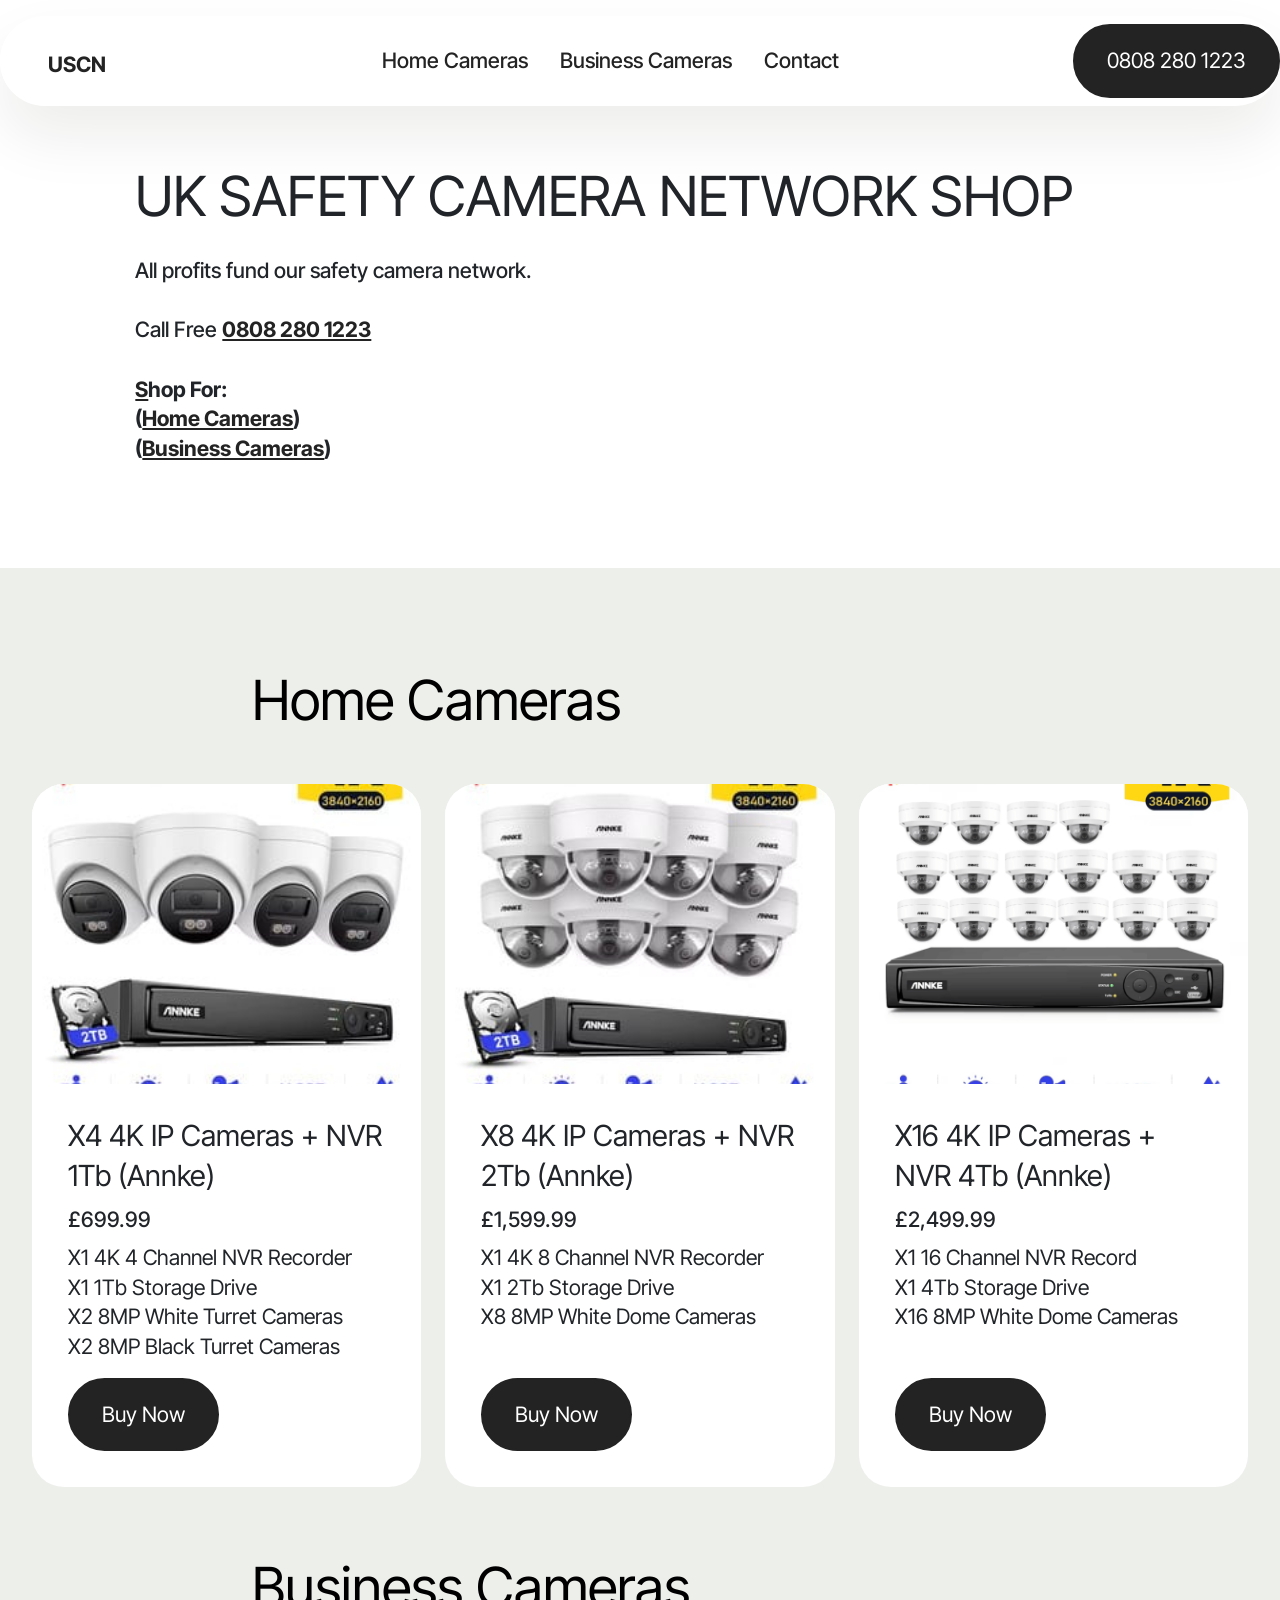
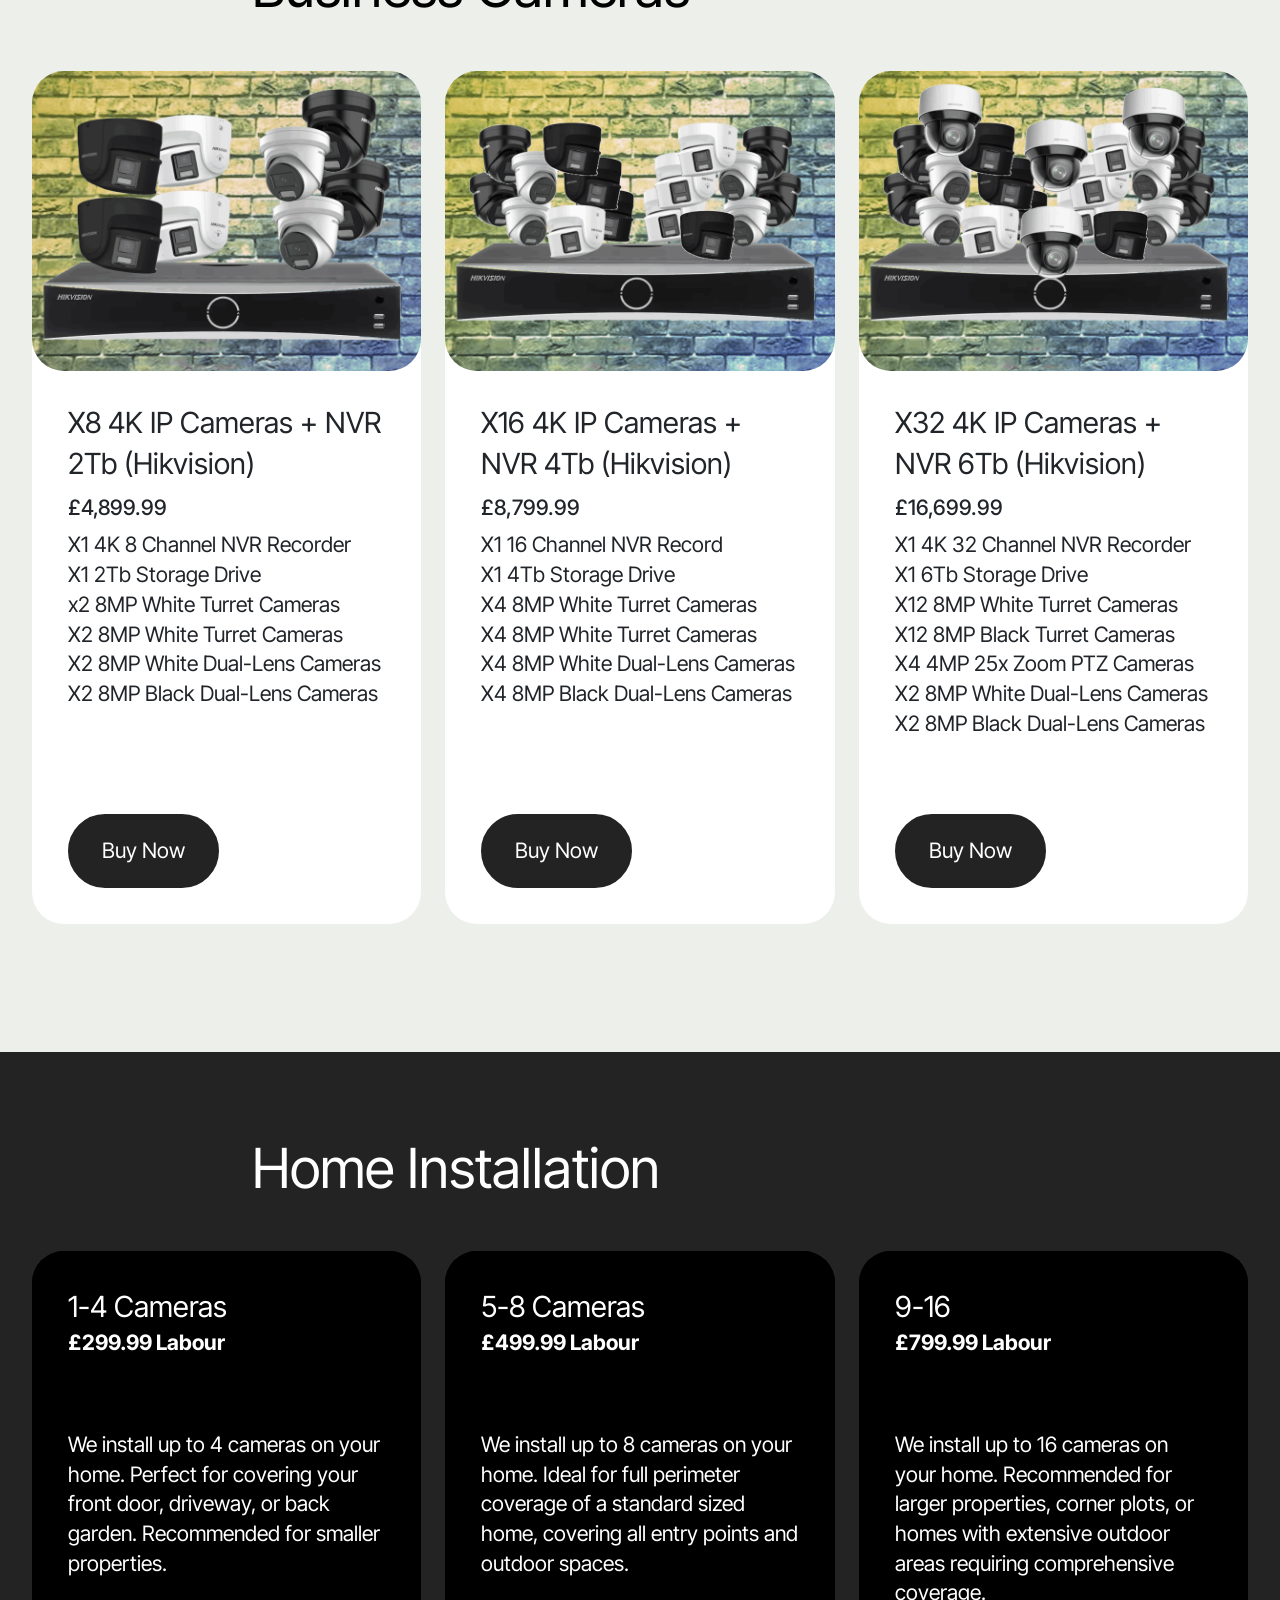
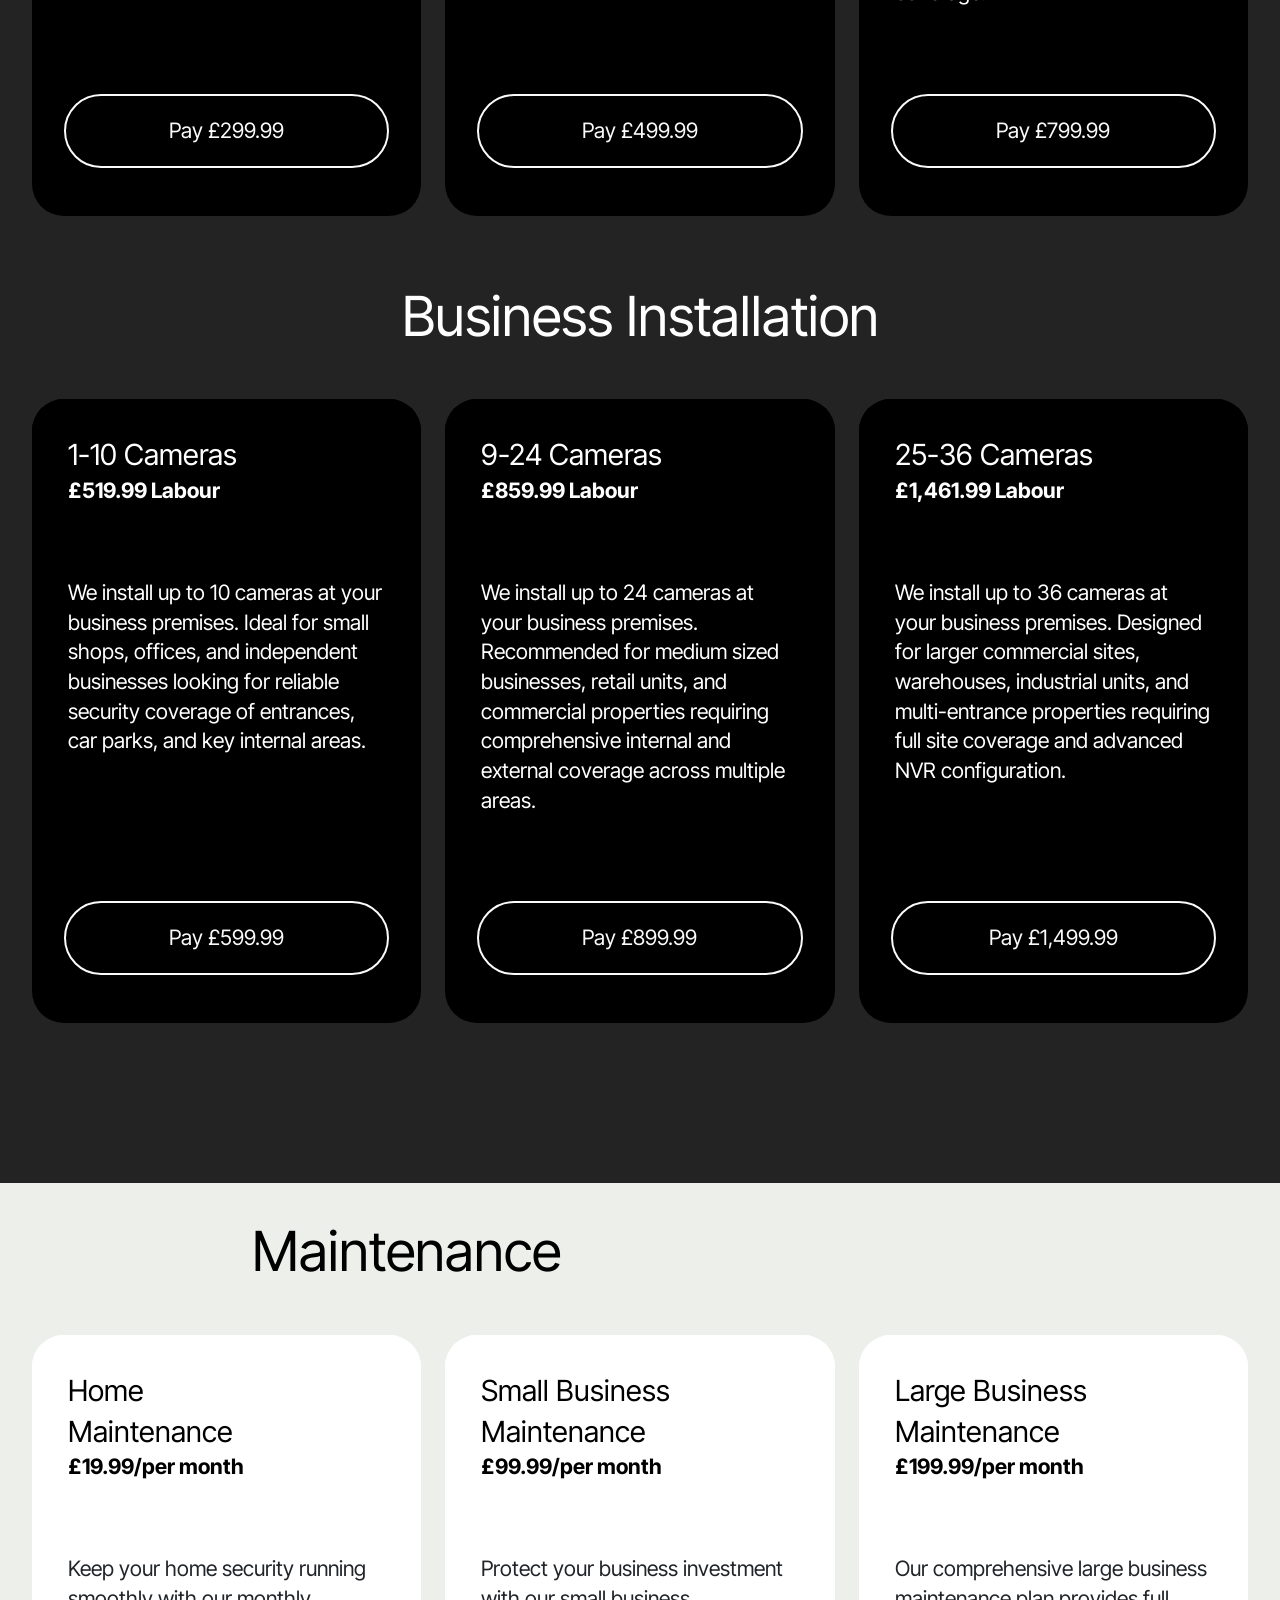
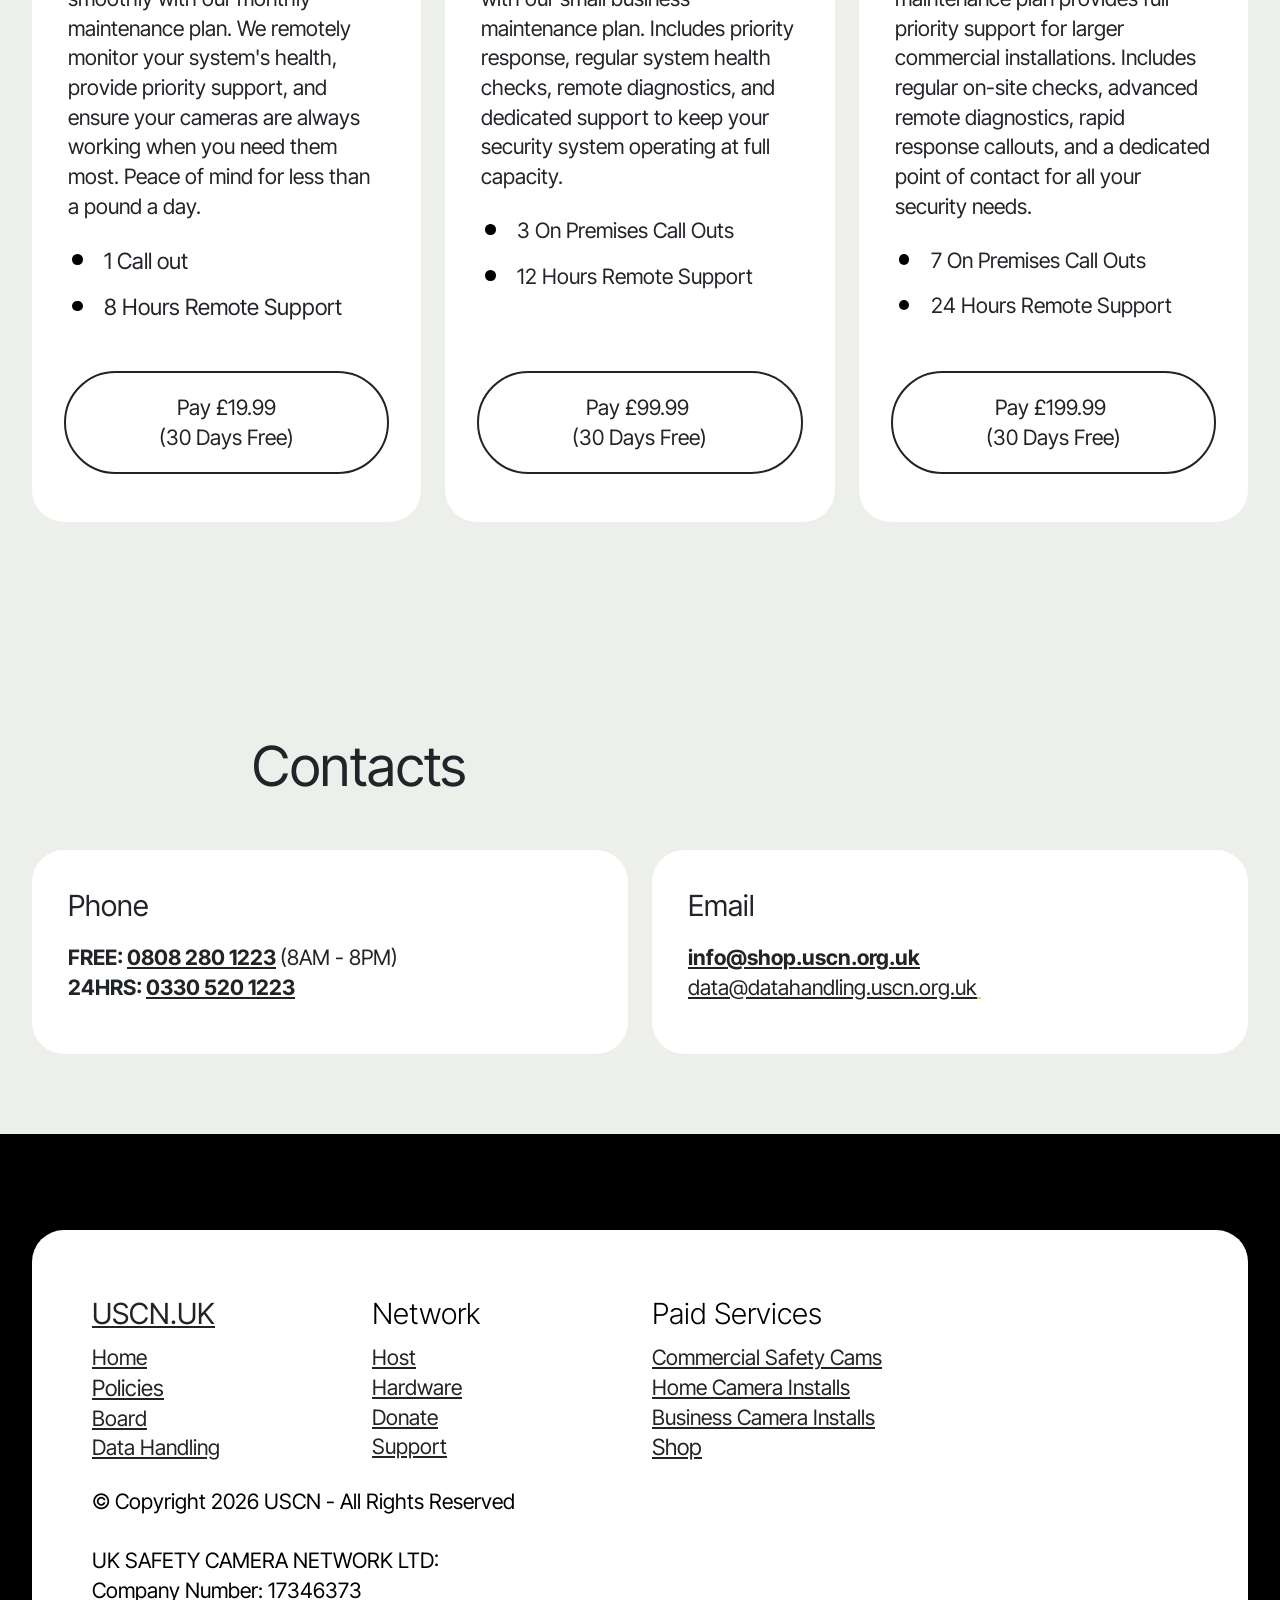
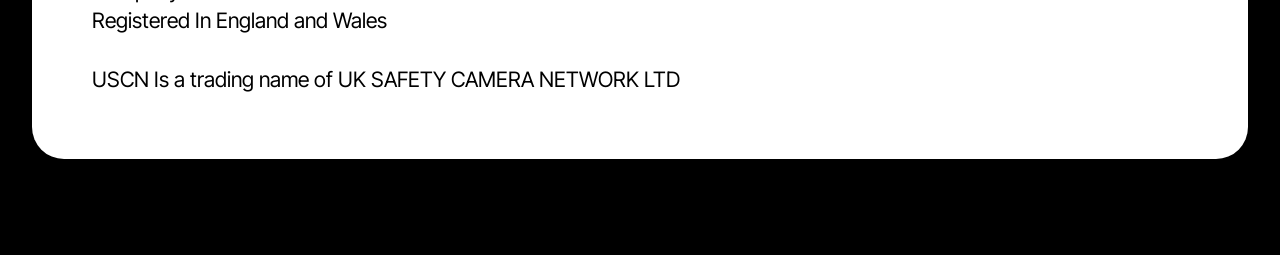
==== index.html @ 5e9fc752 "d" ====
<!DOCTYPE html>
<html  >
<head>
  <!-- Site made with Mobirise Website Builder v6.0.6, https://mobirise.com -->
  <meta charset="UTF-8">
  <meta http-equiv="X-UA-Compatible" content="IE=edge">
  <meta name="generator" content="Mobirise v6.0.6, mobirise.com">
  <meta name="viewport" content="width=device-width, initial-scale=1, minimum-scale=1">
  <link rel="shortcut icon" href="assets/images/20250726-1911280-128x72-1.png" type="image/x-icon">
  <meta name="description" content="">
  
  
  <title>USCN Shop, Buy High Quality Security Camera For Home And Business</title>
  <link rel="stylesheet" href="assets/bootstrap/css/bootstrap.min.css">
  <link rel="stylesheet" href="assets/bootstrap/css/bootstrap-grid.min.css">
  <link rel="stylesheet" href="assets/bootstrap/css/bootstrap-reboot.min.css">
  <link rel="stylesheet" href="assets/dropdown/css/style.css">
  <link rel="stylesheet" href="assets/socicon/css/styles.css">
  <link rel="stylesheet" href="assets/theme/css/style.css">
  <link rel="preload" href="https://fonts.googleapis.com/css?family=Inter+Tight:100,200,300,400,500,600,700,800,900,100i,200i,300i,400i,500i,600i,700i,800i,900i&display=swap" as="style" onload="this.onload=null;this.rel='stylesheet'">
  <noscript><link rel="stylesheet" href="https://fonts.googleapis.com/css?family=Inter+Tight:100,200,300,400,500,600,700,800,900,100i,200i,300i,400i,500i,600i,700i,800i,900i&display=swap"></noscript>
  <link rel="preload" as="style" href="assets/mobirise/css/mbr-additional.css?v=btMZxT"><link rel="stylesheet" href="assets/mobirise/css/mbr-additional.css?v=btMZxT" type="text/css">

  
  
  
</head>
<body>
  
  <section data-bs-version="5.1" class="menu menu5 cid-vqzCrW6bv9" once="menu" id="menu05-8">
	

	<nav class="navbar navbar-dropdown navbar-fixed-top navbar-expand-lg">
		<div class="container">
			<div class="navbar-brand">
				
				<span class="navbar-caption-wrap"><a class="navbar-caption text-black text-primary display-4" href="https://uscn.org.uk">USCN<br></a></span>
			</div>
			<button class="navbar-toggler" type="button" data-toggle="collapse" data-bs-toggle="collapse" data-target="#navbarSupportedContent" data-bs-target="#navbarSupportedContent" aria-controls="navbarNavAltMarkup" aria-expanded="false" aria-label="Toggle navigation">
				<div class="hamburger">
					<span></span>
					<span></span>
					<span></span>
					<span></span>
				</div>
			</button>
			<div class="collapse navbar-collapse" id="navbarSupportedContent">
				<ul class="navbar-nav nav-dropdown" data-app-modern-menu="true"><li class="nav-item">
						<a class="nav-link link text-black text-primary display-4" href="index.html#pricing02-3">Home Cameras</a>
					</li><li class="nav-item"><a class="nav-link link text-black text-primary display-4" href="index.html#pricing02-4">Business Cameras</a></li><li class="nav-item"><a class="nav-link link text-black text-primary display-4" href="index.html#contacts01-1">Contact</a></li></ul>
				<div class="navbar-buttons mbr-section-btn"><a class="btn btn-black display-4" href="tel:+448082801223">0808 280 1223</a></div>
			</div>
		</div>
	</nav>
</section>

<section data-bs-version="5.1" class="article11 cid-vqAGkNff3V" id="article11-9">
    

    
    
    <div class="container">
        <div class="row justify-content-center">
            <div class="title col-md-12 col-lg-10">
                <h3 class="mbr-section-title mbr-fonts-style align-center mt-0 mb-0 display-2"><strong>UK SAFETY CAMERA NETWORK SHOP</strong></h3>
                <h4 class="mbr-section-subtitle align-center mbr-fonts-style mt-4 display-7">
                All profits fund our safety camera network.<br><br>Call Free <strong><a href="tel:+448082801223" class="text-black">0808 280 1223</a></strong><br><br><a href="tel:+448082801223" class="text-black" style=""><strong>S</strong></a><strong style="font-weight: bold;">hop For:</strong><br><strong>(<a href="index.html#pricing02-3" class="text-black">Home Cameras</a>)</strong><br><strong>(<a href="index.html#pricing02-4" class="text-black">Business Cameras</a>)</strong></h4>
                
            </div>
        </div>
    </div>
</section>

<section data-bs-version="5.1" class="pricing02 cid-vqySVEiPf6" id="pricing02-3">
  
  
  <div class="container">
    <div class="row justify-content-center">
      <div class="col-12 content-head">
        <div class="mbr-section-head mb-5">
          <h4 class="mbr-section-title mbr-fonts-style align-center mb-0 display-2"><strong>Home Cameras</strong></h4>
          
          
        </div>
      </div>
    </div>
    <div class="row">
      <div class="item features-image col-12 col-md-6 col-lg-4">
        <div class="item-wrapper">
          <div class="item-img">
            <img src="assets/images/se896d9263f2b43ffb4e77d3d3aa17f52l.jpg-960x960q75.jpg-30-288x288.jpg" alt="Mobirise Website Builder">
          </div>
          <div class="item-content">
            <h5 class="item-title mbr-fonts-style display-5">
              <strong>X4 4K IP Cameras + NVR 1Tb (Annke)</strong></h5>
            <h6 class="item-subtitle mbr-fonts-style display-7">£699.99</h6>
            <p class="mbr-text mbr-fonts-style display-7">X1 4K 4 Channel NVR Recorder
<br>X1 1Tb Storage Drive
<br>X2 8MP White Turret Cameras
<br>X2 8MP Black Turret Cameras<br></p>
            <div class="mbr-section-btn item-footer"><a href="https://buy.stripe.com/aFa00jfOu5F30yoaQybEA0d" class="btn item-btn btn-black display-7">Buy Now</a></div>
          </div>

        </div>
      </div>
      <div class="item features-image col-12 col-md-6 col-lg-4">
        <div class="item-wrapper">
          <div class="item-img">
            <img src="assets/images/saf98a3c159d940dc80b676b120b0964cn.jpg-960x960q75-30-288x288.jpg" alt="Mobirise Website Builder">
          </div>
          <div class="item-content">
            <h5 class="item-title mbr-fonts-style display-5">
              <strong>X8 4K IP Cameras + NVR 2Tb (Annke)</strong></h5>
            <h6 class="item-subtitle mbr-fonts-style display-7">£1,599.99</h6>
            <p class="mbr-text mbr-fonts-style display-7">X1 4K 8 Channel NVR Recorder
<br>X1 2Tb Storage Drive
<br>X8 8MP White Dome Cameras<br></p>
            <div class="mbr-section-btn item-footer"><a href="https://buy.stripe.com/5kQ14n59Qc3r3KAe2KbEA0e" class="btn item-btn btn-black display-7">Buy Now</a></div>
          </div>
        </div>
      </div>
      <div class="item features-image col-12 col-md-6 col-lg-4">
        <div class="item-wrapper">
          <div class="item-img">
            <img src="assets/images/s8f5b976cad32495e9aade344d5de928ei.jpg-960x960q75-816x816.png" alt="Mobirise Website Builder">
          </div>
          <div class="item-content">
            <h5 class="item-title mbr-fonts-style display-5"><strong>X16 4K IP Cameras + NVR 4Tb (Annke)</strong></h5>
            <h6 class="item-subtitle mbr-fonts-style display-7">£2,499.99</h6>
            <p class="mbr-text mbr-fonts-style display-7">X1 16 Channel NVR Record
<br>X1 4Tb Storage Drive
<br>X16 8MP White Dome Cameras<br>
            </p>
            <div class="mbr-section-btn item-footer"><a href="https://buy.stripe.com/4gM3cvcCi1oNa8Y4sabEA0f" class="btn item-btn btn-black display-7">Buy Now</a></div>
          </div>
        </div>
      </div>
    </div>
  </div>
</section>

<section data-bs-version="5.1" class="pricing02 cid-vqzd2GuOWS" id="pricing02-4">
  
  
  <div class="container">
    <div class="row justify-content-center">
      <div class="col-12 content-head">
        <div class="mbr-section-head mb-5">
          <h4 class="mbr-section-title mbr-fonts-style align-center mb-0 display-2"><strong>Business Cameras</strong></h4>
          
          
        </div>
      </div>
    </div>
    <div class="row">
      <div class="item features-image col-12 col-md-6 col-lg-4">
        <div class="item-wrapper">
          <div class="item-img">
            <img src="assets/images/hik8v2-816x816.png" alt="Mobirise Website Builder">
          </div>
          <div class="item-content">
            <h5 class="item-title mbr-fonts-style display-5"><strong>X8 4K IP Cameras + NVR 2Tb (Hikvision)</strong></h5>
            <h6 class="item-subtitle mbr-fonts-style display-7">£4,899.99</h6>
            <p class="mbr-text mbr-fonts-style display-7">X1 4K 8 Channel NVR Recorder<br>X1 2Tb Storage Drive<br>x2 8MP White Turret Cameras
<br>X2 8MP White Turret Cameras
<br>X2 8MP White Dual-Lens Cameras
<br>X2 8MP Black Dual-Lens Cameras&nbsp;<br></p>
            <div class="mbr-section-btn item-footer"><a href="https://buy.stripe.com/dRm4gz45Mebz5SI7EmbEA0g" class="btn item-btn btn-black display-7">Buy Now</a></div>
          </div>

        </div>
      </div>
      <div class="item features-image col-12 col-md-6 col-lg-4">
        <div class="item-wrapper">
          <div class="item-img">
            <img src="assets/images/hik16v1-816x816.png" alt="Mobirise Website Builder">
          </div>
          <div class="item-content">
            <h5 class="item-title mbr-fonts-style display-5"><strong>X16 4K IP Cameras + NVR 4Tb (Hikvision)</strong></h5>
            <h6 class="item-subtitle mbr-fonts-style display-7">£8,799.99</h6>
            <p class="mbr-text mbr-fonts-style display-7">X1 16 Channel NVR Record<br>
X1 4Tb Storage Drive<br>X4 8MP White Turret Cameras
<br>X4 8MP White Turret Cameras
<br>X4 8MP White&nbsp;Dual-Lens Cameras
<br>X4 8MP Black Dual-Lens Cameras&nbsp;<br></p>
            <div class="mbr-section-btn item-footer"><a href="https://buy.stripe.com/aFa28r9q62sR5SI7EmbEA0h" class="btn item-btn btn-black display-7">Buy Now</a></div>
          </div>
        </div>
      </div>
      <div class="item features-image col-12 col-md-6 col-lg-4">
        <div class="item-wrapper">
          <div class="item-img">
            <img src="assets/images/hik32v1-816x816.png" alt="Mobirise Website Builder">
          </div>
          <div class="item-content">
            <h5 class="item-title mbr-fonts-style display-5"><strong>X32 4K IP Cameras + NVR 6Tb (Hikvision)</strong></h5>
            <h6 class="item-subtitle mbr-fonts-style display-7">£16,699.99</h6>
            <p class="mbr-text mbr-fonts-style display-7">X1 4K 32 Channel NVR Recorder<br>X1 6Tb Storage Drive<br>X12 8MP White Turret Cameras
<br>X12 8MP Black Turret Cameras<br>X4 4MP 25x Zoom PTZ Cameras<br>X2 8MP White Dual-Lens Cameras<br>X2 8MP Black Dual-Lens Cameras<br><br><br></p>
            <div class="mbr-section-btn item-footer"><a href="https://buy.stripe.com/8x2aEX31I5F31Cs2k2bEA0i" class="btn item-btn btn-black display-7">Buy Now</a></div>
          </div>
        </div>
      </div>
    </div>
  </div>
</section>

<section data-bs-version="5.1" class="pricing03 cid-vqBUY58OKo" id="pricing03-d">
  

  
  <div class="container">
    <div class="row justify-content-center">
      <div class="col-12 content-head">
        <div class="mbr-section-head mb-5">
          <h4 class="mbr-section-title mbr-fonts-style align-center mb-0 display-2">
            <strong>Home Installation</strong></h4>
          
        </div>
      </div>
    </div>
    <div class="row">
      
      <div class="item features-without-image col-12 col-md-6 col-lg-4 item-mb active">
        <div class="item-wrapper">
          <div class="item-head">
            <h5 class="item-title mbr-fonts-style mb-0 display-5"><strong>1-4 Cameras</strong></h5>
            <h6 class="item-subtitle mbr-fonts-style mt-0 mb-0 display-7"><strong>
              £299.99 Labour</strong></h6>
          </div>
          <div class="item-content">
            <p class="mbr-text mbr-fonts-style display-7">We install up to 4 cameras on your home. Perfect for covering your front door, driveway, or back garden. Recommended for smaller properties.</p>
            <div class="mb-4"></div>
            <div class="counter-container mbr-text mbr-fonts-style display-7">&nbsp;</div>
          </div>
          <div class="mbr-section-btn item-footer"><a href="https://buy.stripe.com/6oU5kD8m2aZndlae2KbEA00" class="btn item-btn btn-white-outline display-7">Pay £299.99</a></div>
        </div>
      </div><div class="item features-without-image col-12 col-md-6 col-lg-4 item-mb">
        <div class="item-wrapper">
          <div class="item-head">
            <h5 class="item-title mbr-fonts-style mb-0 display-5"><strong>5-8 Cameras</strong><br></h5>
            <h6 class="item-subtitle mbr-fonts-style mb-0 display-7"><strong>£499.99 Labour</strong></h6>
          </div>
          <div class="item-content">
            <p class="mbr-text mbr-fonts-style display-7">We install up to 8 cameras on your home. Ideal for full perimeter coverage of a standard sized home, covering all entry points and outdoor spaces.</p>
            <div class="mb-4">
            </div>
            <div class="counter-container mbr-text mbr-fonts-style display-7">&nbsp;</div>
          </div>
          <div class="mbr-section-btn item-footer"><a href="https://buy.stripe.com/8x28wP1XE2sR1Cs6AibEA01" class="btn item-btn btn-white-outline display-7">Pay&nbsp;£499.99</a></div>
        </div>
      </div><div class="item features-without-image col-12 col-md-6 col-lg-4 item-mb">
        <div class="item-wrapper">
          <div class="item-head">
            <h5 class="item-title mbr-fonts-style mb-0 display-5"><strong>9-16</strong><br></h5>
            <h6 class="item-subtitle mbr-fonts-style mt-0 mb-0 display-7"><strong>£799.99&nbsp;</strong><strong>Labour</strong></h6>
          </div>
          <div class="item-content">
            <p class="mbr-text mbr-fonts-style display-7">We install up to 16 cameras on your home. Recommended for larger properties, corner plots, or homes with extensive outdoor areas requiring comprehensive coverage.</p>
            <div class="mb-4">
            </div>
            <div class="counter-container mbr-text mbr-fonts-style display-7">&nbsp;</div>
          </div>
          <div class="mbr-section-btn item-footer"><a href="https://buy.stripe.com/00w28r9q69Vj0yo0bUbEA02" class="btn item-btn btn-white-outline display-7">Pay £799.99</a></div>
        </div>
      </div>
      
    </div>
  </div>
</section>

<section data-bs-version="5.1" class="pricing03 cid-vqBV00AyKr" id="pricing03-e">
  

  
  <div class="container">
    <div class="row justify-content-center">
      <div class="col-12 content-head">
        <div class="mbr-section-head mb-5">
          <h4 class="mbr-section-title mbr-fonts-style align-center mb-0 display-2"><strong>Business Installation</strong></h4>
          
        </div>
      </div>
    </div>
    <div class="row">
      
      <div class="item features-without-image col-12 col-md-6 col-lg-4 item-mb active">
        <div class="item-wrapper">
          <div class="item-head">
            <h5 class="item-title mbr-fonts-style mb-0 display-5"><strong>1-10 Cameras</strong></h5>
            <h6 class="item-subtitle mbr-fonts-style mt-0 mb-0 display-7"><strong>
              £519.99 Labour</strong></h6>
          </div>
          <div class="item-content">
            <p class="mbr-text mbr-fonts-style display-7">We install up to 10 cameras at your business premises. Ideal for small shops, offices, and independent businesses looking for reliable security coverage of entrances, car parks, and key internal areas.</p>
            <div class="mb-4"></div>
            <div class="counter-container mbr-text mbr-fonts-style display-7"></div>
          </div>
          <div class="mbr-section-btn item-footer"><a href="https://buy.stripe.com/6oU00j9q62sRch64sabEA03" class="btn item-btn btn-white-outline display-7">Pay £599.99</a></div>
        </div>
      </div><div class="item features-without-image col-12 col-md-6 col-lg-4 item-mb">
        <div class="item-wrapper">
          <div class="item-head">
            <h5 class="item-title mbr-fonts-style mb-0 display-5"><strong>9-24 Cameras</strong><br></h5>
            <h6 class="item-subtitle mbr-fonts-style mb-0 display-7"><strong>£859.99 Labour</strong></h6>
          </div>
          <div class="item-content">
            <p class="mbr-text mbr-fonts-style display-7">We install up to 24 cameras at your business premises. Recommended for medium sized businesses, retail units, and commercial properties requiring comprehensive internal and external coverage across multiple areas.</p>
            <div class="mb-4">
            </div>
            <div class="counter-container mbr-text mbr-fonts-style display-7">
              <div><br></div>
            </div>
          </div>
          <div class="mbr-section-btn item-footer"><a href="https://buy.stripe.com/28E14ndGmebzch67EmbEA04" class="btn item-btn btn-white-outline display-7">Pay&nbsp;£899.99</a></div>
        </div>
      </div><div class="item features-without-image col-12 col-md-6 col-lg-4 item-mb">
        <div class="item-wrapper">
          <div class="item-head">
            <h5 class="item-title mbr-fonts-style mb-0 display-5"><strong>25-36 Cameras</strong><br></h5>
            <h6 class="item-subtitle mbr-fonts-style mt-0 mb-0 display-7"><strong>£1,461.99 Labour</strong></h6>
          </div>
          <div class="item-content">
            <p class="mbr-text mbr-fonts-style display-7">We install up to 36 cameras at your business premises. Designed for larger commercial sites, warehouses, industrial units, and multi-entrance properties requiring full site coverage and advanced NVR configuration.</p>
            <div class="mb-4">
            </div>
            <div class="counter-container mbr-text mbr-fonts-style display-7">
              <div><br></div>
            </div>
          </div>
          <div class="mbr-section-btn item-footer"><a href="https://buy.stripe.com/bJe3cv59Q8Rf2Gw8IqbEA05" class="btn item-btn btn-white-outline display-7">Pay £1,499.99</a></div>
        </div>
      </div>
      
    </div>
  </div>
</section>

<section data-bs-version="5.1" class="pricing03 cid-vqBV1mD25n" id="pricing03-f">
  

  
  <div class="container">
    <div class="row justify-content-center">
      <div class="col-12 content-head">
        <div class="mbr-section-head mb-5">
          <h4 class="mbr-section-title mbr-fonts-style align-center mb-0 display-2"><strong>Maintenance</strong></h4>
          
        </div>
      </div>
    </div>
    <div class="row">
      
      <div class="item features-without-image col-12 col-md-6 col-lg-4 item-mb active">
        <div class="item-wrapper">
          <div class="item-head">
            <h5 class="item-title mbr-fonts-style mb-0 display-5"><strong>Home</strong><br><strong>Maintenance&nbsp;</strong><br></h5>
            <h6 class="item-subtitle mbr-fonts-style mt-0 mb-0 display-7"><strong>£19.99/per month</strong></h6>
          </div>
          <div class="item-content">
            <p class="mbr-text mbr-fonts-style display-7">Keep your home security running smoothly with our monthly maintenance plan. We remotely monitor your system's health, provide priority support, and ensure your cameras are always working when you need them most. Peace of mind for less than a pound a day.</p>
            <div class="mb-4">
            </div>
            <div class="counter-container mbr-text mbr-fonts-style display-7">
              <ul>
                <li><span style="font-size: 1.4rem;">1 Call out</span></li><li><span style="font-size: 1.4rem;">8 Hours Remote Support&nbsp;</span></li>
              </ul>
            </div>
          </div>
          <div class="mbr-section-btn item-footer"><a href="https://buy.stripe.com/cNifZh1XEc3rch64sabEA06" class="btn item-btn btn-black-outline display-7">Pay £19.99 <br>(30 Days Free)</a></div>
        </div>
      </div><div class="item features-without-image col-12 col-md-6 col-lg-4 item-mb">
        <div class="item-wrapper">
          <div class="item-head">
            <h5 class="item-title mbr-fonts-style mb-0 display-5"><strong>Small Business</strong><br><strong>Maintenance&nbsp;</strong></h5>
            <h6 class="item-subtitle mbr-fonts-style mt-0 mb-0 display-7"><strong>
              £99.99/per month</strong></h6>
          </div>
          <div class="item-content">
            <p class="mbr-text mbr-fonts-style display-7">Protect your business investment with our small business maintenance plan. Includes priority response, regular system health checks, remote diagnostics, and dedicated support to keep your security system operating at full capacity.</p>
            <div class="mb-4"></div>
            <div class="counter-container mbr-text mbr-fonts-style display-7">
              <ul>
                <li>3 On Premises Call Outs</li><li>12 Hours Remote Support</li>
              </ul>
            </div>
          </div>
          <div class="mbr-section-btn item-footer"><a href="https://buy.stripe.com/5kQ14n1XEffD94U5webEA07" class="btn item-btn btn-black-outline display-7">Pay £99.99&nbsp;<br>(30 Days Free)</a></div>
        </div>
      </div><div class="item features-without-image col-12 col-md-6 col-lg-4 item-mb">
        <div class="item-wrapper">
          <div class="item-head">
            <h5 class="item-title mbr-fonts-style mb-0 display-5"><strong>Large Business</strong><br><strong>Maintenance&nbsp;</strong></h5>
            <h6 class="item-subtitle mbr-fonts-style mt-0 mb-0 display-7"><strong>
              £199.99/per month</strong></h6>
          </div>
          <div class="item-content">
            <p class="mbr-text mbr-fonts-style display-7">Our comprehensive large business maintenance plan provides full priority support for larger commercial installations. Includes regular on-site checks, advanced remote diagnostics, rapid response callouts, and a dedicated point of contact for all your security needs.</p>
            <div class="mb-4"></div>
            <div class="counter-container mbr-text mbr-fonts-style display-7">
              <ul>
                <li>7 On Premises Call Outs</li><li>24 Hours Remote Support</li>
              </ul>
            </div>
          </div>
          <div class="mbr-section-btn item-footer"><a href="https://buy.stripe.com/9B67sLeKq9Vj80Q2k2bEA08" class="btn item-btn btn-black-outline display-7">Pay £199.99&nbsp;<br>(30 Days Free)</a></div>
        </div>
      </div>
      
    </div>
  </div>
</section>

<section data-bs-version="5.1" class="contacts01 cid-vqySx6Swj7" id="contacts01-1">
    

    
    
    <div class="container">
        <div class="row justify-content-center">
            <div class="col-12 content-head">
                <div class="mbr-section-head mb-5">
                    <h3 class="mbr-section-title mbr-fonts-style align-center mb-0 display-2">
                        <strong>Contacts</strong>
                    </h3>
                    
                </div>
            </div>
        </div>
        <div class="row">
            <div class="item features-without-image col-12 col-md-6 active">
                <div class="item-wrapper">
                    <div class="text-wrapper">
                        <h6 class="card-title mbr-fonts-style mb-3 display-5">
                            <strong>Phone</strong>
                        </h6>
                        <p class="mbr-text mbr-fonts-style display-7"><strong>FREE: <a href="tel:+448082801223" class="text-black">0808 280 1223</a>&nbsp;</strong>(8AM - 8PM)<br><strong>24HRS: <a href="tel:+443305201223" class="text-black">0330 520&nbsp;1223</a><br></strong></p>
                    </div>
                </div>
            </div>
            <div class="item features-without-image col-12 col-md-6">
                <div class="item-wrapper">
                    <div class="text-wrapper">
                        <h6 class="card-title mbr-fonts-style mb-3 display-5">
                            <strong>Email</strong>
                        </h6>
                        <p class="mbr-text mbr-fonts-style display-7"><strong><a href="mailto:info@uscn.org.uk" class="text-black">info@shop.uscn.org.uk</a></strong><br><a href="mailto:data@datahandling.uscn.org.uk" class="text-black">data@datahandling.uscn.org.uk</a><strong><a href="mailto:data@datahandling.uscn.org.uk" class="text-primary">&nbsp;</a></strong></p>
                    </div>
                </div>
            </div>
            
            
        </div>
    </div>
</section>

<section data-bs-version="5.1" class="footer1 cid-vqySvCr332" once="footers" id="footer01-0">
	

	
	
	<div class="container">
		<div class="row mbr-white">
			<div class="col-12 col-md-6 col-lg-3">
				<h5 class="mbr-section-subtitle mbr-fonts-style mb-2 display-5">
					<a href="index.html" class="text-black"><strong>USCN.UK</strong></a></h5>
				<ul class="list mbr-fonts-style display-7">
					<li class="mbr-text item-wrap"><a href="https://uscn.org.uk" class="text-black">Home</a></li><li class="mbr-text item-wrap"><a href="https://datahandling.uscn.org.uk/policies.html" class="text-black" style="font-size: 1.4rem;">Policies</a></li><li class="mbr-text item-wrap"><a href="https://board.uscn.org.uk" class="text-black">Board</a></li><li class="mbr-text item-wrap"><a href="https://datahandling.uscn.org.uk" class="text-black">Data Handling</a></li>
				</ul>
			</div>
			<div class="col-12 col-md-6 col-lg-3">
				<h5 class="mbr-section-subtitle mbr-fonts-style mb-2 display-5">Network</h5>
				<ul class="list mbr-fonts-style display-7">
					<li class="mbr-text item-wrap"><a href="https://host.uscn.org.uk" class="text-black">Host</a></li><li class="mbr-text item-wrap"><a href="https://ware.uscn.org.uk/hard.html" class="text-black text-primary">Hardware</a></li><li class="mbr-text item-wrap"><a href="https://gofund.me/22d5198e7" class="text-black text-primary">Donate</a></li><a href="host.html#article07-y" class="text-primary">
					</a><li class="mbr-text item-wrap"><a href="https://uscn.org.uk/support.html" class="text-black">Support</a></li>
				</ul>
			</div>
			<div class="col-12 col-md-6 col-lg-3">
				<h5 class="mbr-section-subtitle mbr-fonts-style mb-2 display-5">Paid Services</h5>
				<ul class="list mbr-fonts-style display-7">
					<li class="mbr-text item-wrap"><a href="https://ourservices.uscn.org.uk/index.html#pricing03-1z" class="text-black text-primary">Commercial Safety Cams</a></li><li class="mbr-text item-wrap"><a href="https://ourservices.uscn.org.uk/index.html#pricing03-2i" class="text-black text-primary">Home Camera Installs</a></li><li class="mbr-text item-wrap"><a href="https://ourservices.uscn.org.uk/index.html#pricing03-2j" class="text-black">Business Camera Installs</a>
</li><li class="mbr-text item-wrap"><a href="https://shop.uscn.org.uk" class="text-black text-primary" style="font-size: 1.4rem;">Shop</a><br></li>
				</ul>
			</div>
			<div class="col-12 col-md-6 col-lg-3">
				<h5 class="mbr-section-subtitle mbr-fonts-style mb-2 display-5">&nbsp;</h5>
				<ul class="list mbr-fonts-style display-7">
					<li class="mbr-text item-wrap"><br></li>
					<li class="mbr-text item-wrap"><br></li>
					<li class="mbr-text item-wrap"><br></li><li class="mbr-text item-wrap"><br></li>
				</ul>
			</div>
			
			<div class="col-12 mt-4">
				<p class="mbr-text mb-0 mbr-fonts-style copyright align-center display-7">
					© Copyright 2026 USCN - All Rights Reserved<br><br>UK SAFETY CAMERA NETWORK LTD:<br>Company Number: 17346373<br>Registered In England and Wales<br><br>USCN Is a trading name of&nbsp;UK SAFETY CAMERA NETWORK LTD<br></p>
			</div>
		</div>
	</div>
</section><script src="assets/bootstrap/js/bootstrap.bundle.min.js"></script>  <script src="assets/smoothscroll/smooth-scroll.js"></script>  <script src="assets/ytplayer/index.js"></script>  <script src="assets/dropdown/js/navbar-dropdown.js"></script>  <script src="assets/theme/js/script.js"></script>  
  
  
</body>
</html>
---- assets/dropdown/css/style.css ----
.navbar-dropdown {
  left: 0;
  padding: 0;
  position: absolute;
  right: 0;
  top: 0;
  transition: all 0.45s ease;
  z-index: 1030;
  background: #282828; }
  .navbar-dropdown .navbar-logo {
    margin-right: 0.8rem;
    transition: margin 0.3s ease-in-out;
    vertical-align: middle; }
    .navbar-dropdown .navbar-logo img {
      height: 3.125rem;
      transition: all 0.3s ease-in-out; }
    .navbar-dropdown .navbar-logo.mbr-iconfont {
      font-size: 3.125rem;
      line-height: 3.125rem; }
  .navbar-dropdown .navbar-caption {
    font-weight: 700;
    white-space: normal;
    vertical-align: -4px;
    line-height: 3.125rem !important; }
    .navbar-dropdown .navbar-caption, .navbar-dropdown .navbar-caption:hover {
      color: inherit;
      text-decoration: none; }
  .navbar-dropdown .mbr-iconfont + .navbar-caption {
    vertical-align: -1px; }
  .navbar-dropdown.navbar-fixed-top {
    position: fixed; }
  .navbar-dropdown .navbar-brand span {
    vertical-align: -4px; }
  .navbar-dropdown.bg-color.transparent {
    background: none; }
  .navbar-dropdown.navbar-short .navbar-brand {
    padding: 0.625rem 0; }
    .navbar-dropdown.navbar-short .navbar-brand span {
      vertical-align: -1px; }
  .navbar-dropdown.navbar-short .navbar-caption {
    line-height: 2.375rem !important;
    vertical-align: -2px; }
  .navbar-dropdown.navbar-short .navbar-logo {
    margin-right: 0.5rem; }
    .navbar-dropdown.navbar-short .navbar-logo img {
      height: 2.375rem; }
    .navbar-dropdown.navbar-short .navbar-logo.mbr-iconfont {
      font-size: 2.375rem;
      line-height: 2.375rem; }
  .navbar-dropdown.navbar-short .mbr-table-cell {
    height: 3.625rem; }
  .navbar-dropdown .navbar-close {
    left: 0.6875rem;
    position: fixed;
    top: 0.75rem;
    z-index: 1000; }
  .navbar-dropdown .hamburger-icon {
    content: "";
    display: inline-block;
    vertical-align: middle;
    width: 16px;
    -webkit-box-shadow: 0 -6px 0 1px #282828,0 0 0 1px #282828,0 6px 0 1px #282828;
    -moz-box-shadow: 0 -6px 0 1px #282828,0 0 0 1px #282828,0 6px 0 1px #282828;
    box-shadow: 0 -6px 0 1px #282828,0 0 0 1px #282828,0 6px 0 1px #282828; }

.dropdown-menu .dropdown-toggle[data-toggle="dropdown-submenu"]::after {
  border-bottom: 0.35em solid transparent;
  border-left: 0.35em solid;
  border-right: 0;
  border-top: 0.35em solid transparent;
  margin-left: 0.3rem; }

.dropdown-menu .dropdown-item:focus {
  outline: 0; }

.nav-dropdown {
  font-size: 0.75rem;
  font-weight: 500;
  height: auto !important; }
  .nav-dropdown .nav-btn {
    padding-left: 1rem; }
  .nav-dropdown .link {
    margin: .667em 1.667em;
    font-weight: 500;
    padding: 0;
    transition: color .2s ease-in-out; }
    .nav-dropdown .link.dropdown-toggle {
      margin-right: 2.583em; }
      .nav-dropdown .link.dropdown-toggle::after {
        margin-left: .25rem;
        border-top: 0.35em solid;
        border-right: 0.35em solid transparent;
        border-left: 0.35em solid transparent;
        border-bottom: 0; }
      .nav-dropdown .link.dropdown-toggle[aria-expanded="true"] {
        margin: 0;
        padding: 0.667em 3.263em  0.667em 1.667em; }
  .nav-dropdown .link::after,
  .nav-dropdown .dropdown-item::after {
    color: inherit; }
  .nav-dropdown .btn {
    font-size: 0.75rem;
    font-weight: 700;
    letter-spacing: 0;
    margin-bottom: 0;
    padding-left: 1.25rem;
    padding-right: 1.25rem; }
  .nav-dropdown .dropdown-menu {
    border-radius: 0;
    border: 0;
    left: 0;
    margin: 0;
    padding-bottom: 1.25rem;
    padding-top: 1.25rem;
    position: relative; }
  .nav-dropdown .dropdown-submenu {
    margin-left: 0.125rem;
    top: 0; }
  .nav-dropdown .dropdown-item {
    font-weight: 500;
    line-height: 2;
    padding: 0.3846em 4.615em 0.3846em 1.5385em;
    position: relative;
    transition: color .2s ease-in-out, background-color .2s ease-in-out; }
    .nav-dropdown .dropdown-item::after {
      margin-top: -0.3077em;
      position: absolute;
      right: 1.1538em;
      top: 50%; }
    .nav-dropdown .dropdown-item:focus, .nav-dropdown .dropdown-item:hover {
      background: none; }

@media (max-width: 767px) {
  .nav-dropdown.navbar-toggleable-sm {
    bottom: 0;
    display: none;
    left: 0;
    overflow-x: hidden;
    position: fixed;
    top: 0;
    transform: translateX(-100%);
    -ms-transform: translateX(-100%);
    -webkit-transform: translateX(-100%);
    width: 18.75rem;
    z-index: 999; } }
.nav-dropdown.navbar-toggleable-xl {
  bottom: 0;
  display: none;
  left: 0;
  overflow-x: hidden;
  position: fixed;
  top: 0;
  transform: translateX(-100%);
  -ms-transform: translateX(-100%);
  -webkit-transform: translateX(-100%);
  width: 18.75rem;
  z-index: 999; }

.nav-dropdown-sm {
  display: block !important;
  overflow-x: hidden;
  overflow: auto;
  padding-top: 3.875rem; }
  .nav-dropdown-sm::after {
    content: "";
    display: block;
    height: 3rem;
    width: 100%; }
  .nav-dropdown-sm.collapse.in ~ .navbar-close {
    display: block !important; }
  .nav-dropdown-sm.collapsing, .nav-dropdown-sm.collapse.in {
    transform: translateX(0);
    -ms-transform: translateX(0);
    -webkit-transform: translateX(0);
    transition: all 0.25s ease-out;
    -webkit-transition: all 0.25s ease-out;
    background: #282828; }
  .nav-dropdown-sm.collapsing[aria-expanded="false"] {
    transform: translateX(-100%);
    -ms-transform: translateX(-100%);
    -webkit-transform: translateX(-100%); }
  .nav-dropdown-sm .nav-item {
    display: block;
    margin-left: 0 !important;
    padding-left: 0; }
  .nav-dropdown-sm .link,
  .nav-dropdown-sm .dropdown-item {
    border-top: 1px dotted rgba(255, 255, 255, 0.1);
    font-size: 0.8125rem;
    line-height: 1.6;
    margin: 0 !important;
    padding: 0.875rem 2.4rem 0.875rem 1.5625rem !important;
    position: relative;
    white-space: normal; }
    .nav-dropdown-sm .link:focus, .nav-dropdown-sm .link:hover,
    .nav-dropdown-sm .dropdown-item:focus,
    .nav-dropdown-sm .dropdown-item:hover {
      background: rgba(0, 0, 0, 0.2) !important;
      color: #c0a375; }
  .nav-dropdown-sm .nav-btn {
    position: relative;
    padding: 1.5625rem 1.5625rem 0 1.5625rem; }
    .nav-dropdown-sm .nav-btn::before {
      border-top: 1px dotted rgba(255, 255, 255, 0.1);
      content: "";
      left: 0;
      position: absolute;
      top: 0;
      width: 100%; }
    .nav-dropdown-sm .nav-btn + .nav-btn {
      padding-top: 0.625rem; }
      .nav-dropdown-sm .nav-btn + .nav-btn::before {
        display: none; }
  .nav-dropdown-sm .btn {
    padding: 0.625rem 0; }
  .nav-dropdown-sm .dropdown-toggle[data-toggle="dropdown-submenu"]::after {
    margin-left: .25rem;
    border-top: 0.35em solid;
    border-right: 0.35em solid transparent;
    border-left: 0.35em solid transparent;
    border-bottom: 0; }
  .nav-dropdown-sm .dropdown-toggle[data-toggle="dropdown-submenu"][aria-expanded="true"]::after {
    border-top: 0;
    border-right: 0.35em solid transparent;
    border-left: 0.35em solid transparent;
    border-bottom: 0.35em solid; }
  .nav-dropdown-sm .dropdown-menu {
    margin: 0;
    padding: 0;
    position: relative;
    top: 0;
    left: 0;
    width: 100%;
    border: 0;
    float: none;
    border-radius: 0;
    background: none; }
  .nav-dropdown-sm .dropdown-submenu {
    left: 100%;
    margin-left: 0.125rem;
    margin-top: -1.25rem;
    top: 0; }

.navbar-toggleable-sm .nav-dropdown .dropdown-menu {
  position: absolute; }

.navbar-toggleable-sm .nav-dropdown .dropdown-submenu {
  left: 100%;
  margin-left: 0.125rem;
  margin-top: -1.25rem;
  top: 0; }

.navbar-toggleable-sm.opened .nav-dropdown .dropdown-menu {
  position: relative; }

.navbar-toggleable-sm.opened .nav-dropdown .dropdown-submenu {
  left: 0;
  margin-left: 00rem;
  margin-top: 0rem;
  top: 0; }

.is-builder .nav-dropdown.collapsing {
  transition: none !important; }
---- assets/socicon/css/styles.css ----
@charset "UTF-8";

@font-face {
  font-family: 'Socicon';
  src:  url('../fonts/socicon.eot');
  src:  url('../fonts/socicon.eot?#iefix') format('embedded-opentype'),
    url('../fonts/socicon.woff2') format('woff2'),
    url('../fonts/socicon.ttf') format('truetype'),
    url('../fonts/socicon.woff') format('woff'),
    url('../fonts/socicon.svg#socicon') format('svg');
  font-weight: normal;
  font-style: normal;
  font-display: swap;
}

[data-icon]:before {
  font-family: "socicon" !important;
  content: attr(data-icon);
  font-style: normal !important;
  font-weight: normal !important;
  font-variant: normal !important;
  text-transform: none !important;
  speak: none;
  line-height: 1;
  -webkit-font-smoothing: antialiased;
  -moz-osx-font-smoothing: grayscale;
}

[class^="socicon-"], [class*=" socicon-"] {
  /* use !important to prevent issues with browser extensions that change fonts */
  font-family: 'Socicon' !important;
  speak: none;
  font-style: normal;
  font-weight: normal;
  font-variant: normal;
  text-transform: none;
  line-height: 1;

  /* Better Font Rendering =========== */
  -webkit-font-smoothing: antialiased;
  -moz-osx-font-smoothing: grayscale;
}

.socicon-500px:before {
  content: "\e000";
}
.socicon-8tracks:before {
  content: "\e001";
}
.socicon-airbnb:before {
  content: "\e002";
}
.socicon-alliance:before {
  content: "\e003";
}
.socicon-amazon:before {
  content: "\e004";
}
.socicon-amplement:before {
  content: "\e005";
}
.socicon-android:before {
  content: "\e006";
}
.socicon-angellist:before {
  content: "\e007";
}
.socicon-apple:before {
  content: "\e008";
}
.socicon-appnet:before {
  content: "\e009";
}
.socicon-baidu:before {
  content: "\e00a";
}
.socicon-bandcamp:before {
  content: "\e00b";
}
.socicon-battlenet:before {
  content: "\e00c";
}
.socicon-mixer:before {
  content: "\e00d";
}
.socicon-bebee:before {
  content: "\e00e";
}
.socicon-bebo:before {
  content: "\e00f";
}
.socicon-behance:before {
  content: "\e010";
}
.socicon-blizzard:before {
  content: "\e011";
}
.socicon-blogger:before {
  content: "\e012";
}
.socicon-buffer:before {
  content: "\e013";
}
.socicon-chrome:before {
  content: "\e014";
}
.socicon-coderwall:before {
  content: "\e015";
}
.socicon-curse:before {
  content: "\e016";
}
.socicon-dailymotion:before {
  content: "\e017";
}
.socicon-deezer:before {
  content: "\e018";
}
.socicon-delicious:before {
  content: "\e019";
}
.socicon-deviantart:before {
  content: "\e01a";
}
.socicon-diablo:before {
  content: "\e01b";
}
.socicon-digg:before {
  content: "\e01c";
}
.socicon-discord:before {
  content: "\e01d";
}
.socicon-disqus:before {
  content: "\e01e";
}
.socicon-douban:before {
  content: "\e01f";
}
.socicon-draugiem:before {
  content: "\e020";
}
.socicon-dribbble:before {
  content: "\e021";
}
.socicon-drupal:before {
  content: "\e022";
}
.socicon-ebay:before {
  content: "\e023";
}
.socicon-ello:before {
  content: "\e024";
}
.socicon-endomodo:before {
  content: "\e025";
}
.socicon-envato:before {
  content: "\e026";
}
.socicon-etsy:before {
  content: "\e027";
}
.socicon-facebook:before {
  content: "\e028";
}
.socicon-feedburner:before {
  content: "\e029";
}
.socicon-filmweb:before {
  content: "\e02a";
}
.socicon-firefox:before {
  content: "\e02b";
}
.socicon-flattr:before {
  content: "\e02c";
}
.socicon-flickr:before {
  content: "\e02d";
}
.socicon-formulr:before {
  content: "\e02e";
}
.socicon-forrst:before {
  content: "\e02f";
}
.socicon-foursquare:before {
  content: "\e030";
}
.socicon-friendfeed:before {
  content: "\e031";
}
.socicon-github:before {
  content: "\e032";
}
.socicon-goodreads:before {
  content: "\e033";
}
.socicon-google:before {
  content: "\e034";
}
.socicon-googlescholar:before {
  content: "\e035";
}
.socicon-googlegroups:before {
  content: "\e036";
}
.socicon-googlephotos:before {
  content: "\e037";
}
.socicon-googleplus:before {
  content: "\e038";
}
.socicon-grooveshark:before {
  content: "\e039";
}
.socicon-hackerrank:before {
  content: "\e03a";
}
.socicon-hearthstone:before {
  content: "\e03b";
}
.socicon-hellocoton:before {
  content: "\e03c";
}
.socicon-heroes:before {
  content: "\e03d";
}
.socicon-smashcast:before {
  content: "\e03e";
}
.socicon-horde:before {
  content: "\e03f";
}
.socicon-houzz:before {
  content: "\e040";
}
.socicon-icq:before {
  content: "\e041";
}
.socicon-identica:before {
  content: "\e042";
}
.socicon-imdb:before {
  content: "\e043";
}
.socicon-instagram:before {
  content: "\e044";
}
.socicon-issuu:before {
  content: "\e045";
}
.socicon-istock:before {
  content: "\e046";
}
.socicon-itunes:before {
  content: "\e047";
}
.socicon-keybase:before {
  content: "\e048";
}
.socicon-lanyrd:before {
  content: "\e049";
}
.socicon-lastfm:before {
  content: "\e04a";
}
.socicon-line:before {
  content: "\e04b";
}
.socicon-linkedin:before {
  content: "\e04c";
}
.socicon-livejournal:before {
  content: "\e04d";
}
.socicon-lyft:before {
  content: "\e04e";
}
.socicon-macos:before {
  content: "\e04f";
}
.socicon-mail:before {
  content: "\e050";
}
.socicon-medium:before {
  content: "\e051";
}
.socicon-meetup:before {
  content: "\e052";
}
.socicon-mixcloud:before {
  content: "\e053";
}
.socicon-modelmayhem:before {
  content: "\e054";
}
.socicon-mumble:before {
  content: "\e055";
}
.socicon-myspace:before {
  content: "\e056";
}
.socicon-newsvine:before {
  content: "\e057";
}
.socicon-nintendo:before {
  content: "\e058";
}
.socicon-npm:before {
  content: "\e059";
}
.socicon-odnoklassniki:before {
  content: "\e05a";
}
.socicon-openid:before {
  content: "\e05b";
}
.socicon-opera:before {
  content: "\e05c";
}
.socicon-outlook:before {
  content: "\e05d";
}
.socicon-overwatch:before {
  content: "\e05e";
}
.socicon-patreon:before {
  content: "\e05f";
}
.socicon-paypal:before {
  content: "\e060";
}
.socicon-periscope:before {
  content: "\e061";
}
.socicon-persona:before {
  content: "\e062";
}
.socicon-pinterest:before {
  content: "\e063";
}
.socicon-play:before {
  content: "\e064";
}
.socicon-player:before {
  content: "\e065";
}
.socicon-playstation:before {
  content: "\e066";
}
.socicon-pocket:before {
  content: "\e067";
}
.socicon-qq:before {
  content: "\e068";
}
.socicon-quora:before {
  content: "\e069";
}
.socicon-raidcall:before {
  content: "\e06a";
}
.socicon-ravelry:before {
  content: "\e06b";
}
.socicon-reddit:before {
  content: "\e06c";
}
.socicon-renren:before {
  content: "\e06d";
}
.socicon-researchgate:before {
  content: "\e06e";
}
.socicon-residentadvisor:before {
  content: "\e06f";
}
.socicon-reverbnation:before {
  content: "\e070";
}
.socicon-rss:before {
  content: "\e071";
}
.socicon-sharethis:before {
  content: "\e072";
}
.socicon-skype:before {
  content: "\e073";
}
.socicon-slideshare:before {
  content: "\e074";
}
.socicon-smugmug:before {
  content: "\e075";
}
.socicon-snapchat:before {
  content: "\e076";
}
.socicon-songkick:before {
  content: "\e077";
}
.socicon-soundcloud:before {
  content: "\e078";
}
.socicon-spotify:before {
  content: "\e079";
}
.socicon-stackexchange:before {
  content: "\e07a";
}
.socicon-stackoverflow:before {
  content: "\e07b";
}
.socicon-starcraft:before {
  content: "\e07c";
}
.socicon-stayfriends:before {
  content: "\e07d";
}
.socicon-steam:before {
  content: "\e07e";
}
.socicon-storehouse:before {
  content: "\e07f";
}
.socicon-strava:before {
  content: "\e080";
}
.socicon-streamjar:before {
  content: "\e081";
}
.socicon-stumbleupon:before {
  content: "\e082";
}
.socicon-swarm:before {
  content: "\e083";
}
.socicon-teamspeak:before {
  content: "\e084";
}
.socicon-teamviewer:before {
  content: "\e085";
}
.socicon-technorati:before {
  content: "\e086";
}
.socicon-telegram:before {
  content: "\e087";
}
.socicon-tripadvisor:before {
  content: "\e088";
}
.socicon-tripit:before {
  content: "\e089";
}
.socicon-triplej:before {
  content: "\e08a";
}
.socicon-tumblr:before {
  content: "\e08b";
}
.socicon-twitch:before {
  content: "\e08c";
}
.socicon-twitter:before {
  content: "\e08d";
}
.socicon-uber:before {
  content: "\e08e";
}
.socicon-ventrilo:before {
  content: "\e08f";
}
.socicon-viadeo:before {
  content: "\e090";
}
.socicon-viber:before {
  content: "\e091";
}
.socicon-viewbug:before {
  content: "\e092";
}
.socicon-vimeo:before {
  content: "\e093";
}
.socicon-vine:before {
  content: "\e094";
}
.socicon-vkontakte:before {
  content: "\e095";
}
.socicon-warcraft:before {
  content: "\e096";
}
.socicon-wechat:before {
  content: "\e097";
}
.socicon-weibo:before {
  content: "\e098";
}
.socicon-whatsapp:before {
  content: "\e099";
}
.socicon-wikipedia:before {
  content: "\e09a";
}
.socicon-windows:before {
  content: "\e09b";
}
.socicon-wordpress:before {
  content: "\e09c";
}
.socicon-wykop:before {
  content: "\e09d";
}
.socicon-xbox:before {
  content: "\e09e";
}
.socicon-xing:before {
  content: "\e09f";
}
.socicon-yahoo:before {
  content: "\e0a0";
}
.socicon-yammer:before {
  content: "\e0a1";
}
.socicon-yandex:before {
  content: "\e0a2";
}
.socicon-yelp:before {
  content: "\e0a3";
}
.socicon-younow:before {
  content: "\e0a4";
}
.socicon-youtube:before {
  content: "\e0a5";
}
.socicon-zapier:before {
  content: "\e0a6";
}
.socicon-zerply:before {
  content: "\e0a7";
}
.socicon-zomato:before {
  content: "\e0a8";
}
.socicon-zynga:before {
  content: "\e0a9";
}
.socicon-bluesky:before {
  content: "\e0aa";
}
.socicon-threads:before {
  content: "\e0ab";
}
.socicon-spreadshirt:before {
  content: "\e901";
}
.socicon-gamejolt:before {
  content: "\e902";
}
.socicon-trello:before {
  content: "\e903";
}
.socicon-tunein:before {
  content: "\e904";
}
.socicon-bloglovin:before {
  content: "\e905";
}
.socicon-gamewisp:before {
  content: "\e906";
}
.socicon-messenger:before {
  content: "\e907";
}
.socicon-pandora:before {
  content: "\e908";
}
.socicon-augment:before {
  content: "\e909";
}
.socicon-bitbucket:before {
  content: "\e90a";
}
.socicon-fyuse:before {
  content: "\e90b";
}
.socicon-yt-gaming:before {
  content: "\e90c";
}
.socicon-sketchfab:before {
  content: "\e90d";
}
.socicon-mobcrush:before {
  content: "\e90e";
}
.socicon-microsoft:before {
  content: "\e90f";
}
.socicon-realtor:before {
  content: "\e910";
}
.socicon-tidal:before {
  content: "\e911";
}
.socicon-qobuz:before {
  content: "\e912";
}
.socicon-natgeo:before {
  content: "\e913";
}
.socicon-mastodon:before {
  content: "\e914";
}
.socicon-unsplash:before {
  content: "\e915";
}
.socicon-homeadvisor:before {
  content: "\e916";
}
.socicon-angieslist:before {
  content: "\e917";
}
.socicon-codepen:before {
  content: "\e918";
}
.socicon-slack:before {
  content: "\e919";
}
.socicon-openaigym:before {
  content: "\e91a";
}
.socicon-logmein:before {
  content: "\e91b";
}
.socicon-fiverr:before {
  content: "\e91c";
}
.socicon-gotomeeting:before {
  content: "\e91d";
}
.socicon-aliexpress:before {
  content: "\e91e";
}
.socicon-guru:before {
  content: "\e91f";
}
.socicon-appstore:before {
  content: "\e920";
}
.socicon-homes:before {
  content: "\e921";
}
.socicon-zoom:before {
  content: "\e922";
}
.socicon-alibaba:before {
  content: "\e923";
}
.socicon-craigslist:before {
  content: "\e924";
}
.socicon-wix:before {
  content: "\e925";
}
.socicon-redfin:before {
  content: "\e926";
}
.socicon-googlecalendar:before {
  content: "\e927";
}
.socicon-shopify:before {
  content: "\e928";
}
.socicon-freelancer:before {
  content: "\e929";
}
.socicon-seedrs:before {
  content: "\e92a";
}
.socicon-bing:before {
  content: "\e92b";
}
.socicon-doodle:before {
  content: "\e92c";
}
.socicon-bonanza:before {
  content: "\e92d";
}
.socicon-squarespace:before {
  content: "\e92e";
}
.socicon-toptal:before {
  content: "\e92f";
}
.socicon-gust:before {
  content: "\e930";
}
.socicon-ask:before {
  content: "\e931";
}
.socicon-trulia:before {
  content: "\e932";
}
.socicon-loomly:before {
  content: "\e933";
}
.socicon-ghost:before {
  content: "\e934";
}
.socicon-upwork:before {
  content: "\e935";
}
.socicon-fundable:before {
  content: "\e936";
}
.socicon-booking:before {
  content: "\e937";
}
.socicon-googlemaps:before {
  content: "\e938";
}
.socicon-zillow:before {
  content: "\e939";
}
.socicon-niconico:before {
  content: "\e93a";
}
.socicon-toneden:before {
  content: "\e93b";
}
.socicon-crunchbase:before {
  content: "\e93c";
}
.socicon-homefy:before {
  content: "\e93d";
}
.socicon-calendly:before {
  content: "\e93e";
}
.socicon-livemaster:before {
  content: "\e93f";
}
.socicon-udemy:before {
  content: "\e940";
}
.socicon-codered:before {
  content: "\e941";
}
.socicon-origin:before {
  content: "\e942";
}
.socicon-nextdoor:before {
  content: "\e943";
}
.socicon-portfolio:before {
  content: "\e944";
}
.socicon-instructables:before {
  content: "\e945";
}
.socicon-gitlab:before {
  content: "\e946";
}
.socicon-hackernews:before {
  content: "\e947";
}
.socicon-smashwords:before {
  content: "\e948";
}
.socicon-kobo:before {
  content: "\e949";
}
.socicon-bookbub:before {
  content: "\e94a";
}
.socicon-mailru:before {
  content: "\e94b";
}
.socicon-moddb:before {
  content: "\e94c";
}
.socicon-indiedb:before {
  content: "\e94d";
}
.socicon-traxsource:before {
  content: "\e94e";
}
.socicon-gamefor:before {
  content: "\e94f";
}
.socicon-pixiv:before {
  content: "\e950";
}
.socicon-myanimelist:before {
  content: "\e951";
}
.socicon-blackberry:before {
  content: "\e952";
}
.socicon-wickr:before {
  content: "\e953";
}
.socicon-spip:before {
  content: "\e954";
}
.socicon-napster:before {
  content: "\e955";
}
.socicon-beatport:before {
  content: "\e956";
}
.socicon-hackerone:before {
  content: "\e957";
}
.socicon-internet:before {
  content: "\e958";
}
.socicon-ubuntu:before {
  content: "\e959";
}
.socicon-artstation:before {
  content: "\e95a";
}
.socicon-invision:before {
  content: "\e95b";
}
.socicon-torial:before {
  content: "\e95c";
}
.socicon-collectorz:before {
  content: "\e95d";
}
.socicon-seenthis:before {
  content: "\e95e";
}
.socicon-googleplaymusic:before {
  content: "\e95f";
}
.socicon-debian:before {
  content: "\e960";
}
.socicon-filmfreeway:before {
  content: "\e961";
}
.socicon-gnome:before {
  content: "\e962";
}
.socicon-itchio:before {
  content: "\e963";
}
.socicon-jamendo:before {
  content: "\e964";
}
.socicon-mix:before {
  content: "\e965";
}
.socicon-sharepoint:before {
  content: "\e966";
}
.socicon-tinder:before {
  content: "\e967";
}
.socicon-windguru:before {
  content: "\e968";
}
.socicon-cdbaby:before {
  content: "\e969";
}
.socicon-elementaryos:before {
  content: "\e96a";
}
.socicon-stage32:before {
  content: "\e96b";
}
.socicon-tiktok:before {
  content: "\e96c";
}
.socicon-gitter:before {
  content: "\e96d";
}
.socicon-letterboxd:before {
  content: "\e96e";
}
.socicon-threema:before {
  content: "\e96f";
}
.socicon-splice:before {
  content: "\e970";
}
.socicon-metapop:before {
  content: "\e971";
}
.socicon-naver:before {
  content: "\e972";
}
.socicon-remote:before {
  content: "\e973";
}
.socicon-flipboard:before {
  content: "\e974";
}
.socicon-googlehangouts:before {
  content: "\e975";
}
.socicon-dlive:before {
  content: "\e976";
}
.socicon-vsco:before {
  content: "\e977";
}
.socicon-stitcher:before {
  content: "\e978";
}
.socicon-avvo:before {
  content: "\e979";
}
.socicon-redbubble:before {
  content: "\e97a";
}
.socicon-society6:before {
  content: "\e97b";
}
.socicon-zazzle:before {
  content: "\e97c";
}
.socicon-eitaa:before {
  content: "\e97d";
}
.socicon-soroush:before {
  content: "\e97e";
}
.socicon-bale:before {
  content: "\e97f";
}
---- assets/mobirise/css/mbr-additional.css ----
.btn {
  border-width: 2px;
}
img,
.card-wrap,
.card-wrapper,
.video-wrapper,
.mbr-figure iframe,
.google-map iframe,
.slide-content,
.plan,
.card,
.item-wrapper {
  border-radius: 2rem !important;
}
.video-wrapper {
  overflow: hidden;
}
body {
  font-family: Inter Tight;
}
.display-1 {
  font-family: 'Inter Tight', sans-serif;
  font-size: 5rem;
  line-height: 1;
}
.display-1 > .mbr-iconfont {
  font-size: 6.25rem;
}
.display-2 {
  font-family: 'Inter Tight', sans-serif;
  font-size: 4rem;
  line-height: 1;
}
.display-2 > .mbr-iconfont {
  font-size: 5rem;
}
.display-4 {
  font-family: 'Inter Tight', sans-serif;
  font-size: 1.4rem;
  line-height: 1.5;
}
.display-4 > .mbr-iconfont {
  font-size: 1.75rem;
}
.display-5 {
  font-family: 'Inter Tight', sans-serif;
  font-size: 2rem;
  line-height: 1.5;
}
.display-5 > .mbr-iconfont {
  font-size: 2.5rem;
}
.display-7 {
  font-family: 'Inter Tight', sans-serif;
  font-size: 1.4rem;
  line-height: 1.3;
}
.display-7 > .mbr-iconfont {
  font-size: 1.75rem;
}
/* ---- Fluid typography for mobile devices ---- */
/* 1.4 - font scale ratio ( bootstrap == 1.42857 ) */
/* 100vw - current viewport width */
/* (48 - 20)  48 == 48rem == 768px, 20 == 20rem == 320px(minimal supported viewport) */
/* 0.65 - min scale variable, may vary */
@media (max-width: 992px) {
  .display-1 {
    font-size: 4rem;
  }
}
@media (max-width: 768px) {
  .display-1 {
    font-size: 3.5rem;
    font-size: calc( 2.4rem + (5 - 2.4) * ((100vw - 20rem) / (48 - 20)));
    line-height: calc( 1.1 * (2.4rem + (5 - 2.4) * ((100vw - 20rem) / (48 - 20))));
  }
  .display-2 {
    font-size: 3.2rem;
    font-size: calc( 2.05rem + (4 - 2.05) * ((100vw - 20rem) / (48 - 20)));
    line-height: calc( 1.3 * (2.05rem + (4 - 2.05) * ((100vw - 20rem) / (48 - 20))));
  }
  .display-4 {
    font-size: 1.12rem;
    font-size: calc( 1.14rem + (1.4 - 1.14) * ((100vw - 20rem) / (48 - 20)));
    line-height: calc( 1.4 * (1.14rem + (1.4 - 1.14) * ((100vw - 20rem) / (48 - 20))));
  }
  .display-5 {
    font-size: 1.6rem;
    font-size: calc( 1.35rem + (2 - 1.35) * ((100vw - 20rem) / (48 - 20)));
    line-height: calc( 1.4 * (1.35rem + (2 - 1.35) * ((100vw - 20rem) / (48 - 20))));
  }
  .display-7 {
    font-size: 1.12rem;
    font-size: calc( 1.14rem + (1.4 - 1.14) * ((100vw - 20rem) / (48 - 20)));
    line-height: calc( 1.4 * (1.14rem + (1.4 - 1.14) * ((100vw - 20rem) / (48 - 20))));
  }
}
@media (min-width: 992px) and (max-width: 1400px) {
  .display-1 {
    font-size: 3.5rem;
    font-size: calc( 2.4rem + (5 - 2.4) * ((100vw - 62rem) / (87 - 62)));
    line-height: calc( 1.1 * (2.4rem + (5 - 2.4) * ((100vw - 62rem) / (87 - 62))));
  }
  .display-2 {
    font-size: 3.2rem;
    font-size: calc( 2.05rem + (4 - 2.05) * ((100vw - 62rem) / (87 - 62)));
    line-height: calc( 1.3 * (2.05rem + (4 - 2.05) * ((100vw - 62rem) / (87 - 62))));
  }
  .display-4 {
    font-size: 1.12rem;
    font-size: calc( 1.14rem + (1.4 - 1.14) * ((100vw - 62rem) / (87 - 62)));
    line-height: calc( 1.4 * (1.14rem + (1.4 - 1.14) * ((100vw - 62rem) / (87 - 62))));
  }
  .display-5 {
    font-size: 1.6rem;
    font-size: calc( 1.35rem + (2 - 1.35) * ((100vw - 62rem) / (87 - 62)));
    line-height: calc( 1.4 * (1.35rem + (2 - 1.35) * ((100vw - 62rem) / (87 - 62))));
  }
  .display-7 {
    font-size: 1.12rem;
    font-size: calc( 1.14rem + (1.4 - 1.14) * ((100vw - 62rem) / (87 - 62)));
    line-height: calc( 1.4 * (1.14rem + (1.4 - 1.14) * ((100vw - 62rem) / (87 - 62))));
  }
}
/* Buttons */
.btn {
  padding: 1.25rem 2rem;
  border-radius: 4px;
}
@media (max-width: 767px) {
  .btn {
    padding: 0.75rem 1.5rem;
  }
}
.btn-sm {
  padding: 0.6rem 1.2rem;
  border-radius: 4px;
}
.btn-md {
  padding: 0.6rem 1.2rem;
  border-radius: 4px;
}
.btn-lg {
  padding: 1.25rem 2rem;
  border-radius: 4px;
}
.bg-primary {
  background-color: #9fe870 !important;
}
.bg-success {
  background-color: #3a341c !important;
}
.bg-info {
  background-color: #320707 !important;
}
.bg-warning {
  background-color: #a0e2e1 !important;
}
.bg-danger {
  background-color: #ffea64 !important;
}
.btn-primary,
.btn-primary:active {
  background-color: #9fe870 !important;
  border-color: #9fe870 !important;
  color: #264d0c !important;
  box-shadow: none;
}
.btn-primary:hover,
.btn-primary:focus,
.btn-primary.focus,
.btn-primary.active {
  color: inherit;
  background-color: #bcef9c !important;
  border-color: #bcef9c !important;
  box-shadow: none;
}
.btn-primary.disabled,
.btn-primary:disabled {
  color: #264d0c !important;
  background-color: #bcef9c !important;
  border-color: #bcef9c !important;
}
.btn-secondary,
.btn-secondary:active {
  background-color: #ffd7ef !important;
  border-color: #ffd7ef !important;
  color: #d70081 !important;
  box-shadow: none;
}
.btn-secondary:hover,
.btn-secondary:focus,
.btn-secondary.focus,
.btn-secondary.active {
  color: inherit;
  background-color: #ffffff !important;
  border-color: #ffffff !important;
  box-shadow: none;
}
.btn-secondary.disabled,
.btn-secondary:disabled {
  color: #d70081 !important;
  background-color: #ffffff !important;
  border-color: #ffffff !important;
}
.btn-info,
.btn-info:active {
  background-color: #320707 !important;
  border-color: #320707 !important;
  color: #ffffff !important;
  box-shadow: none;
}
.btn-info:hover,
.btn-info:focus,
.btn-info.focus,
.btn-info.active {
  color: inherit;
  background-color: #5f0d0d !important;
  border-color: #5f0d0d !important;
  box-shadow: none;
}
.btn-info.disabled,
.btn-info:disabled {
  color: #ffffff !important;
  background-color: #5f0d0d !important;
  border-color: #5f0d0d !important;
}
.btn-success,
.btn-success:active {
  background-color: #3a341c !important;
  border-color: #3a341c !important;
  color: #ffffff !important;
  box-shadow: none;
}
.btn-success:hover,
.btn-success:focus,
.btn-success.focus,
.btn-success.active {
  color: inherit;
  background-color: #5c532d !important;
  border-color: #5c532d !important;
  box-shadow: none;
}
.btn-success.disabled,
.btn-success:disabled {
  color: #ffffff !important;
  background-color: #5c532d !important;
  border-color: #5c532d !important;
}
.btn-warning,
.btn-warning:active {
  background-color: #a0e2e1 !important;
  border-color: #a0e2e1 !important;
  color: #1f6463 !important;
  box-shadow: none;
}
.btn-warning:hover,
.btn-warning:focus,
.btn-warning.focus,
.btn-warning.active {
  color: inherit;
  background-color: #c7eeed !important;
  border-color: #c7eeed !important;
  box-shadow: none;
}
.btn-warning.disabled,
.btn-warning:disabled {
  color: #1f6463 !important;
  background-color: #c7eeed !important;
  border-color: #c7eeed !important;
}
.btn-danger,
.btn-danger:active {
  background-color: #ffea64 !important;
  border-color: #ffea64 !important;
  color: #645600 !important;
  box-shadow: none;
}
.btn-danger:hover,
.btn-danger:focus,
.btn-danger.focus,
.btn-danger.active {
  color: inherit;
  background-color: #fff197 !important;
  border-color: #fff197 !important;
  box-shadow: none;
}
.btn-danger.disabled,
.btn-danger:disabled {
  color: #645600 !important;
  background-color: #fff197 !important;
  border-color: #fff197 !important;
}
.btn-white,
.btn-white:active {
  background-color: #eff0ec !important;
  border-color: #eff0ec !important;
  color: #757b62 !important;
  box-shadow: none;
}
.btn-white:hover,
.btn-white:focus,
.btn-white.focus,
.btn-white.active {
  color: inherit;
  background-color: #ffffff !important;
  border-color: #ffffff !important;
  box-shadow: none;
}
.btn-white.disabled,
.btn-white:disabled {
  color: #757b62 !important;
  background-color: #ffffff !important;
  border-color: #ffffff !important;
}
.btn-black,
.btn-black:active {
  background-color: #232323 !important;
  border-color: #232323 !important;
  color: #ffffff !important;
  box-shadow: none;
}
.btn-black:hover,
.btn-black:focus,
.btn-black.focus,
.btn-black.active {
  color: inherit;
  background-color: #3d3d3d !important;
  border-color: #3d3d3d !important;
  box-shadow: none;
}
.btn-black.disabled,
.btn-black:disabled {
  color: #ffffff !important;
  background-color: #3d3d3d !important;
  border-color: #3d3d3d !important;
}
.btn-primary-outline,
.btn-primary-outline:active {
  background-color: transparent !important;
  border-color: #9fe870;
  color: #9fe870;
}
.btn-primary-outline:hover,
.btn-primary-outline:focus,
.btn-primary-outline.focus,
.btn-primary-outline.active {
  color: #6ddc25 !important;
  background-color: transparent !important;
  border-color: #6ddc25 !important;
  box-shadow: none !important;
}
.btn-primary-outline.disabled,
.btn-primary-outline:disabled {
  color: #264d0c !important;
  background-color: #9fe870 !important;
  border-color: #9fe870 !important;
}
.btn-secondary-outline,
.btn-secondary-outline:active {
  background-color: transparent !important;
  border-color: #ffd7ef;
  color: #ffd7ef;
}
.btn-secondary-outline:hover,
.btn-secondary-outline:focus,
.btn-secondary-outline.focus,
.btn-secondary-outline.active {
  color: #ff80cc !important;
  background-color: transparent !important;
  border-color: #ff80cc !important;
  box-shadow: none !important;
}
.btn-secondary-outline.disabled,
.btn-secondary-outline:disabled {
  color: #d70081 !important;
  background-color: #ffd7ef !important;
  border-color: #ffd7ef !important;
}
.btn-info-outline,
.btn-info-outline:active {
  background-color: transparent !important;
  border-color: #320707;
  color: #320707;
}
.btn-info-outline:hover,
.btn-info-outline:focus,
.btn-info-outline.focus,
.btn-info-outline.active {
  color: #000000 !important;
  background-color: transparent !important;
  border-color: #000000 !important;
  box-shadow: none !important;
}
.btn-info-outline.disabled,
.btn-info-outline:disabled {
  color: #ffffff !important;
  background-color: #320707 !important;
  border-color: #320707 !important;
}
.btn-success-outline,
.btn-success-outline:active {
  background-color: transparent !important;
  border-color: #3a341c;
  color: #3a341c;
}
.btn-success-outline:hover,
.btn-success-outline:focus,
.btn-success-outline.focus,
.btn-success-outline.active {
  color: #000000 !important;
  background-color: transparent !important;
  border-color: #000000 !important;
  box-shadow: none !important;
}
.btn-success-outline.disabled,
.btn-success-outline:disabled {
  color: #ffffff !important;
  background-color: #3a341c !important;
  border-color: #3a341c !important;
}
.btn-warning-outline,
.btn-warning-outline:active {
  background-color: transparent !important;
  border-color: #a0e2e1;
  color: #a0e2e1;
}
.btn-warning-outline:hover,
.btn-warning-outline:focus,
.btn-warning-outline.focus,
.btn-warning-outline.active {
  color: #5ececc !important;
  background-color: transparent !important;
  border-color: #5ececc !important;
  box-shadow: none !important;
}
.btn-warning-outline.disabled,
.btn-warning-outline:disabled {
  color: #1f6463 !important;
  background-color: #a0e2e1 !important;
  border-color: #a0e2e1 !important;
}
.btn-danger-outline,
.btn-danger-outline:active {
  background-color: transparent !important;
  border-color: #ffea64;
  color: #ffea64;
}
.btn-danger-outline:hover,
.btn-danger-outline:focus,
.btn-danger-outline.focus,
.btn-danger-outline.active {
  color: #ffde0d !important;
  background-color: transparent !important;
  border-color: #ffde0d !important;
  box-shadow: none !important;
}
.btn-danger-outline.disabled,
.btn-danger-outline:disabled {
  color: #645600 !important;
  background-color: #ffea64 !important;
  border-color: #ffea64 !important;
}
.btn-black-outline,
.btn-black-outline:active {
  background-color: transparent !important;
  border-color: #232323;
  color: #232323;
}
.btn-black-outline:hover,
.btn-black-outline:focus,
.btn-black-outline.focus,
.btn-black-outline.active {
  color: #000000 !important;
  background-color: transparent !important;
  border-color: #000000 !important;
  box-shadow: none !important;
}
.btn-black-outline.disabled,
.btn-black-outline:disabled {
  color: #ffffff !important;
  background-color: #232323 !important;
  border-color: #232323 !important;
}
.btn-white-outline,
.btn-white-outline:active {
  background-color: transparent !important;
  border-color: #fafafa;
  color: #fafafa;
}
.btn-white-outline:hover,
.btn-white-outline:focus,
.btn-white-outline.focus,
.btn-white-outline.active {
  color: #cfcfcf !important;
  background-color: transparent !important;
  border-color: #cfcfcf !important;
  box-shadow: none !important;
}
.btn-white-outline.disabled,
.btn-white-outline:disabled {
  color: #7a7a7a !important;
  background-color: #fafafa !important;
  border-color: #fafafa !important;
}
.text-primary {
  color: #9fe870 !important;
}
.text-secondary {
  color: #ffd7ef !important;
}
.text-success {
  color: #3a341c !important;
}
.text-info {
  color: #320707 !important;
}
.text-warning {
  color: #a0e2e1 !important;
}
.text-danger {
  color: #ffea64 !important;
}
.text-white {
  color: #fafafa !important;
}
.text-black {
  color: #232323 !important;
}
a.text-primary:hover,
a.text-primary:focus,
a.text-primary.active {
  color: #66d022 !important;
}
a.text-secondary:hover,
a.text-secondary:focus,
a.text-secondary.active {
  color: #ff71c6 !important;
}
a.text-success:hover,
a.text-success:focus,
a.text-success.active {
  color: #000000 !important;
}
a.text-info:hover,
a.text-info:focus,
a.text-info.active {
  color: #000000 !important;
}
a.text-warning:hover,
a.text-warning:focus,
a.text-warning.active {
  color: #52cac8 !important;
}
a.text-danger:hover,
a.text-danger:focus,
a.text-danger.active {
  color: #fddb00 !important;
}
a.text-white:hover,
a.text-white:focus,
a.text-white.active {
  color: #c7c7c7 !important;
}
a.text-black:hover,
a.text-black:focus,
a.text-black.active {
  color: #000000 !important;
}
a[class*="text-"]:not(.nav-link):not(.dropdown-item):not([role]):not(.navbar-caption) {
  position: relative;
  background-image: transparent;
  background-size: 10000px 2px;
  background-repeat: no-repeat;
  background-position: 0px 1.2em;
  background-position: -10000px 1.2em;
}
a[class*="text-"]:not(.nav-link):not(.dropdown-item):not([role]):not(.navbar-caption):hover {
  transition: background-position 2s ease-in-out;
  background-image: linear-gradient(currentColor 50%, currentColor 50%);
  background-position: 0px 1.2em;
}
.nav-tabs .nav-link.active {
  color: #9fe870;
}
.nav-tabs .nav-link:not(.active) {
  color: #232323;
}
.alert-success {
  background-color: #70c770;
}
.alert-info {
  background-color: #320707;
}
.alert-warning {
  background-color: #a0e2e1;
}
.alert-danger {
  background-color: #ffea64;
}
.mbr-section-btn .btn:not(.btn-form) {
  border-radius: 100px;
}
.mbr-gallery-filter li a {
  border-radius: 100px !important;
}
.mbr-gallery-filter li.active .btn {
  background-color: #9fe870;
  border-color: #9fe870;
  color: #306310;
}
.mbr-gallery-filter li.active .btn:focus {
  box-shadow: none;
}
.nav-tabs .nav-link {
  border-radius: 100px !important;
}
a,
a:hover {
  color: #9fe870;
}
.mbr-plan-header.bg-primary .mbr-plan-subtitle,
.mbr-plan-header.bg-primary .mbr-plan-price-desc {
  color: #ffffff;
}
.mbr-plan-header.bg-success .mbr-plan-subtitle,
.mbr-plan-header.bg-success .mbr-plan-price-desc {
  color: #c0b27c;
}
.mbr-plan-header.bg-info .mbr-plan-subtitle,
.mbr-plan-header.bg-info .mbr-plan-price-desc {
  color: #f3abab;
}
.mbr-plan-header.bg-warning .mbr-plan-subtitle,
.mbr-plan-header.bg-warning .mbr-plan-price-desc {
  color: #ffffff;
}
.mbr-plan-header.bg-danger .mbr-plan-subtitle,
.mbr-plan-header.bg-danger .mbr-plan-price-desc {
  color: #ffffff;
}
/* Scroll to top button*/
.scrollToTop_wraper {
  display: none;
}
.form-control {
  font-family: 'Inter Tight', sans-serif;
  font-size: 1.4rem;
  line-height: 1.3;
  font-weight: 400;
  border-radius: 40px !important;
}
.form-control > .mbr-iconfont {
  font-size: 1.75rem;
}
.form-control:hover,
.form-control:focus {
  box-shadow: rgba(0, 0, 0, 0.07) 0px 1px 1px 0px, rgba(0, 0, 0, 0.07) 0px 1px 3px 0px, rgba(0, 0, 0, 0.03) 0px 0px 0px 1px;
  border-color: #9fe870 !important;
}
.form-control:-webkit-input-placeholder {
  font-family: 'Inter Tight', sans-serif;
  font-size: 1.4rem;
  line-height: 1.3;
  font-weight: 400;
}
.form-control:-webkit-input-placeholder > .mbr-iconfont {
  font-size: 1.75rem;
}
blockquote {
  border-color: #9fe870;
}
/* Forms */
.mbr-form .input-group-btn .btn {
  border-radius: 100px !important;
}
.mbr-form .input-group-btn .btn:hover {
  box-shadow: 0 10px 40px 0 rgba(0, 0, 0, 0.2);
}
.mbr-form .input-group-btn button[type="submit"] {
  border-radius: 100px !important;
  padding: 1rem 3rem;
}
.mbr-form .input-group-btn button[type="submit"]:hover {
  box-shadow: 0 10px 40px 0 rgba(0, 0, 0, 0.2);
}
.jq-selectbox li:hover,
.jq-selectbox li.selected {
  background-color: #9fe870;
  color: #000000;
}
.jq-number__spin {
  transition: 0.25s ease;
}
.jq-number__spin:hover {
  border-color: #9fe870;
}
.jq-selectbox .jq-selectbox__trigger-arrow,
.jq-number__spin.minus:after,
.jq-number__spin.plus:after {
  transition: 0.4s;
  border-top-color: #232323;
  border-bottom-color: #232323;
}
.jq-selectbox:hover .jq-selectbox__trigger-arrow,
.jq-number__spin.minus:hover:after,
.jq-number__spin.plus:hover:after {
  border-top-color: #9fe870;
  border-bottom-color: #9fe870;
}
.xdsoft_datetimepicker .xdsoft_calendar td.xdsoft_default,
.xdsoft_datetimepicker .xdsoft_calendar td.xdsoft_current,
.xdsoft_datetimepicker .xdsoft_timepicker .xdsoft_time_box > div > div.xdsoft_current {
  color: #000000 !important;
  background-color: #9fe870 !important;
  box-shadow: none !important;
}
.xdsoft_datetimepicker .xdsoft_calendar td:hover,
.xdsoft_datetimepicker .xdsoft_timepicker .xdsoft_time_box > div > div:hover {
  color: #000000 !important;
  background: #ffd7ef !important;
  box-shadow: none !important;
}
.lazy-bg {
  background-image: none !important;
}
.lazy-placeholder:not(section),
.lazy-none {
  display: block;
  position: relative;
  padding-bottom: 56.25%;
  width: 100%;
  height: auto;
}
iframe.lazy-placeholder,
.lazy-placeholder:after {
  content: '';
  position: absolute;
  width: 200px;
  height: 200px;
  background: transparent no-repeat center;
  background-size: contain;
  top: 50%;
  left: 50%;
  transform: translateX(-50%) translateY(-50%);
  background-image: url("data:image/svg+xml;charset=UTF-8,%3csvg width='32' height='32' viewBox='0 0 64 64' xmlns='http://www.w3.org/2000/svg' stroke='%239fe870' %3e%3cg fill='none' fill-rule='evenodd'%3e%3cg transform='translate(16 16)' stroke-width='2'%3e%3ccircle stroke-opacity='.5' cx='16' cy='16' r='16'/%3e%3cpath d='M32 16c0-9.94-8.06-16-16-16'%3e%3canimateTransform attributeName='transform' type='rotate' from='0 16 16' to='360 16 16' dur='1s' repeatCount='indefinite'/%3e%3c/path%3e%3c/g%3e%3c/g%3e%3c/svg%3e");
}
section.lazy-placeholder:after {
  opacity: 0.5;
}
body {
  overflow-x: hidden;
}
a {
  transition: color 0.6s;
}
@media (max-width: 1400px) {
  .container {
    max-width: 100%;
  }
}
@media (max-width: 1400px) and (min-width: 768px) {
  .container {
    padding-left: 32px;
    padding-right: 32px;
  }
}
@media (max-width: 1400px) and (min-width: 768px) {
  .container-fluid {
    padding-left: 32px;
    padding-right: 32px;
  }
}
@media (max-width: 767px) {
  .container-fluid {
    padding-left: 16px;
    padding-right: 16px;
  }
}
.cid-vqzCrW6bv9 {
  z-index: 1000;
  width: 100%;
  position: relative;
}
.cid-vqzCrW6bv9 .dropdown-item:before {
  font-family: Moririse2 !important;
  content: "\e966";
  display: inline-block;
  width: 0;
  position: absolute;
  left: 1rem;
  top: 0.5rem;
  margin-right: 0.5rem;
  line-height: 1;
  font-size: inherit;
  vertical-align: middle;
  text-align: center;
  overflow: hidden;
  transform: scale(0, 1);
  transition: all 0.25s ease-in-out;
}
@media (max-width: 767px) {
  .cid-vqzCrW6bv9 .navbar-toggler {
    transform: scale(0.8);
  }
}
.cid-vqzCrW6bv9 .navbar-brand {
  flex-shrink: 0;
  align-items: center;
  margin-right: 0;
  padding: 10px 0;
  transition: all 0.3s;
  word-break: break-word;
  z-index: 1;
}
.cid-vqzCrW6bv9 .navbar-brand img {
  max-width: 100%;
  max-height: 100%;
}
.cid-vqzCrW6bv9 .navbar-brand .navbar-caption {
  line-height: inherit !important;
}
.cid-vqzCrW6bv9 .navbar-brand .navbar-logo a {
  outline: none;
}
.cid-vqzCrW6bv9 .navbar-nav {
  margin: auto;
  margin-left: 0;
  margin-left: auto;
}
.cid-vqzCrW6bv9 .navbar-nav .nav-item {
  padding: 0 !important;
  transition: 0.3s all !important;
}
.cid-vqzCrW6bv9 .navbar-nav .nav-item .nav-link {
  padding: 16px !important;
  margin: 0 !important;
  border-radius: 1rem !important;
  transition: 0.3s all !important;
}
.cid-vqzCrW6bv9 .navbar-nav .nav-item .nav-link:hover {
  background-color: rgba(27, 31, 10, 0.06);
}
.cid-vqzCrW6bv9 .navbar-nav .open .nav-link::after {
  transform: rotate(180deg);
}
@media (min-width: 992px) {
  .cid-vqzCrW6bv9 .navbar-nav .open .nav-link::before {
    content: "";
    width: 100%;
    height: 20px;
    top: 100%;
    background: transparent;
    position: absolute;
  }
}
.cid-vqzCrW6bv9 .navbar-nav .dropdown-item {
  padding: 12px !important;
  border-radius: 0.5rem !important;
  margin: 0 8px !important;
  transition: 0.3s all !important;
}
.cid-vqzCrW6bv9 .navbar-nav .dropdown-item:hover {
  background-color: rgba(27, 31, 10, 0.06);
}
@media (min-width: 992px) {
  .cid-vqzCrW6bv9 .navbar-nav {
    padding-left: 1.5rem;
  }
}
.cid-vqzCrW6bv9 .nav-link {
  width: fit-content;
  position: relative;
}
.cid-vqzCrW6bv9 .navbar-logo {
  margin: 0 !important;
}
@media (max-width: 767px) {
  .cid-vqzCrW6bv9 .navbar-logo {
    padding-left: 0;
  }
}
.cid-vqzCrW6bv9 .navbar-caption {
  padding-left: 1rem;
  padding-right: 0.5rem;
}
@media (min-width: 767px) {
  .cid-vqzCrW6bv9 .navbar-caption {
    padding-left: 2rem;
  }
}
@media (max-width: 767px) {
  .cid-vqzCrW6bv9 .nav-dropdown {
    padding-bottom: 0.5rem;
  }
}
.cid-vqzCrW6bv9 .nav-dropdown .link.dropdown-toggle::after {
  margin-left: 0.5rem;
  margin-top: 0.2rem;
  transition: 0.3s all;
}
.cid-vqzCrW6bv9 .container {
  display: flex;
  height: 90px;
  padding: 0.5rem 0.6rem 0.5rem 1rem;
  flex-wrap: nowrap;
  background: rgba(255, 255, 255, 0.8) !important;
  left: 0;
  right: 0;
  -webkit-box-pack: justify;
  -ms-flex-pack: justify;
  justify-content: flex-end;
  -webkit-box-align: center;
  -webkit-align-items: center;
  -ms-flex-align: center;
  align-items: center;
  border-radius: 100vw;
  margin-top: 1rem;
  background-color: #ffffff;
  box-shadow: 0 30px 60px 0 rgba(27, 31, 10, 0.08);
}
@media (max-width: 992px) {
  .cid-vqzCrW6bv9 .container {
    padding-right: 2rem;
  }
}
@media (max-width: 767px) {
  .cid-vqzCrW6bv9 .container {
    width: 95%;
    height: 56px !important;
    padding: 0.5rem;
    margin-top: 0rem;
  }
}
.cid-vqzCrW6bv9 .iconfont-wrapper {
  font-size: 1.5rem;
  padding-right: 0.5rem;
}
.cid-vqzCrW6bv9 .dropdown-menu {
  flex-wrap: wrap;
  flex-direction: column;
  max-width: 100%;
  padding: 12px 4px !important;
  border-radius: 1.5rem;
  transition: 0.3s all !important;
  min-width: auto;
  background: #ffffff;
  background: rgba(255, 255, 255, 0.8) !important;
}
.cid-vqzCrW6bv9 .nav-item:focus,
.cid-vqzCrW6bv9 .nav-link:focus {
  outline: none;
}
.cid-vqzCrW6bv9 .dropdown .dropdown-menu .dropdown-item {
  width: auto;
  transition: all 0.25s ease-in-out;
}
.cid-vqzCrW6bv9 .dropdown .dropdown-menu .dropdown-item::after {
  right: 0.5rem;
}
.cid-vqzCrW6bv9 .dropdown .dropdown-menu .dropdown-item .mbr-iconfont {
  margin-right: 0.5rem;
  vertical-align: sub;
}
.cid-vqzCrW6bv9 .dropdown .dropdown-menu .dropdown-item .mbr-iconfont:before {
  display: inline-block;
  transform: scale(1, 1);
  transition: all 0.25s ease-in-out;
}
.cid-vqzCrW6bv9 .collapsed .dropdown-menu .dropdown-item:before {
  display: none;
}
.cid-vqzCrW6bv9 .collapsed .dropdown .dropdown-menu .dropdown-item {
  padding: 0.235em 1.5em 0.235em 1.5em !important;
  transition: none;
  margin: 0 !important;
}
.cid-vqzCrW6bv9 .navbar {
  min-height: 90px;
  transition: all 0.3s;
  border-bottom: 1px solid transparent;
  background: transparent !important;
  padding: 0 !important;
  border: none !important;
  box-shadow: none !important;
  border-radius: 0 !important;
}
.cid-vqzCrW6bv9 .navbar.opened {
  transition: all 0.3s;
}
.cid-vqzCrW6bv9 .navbar .dropdown-item {
  padding: 0.5rem 1.8rem;
}
.cid-vqzCrW6bv9 .navbar .navbar-logo img {
  width: auto;
}
.cid-vqzCrW6bv9 .navbar .navbar-collapse {
  z-index: 1;
  justify-content: flex-end;
}
.cid-vqzCrW6bv9 .navbar.collapsed {
  justify-content: center;
}
.cid-vqzCrW6bv9 .navbar.collapsed .nav-item .nav-link::before {
  display: none;
}
.cid-vqzCrW6bv9 .navbar.collapsed.opened .dropdown-menu {
  top: 0;
}
.cid-vqzCrW6bv9 .navbar.collapsed .dropdown-menu .dropdown-submenu {
  left: 0 !important;
}
.cid-vqzCrW6bv9 .navbar.collapsed .dropdown-menu .dropdown-item:after {
  right: auto;
}
.cid-vqzCrW6bv9 .navbar.collapsed .dropdown-menu .dropdown-toggle[data-toggle="dropdown-submenu"]:after {
  margin-left: 0.5rem;
  margin-top: 0.2rem;
  border-top: 0.35em solid;
  border-right: 0.35em solid transparent;
  border-left: 0.35em solid transparent;
  border-bottom: 0;
  top: 41%;
}
.cid-vqzCrW6bv9 .navbar.collapsed ul.navbar-nav li {
  margin: auto;
}
.cid-vqzCrW6bv9 .navbar.collapsed .dropdown-menu .dropdown-item {
  padding: 0.25rem 1.5rem;
  text-align: center;
}
.cid-vqzCrW6bv9 .navbar.collapsed .icons-menu {
  padding-left: 0;
  padding-right: 0;
  padding-top: 0.5rem;
  padding-bottom: 0.5rem;
}
@media (max-width: 767px) {
  .cid-vqzCrW6bv9 .navbar {
    min-height: 72px;
  }
  .cid-vqzCrW6bv9 .navbar .navbar-logo img {
    height: 2.5rem !important;
  }
}
@media (max-width: 991px) {
  .cid-vqzCrW6bv9 .navbar .nav-item .nav-link::before {
    display: none;
  }
  .cid-vqzCrW6bv9 .navbar.opened .dropdown-menu {
    top: 0;
  }
  .cid-vqzCrW6bv9 .navbar .dropdown-menu .dropdown-submenu {
    left: 0 !important;
  }
  .cid-vqzCrW6bv9 .navbar .dropdown-menu .dropdown-item:after {
    right: auto;
  }
  .cid-vqzCrW6bv9 .navbar .dropdown-menu .dropdown-toggle[data-toggle="dropdown-submenu"]:after {
    margin-left: 0.5rem;
    margin-top: 0.2rem;
    border-top: 0.35em solid;
    border-right: 0.35em solid transparent;
    border-left: 0.35em solid transparent;
    border-bottom: 0;
    top: 40%;
  }
  .cid-vqzCrW6bv9 .navbar .dropdown-menu .dropdown-item {
    padding: 0.25rem 1.5rem !important;
    text-align: center;
  }
  .cid-vqzCrW6bv9 .navbar .navbar-brand {
    flex-shrink: initial;
    flex-basis: auto;
    word-break: break-word;
    padding-right: 10px;
  }
  .cid-vqzCrW6bv9 .navbar .navbar-toggler {
    flex-basis: auto;
  }
  .cid-vqzCrW6bv9 .navbar .icons-menu {
    padding-left: 0;
    padding-top: 0.5rem;
    padding-bottom: 0.5rem;
  }
}
.cid-vqzCrW6bv9 .navbar.navbar-short .navbar-logo img {
  height: 2rem;
}
.cid-vqzCrW6bv9 .dropdown-item.active,
.cid-vqzCrW6bv9 .dropdown-item:active {
  background-color: transparent;
}
.cid-vqzCrW6bv9 .navbar-expand-lg .navbar-nav .nav-link {
  padding: 0;
}
.cid-vqzCrW6bv9 .nav-dropdown .link.dropdown-toggle {
  margin-right: 1.667em;
}
.cid-vqzCrW6bv9 .nav-dropdown .link.dropdown-toggle[aria-expanded="true"] {
  margin-right: 0;
  padding: 0.667em 1.667em;
}
.cid-vqzCrW6bv9 .navbar.navbar-expand-lg .dropdown .dropdown-menu {
  background: #ffffff;
}
.cid-vqzCrW6bv9 .navbar.navbar-expand-lg .dropdown .dropdown-menu .dropdown-submenu {
  margin: 0;
  left: 105%;
  transform: none;
  top: -12px;
}
.cid-vqzCrW6bv9 .navbar .dropdown.open > .dropdown-menu {
  display: flex;
}
.cid-vqzCrW6bv9 ul.navbar-nav {
  flex-wrap: wrap;
}
.cid-vqzCrW6bv9 .navbar-buttons {
  text-align: center;
  min-width: 140px;
}
@media (max-width: 992px) {
  .cid-vqzCrW6bv9 .navbar-buttons {
    text-align: left;
  }
}
.cid-vqzCrW6bv9 button.navbar-toggler {
  outline: none;
  width: 31px;
  height: 20px;
  cursor: pointer;
  transition: all 0.2s;
  position: relative;
  align-self: center;
}
.cid-vqzCrW6bv9 button.navbar-toggler .hamburger span {
  position: absolute;
  right: 0;
  width: 30px;
  height: 2px;
  border-right: 5px;
  background-color: #000000;
}
.cid-vqzCrW6bv9 button.navbar-toggler .hamburger span:nth-child(1) {
  top: 0;
  transition: all 0.2s;
}
.cid-vqzCrW6bv9 button.navbar-toggler .hamburger span:nth-child(2) {
  top: 8px;
  transition: all 0.15s;
}
.cid-vqzCrW6bv9 button.navbar-toggler .hamburger span:nth-child(3) {
  top: 8px;
  transition: all 0.15s;
}
.cid-vqzCrW6bv9 button.navbar-toggler .hamburger span:nth-child(4) {
  top: 16px;
  transition: all 0.2s;
}
.cid-vqzCrW6bv9 nav.opened .hamburger span:nth-child(1) {
  top: 8px;
  width: 0;
  opacity: 0;
  right: 50%;
  transition: all 0.2s;
}
.cid-vqzCrW6bv9 nav.opened .hamburger span:nth-child(2) {
  transform: rotate(45deg);
  transition: all 0.25s;
}
.cid-vqzCrW6bv9 nav.opened .hamburger span:nth-child(3) {
  transform: rotate(-45deg);
  transition: all 0.25s;
}
.cid-vqzCrW6bv9 nav.opened .hamburger span:nth-child(4) {
  top: 8px;
  width: 0;
  opacity: 0;
  right: 50%;
  transition: all 0.2s;
}
.cid-vqzCrW6bv9 .navbar-dropdown {
  padding: 0 1rem;
}
.cid-vqzCrW6bv9 a.nav-link {
  display: flex;
  align-items: center;
  justify-content: center;
}
.cid-vqzCrW6bv9 .icons-menu {
  flex-wrap: nowrap;
  display: flex;
  justify-content: center;
  padding-left: 1rem;
  padding-right: 1rem;
  padding-top: 0.3rem;
  text-align: center;
}
@media (max-width: 992px) {
  .cid-vqzCrW6bv9 .icons-menu {
    justify-content: flex-start;
    margin-bottom: 0.5rem;
  }
}
@media screen and (-ms-high-contrast: active), (-ms-high-contrast: none) {
  .cid-vqzCrW6bv9 .navbar {
    height: 70px;
  }
  .cid-vqzCrW6bv9 .navbar.opened {
    height: auto;
  }
  .cid-vqzCrW6bv9 .nav-item .nav-link:hover::before {
    width: 175%;
    max-width: calc(100% + 2rem);
    left: -1rem;
  }
}
.cid-vqzCrW6bv9 .navbar .dropdown > .dropdown-menu {
  display: none;
  width: max-content;
  max-width: 500px !important;
  transform: translateX(-50%);
  top: calc(100% + 20px);
  left: 50%;
}
.cid-vqzCrW6bv9 .navbar .dropdown > .dropdown-menu .dropdown-item {
  line-height: 1 !important;
}
.cid-vqzCrW6bv9 .navbar .dropdown > .dropdown-menu .dropdown .dropdown-item {
  align-items: center;
  display: flex;
  height: max-content !important;
  min-height: max-content !important;
}
.cid-vqzCrW6bv9 .navbar .dropdown > .dropdown-menu .dropdown .dropdown-item::after {
  display: inline-block;
  position: static;
  margin-left: 0.5rem;
  margin-top: 0;
  margin-right: 0;
  margin-bottom: 0;
  transition: 0.3s all;
  transform: rotate(-90deg);
}
.cid-vqzCrW6bv9 .navbar .dropdown > .dropdown-menu .dropdown.open .dropdown-item::after {
  transform: rotate(0deg);
}
.cid-vqzCrW6bv9 .mbr-section-btn {
  margin: -0.6rem -0.6rem;
}
.cid-vqzCrW6bv9 .navbar-toggler {
  margin-left: 12px;
  margin-right: 8px;
  order: 1000;
}
@media (max-width: 991px) {
  .cid-vqzCrW6bv9 .navbar-brand {
    margin-right: auto;
  }
  .cid-vqzCrW6bv9 .navbar-collapse {
    z-index: -1 !important;
    position: absolute;
    top: 110%;
    left: 0;
    width: 100%;
    padding: 1rem;
    border-radius: 1.5rem;
    background: #ffffff;
    opacity: 1;
    border-color: rgba(255, 255, 255, 0.8) !important;
    background: rgba(255, 255, 255, 0.8) !important;
    backdrop-filter: blur(8px);
  }
  .cid-vqzCrW6bv9 .navbar-nav .nav-item .nav-link::after {
    margin-left: 10px;
  }
  .cid-vqzCrW6bv9 .navbar-nav .dropdown-item:hover {
    background-color: rgba(27, 31, 10, 0.06);
  }
  .cid-vqzCrW6bv9 .navbar .dropdown > .dropdown-menu {
    max-width: 100% !important;
    transform: translateX(0);
    top: 10px;
    left: 0;
    padding: 8px !important;
    border-radius: 1rem;
    background-color: rgba(27, 31, 10, 0.04) !important;
  }
  .cid-vqzCrW6bv9 .navbar .dropdown > .dropdown-menu .dropdown-item {
    padding: 8px !important;
    line-height: 1 !important;
    margin-bottom: 4px !important;
  }
  .cid-vqzCrW6bv9 .navbar .dropdown > .dropdown-menu .dropdown .dropdown-item {
    align-items: center;
    display: flex;
    height: max-content !important;
    min-height: max-content !important;
  }
  .cid-vqzCrW6bv9 .navbar .dropdown > .dropdown-menu .dropdown .dropdown-item::after {
    display: inline-block;
    position: static;
    margin-left: 0.5rem;
    margin-top: 0;
    margin-right: 0;
    margin-bottom: 0;
    transition: 0.3s all;
    transform: rotate(0deg);
  }
  .cid-vqzCrW6bv9 .navbar .dropdown > .dropdown-menu .dropdown.open .dropdown-item::after {
    transform: rotate(180deg);
  }
  .cid-vqzCrW6bv9 .navbar .dropdown > .dropdown-menu .dropdown-submenu {
    position: static;
    width: 100%;
    max-width: 100% !important;
    transform: translateX(0) !important;
    top: 0;
    left: 0;
    padding: 8px !important;
    border-radius: 1rem;
    background-color: rgba(27, 31, 10, 0.04) !important;
  }
  .cid-vqzCrW6bv9 .navbar .dropdown.open > .dropdown-menu {
    display: flex !important;
    flex-direction: column;
    align-items: flex-start;
  }
}
@media (max-width: 575px) {
  .cid-vqzCrW6bv9 .navbar-collapse {
    padding: 1rem;
  }
}
.cid-vqAGkNff3V {
  padding-top: 10rem;
  padding-bottom: 6rem;
  background-color: #ffffff;
}
.cid-vqAGkNff3V .mbr-fallback-image.disabled {
  display: none;
}
.cid-vqAGkNff3V .mbr-fallback-image {
  display: block;
  background-size: cover;
  background-position: center center;
  width: 100%;
  height: 100%;
  position: absolute;
  top: 0;
}
.cid-vqySVEiPf6 {
  padding-top: 6rem;
  padding-bottom: 0rem;
  background-color: #edefeb;
}
.cid-vqySVEiPf6 img,
.cid-vqySVEiPf6 .item-img {
  width: 100%;
  height: 100%;
  height: 300px;
  object-fit: cover;
}
.cid-vqySVEiPf6 .item:focus,
.cid-vqySVEiPf6 span:focus {
  outline: none;
}
.cid-vqySVEiPf6 .item {
  margin-bottom: 2rem;
}
@media (max-width: 767px) {
  .cid-vqySVEiPf6 .item {
    margin-bottom: 1rem;
  }
}
.cid-vqySVEiPf6 .item-content {
  margin-top: 2rem;
  padding: 0 2.25rem 2.25rem;
  display: flex;
  flex-direction: column;
  height: 100%;
}
@media (min-width: 992px) and (max-width: 1200px) {
  .cid-vqySVEiPf6 .item-content {
    padding: 2rem 1.5rem;
    padding-top: 1rem;
    margin-top: 1rem;
  }
}
@media (max-width: 767px) {
  .cid-vqySVEiPf6 .item-content {
    padding: 2rem 1.5rem;
    padding-top: 1rem;
    margin-top: 1rem;
  }
}
.cid-vqySVEiPf6 .item-wrapper {
  position: relative;
  background: #ffffff;
  height: 100%;
  display: flex;
  flex-flow: column nowrap;
}
.cid-vqySVEiPf6 .item-wrapper .item-footer {
  margin-top: auto;
}
.cid-vqySVEiPf6 .mbr-section-title {
  color: #000000;
}
.cid-vqySVEiPf6 .item-title {
  text-align: left;
}
.cid-vqySVEiPf6 .item-subtitle {
  text-align: left;
}
.cid-vqySVEiPf6 .mbr-text,
.cid-vqySVEiPf6 .item .mbr-section-btn {
  text-align: left;
}
.cid-vqySVEiPf6 .content-head {
  max-width: 800px;
}
.cid-vqzd2GuOWS {
  padding-top: 2rem;
  padding-bottom: 6rem;
  background-color: #edefeb;
}
.cid-vqzd2GuOWS img,
.cid-vqzd2GuOWS .item-img {
  width: 100%;
  height: 100%;
  height: 300px;
  object-fit: cover;
}
.cid-vqzd2GuOWS .item:focus,
.cid-vqzd2GuOWS span:focus {
  outline: none;
}
.cid-vqzd2GuOWS .item {
  margin-bottom: 2rem;
}
@media (max-width: 767px) {
  .cid-vqzd2GuOWS .item {
    margin-bottom: 1rem;
  }
}
.cid-vqzd2GuOWS .item-content {
  margin-top: 2rem;
  padding: 0 2.25rem 2.25rem;
  display: flex;
  flex-direction: column;
  height: 100%;
}
@media (min-width: 992px) and (max-width: 1200px) {
  .cid-vqzd2GuOWS .item-content {
    padding: 2rem 1.5rem;
    padding-top: 1rem;
    margin-top: 1rem;
  }
}
@media (max-width: 767px) {
  .cid-vqzd2GuOWS .item-content {
    padding: 2rem 1.5rem;
    padding-top: 1rem;
    margin-top: 1rem;
  }
}
.cid-vqzd2GuOWS .item-wrapper {
  position: relative;
  background: #ffffff;
  height: 100%;
  display: flex;
  flex-flow: column nowrap;
}
.cid-vqzd2GuOWS .item-wrapper .item-footer {
  margin-top: auto;
}
.cid-vqzd2GuOWS .mbr-section-title {
  color: #000000;
}
.cid-vqzd2GuOWS .item-title {
  text-align: left;
}
.cid-vqzd2GuOWS .item-subtitle {
  text-align: left;
}
.cid-vqzd2GuOWS .mbr-text,
.cid-vqzd2GuOWS .item .mbr-section-btn {
  text-align: left;
}
.cid-vqzd2GuOWS .content-head {
  max-width: 800px;
}
.cid-vqBUY58OKo {
  padding-top: 5rem;
  padding-bottom: 0rem;
  background-color: #232323;
}
.cid-vqBUY58OKo .item-mb {
  margin-bottom: 2rem;
}
@media (max-width: 767px) {
  .cid-vqBUY58OKo .item-mb {
    margin-bottom: 1rem;
  }
}
.cid-vqBUY58OKo .item-head {
  background: #000000;
  padding: 2.25rem;
}
@media (min-width: 992px) and (max-width: 1200px) {
  .cid-vqBUY58OKo .item-head {
    padding: 2rem 1.5rem;
    margin-bottom: 2rem;
  }
}
@media (max-width: 767px) {
  .cid-vqBUY58OKo .item-head {
    padding: 2rem 1.5rem;
    margin-bottom: 2rem;
  }
}
.cid-vqBUY58OKo .item-content {
  padding: 2.25rem 2.25rem 0;
  background: #000000;
}
@media (min-width: 992px) and (max-width: 1200px) {
  .cid-vqBUY58OKo .item-content {
    padding: 0rem 1.5rem;
  }
}
@media (max-width: 767px) {
  .cid-vqBUY58OKo .item-content {
    padding: 0rem 1.5rem;
  }
}
.cid-vqBUY58OKo .item-wrapper {
  border-radius: 2rem;
  overflow: hidden;
  margin-bottom: 2rem;
  background: #000000;
  padding: 0rem;
  height: 100%;
  display: flex;
  flex-flow: column nowrap;
}
@media (max-width: 767px) {
  .cid-vqBUY58OKo .item-wrapper {
    margin-bottom: 1rem;
  }
}
@media (min-width: 992px) and (max-width: 1200px) {
  .cid-vqBUY58OKo .item-wrapper .item-footer {
    padding: 0 1.5rem 3rem;
  }
}
@media (min-width: 1201px) {
  .cid-vqBUY58OKo .item-wrapper .item-footer {
    padding: 0 2rem 3rem;
  }
}
.cid-vqBUY58OKo .btn {
  width: -webkit-fill-available;
}
.cid-vqBUY58OKo .item:focus,
.cid-vqBUY58OKo span:focus {
  outline: none;
}
.cid-vqBUY58OKo .mbr-section-btn {
  margin-top: auto !important;
  padding: 2rem 2rem 0;
}
@media (max-width: 991px) {
  .cid-vqBUY58OKo .mbr-section-btn {
    padding: 0rem 2.25rem 2rem;
  }
}
@media (max-width: 767px) {
  .cid-vqBUY58OKo .mbr-section-btn {
    padding: 0rem 1.5rem;
    margin-bottom: 2rem;
  }
}
.cid-vqBUY58OKo .mbr-section-title {
  color: #ffffff;
}
.cid-vqBUY58OKo .mbr-section-subtitle {
  color: #ffffff;
}
.cid-vqBUY58OKo .mbr-text,
.cid-vqBUY58OKo .mbr-section-btn {
  text-align: left;
  color: #ffffff;
}
.cid-vqBUY58OKo .item-title {
  text-align: left;
  color: #ffffff;
}
.cid-vqBUY58OKo .item-subtitle {
  text-align: left;
  color: #ffffff;
}
.cid-vqBUY58OKo .content-head {
  max-width: 800px;
}
.cid-vqBUY58OKo .counter-container ul {
  margin: 0;
  padding-left: 2.25rem;
  list-style: none;
}
.cid-vqBUY58OKo .counter-container ul li {
  position: relative;
  list-style: none;
  margin-bottom: 2rem;
}
.cid-vqBUY58OKo .counter-container ul li:before {
  position: absolute;
  left: -1.5em;
  content: "";
  display: flex;
  justify-content: center;
  align-items: center;
  color: #9fe870;
  background-color: #9fe870;
  width: 0.5em;
  height: 0.5em;
  top: 0.4em;
  border-radius: 50%;
}
.cid-vqBUY58OKo .counter-container ul li {
  margin-bottom: 1rem;
}
.cid-vqBUY58OKo .mbr-text UL {
  text-align: left;
}
.cid-vqBV00AyKr {
  padding-top: 2rem;
  padding-bottom: 8rem;
  background-color: #232323;
}
.cid-vqBV00AyKr .item-mb {
  margin-bottom: 2rem;
}
@media (max-width: 767px) {
  .cid-vqBV00AyKr .item-mb {
    margin-bottom: 1rem;
  }
}
.cid-vqBV00AyKr .item-head {
  background: #000000;
  padding: 2.25rem;
}
@media (min-width: 992px) and (max-width: 1200px) {
  .cid-vqBV00AyKr .item-head {
    padding: 2rem 1.5rem;
    margin-bottom: 2rem;
  }
}
@media (max-width: 767px) {
  .cid-vqBV00AyKr .item-head {
    padding: 2rem 1.5rem;
    margin-bottom: 2rem;
  }
}
.cid-vqBV00AyKr .item-content {
  padding: 2.25rem 2.25rem 0;
  background: #000000;
}
@media (min-width: 992px) and (max-width: 1200px) {
  .cid-vqBV00AyKr .item-content {
    padding: 0rem 1.5rem;
  }
}
@media (max-width: 767px) {
  .cid-vqBV00AyKr .item-content {
    padding: 0rem 1.5rem;
  }
}
.cid-vqBV00AyKr .item-wrapper {
  border-radius: 2rem;
  overflow: hidden;
  margin-bottom: 2rem;
  background: #000000;
  padding: 0rem;
  height: 100%;
  display: flex;
  flex-flow: column nowrap;
}
@media (max-width: 767px) {
  .cid-vqBV00AyKr .item-wrapper {
    margin-bottom: 1rem;
  }
}
@media (min-width: 992px) and (max-width: 1200px) {
  .cid-vqBV00AyKr .item-wrapper .item-footer {
    padding: 0 1.5rem 3rem;
  }
}
@media (min-width: 1201px) {
  .cid-vqBV00AyKr .item-wrapper .item-footer {
    padding: 0 2rem 3rem;
  }
}
.cid-vqBV00AyKr .btn {
  width: -webkit-fill-available;
}
.cid-vqBV00AyKr .item:focus,
.cid-vqBV00AyKr span:focus {
  outline: none;
}
.cid-vqBV00AyKr .mbr-section-btn {
  margin-top: auto !important;
  padding: 2rem 2rem 0;
}
@media (max-width: 991px) {
  .cid-vqBV00AyKr .mbr-section-btn {
    padding: 0rem 2.25rem 2rem;
  }
}
@media (max-width: 767px) {
  .cid-vqBV00AyKr .mbr-section-btn {
    padding: 0rem 1.5rem;
    margin-bottom: 2rem;
  }
}
.cid-vqBV00AyKr .mbr-section-title {
  color: #ffffff;
  text-align: center;
}
.cid-vqBV00AyKr .mbr-section-subtitle {
  color: #ffffff;
}
.cid-vqBV00AyKr .mbr-text,
.cid-vqBV00AyKr .mbr-section-btn {
  text-align: left;
  color: #ffffff;
}
.cid-vqBV00AyKr .item-title {
  text-align: left;
  color: #ffffff;
}
.cid-vqBV00AyKr .item-subtitle {
  text-align: left;
  color: #ffffff;
}
.cid-vqBV00AyKr .content-head {
  max-width: 800px;
}
.cid-vqBV00AyKr .counter-container ul {
  margin: 0;
  padding-left: 2.25rem;
  list-style: none;
}
.cid-vqBV00AyKr .counter-container ul li {
  position: relative;
  list-style: none;
  margin-bottom: 2rem;
}
.cid-vqBV00AyKr .counter-container ul li:before {
  position: absolute;
  left: -1.5em;
  content: "";
  display: flex;
  justify-content: center;
  align-items: center;
  color: #ffffff;
  background-color: #ffffff;
  width: 0.5em;
  height: 0.5em;
  top: 0.4em;
  border-radius: 50%;
}
.cid-vqBV00AyKr .counter-container ul li {
  margin-bottom: 1rem;
}
.cid-vqBV00AyKr .mbr-text UL {
  text-align: left;
}
.cid-vqBV1mD25n {
  padding-top: 2rem;
  padding-bottom: 8rem;
  background-color: #edefeb;
}
.cid-vqBV1mD25n .item-mb {
  margin-bottom: 2rem;
}
@media (max-width: 767px) {
  .cid-vqBV1mD25n .item-mb {
    margin-bottom: 1rem;
  }
}
.cid-vqBV1mD25n .item-head {
  background: #ffffff;
  padding: 2.25rem;
}
@media (min-width: 992px) and (max-width: 1200px) {
  .cid-vqBV1mD25n .item-head {
    padding: 2rem 1.5rem;
    margin-bottom: 2rem;
  }
}
@media (max-width: 767px) {
  .cid-vqBV1mD25n .item-head {
    padding: 2rem 1.5rem;
    margin-bottom: 2rem;
  }
}
.cid-vqBV1mD25n .item-content {
  padding: 2.25rem 2.25rem 0;
  background: #ffffff;
}
@media (min-width: 992px) and (max-width: 1200px) {
  .cid-vqBV1mD25n .item-content {
    padding: 0rem 1.5rem;
  }
}
@media (max-width: 767px) {
  .cid-vqBV1mD25n .item-content {
    padding: 0rem 1.5rem;
  }
}
.cid-vqBV1mD25n .item-wrapper {
  border-radius: 2rem;
  overflow: hidden;
  margin-bottom: 2rem;
  background: #ffffff;
  padding: 0rem;
  height: 100%;
  display: flex;
  flex-flow: column nowrap;
}
@media (max-width: 767px) {
  .cid-vqBV1mD25n .item-wrapper {
    margin-bottom: 1rem;
  }
}
@media (min-width: 992px) and (max-width: 1200px) {
  .cid-vqBV1mD25n .item-wrapper .item-footer {
    padding: 0 1.5rem 3rem;
  }
}
@media (min-width: 1201px) {
  .cid-vqBV1mD25n .item-wrapper .item-footer {
    padding: 0 2rem 3rem;
  }
}
.cid-vqBV1mD25n .btn {
  width: -webkit-fill-available;
}
.cid-vqBV1mD25n .item:focus,
.cid-vqBV1mD25n span:focus {
  outline: none;
}
.cid-vqBV1mD25n .mbr-section-btn {
  margin-top: auto !important;
  padding: 2rem 2rem 0;
}
@media (max-width: 991px) {
  .cid-vqBV1mD25n .mbr-section-btn {
    padding: 0rem 2.25rem 2rem;
  }
}
@media (max-width: 767px) {
  .cid-vqBV1mD25n .mbr-section-btn {
    padding: 0rem 1.5rem;
    margin-bottom: 2rem;
  }
}
.cid-vqBV1mD25n .mbr-section-title {
  color: #000000;
}
.cid-vqBV1mD25n .mbr-section-subtitle {
  color: #ffffff;
}
.cid-vqBV1mD25n .mbr-text,
.cid-vqBV1mD25n .mbr-section-btn {
  text-align: left;
}
.cid-vqBV1mD25n .item-title {
  text-align: left;
  color: #000000;
}
.cid-vqBV1mD25n .item-subtitle {
  text-align: left;
  color: #000000;
}
.cid-vqBV1mD25n .content-head {
  max-width: 800px;
}
.cid-vqBV1mD25n .counter-container ul {
  margin: 0;
  padding-left: 2.25rem;
  list-style: none;
}
.cid-vqBV1mD25n .counter-container ul li {
  position: relative;
  list-style: none;
  margin-bottom: 2rem;
}
.cid-vqBV1mD25n .counter-container ul li:before {
  position: absolute;
  left: -1.5em;
  content: "";
  display: flex;
  justify-content: center;
  align-items: center;
  color: #000000;
  background-color: #000000;
  width: 0.5em;
  height: 0.5em;
  top: 0.4em;
  border-radius: 50%;
}
.cid-vqBV1mD25n .counter-container ul li {
  margin-bottom: 1rem;
}
.cid-vqBV1mD25n .mbr-text UL {
  text-align: left;
}
.cid-vqySx6Swj7 {
  padding-top: 3rem;
  padding-bottom: 3rem;
  background-color: #edefeb;
}
.cid-vqySx6Swj7 .mbr-fallback-image.disabled {
  display: none;
}
.cid-vqySx6Swj7 .mbr-fallback-image {
  display: block;
  background-size: cover;
  background-position: center center;
  width: 100%;
  height: 100%;
  position: absolute;
  top: 0;
}
.cid-vqySx6Swj7 .row {
  justify-content: center;
}
.cid-vqySx6Swj7 .item {
  margin-bottom: 2rem;
}
@media (max-width: 767px) {
  .cid-vqySx6Swj7 .item {
    margin-bottom: 1rem;
  }
}
.cid-vqySx6Swj7 .item .item-wrapper {
  display: flex;
  flex-direction: column;
  height: 100%;
  background: #ffffff;
  padding: 2.25rem;
}
@media (min-width: 992px) and (max-width: 1200px) {
  .cid-vqySx6Swj7 .item .item-wrapper {
    padding: 2rem 1.5rem;
  }
}
@media (max-width: 767px) {
  .cid-vqySx6Swj7 .item .item-wrapper {
    padding: 2rem 1.5rem;
  }
}
.cid-vqySx6Swj7 .content-head {
  max-width: 800px;
}
.cid-vqySvCr332 {
  padding-top: 6rem;
  padding-bottom: 6rem;
  background-color: #000000;
}
.cid-vqySvCr332 .mbr-fallback-image.disabled {
  display: none;
}
.cid-vqySvCr332 .mbr-fallback-image {
  display: block;
  background-size: cover;
  background-position: center center;
  width: 100%;
  height: 100%;
  position: absolute;
  top: 0;
}
.cid-vqySvCr332 .footer-col {
  justify-content: space-between;
  display: flex;
}
@media (max-width: 767px) {
  .cid-vqySvCr332 .footer-col {
    flex-direction: column;
  }
}
.cid-vqySvCr332 .row {
  background: #ffffff;
  padding: 4rem 3rem;
  border-radius: 2rem;
  margin: 0;
}
@media (max-width: 767px) {
  .cid-vqySvCr332 .row {
    padding: 2rem 0.5rem;
  }
}
@media (min-width: 768px) and (max-width: 991px) {
  .cid-vqySvCr332 .row {
    padding: 2.25rem 1.25rem;
  }
}
@media (min-width: 992px) {
  .cid-vqySvCr332 .row {
    padding: 4rem 3rem;
  }
}
@media (max-width: 767px) {
  .cid-vqySvCr332 .mbr-section-btn {
    text-align: center;
  }
}
.cid-vqySvCr332 .social-row {
  display: flex;
  flex-wrap: wrap;
}
.cid-vqySvCr332 .soc-item {
  margin: 8px;
}
.cid-vqySvCr332 .soc-item a:hover .mbr-iconfont,
.cid-vqySvCr332 .soc-item a:focus .mbr-iconfont {
  background-color: #f7f7f7;
}
.cid-vqySvCr332 .soc-item a .mbr-iconfont {
  width: 72px;
  height: 72px;
  display: flex;
  align-items: center;
  justify-content: center;
  border-radius: 100%;
  font-size: 20px;
  background-color: #edefeb;
  color: #163300;
  transition: all 0.3s ease-in-out;
}
@media (max-width: 767px) {
  .cid-vqySvCr332 .row {
    text-align: center;
  }
  .cid-vqySvCr332 .social-row {
    justify-content: center;
  }
}
.cid-vqySvCr332 .list {
  list-style: none;
  padding-left: 0;
  color: #502274;
}
@media (max-width: 991px) {
  .cid-vqySvCr332 .list {
    margin-bottom: 2rem;
  }
}
@media (min-width: 992px) {
  .cid-vqySvCr332 .list {
    margin-bottom: 0rem;
  }
}
.cid-vqySvCr332 .mbr-text {
  color: #bbbbbb;
}
.cid-vqySvCr332 .mbr-section-subtitle {
  color: #000000;
}
.cid-vqySvCr332 .list,
.cid-vqySvCr332 .item-wrap {
  color: #232323;
}
.cid-vqySvCr332 .copyright {
  color: #000000;
}
.cid-vqzCrW6bv9 {
  z-index: 1000;
  width: 100%;
  position: relative;
}
.cid-vqzCrW6bv9 .dropdown-item:before {
  font-family: Moririse2 !important;
  content: "\e966";
  display: inline-block;
  width: 0;
  position: absolute;
  left: 1rem;
  top: 0.5rem;
  margin-right: 0.5rem;
  line-height: 1;
  font-size: inherit;
  vertical-align: middle;
  text-align: center;
  overflow: hidden;
  transform: scale(0, 1);
  transition: all 0.25s ease-in-out;
}
@media (max-width: 767px) {
  .cid-vqzCrW6bv9 .navbar-toggler {
    transform: scale(0.8);
  }
}
.cid-vqzCrW6bv9 .navbar-brand {
  flex-shrink: 0;
  align-items: center;
  margin-right: 0;
  padding: 10px 0;
  transition: all 0.3s;
  word-break: break-word;
  z-index: 1;
}
.cid-vqzCrW6bv9 .navbar-brand img {
  max-width: 100%;
  max-height: 100%;
}
.cid-vqzCrW6bv9 .navbar-brand .navbar-caption {
  line-height: inherit !important;
}
.cid-vqzCrW6bv9 .navbar-brand .navbar-logo a {
  outline: none;
}
.cid-vqzCrW6bv9 .navbar-nav {
  margin: auto;
  margin-left: 0;
  margin-left: auto;
}
.cid-vqzCrW6bv9 .navbar-nav .nav-item {
  padding: 0 !important;
  transition: 0.3s all !important;
}
.cid-vqzCrW6bv9 .navbar-nav .nav-item .nav-link {
  padding: 16px !important;
  margin: 0 !important;
  border-radius: 1rem !important;
  transition: 0.3s all !important;
}
.cid-vqzCrW6bv9 .navbar-nav .nav-item .nav-link:hover {
  background-color: rgba(27, 31, 10, 0.06);
}
.cid-vqzCrW6bv9 .navbar-nav .open .nav-link::after {
  transform: rotate(180deg);
}
@media (min-width: 992px) {
  .cid-vqzCrW6bv9 .navbar-nav .open .nav-link::before {
    content: "";
    width: 100%;
    height: 20px;
    top: 100%;
    background: transparent;
    position: absolute;
  }
}
.cid-vqzCrW6bv9 .navbar-nav .dropdown-item {
  padding: 12px !important;
  border-radius: 0.5rem !important;
  margin: 0 8px !important;
  transition: 0.3s all !important;
}
.cid-vqzCrW6bv9 .navbar-nav .dropdown-item:hover {
  background-color: rgba(27, 31, 10, 0.06);
}
@media (min-width: 992px) {
  .cid-vqzCrW6bv9 .navbar-nav {
    padding-left: 1.5rem;
  }
}
.cid-vqzCrW6bv9 .nav-link {
  width: fit-content;
  position: relative;
}
.cid-vqzCrW6bv9 .navbar-logo {
  margin: 0 !important;
}
@media (max-width: 767px) {
  .cid-vqzCrW6bv9 .navbar-logo {
    padding-left: 0;
  }
}
.cid-vqzCrW6bv9 .navbar-caption {
  padding-left: 1rem;
  padding-right: 0.5rem;
}
@media (min-width: 767px) {
  .cid-vqzCrW6bv9 .navbar-caption {
    padding-left: 2rem;
  }
}
@media (max-width: 767px) {
  .cid-vqzCrW6bv9 .nav-dropdown {
    padding-bottom: 0.5rem;
  }
}
.cid-vqzCrW6bv9 .nav-dropdown .link.dropdown-toggle::after {
  margin-left: 0.5rem;
  margin-top: 0.2rem;
  transition: 0.3s all;
}
.cid-vqzCrW6bv9 .container {
  display: flex;
  height: 90px;
  padding: 0.5rem 0.6rem 0.5rem 1rem;
  flex-wrap: nowrap;
  background: rgba(255, 255, 255, 0.8) !important;
  left: 0;
  right: 0;
  -webkit-box-pack: justify;
  -ms-flex-pack: justify;
  justify-content: flex-end;
  -webkit-box-align: center;
  -webkit-align-items: center;
  -ms-flex-align: center;
  align-items: center;
  border-radius: 100vw;
  margin-top: 1rem;
  background-color: #ffffff;
  box-shadow: 0 30px 60px 0 rgba(27, 31, 10, 0.08);
}
@media (max-width: 992px) {
  .cid-vqzCrW6bv9 .container {
    padding-right: 2rem;
  }
}
@media (max-width: 767px) {
  .cid-vqzCrW6bv9 .container {
    width: 95%;
    height: 56px !important;
    padding: 0.5rem;
    margin-top: 0rem;
  }
}
.cid-vqzCrW6bv9 .iconfont-wrapper {
  font-size: 1.5rem;
  padding-right: 0.5rem;
}
.cid-vqzCrW6bv9 .dropdown-menu {
  flex-wrap: wrap;
  flex-direction: column;
  max-width: 100%;
  padding: 12px 4px !important;
  border-radius: 1.5rem;
  transition: 0.3s all !important;
  min-width: auto;
  background: #ffffff;
  background: rgba(255, 255, 255, 0.8) !important;
}
.cid-vqzCrW6bv9 .nav-item:focus,
.cid-vqzCrW6bv9 .nav-link:focus {
  outline: none;
}
.cid-vqzCrW6bv9 .dropdown .dropdown-menu .dropdown-item {
  width: auto;
  transition: all 0.25s ease-in-out;
}
.cid-vqzCrW6bv9 .dropdown .dropdown-menu .dropdown-item::after {
  right: 0.5rem;
}
.cid-vqzCrW6bv9 .dropdown .dropdown-menu .dropdown-item .mbr-iconfont {
  margin-right: 0.5rem;
  vertical-align: sub;
}
.cid-vqzCrW6bv9 .dropdown .dropdown-menu .dropdown-item .mbr-iconfont:before {
  display: inline-block;
  transform: scale(1, 1);
  transition: all 0.25s ease-in-out;
}
.cid-vqzCrW6bv9 .collapsed .dropdown-menu .dropdown-item:before {
  display: none;
}
.cid-vqzCrW6bv9 .collapsed .dropdown .dropdown-menu .dropdown-item {
  padding: 0.235em 1.5em 0.235em 1.5em !important;
  transition: none;
  margin: 0 !important;
}
.cid-vqzCrW6bv9 .navbar {
  min-height: 90px;
  transition: all 0.3s;
  border-bottom: 1px solid transparent;
  background: transparent !important;
  padding: 0 !important;
  border: none !important;
  box-shadow: none !important;
  border-radius: 0 !important;
}
.cid-vqzCrW6bv9 .navbar.opened {
  transition: all 0.3s;
}
.cid-vqzCrW6bv9 .navbar .dropdown-item {
  padding: 0.5rem 1.8rem;
}
.cid-vqzCrW6bv9 .navbar .navbar-logo img {
  width: auto;
}
.cid-vqzCrW6bv9 .navbar .navbar-collapse {
  z-index: 1;
  justify-content: flex-end;
}
.cid-vqzCrW6bv9 .navbar.collapsed {
  justify-content: center;
}
.cid-vqzCrW6bv9 .navbar.collapsed .nav-item .nav-link::before {
  display: none;
}
.cid-vqzCrW6bv9 .navbar.collapsed.opened .dropdown-menu {
  top: 0;
}
.cid-vqzCrW6bv9 .navbar.collapsed .dropdown-menu .dropdown-submenu {
  left: 0 !important;
}
.cid-vqzCrW6bv9 .navbar.collapsed .dropdown-menu .dropdown-item:after {
  right: auto;
}
.cid-vqzCrW6bv9 .navbar.collapsed .dropdown-menu .dropdown-toggle[data-toggle="dropdown-submenu"]:after {
  margin-left: 0.5rem;
  margin-top: 0.2rem;
  border-top: 0.35em solid;
  border-right: 0.35em solid transparent;
  border-left: 0.35em solid transparent;
  border-bottom: 0;
  top: 41%;
}
.cid-vqzCrW6bv9 .navbar.collapsed ul.navbar-nav li {
  margin: auto;
}
.cid-vqzCrW6bv9 .navbar.collapsed .dropdown-menu .dropdown-item {
  padding: 0.25rem 1.5rem;
  text-align: center;
}
.cid-vqzCrW6bv9 .navbar.collapsed .icons-menu {
  padding-left: 0;
  padding-right: 0;
  padding-top: 0.5rem;
  padding-bottom: 0.5rem;
}
@media (max-width: 767px) {
  .cid-vqzCrW6bv9 .navbar {
    min-height: 72px;
  }
  .cid-vqzCrW6bv9 .navbar .navbar-logo img {
    height: 2.5rem !important;
  }
}
@media (max-width: 991px) {
  .cid-vqzCrW6bv9 .navbar .nav-item .nav-link::before {
    display: none;
  }
  .cid-vqzCrW6bv9 .navbar.opened .dropdown-menu {
    top: 0;
  }
  .cid-vqzCrW6bv9 .navbar .dropdown-menu .dropdown-submenu {
    left: 0 !important;
  }
  .cid-vqzCrW6bv9 .navbar .dropdown-menu .dropdown-item:after {
    right: auto;
  }
  .cid-vqzCrW6bv9 .navbar .dropdown-menu .dropdown-toggle[data-toggle="dropdown-submenu"]:after {
    margin-left: 0.5rem;
    margin-top: 0.2rem;
    border-top: 0.35em solid;
    border-right: 0.35em solid transparent;
    border-left: 0.35em solid transparent;
    border-bottom: 0;
    top: 40%;
  }
  .cid-vqzCrW6bv9 .navbar .dropdown-menu .dropdown-item {
    padding: 0.25rem 1.5rem !important;
    text-align: center;
  }
  .cid-vqzCrW6bv9 .navbar .navbar-brand {
    flex-shrink: initial;
    flex-basis: auto;
    word-break: break-word;
    padding-right: 10px;
  }
  .cid-vqzCrW6bv9 .navbar .navbar-toggler {
    flex-basis: auto;
  }
  .cid-vqzCrW6bv9 .navbar .icons-menu {
    padding-left: 0;
    padding-top: 0.5rem;
    padding-bottom: 0.5rem;
  }
}
.cid-vqzCrW6bv9 .navbar.navbar-short .navbar-logo img {
  height: 2rem;
}
.cid-vqzCrW6bv9 .dropdown-item.active,
.cid-vqzCrW6bv9 .dropdown-item:active {
  background-color: transparent;
}
.cid-vqzCrW6bv9 .navbar-expand-lg .navbar-nav .nav-link {
  padding: 0;
}
.cid-vqzCrW6bv9 .nav-dropdown .link.dropdown-toggle {
  margin-right: 1.667em;
}
.cid-vqzCrW6bv9 .nav-dropdown .link.dropdown-toggle[aria-expanded="true"] {
  margin-right: 0;
  padding: 0.667em 1.667em;
}
.cid-vqzCrW6bv9 .navbar.navbar-expand-lg .dropdown .dropdown-menu {
  background: #ffffff;
}
.cid-vqzCrW6bv9 .navbar.navbar-expand-lg .dropdown .dropdown-menu .dropdown-submenu {
  margin: 0;
  left: 105%;
  transform: none;
  top: -12px;
}
.cid-vqzCrW6bv9 .navbar .dropdown.open > .dropdown-menu {
  display: flex;
}
.cid-vqzCrW6bv9 ul.navbar-nav {
  flex-wrap: wrap;
}
.cid-vqzCrW6bv9 .navbar-buttons {
  text-align: center;
  min-width: 140px;
}
@media (max-width: 992px) {
  .cid-vqzCrW6bv9 .navbar-buttons {
    text-align: left;
  }
}
.cid-vqzCrW6bv9 button.navbar-toggler {
  outline: none;
  width: 31px;
  height: 20px;
  cursor: pointer;
  transition: all 0.2s;
  position: relative;
  align-self: center;
}
.cid-vqzCrW6bv9 button.navbar-toggler .hamburger span {
  position: absolute;
  right: 0;
  width: 30px;
  height: 2px;
  border-right: 5px;
  background-color: #000000;
}
.cid-vqzCrW6bv9 button.navbar-toggler .hamburger span:nth-child(1) {
  top: 0;
  transition: all 0.2s;
}
.cid-vqzCrW6bv9 button.navbar-toggler .hamburger span:nth-child(2) {
  top: 8px;
  transition: all 0.15s;
}
.cid-vqzCrW6bv9 button.navbar-toggler .hamburger span:nth-child(3) {
  top: 8px;
  transition: all 0.15s;
}
.cid-vqzCrW6bv9 button.navbar-toggler .hamburger span:nth-child(4) {
  top: 16px;
  transition: all 0.2s;
}
.cid-vqzCrW6bv9 nav.opened .hamburger span:nth-child(1) {
  top: 8px;
  width: 0;
  opacity: 0;
  right: 50%;
  transition: all 0.2s;
}
.cid-vqzCrW6bv9 nav.opened .hamburger span:nth-child(2) {
  transform: rotate(45deg);
  transition: all 0.25s;
}
.cid-vqzCrW6bv9 nav.opened .hamburger span:nth-child(3) {
  transform: rotate(-45deg);
  transition: all 0.25s;
}
.cid-vqzCrW6bv9 nav.opened .hamburger span:nth-child(4) {
  top: 8px;
  width: 0;
  opacity: 0;
  right: 50%;
  transition: all 0.2s;
}
.cid-vqzCrW6bv9 .navbar-dropdown {
  padding: 0 1rem;
}
.cid-vqzCrW6bv9 a.nav-link {
  display: flex;
  align-items: center;
  justify-content: center;
}
.cid-vqzCrW6bv9 .icons-menu {
  flex-wrap: nowrap;
  display: flex;
  justify-content: center;
  padding-left: 1rem;
  padding-right: 1rem;
  padding-top: 0.3rem;
  text-align: center;
}
@media (max-width: 992px) {
  .cid-vqzCrW6bv9 .icons-menu {
    justify-content: flex-start;
    margin-bottom: 0.5rem;
  }
}
@media screen and (-ms-high-contrast: active), (-ms-high-contrast: none) {
  .cid-vqzCrW6bv9 .navbar {
    height: 70px;
  }
  .cid-vqzCrW6bv9 .navbar.opened {
    height: auto;
  }
  .cid-vqzCrW6bv9 .nav-item .nav-link:hover::before {
    width: 175%;
    max-width: calc(100% + 2rem);
    left: -1rem;
  }
}
.cid-vqzCrW6bv9 .navbar .dropdown > .dropdown-menu {
  display: none;
  width: max-content;
  max-width: 500px !important;
  transform: translateX(-50%);
  top: calc(100% + 20px);
  left: 50%;
}
.cid-vqzCrW6bv9 .navbar .dropdown > .dropdown-menu .dropdown-item {
  line-height: 1 !important;
}
.cid-vqzCrW6bv9 .navbar .dropdown > .dropdown-menu .dropdown .dropdown-item {
  align-items: center;
  display: flex;
  height: max-content !important;
  min-height: max-content !important;
}
.cid-vqzCrW6bv9 .navbar .dropdown > .dropdown-menu .dropdown .dropdown-item::after {
  display: inline-block;
  position: static;
  margin-left: 0.5rem;
  margin-top: 0;
  margin-right: 0;
  margin-bottom: 0;
  transition: 0.3s all;
  transform: rotate(-90deg);
}
.cid-vqzCrW6bv9 .navbar .dropdown > .dropdown-menu .dropdown.open .dropdown-item::after {
  transform: rotate(0deg);
}
.cid-vqzCrW6bv9 .mbr-section-btn {
  margin: -0.6rem -0.6rem;
}
.cid-vqzCrW6bv9 .navbar-toggler {
  margin-left: 12px;
  margin-right: 8px;
  order: 1000;
}
@media (max-width: 991px) {
  .cid-vqzCrW6bv9 .navbar-brand {
    margin-right: auto;
  }
  .cid-vqzCrW6bv9 .navbar-collapse {
    z-index: -1 !important;
    position: absolute;
    top: 110%;
    left: 0;
    width: 100%;
    padding: 1rem;
    border-radius: 1.5rem;
    background: #ffffff;
    opacity: 1;
    border-color: rgba(255, 255, 255, 0.8) !important;
    background: rgba(255, 255, 255, 0.8) !important;
    backdrop-filter: blur(8px);
  }
  .cid-vqzCrW6bv9 .navbar-nav .nav-item .nav-link::after {
    margin-left: 10px;
  }
  .cid-vqzCrW6bv9 .navbar-nav .dropdown-item:hover {
    background-color: rgba(27, 31, 10, 0.06);
  }
  .cid-vqzCrW6bv9 .navbar .dropdown > .dropdown-menu {
    max-width: 100% !important;
    transform: translateX(0);
    top: 10px;
    left: 0;
    padding: 8px !important;
    border-radius: 1rem;
    background-color: rgba(27, 31, 10, 0.04) !important;
  }
  .cid-vqzCrW6bv9 .navbar .dropdown > .dropdown-menu .dropdown-item {
    padding: 8px !important;
    line-height: 1 !important;
    margin-bottom: 4px !important;
  }
  .cid-vqzCrW6bv9 .navbar .dropdown > .dropdown-menu .dropdown .dropdown-item {
    align-items: center;
    display: flex;
    height: max-content !important;
    min-height: max-content !important;
  }
  .cid-vqzCrW6bv9 .navbar .dropdown > .dropdown-menu .dropdown .dropdown-item::after {
    display: inline-block;
    position: static;
    margin-left: 0.5rem;
    margin-top: 0;
    margin-right: 0;
    margin-bottom: 0;
    transition: 0.3s all;
    transform: rotate(0deg);
  }
  .cid-vqzCrW6bv9 .navbar .dropdown > .dropdown-menu .dropdown.open .dropdown-item::after {
    transform: rotate(180deg);
  }
  .cid-vqzCrW6bv9 .navbar .dropdown > .dropdown-menu .dropdown-submenu {
    position: static;
    width: 100%;
    max-width: 100% !important;
    transform: translateX(0) !important;
    top: 0;
    left: 0;
    padding: 8px !important;
    border-radius: 1rem;
    background-color: rgba(27, 31, 10, 0.04) !important;
  }
  .cid-vqzCrW6bv9 .navbar .dropdown.open > .dropdown-menu {
    display: flex !important;
    flex-direction: column;
    align-items: flex-start;
  }
}
@media (max-width: 575px) {
  .cid-vqzCrW6bv9 .navbar-collapse {
    padding: 1rem;
  }
}
.cid-vqzwxtsvCK {
  padding-top: 5rem;
  padding-bottom: 5rem;
  background-color: #ffffff;
}
.cid-vqzwxtsvCK .mbr-fallback-image.disabled {
  display: none;
}
.cid-vqzwxtsvCK .mbr-fallback-image {
  display: block;
  background-size: cover;
  background-position: center center;
  width: 100%;
  height: 100%;
  position: absolute;
  top: 0;
}
.cid-vqzwxtsvCK .card-wrapper {
  background: #393193;
}
@media (max-width: 767px) {
  .cid-vqzwxtsvCK .card-wrapper {
    padding: 1.5rem;
  }
}
@media (min-width: 768px) and (max-width: 991px) {
  .cid-vqzwxtsvCK .card-wrapper {
    padding: 2.25rem;
  }
}
@media (min-width: 992px) {
  .cid-vqzwxtsvCK .card-wrapper {
    padding: 4rem;
  }
}
.cid-vqzwxtsvCK .mbr-text,
.cid-vqzwxtsvCK .mbr-section-btn {
  color: #ffffff;
}
.cid-vqzwxtsvCK .card-title,
.cid-vqzwxtsvCK .card-box {
  text-align: left;
  color: #ffffff;
}
.cid-vqySvCr332 {
  padding-top: 6rem;
  padding-bottom: 6rem;
  background-color: #000000;
}
.cid-vqySvCr332 .mbr-fallback-image.disabled {
  display: none;
}
.cid-vqySvCr332 .mbr-fallback-image {
  display: block;
  background-size: cover;
  background-position: center center;
  width: 100%;
  height: 100%;
  position: absolute;
  top: 0;
}
.cid-vqySvCr332 .footer-col {
  justify-content: space-between;
  display: flex;
}
@media (max-width: 767px) {
  .cid-vqySvCr332 .footer-col {
    flex-direction: column;
  }
}
.cid-vqySvCr332 .row {
  background: #ffffff;
  padding: 4rem 3rem;
  border-radius: 2rem;
  margin: 0;
}
@media (max-width: 767px) {
  .cid-vqySvCr332 .row {
    padding: 2rem 0.5rem;
  }
}
@media (min-width: 768px) and (max-width: 991px) {
  .cid-vqySvCr332 .row {
    padding: 2.25rem 1.25rem;
  }
}
@media (min-width: 992px) {
  .cid-vqySvCr332 .row {
    padding: 4rem 3rem;
  }
}
@media (max-width: 767px) {
  .cid-vqySvCr332 .mbr-section-btn {
    text-align: center;
  }
}
.cid-vqySvCr332 .social-row {
  display: flex;
  flex-wrap: wrap;
}
.cid-vqySvCr332 .soc-item {
  margin: 8px;
}
.cid-vqySvCr332 .soc-item a:hover .mbr-iconfont,
.cid-vqySvCr332 .soc-item a:focus .mbr-iconfont {
  background-color: #f7f7f7;
}
.cid-vqySvCr332 .soc-item a .mbr-iconfont {
  width: 72px;
  height: 72px;
  display: flex;
  align-items: center;
  justify-content: center;
  border-radius: 100%;
  font-size: 20px;
  background-color: #edefeb;
  color: #163300;
  transition: all 0.3s ease-in-out;
}
@media (max-width: 767px) {
  .cid-vqySvCr332 .row {
    text-align: center;
  }
  .cid-vqySvCr332 .social-row {
    justify-content: center;
  }
}
.cid-vqySvCr332 .list {
  list-style: none;
  padding-left: 0;
  color: #502274;
}
@media (max-width: 991px) {
  .cid-vqySvCr332 .list {
    margin-bottom: 2rem;
  }
}
@media (min-width: 992px) {
  .cid-vqySvCr332 .list {
    margin-bottom: 0rem;
  }
}
.cid-vqySvCr332 .mbr-text {
  color: #bbbbbb;
}
.cid-vqySvCr332 .mbr-section-subtitle {
  color: #000000;
}
.cid-vqySvCr332 .list,
.cid-vqySvCr332 .item-wrap {
  color: #232323;
}
.cid-vqySvCr332 .copyright {
  color: #000000;
}
---- assets/mobirise/css/mbr-additional.css ----
.btn {
  border-width: 2px;
}
img,
.card-wrap,
.card-wrapper,
.video-wrapper,
.mbr-figure iframe,
.google-map iframe,
.slide-content,
.plan,
.card,
.item-wrapper {
  border-radius: 2rem !important;
}
.video-wrapper {
  overflow: hidden;
}
body {
  font-family: Inter Tight;
}
.display-1 {
  font-family: 'Inter Tight', sans-serif;
  font-size: 5rem;
  line-height: 1;
}
.display-1 > .mbr-iconfont {
  font-size: 6.25rem;
}
.display-2 {
  font-family: 'Inter Tight', sans-serif;
  font-size: 4rem;
  line-height: 1;
}
.display-2 > .mbr-iconfont {
  font-size: 5rem;
}
.display-4 {
  font-family: 'Inter Tight', sans-serif;
  font-size: 1.4rem;
  line-height: 1.5;
}
.display-4 > .mbr-iconfont {
  font-size: 1.75rem;
}
.display-5 {
  font-family: 'Inter Tight', sans-serif;
  font-size: 2rem;
  line-height: 1.5;
}
.display-5 > .mbr-iconfont {
  font-size: 2.5rem;
}
.display-7 {
  font-family: 'Inter Tight', sans-serif;
  font-size: 1.4rem;
  line-height: 1.3;
}
.display-7 > .mbr-iconfont {
  font-size: 1.75rem;
}
/* ---- Fluid typography for mobile devices ---- */
/* 1.4 - font scale ratio ( bootstrap == 1.42857 ) */
/* 100vw - current viewport width */
/* (48 - 20)  48 == 48rem == 768px, 20 == 20rem == 320px(minimal supported viewport) */
/* 0.65 - min scale variable, may vary */
@media (max-width: 992px) {
  .display-1 {
    font-size: 4rem;
  }
}
@media (max-width: 768px) {
  .display-1 {
    font-size: 3.5rem;
    font-size: calc( 2.4rem + (5 - 2.4) * ((100vw - 20rem) / (48 - 20)));
    line-height: calc( 1.1 * (2.4rem + (5 - 2.4) * ((100vw - 20rem) / (48 - 20))));
  }
  .display-2 {
    font-size: 3.2rem;
    font-size: calc( 2.05rem + (4 - 2.05) * ((100vw - 20rem) / (48 - 20)));
    line-height: calc( 1.3 * (2.05rem + (4 - 2.05) * ((100vw - 20rem) / (48 - 20))));
  }
  .display-4 {
    font-size: 1.12rem;
    font-size: calc( 1.14rem + (1.4 - 1.14) * ((100vw - 20rem) / (48 - 20)));
    line-height: calc( 1.4 * (1.14rem + (1.4 - 1.14) * ((100vw - 20rem) / (48 - 20))));
  }
  .display-5 {
    font-size: 1.6rem;
    font-size: calc( 1.35rem + (2 - 1.35) * ((100vw - 20rem) / (48 - 20)));
    line-height: calc( 1.4 * (1.35rem + (2 - 1.35) * ((100vw - 20rem) / (48 - 20))));
  }
  .display-7 {
    font-size: 1.12rem;
    font-size: calc( 1.14rem + (1.4 - 1.14) * ((100vw - 20rem) / (48 - 20)));
    line-height: calc( 1.4 * (1.14rem + (1.4 - 1.14) * ((100vw - 20rem) / (48 - 20))));
  }
}
@media (min-width: 992px) and (max-width: 1400px) {
  .display-1 {
    font-size: 3.5rem;
    font-size: calc( 2.4rem + (5 - 2.4) * ((100vw - 62rem) / (87 - 62)));
    line-height: calc( 1.1 * (2.4rem + (5 - 2.4) * ((100vw - 62rem) / (87 - 62))));
  }
  .display-2 {
    font-size: 3.2rem;
    font-size: calc( 2.05rem + (4 - 2.05) * ((100vw - 62rem) / (87 - 62)));
    line-height: calc( 1.3 * (2.05rem + (4 - 2.05) * ((100vw - 62rem) / (87 - 62))));
  }
  .display-4 {
    font-size: 1.12rem;
    font-size: calc( 1.14rem + (1.4 - 1.14) * ((100vw - 62rem) / (87 - 62)));
    line-height: calc( 1.4 * (1.14rem + (1.4 - 1.14) * ((100vw - 62rem) / (87 - 62))));
  }
  .display-5 {
    font-size: 1.6rem;
    font-size: calc( 1.35rem + (2 - 1.35) * ((100vw - 62rem) / (87 - 62)));
    line-height: calc( 1.4 * (1.35rem + (2 - 1.35) * ((100vw - 62rem) / (87 - 62))));
  }
  .display-7 {
    font-size: 1.12rem;
    font-size: calc( 1.14rem + (1.4 - 1.14) * ((100vw - 62rem) / (87 - 62)));
    line-height: calc( 1.4 * (1.14rem + (1.4 - 1.14) * ((100vw - 62rem) / (87 - 62))));
  }
}
/* Buttons */
.btn {
  padding: 1.25rem 2rem;
  border-radius: 4px;
}
@media (max-width: 767px) {
  .btn {
    padding: 0.75rem 1.5rem;
  }
}
.btn-sm {
  padding: 0.6rem 1.2rem;
  border-radius: 4px;
}
.btn-md {
  padding: 0.6rem 1.2rem;
  border-radius: 4px;
}
.btn-lg {
  padding: 1.25rem 2rem;
  border-radius: 4px;
}
.bg-primary {
  background-color: #9fe870 !important;
}
.bg-success {
  background-color: #3a341c !important;
}
.bg-info {
  background-color: #320707 !important;
}
.bg-warning {
  background-color: #a0e2e1 !important;
}
.bg-danger {
  background-color: #ffea64 !important;
}
.btn-primary,
.btn-primary:active {
  background-color: #9fe870 !important;
  border-color: #9fe870 !important;
  color: #264d0c !important;
  box-shadow: none;
}
.btn-primary:hover,
.btn-primary:focus,
.btn-primary.focus,
.btn-primary.active {
  color: inherit;
  background-color: #bcef9c !important;
  border-color: #bcef9c !important;
  box-shadow: none;
}
.btn-primary.disabled,
.btn-primary:disabled {
  color: #264d0c !important;
  background-color: #bcef9c !important;
  border-color: #bcef9c !important;
}
.btn-secondary,
.btn-secondary:active {
  background-color: #ffd7ef !important;
  border-color: #ffd7ef !important;
  color: #d70081 !important;
  box-shadow: none;
}
.btn-secondary:hover,
.btn-secondary:focus,
.btn-secondary.focus,
.btn-secondary.active {
  color: inherit;
  background-color: #ffffff !important;
  border-color: #ffffff !important;
  box-shadow: none;
}
.btn-secondary.disabled,
.btn-secondary:disabled {
  color: #d70081 !important;
  background-color: #ffffff !important;
  border-color: #ffffff !important;
}
.btn-info,
.btn-info:active {
  background-color: #320707 !important;
  border-color: #320707 !important;
  color: #ffffff !important;
  box-shadow: none;
}
.btn-info:hover,
.btn-info:focus,
.btn-info.focus,
.btn-info.active {
  color: inherit;
  background-color: #5f0d0d !important;
  border-color: #5f0d0d !important;
  box-shadow: none;
}
.btn-info.disabled,
.btn-info:disabled {
  color: #ffffff !important;
  background-color: #5f0d0d !important;
  border-color: #5f0d0d !important;
}
.btn-success,
.btn-success:active {
  background-color: #3a341c !important;
  border-color: #3a341c !important;
  color: #ffffff !important;
  box-shadow: none;
}
.btn-success:hover,
.btn-success:focus,
.btn-success.focus,
.btn-success.active {
  color: inherit;
  background-color: #5c532d !important;
  border-color: #5c532d !important;
  box-shadow: none;
}
.btn-success.disabled,
.btn-success:disabled {
  color: #ffffff !important;
  background-color: #5c532d !important;
  border-color: #5c532d !important;
}
.btn-warning,
.btn-warning:active {
  background-color: #a0e2e1 !important;
  border-color: #a0e2e1 !important;
  color: #1f6463 !important;
  box-shadow: none;
}
.btn-warning:hover,
.btn-warning:focus,
.btn-warning.focus,
.btn-warning.active {
  color: inherit;
  background-color: #c7eeed !important;
  border-color: #c7eeed !important;
  box-shadow: none;
}
.btn-warning.disabled,
.btn-warning:disabled {
  color: #1f6463 !important;
  background-color: #c7eeed !important;
  border-color: #c7eeed !important;
}
.btn-danger,
.btn-danger:active {
  background-color: #ffea64 !important;
  border-color: #ffea64 !important;
  color: #645600 !important;
  box-shadow: none;
}
.btn-danger:hover,
.btn-danger:focus,
.btn-danger.focus,
.btn-danger.active {
  color: inherit;
  background-color: #fff197 !important;
  border-color: #fff197 !important;
  box-shadow: none;
}
.btn-danger.disabled,
.btn-danger:disabled {
  color: #645600 !important;
  background-color: #fff197 !important;
  border-color: #fff197 !important;
}
.btn-white,
.btn-white:active {
  background-color: #eff0ec !important;
  border-color: #eff0ec !important;
  color: #757b62 !important;
  box-shadow: none;
}
.btn-white:hover,
.btn-white:focus,
.btn-white.focus,
.btn-white.active {
  color: inherit;
  background-color: #ffffff !important;
  border-color: #ffffff !important;
  box-shadow: none;
}
.btn-white.disabled,
.btn-white:disabled {
  color: #757b62 !important;
  background-color: #ffffff !important;
  border-color: #ffffff !important;
}
.btn-black,
.btn-black:active {
  background-color: #232323 !important;
  border-color: #232323 !important;
  color: #ffffff !important;
  box-shadow: none;
}
.btn-black:hover,
.btn-black:focus,
.btn-black.focus,
.btn-black.active {
  color: inherit;
  background-color: #3d3d3d !important;
  border-color: #3d3d3d !important;
  box-shadow: none;
}
.btn-black.disabled,
.btn-black:disabled {
  color: #ffffff !important;
  background-color: #3d3d3d !important;
  border-color: #3d3d3d !important;
}
.btn-primary-outline,
.btn-primary-outline:active {
  background-color: transparent !important;
  border-color: #9fe870;
  color: #9fe870;
}
.btn-primary-outline:hover,
.btn-primary-outline:focus,
.btn-primary-outline.focus,
.btn-primary-outline.active {
  color: #6ddc25 !important;
  background-color: transparent !important;
  border-color: #6ddc25 !important;
  box-shadow: none !important;
}
.btn-primary-outline.disabled,
.btn-primary-outline:disabled {
  color: #264d0c !important;
  background-color: #9fe870 !important;
  border-color: #9fe870 !important;
}
.btn-secondary-outline,
.btn-secondary-outline:active {
  background-color: transparent !important;
  border-color: #ffd7ef;
  color: #ffd7ef;
}
.btn-secondary-outline:hover,
.btn-secondary-outline:focus,
.btn-secondary-outline.focus,
.btn-secondary-outline.active {
  color: #ff80cc !important;
  background-color: transparent !important;
  border-color: #ff80cc !important;
  box-shadow: none !important;
}
.btn-secondary-outline.disabled,
.btn-secondary-outline:disabled {
  color: #d70081 !important;
  background-color: #ffd7ef !important;
  border-color: #ffd7ef !important;
}
.btn-info-outline,
.btn-info-outline:active {
  background-color: transparent !important;
  border-color: #320707;
  color: #320707;
}
.btn-info-outline:hover,
.btn-info-outline:focus,
.btn-info-outline.focus,
.btn-info-outline.active {
  color: #000000 !important;
  background-color: transparent !important;
  border-color: #000000 !important;
  box-shadow: none !important;
}
.btn-info-outline.disabled,
.btn-info-outline:disabled {
  color: #ffffff !important;
  background-color: #320707 !important;
  border-color: #320707 !important;
}
.btn-success-outline,
.btn-success-outline:active {
  background-color: transparent !important;
  border-color: #3a341c;
  color: #3a341c;
}
.btn-success-outline:hover,
.btn-success-outline:focus,
.btn-success-outline.focus,
.btn-success-outline.active {
  color: #000000 !important;
  background-color: transparent !important;
  border-color: #000000 !important;
  box-shadow: none !important;
}
.btn-success-outline.disabled,
.btn-success-outline:disabled {
  color: #ffffff !important;
  background-color: #3a341c !important;
  border-color: #3a341c !important;
}
.btn-warning-outline,
.btn-warning-outline:active {
  background-color: transparent !important;
  border-color: #a0e2e1;
  color: #a0e2e1;
}
.btn-warning-outline:hover,
.btn-warning-outline:focus,
.btn-warning-outline.focus,
.btn-warning-outline.active {
  color: #5ececc !important;
  background-color: transparent !important;
  border-color: #5ececc !important;
  box-shadow: none !important;
}
.btn-warning-outline.disabled,
.btn-warning-outline:disabled {
  color: #1f6463 !important;
  background-color: #a0e2e1 !important;
  border-color: #a0e2e1 !important;
}
.btn-danger-outline,
.btn-danger-outline:active {
  background-color: transparent !important;
  border-color: #ffea64;
  color: #ffea64;
}
.btn-danger-outline:hover,
.btn-danger-outline:focus,
.btn-danger-outline.focus,
.btn-danger-outline.active {
  color: #ffde0d !important;
  background-color: transparent !important;
  border-color: #ffde0d !important;
  box-shadow: none !important;
}
.btn-danger-outline.disabled,
.btn-danger-outline:disabled {
  color: #645600 !important;
  background-color: #ffea64 !important;
  border-color: #ffea64 !important;
}
.btn-black-outline,
.btn-black-outline:active {
  background-color: transparent !important;
  border-color: #232323;
  color: #232323;
}
.btn-black-outline:hover,
.btn-black-outline:focus,
.btn-black-outline.focus,
.btn-black-outline.active {
  color: #000000 !important;
  background-color: transparent !important;
  border-color: #000000 !important;
  box-shadow: none !important;
}
.btn-black-outline.disabled,
.btn-black-outline:disabled {
  color: #ffffff !important;
  background-color: #232323 !important;
  border-color: #232323 !important;
}
.btn-white-outline,
.btn-white-outline:active {
  background-color: transparent !important;
  border-color: #fafafa;
  color: #fafafa;
}
.btn-white-outline:hover,
.btn-white-outline:focus,
.btn-white-outline.focus,
.btn-white-outline.active {
  color: #cfcfcf !important;
  background-color: transparent !important;
  border-color: #cfcfcf !important;
  box-shadow: none !important;
}
.btn-white-outline.disabled,
.btn-white-outline:disabled {
  color: #7a7a7a !important;
  background-color: #fafafa !important;
  border-color: #fafafa !important;
}
.text-primary {
  color: #9fe870 !important;
}
.text-secondary {
  color: #ffd7ef !important;
}
.text-success {
  color: #3a341c !important;
}
.text-info {
  color: #320707 !important;
}
.text-warning {
  color: #a0e2e1 !important;
}
.text-danger {
  color: #ffea64 !important;
}
.text-white {
  color: #fafafa !important;
}
.text-black {
  color: #232323 !important;
}
a.text-primary:hover,
a.text-primary:focus,
a.text-primary.active {
  color: #66d022 !important;
}
a.text-secondary:hover,
a.text-secondary:focus,
a.text-secondary.active {
  color: #ff71c6 !important;
}
a.text-success:hover,
a.text-success:focus,
a.text-success.active {
  color: #000000 !important;
}
a.text-info:hover,
a.text-info:focus,
a.text-info.active {
  color: #000000 !important;
}
a.text-warning:hover,
a.text-warning:focus,
a.text-warning.active {
  color: #52cac8 !important;
}
a.text-danger:hover,
a.text-danger:focus,
a.text-danger.active {
  color: #fddb00 !important;
}
a.text-white:hover,
a.text-white:focus,
a.text-white.active {
  color: #c7c7c7 !important;
}
a.text-black:hover,
a.text-black:focus,
a.text-black.active {
  color: #000000 !important;
}
a[class*="text-"]:not(.nav-link):not(.dropdown-item):not([role]):not(.navbar-caption) {
  position: relative;
  background-image: transparent;
  background-size: 10000px 2px;
  background-repeat: no-repeat;
  background-position: 0px 1.2em;
  background-position: -10000px 1.2em;
}
a[class*="text-"]:not(.nav-link):not(.dropdown-item):not([role]):not(.navbar-caption):hover {
  transition: background-position 2s ease-in-out;
  background-image: linear-gradient(currentColor 50%, currentColor 50%);
  background-position: 0px 1.2em;
}
.nav-tabs .nav-link.active {
  color: #9fe870;
}
.nav-tabs .nav-link:not(.active) {
  color: #232323;
}
.alert-success {
  background-color: #70c770;
}
.alert-info {
  background-color: #320707;
}
.alert-warning {
  background-color: #a0e2e1;
}
.alert-danger {
  background-color: #ffea64;
}
.mbr-section-btn .btn:not(.btn-form) {
  border-radius: 100px;
}
.mbr-gallery-filter li a {
  border-radius: 100px !important;
}
.mbr-gallery-filter li.active .btn {
  background-color: #9fe870;
  border-color: #9fe870;
  color: #306310;
}
.mbr-gallery-filter li.active .btn:focus {
  box-shadow: none;
}
.nav-tabs .nav-link {
  border-radius: 100px !important;
}
a,
a:hover {
  color: #9fe870;
}
.mbr-plan-header.bg-primary .mbr-plan-subtitle,
.mbr-plan-header.bg-primary .mbr-plan-price-desc {
  color: #ffffff;
}
.mbr-plan-header.bg-success .mbr-plan-subtitle,
.mbr-plan-header.bg-success .mbr-plan-price-desc {
  color: #c0b27c;
}
.mbr-plan-header.bg-info .mbr-plan-subtitle,
.mbr-plan-header.bg-info .mbr-plan-price-desc {
  color: #f3abab;
}
.mbr-plan-header.bg-warning .mbr-plan-subtitle,
.mbr-plan-header.bg-warning .mbr-plan-price-desc {
  color: #ffffff;
}
.mbr-plan-header.bg-danger .mbr-plan-subtitle,
.mbr-plan-header.bg-danger .mbr-plan-price-desc {
  color: #ffffff;
}
/* Scroll to top button*/
.scrollToTop_wraper {
  display: none;
}
.form-control {
  font-family: 'Inter Tight', sans-serif;
  font-size: 1.4rem;
  line-height: 1.3;
  font-weight: 400;
  border-radius: 40px !important;
}
.form-control > .mbr-iconfont {
  font-size: 1.75rem;
}
.form-control:hover,
.form-control:focus {
  box-shadow: rgba(0, 0, 0, 0.07) 0px 1px 1px 0px, rgba(0, 0, 0, 0.07) 0px 1px 3px 0px, rgba(0, 0, 0, 0.03) 0px 0px 0px 1px;
  border-color: #9fe870 !important;
}
.form-control:-webkit-input-placeholder {
  font-family: 'Inter Tight', sans-serif;
  font-size: 1.4rem;
  line-height: 1.3;
  font-weight: 400;
}
.form-control:-webkit-input-placeholder > .mbr-iconfont {
  font-size: 1.75rem;
}
blockquote {
  border-color: #9fe870;
}
/* Forms */
.mbr-form .input-group-btn .btn {
  border-radius: 100px !important;
}
.mbr-form .input-group-btn .btn:hover {
  box-shadow: 0 10px 40px 0 rgba(0, 0, 0, 0.2);
}
.mbr-form .input-group-btn button[type="submit"] {
  border-radius: 100px !important;
  padding: 1rem 3rem;
}
.mbr-form .input-group-btn button[type="submit"]:hover {
  box-shadow: 0 10px 40px 0 rgba(0, 0, 0, 0.2);
}
.jq-selectbox li:hover,
.jq-selectbox li.selected {
  background-color: #9fe870;
  color: #000000;
}
.jq-number__spin {
  transition: 0.25s ease;
}
.jq-number__spin:hover {
  border-color: #9fe870;
}
.jq-selectbox .jq-selectbox__trigger-arrow,
.jq-number__spin.minus:after,
.jq-number__spin.plus:after {
  transition: 0.4s;
  border-top-color: #232323;
  border-bottom-color: #232323;
}
.jq-selectbox:hover .jq-selectbox__trigger-arrow,
.jq-number__spin.minus:hover:after,
.jq-number__spin.plus:hover:after {
  border-top-color: #9fe870;
  border-bottom-color: #9fe870;
}
.xdsoft_datetimepicker .xdsoft_calendar td.xdsoft_default,
.xdsoft_datetimepicker .xdsoft_calendar td.xdsoft_current,
.xdsoft_datetimepicker .xdsoft_timepicker .xdsoft_time_box > div > div.xdsoft_current {
  color: #000000 !important;
  background-color: #9fe870 !important;
  box-shadow: none !important;
}
.xdsoft_datetimepicker .xdsoft_calendar td:hover,
.xdsoft_datetimepicker .xdsoft_timepicker .xdsoft_time_box > div > div:hover {
  color: #000000 !important;
  background: #ffd7ef !important;
  box-shadow: none !important;
}
.lazy-bg {
  background-image: none !important;
}
.lazy-placeholder:not(section),
.lazy-none {
  display: block;
  position: relative;
  padding-bottom: 56.25%;
  width: 100%;
  height: auto;
}
iframe.lazy-placeholder,
.lazy-placeholder:after {
  content: '';
  position: absolute;
  width: 200px;
  height: 200px;
  background: transparent no-repeat center;
  background-size: contain;
  top: 50%;
  left: 50%;
  transform: translateX(-50%) translateY(-50%);
  background-image: url("data:image/svg+xml;charset=UTF-8,%3csvg width='32' height='32' viewBox='0 0 64 64' xmlns='http://www.w3.org/2000/svg' stroke='%239fe870' %3e%3cg fill='none' fill-rule='evenodd'%3e%3cg transform='translate(16 16)' stroke-width='2'%3e%3ccircle stroke-opacity='.5' cx='16' cy='16' r='16'/%3e%3cpath d='M32 16c0-9.94-8.06-16-16-16'%3e%3canimateTransform attributeName='transform' type='rotate' from='0 16 16' to='360 16 16' dur='1s' repeatCount='indefinite'/%3e%3c/path%3e%3c/g%3e%3c/g%3e%3c/svg%3e");
}
section.lazy-placeholder:after {
  opacity: 0.5;
}
body {
  overflow-x: hidden;
}
a {
  transition: color 0.6s;
}
@media (max-width: 1400px) {
  .container {
    max-width: 100%;
  }
}
@media (max-width: 1400px) and (min-width: 768px) {
  .container {
    padding-left: 32px;
    padding-right: 32px;
  }
}
@media (max-width: 1400px) and (min-width: 768px) {
  .container-fluid {
    padding-left: 32px;
    padding-right: 32px;
  }
}
@media (max-width: 767px) {
  .container-fluid {
    padding-left: 16px;
    padding-right: 16px;
  }
}
.cid-vqzCrW6bv9 {
  z-index: 1000;
  width: 100%;
  position: relative;
}
.cid-vqzCrW6bv9 .dropdown-item:before {
  font-family: Moririse2 !important;
  content: "\e966";
  display: inline-block;
  width: 0;
  position: absolute;
  left: 1rem;
  top: 0.5rem;
  margin-right: 0.5rem;
  line-height: 1;
  font-size: inherit;
  vertical-align: middle;
  text-align: center;
  overflow: hidden;
  transform: scale(0, 1);
  transition: all 0.25s ease-in-out;
}
@media (max-width: 767px) {
  .cid-vqzCrW6bv9 .navbar-toggler {
    transform: scale(0.8);
  }
}
.cid-vqzCrW6bv9 .navbar-brand {
  flex-shrink: 0;
  align-items: center;
  margin-right: 0;
  padding: 10px 0;
  transition: all 0.3s;
  word-break: break-word;
  z-index: 1;
}
.cid-vqzCrW6bv9 .navbar-brand img {
  max-width: 100%;
  max-height: 100%;
}
.cid-vqzCrW6bv9 .navbar-brand .navbar-caption {
  line-height: inherit !important;
}
.cid-vqzCrW6bv9 .navbar-brand .navbar-logo a {
  outline: none;
}
.cid-vqzCrW6bv9 .navbar-nav {
  margin: auto;
  margin-left: 0;
  margin-left: auto;
}
.cid-vqzCrW6bv9 .navbar-nav .nav-item {
  padding: 0 !important;
  transition: 0.3s all !important;
}
.cid-vqzCrW6bv9 .navbar-nav .nav-item .nav-link {
  padding: 16px !important;
  margin: 0 !important;
  border-radius: 1rem !important;
  transition: 0.3s all !important;
}
.cid-vqzCrW6bv9 .navbar-nav .nav-item .nav-link:hover {
  background-color: rgba(27, 31, 10, 0.06);
}
.cid-vqzCrW6bv9 .navbar-nav .open .nav-link::after {
  transform: rotate(180deg);
}
@media (min-width: 992px) {
  .cid-vqzCrW6bv9 .navbar-nav .open .nav-link::before {
    content: "";
    width: 100%;
    height: 20px;
    top: 100%;
    background: transparent;
    position: absolute;
  }
}
.cid-vqzCrW6bv9 .navbar-nav .dropdown-item {
  padding: 12px !important;
  border-radius: 0.5rem !important;
  margin: 0 8px !important;
  transition: 0.3s all !important;
}
.cid-vqzCrW6bv9 .navbar-nav .dropdown-item:hover {
  background-color: rgba(27, 31, 10, 0.06);
}
@media (min-width: 992px) {
  .cid-vqzCrW6bv9 .navbar-nav {
    padding-left: 1.5rem;
  }
}
.cid-vqzCrW6bv9 .nav-link {
  width: fit-content;
  position: relative;
}
.cid-vqzCrW6bv9 .navbar-logo {
  margin: 0 !important;
}
@media (max-width: 767px) {
  .cid-vqzCrW6bv9 .navbar-logo {
    padding-left: 0;
  }
}
.cid-vqzCrW6bv9 .navbar-caption {
  padding-left: 1rem;
  padding-right: 0.5rem;
}
@media (min-width: 767px) {
  .cid-vqzCrW6bv9 .navbar-caption {
    padding-left: 2rem;
  }
}
@media (max-width: 767px) {
  .cid-vqzCrW6bv9 .nav-dropdown {
    padding-bottom: 0.5rem;
  }
}
.cid-vqzCrW6bv9 .nav-dropdown .link.dropdown-toggle::after {
  margin-left: 0.5rem;
  margin-top: 0.2rem;
  transition: 0.3s all;
}
.cid-vqzCrW6bv9 .container {
  display: flex;
  height: 90px;
  padding: 0.5rem 0.6rem 0.5rem 1rem;
  flex-wrap: nowrap;
  background: rgba(255, 255, 255, 0.8) !important;
  left: 0;
  right: 0;
  -webkit-box-pack: justify;
  -ms-flex-pack: justify;
  justify-content: flex-end;
  -webkit-box-align: center;
  -webkit-align-items: center;
  -ms-flex-align: center;
  align-items: center;
  border-radius: 100vw;
  margin-top: 1rem;
  background-color: #ffffff;
  box-shadow: 0 30px 60px 0 rgba(27, 31, 10, 0.08);
}
@media (max-width: 992px) {
  .cid-vqzCrW6bv9 .container {
    padding-right: 2rem;
  }
}
@media (max-width: 767px) {
  .cid-vqzCrW6bv9 .container {
    width: 95%;
    height: 56px !important;
    padding: 0.5rem;
    margin-top: 0rem;
  }
}
.cid-vqzCrW6bv9 .iconfont-wrapper {
  font-size: 1.5rem;
  padding-right: 0.5rem;
}
.cid-vqzCrW6bv9 .dropdown-menu {
  flex-wrap: wrap;
  flex-direction: column;
  max-width: 100%;
  padding: 12px 4px !important;
  border-radius: 1.5rem;
  transition: 0.3s all !important;
  min-width: auto;
  background: #ffffff;
  background: rgba(255, 255, 255, 0.8) !important;
}
.cid-vqzCrW6bv9 .nav-item:focus,
.cid-vqzCrW6bv9 .nav-link:focus {
  outline: none;
}
.cid-vqzCrW6bv9 .dropdown .dropdown-menu .dropdown-item {
  width: auto;
  transition: all 0.25s ease-in-out;
}
.cid-vqzCrW6bv9 .dropdown .dropdown-menu .dropdown-item::after {
  right: 0.5rem;
}
.cid-vqzCrW6bv9 .dropdown .dropdown-menu .dropdown-item .mbr-iconfont {
  margin-right: 0.5rem;
  vertical-align: sub;
}
.cid-vqzCrW6bv9 .dropdown .dropdown-menu .dropdown-item .mbr-iconfont:before {
  display: inline-block;
  transform: scale(1, 1);
  transition: all 0.25s ease-in-out;
}
.cid-vqzCrW6bv9 .collapsed .dropdown-menu .dropdown-item:before {
  display: none;
}
.cid-vqzCrW6bv9 .collapsed .dropdown .dropdown-menu .dropdown-item {
  padding: 0.235em 1.5em 0.235em 1.5em !important;
  transition: none;
  margin: 0 !important;
}
.cid-vqzCrW6bv9 .navbar {
  min-height: 90px;
  transition: all 0.3s;
  border-bottom: 1px solid transparent;
  background: transparent !important;
  padding: 0 !important;
  border: none !important;
  box-shadow: none !important;
  border-radius: 0 !important;
}
.cid-vqzCrW6bv9 .navbar.opened {
  transition: all 0.3s;
}
.cid-vqzCrW6bv9 .navbar .dropdown-item {
  padding: 0.5rem 1.8rem;
}
.cid-vqzCrW6bv9 .navbar .navbar-logo img {
  width: auto;
}
.cid-vqzCrW6bv9 .navbar .navbar-collapse {
  z-index: 1;
  justify-content: flex-end;
}
.cid-vqzCrW6bv9 .navbar.collapsed {
  justify-content: center;
}
.cid-vqzCrW6bv9 .navbar.collapsed .nav-item .nav-link::before {
  display: none;
}
.cid-vqzCrW6bv9 .navbar.collapsed.opened .dropdown-menu {
  top: 0;
}
.cid-vqzCrW6bv9 .navbar.collapsed .dropdown-menu .dropdown-submenu {
  left: 0 !important;
}
.cid-vqzCrW6bv9 .navbar.collapsed .dropdown-menu .dropdown-item:after {
  right: auto;
}
.cid-vqzCrW6bv9 .navbar.collapsed .dropdown-menu .dropdown-toggle[data-toggle="dropdown-submenu"]:after {
  margin-left: 0.5rem;
  margin-top: 0.2rem;
  border-top: 0.35em solid;
  border-right: 0.35em solid transparent;
  border-left: 0.35em solid transparent;
  border-bottom: 0;
  top: 41%;
}
.cid-vqzCrW6bv9 .navbar.collapsed ul.navbar-nav li {
  margin: auto;
}
.cid-vqzCrW6bv9 .navbar.collapsed .dropdown-menu .dropdown-item {
  padding: 0.25rem 1.5rem;
  text-align: center;
}
.cid-vqzCrW6bv9 .navbar.collapsed .icons-menu {
  padding-left: 0;
  padding-right: 0;
  padding-top: 0.5rem;
  padding-bottom: 0.5rem;
}
@media (max-width: 767px) {
  .cid-vqzCrW6bv9 .navbar {
    min-height: 72px;
  }
  .cid-vqzCrW6bv9 .navbar .navbar-logo img {
    height: 2.5rem !important;
  }
}
@media (max-width: 991px) {
  .cid-vqzCrW6bv9 .navbar .nav-item .nav-link::before {
    display: none;
  }
  .cid-vqzCrW6bv9 .navbar.opened .dropdown-menu {
    top: 0;
  }
  .cid-vqzCrW6bv9 .navbar .dropdown-menu .dropdown-submenu {
    left: 0 !important;
  }
  .cid-vqzCrW6bv9 .navbar .dropdown-menu .dropdown-item:after {
    right: auto;
  }
  .cid-vqzCrW6bv9 .navbar .dropdown-menu .dropdown-toggle[data-toggle="dropdown-submenu"]:after {
    margin-left: 0.5rem;
    margin-top: 0.2rem;
    border-top: 0.35em solid;
    border-right: 0.35em solid transparent;
    border-left: 0.35em solid transparent;
    border-bottom: 0;
    top: 40%;
  }
  .cid-vqzCrW6bv9 .navbar .dropdown-menu .dropdown-item {
    padding: 0.25rem 1.5rem !important;
    text-align: center;
  }
  .cid-vqzCrW6bv9 .navbar .navbar-brand {
    flex-shrink: initial;
    flex-basis: auto;
    word-break: break-word;
    padding-right: 10px;
  }
  .cid-vqzCrW6bv9 .navbar .navbar-toggler {
    flex-basis: auto;
  }
  .cid-vqzCrW6bv9 .navbar .icons-menu {
    padding-left: 0;
    padding-top: 0.5rem;
    padding-bottom: 0.5rem;
  }
}
.cid-vqzCrW6bv9 .navbar.navbar-short .navbar-logo img {
  height: 2rem;
}
.cid-vqzCrW6bv9 .dropdown-item.active,
.cid-vqzCrW6bv9 .dropdown-item:active {
  background-color: transparent;
}
.cid-vqzCrW6bv9 .navbar-expand-lg .navbar-nav .nav-link {
  padding: 0;
}
.cid-vqzCrW6bv9 .nav-dropdown .link.dropdown-toggle {
  margin-right: 1.667em;
}
.cid-vqzCrW6bv9 .nav-dropdown .link.dropdown-toggle[aria-expanded="true"] {
  margin-right: 0;
  padding: 0.667em 1.667em;
}
.cid-vqzCrW6bv9 .navbar.navbar-expand-lg .dropdown .dropdown-menu {
  background: #ffffff;
}
.cid-vqzCrW6bv9 .navbar.navbar-expand-lg .dropdown .dropdown-menu .dropdown-submenu {
  margin: 0;
  left: 105%;
  transform: none;
  top: -12px;
}
.cid-vqzCrW6bv9 .navbar .dropdown.open > .dropdown-menu {
  display: flex;
}
.cid-vqzCrW6bv9 ul.navbar-nav {
  flex-wrap: wrap;
}
.cid-vqzCrW6bv9 .navbar-buttons {
  text-align: center;
  min-width: 140px;
}
@media (max-width: 992px) {
  .cid-vqzCrW6bv9 .navbar-buttons {
    text-align: left;
  }
}
.cid-vqzCrW6bv9 button.navbar-toggler {
  outline: none;
  width: 31px;
  height: 20px;
  cursor: pointer;
  transition: all 0.2s;
  position: relative;
  align-self: center;
}
.cid-vqzCrW6bv9 button.navbar-toggler .hamburger span {
  position: absolute;
  right: 0;
  width: 30px;
  height: 2px;
  border-right: 5px;
  background-color: #000000;
}
.cid-vqzCrW6bv9 button.navbar-toggler .hamburger span:nth-child(1) {
  top: 0;
  transition: all 0.2s;
}
.cid-vqzCrW6bv9 button.navbar-toggler .hamburger span:nth-child(2) {
  top: 8px;
  transition: all 0.15s;
}
.cid-vqzCrW6bv9 button.navbar-toggler .hamburger span:nth-child(3) {
  top: 8px;
  transition: all 0.15s;
}
.cid-vqzCrW6bv9 button.navbar-toggler .hamburger span:nth-child(4) {
  top: 16px;
  transition: all 0.2s;
}
.cid-vqzCrW6bv9 nav.opened .hamburger span:nth-child(1) {
  top: 8px;
  width: 0;
  opacity: 0;
  right: 50%;
  transition: all 0.2s;
}
.cid-vqzCrW6bv9 nav.opened .hamburger span:nth-child(2) {
  transform: rotate(45deg);
  transition: all 0.25s;
}
.cid-vqzCrW6bv9 nav.opened .hamburger span:nth-child(3) {
  transform: rotate(-45deg);
  transition: all 0.25s;
}
.cid-vqzCrW6bv9 nav.opened .hamburger span:nth-child(4) {
  top: 8px;
  width: 0;
  opacity: 0;
  right: 50%;
  transition: all 0.2s;
}
.cid-vqzCrW6bv9 .navbar-dropdown {
  padding: 0 1rem;
}
.cid-vqzCrW6bv9 a.nav-link {
  display: flex;
  align-items: center;
  justify-content: center;
}
.cid-vqzCrW6bv9 .icons-menu {
  flex-wrap: nowrap;
  display: flex;
  justify-content: center;
  padding-left: 1rem;
  padding-right: 1rem;
  padding-top: 0.3rem;
  text-align: center;
}
@media (max-width: 992px) {
  .cid-vqzCrW6bv9 .icons-menu {
    justify-content: flex-start;
    margin-bottom: 0.5rem;
  }
}
@media screen and (-ms-high-contrast: active), (-ms-high-contrast: none) {
  .cid-vqzCrW6bv9 .navbar {
    height: 70px;
  }
  .cid-vqzCrW6bv9 .navbar.opened {
    height: auto;
  }
  .cid-vqzCrW6bv9 .nav-item .nav-link:hover::before {
    width: 175%;
    max-width: calc(100% + 2rem);
    left: -1rem;
  }
}
.cid-vqzCrW6bv9 .navbar .dropdown > .dropdown-menu {
  display: none;
  width: max-content;
  max-width: 500px !important;
  transform: translateX(-50%);
  top: calc(100% + 20px);
  left: 50%;
}
.cid-vqzCrW6bv9 .navbar .dropdown > .dropdown-menu .dropdown-item {
  line-height: 1 !important;
}
.cid-vqzCrW6bv9 .navbar .dropdown > .dropdown-menu .dropdown .dropdown-item {
  align-items: center;
  display: flex;
  height: max-content !important;
  min-height: max-content !important;
}
.cid-vqzCrW6bv9 .navbar .dropdown > .dropdown-menu .dropdown .dropdown-item::after {
  display: inline-block;
  position: static;
  margin-left: 0.5rem;
  margin-top: 0;
  margin-right: 0;
  margin-bottom: 0;
  transition: 0.3s all;
  transform: rotate(-90deg);
}
.cid-vqzCrW6bv9 .navbar .dropdown > .dropdown-menu .dropdown.open .dropdown-item::after {
  transform: rotate(0deg);
}
.cid-vqzCrW6bv9 .mbr-section-btn {
  margin: -0.6rem -0.6rem;
}
.cid-vqzCrW6bv9 .navbar-toggler {
  margin-left: 12px;
  margin-right: 8px;
  order: 1000;
}
@media (max-width: 991px) {
  .cid-vqzCrW6bv9 .navbar-brand {
    margin-right: auto;
  }
  .cid-vqzCrW6bv9 .navbar-collapse {
    z-index: -1 !important;
    position: absolute;
    top: 110%;
    left: 0;
    width: 100%;
    padding: 1rem;
    border-radius: 1.5rem;
    background: #ffffff;
    opacity: 1;
    border-color: rgba(255, 255, 255, 0.8) !important;
    background: rgba(255, 255, 255, 0.8) !important;
    backdrop-filter: blur(8px);
  }
  .cid-vqzCrW6bv9 .navbar-nav .nav-item .nav-link::after {
    margin-left: 10px;
  }
  .cid-vqzCrW6bv9 .navbar-nav .dropdown-item:hover {
    background-color: rgba(27, 31, 10, 0.06);
  }
  .cid-vqzCrW6bv9 .navbar .dropdown > .dropdown-menu {
    max-width: 100% !important;
    transform: translateX(0);
    top: 10px;
    left: 0;
    padding: 8px !important;
    border-radius: 1rem;
    background-color: rgba(27, 31, 10, 0.04) !important;
  }
  .cid-vqzCrW6bv9 .navbar .dropdown > .dropdown-menu .dropdown-item {
    padding: 8px !important;
    line-height: 1 !important;
    margin-bottom: 4px !important;
  }
  .cid-vqzCrW6bv9 .navbar .dropdown > .dropdown-menu .dropdown .dropdown-item {
    align-items: center;
    display: flex;
    height: max-content !important;
    min-height: max-content !important;
  }
  .cid-vqzCrW6bv9 .navbar .dropdown > .dropdown-menu .dropdown .dropdown-item::after {
    display: inline-block;
    position: static;
    margin-left: 0.5rem;
    margin-top: 0;
    margin-right: 0;
    margin-bottom: 0;
    transition: 0.3s all;
    transform: rotate(0deg);
  }
  .cid-vqzCrW6bv9 .navbar .dropdown > .dropdown-menu .dropdown.open .dropdown-item::after {
    transform: rotate(180deg);
  }
  .cid-vqzCrW6bv9 .navbar .dropdown > .dropdown-menu .dropdown-submenu {
    position: static;
    width: 100%;
    max-width: 100% !important;
    transform: translateX(0) !important;
    top: 0;
    left: 0;
    padding: 8px !important;
    border-radius: 1rem;
    background-color: rgba(27, 31, 10, 0.04) !important;
  }
  .cid-vqzCrW6bv9 .navbar .dropdown.open > .dropdown-menu {
    display: flex !important;
    flex-direction: column;
    align-items: flex-start;
  }
}
@media (max-width: 575px) {
  .cid-vqzCrW6bv9 .navbar-collapse {
    padding: 1rem;
  }
}
.cid-vqAGkNff3V {
  padding-top: 10rem;
  padding-bottom: 6rem;
  background-color: #ffffff;
}
.cid-vqAGkNff3V .mbr-fallback-image.disabled {
  display: none;
}
.cid-vqAGkNff3V .mbr-fallback-image {
  display: block;
  background-size: cover;
  background-position: center center;
  width: 100%;
  height: 100%;
  position: absolute;
  top: 0;
}
.cid-vqySVEiPf6 {
  padding-top: 6rem;
  padding-bottom: 0rem;
  background-color: #edefeb;
}
.cid-vqySVEiPf6 img,
.cid-vqySVEiPf6 .item-img {
  width: 100%;
  height: 100%;
  height: 300px;
  object-fit: cover;
}
.cid-vqySVEiPf6 .item:focus,
.cid-vqySVEiPf6 span:focus {
  outline: none;
}
.cid-vqySVEiPf6 .item {
  margin-bottom: 2rem;
}
@media (max-width: 767px) {
  .cid-vqySVEiPf6 .item {
    margin-bottom: 1rem;
  }
}
.cid-vqySVEiPf6 .item-content {
  margin-top: 2rem;
  padding: 0 2.25rem 2.25rem;
  display: flex;
  flex-direction: column;
  height: 100%;
}
@media (min-width: 992px) and (max-width: 1200px) {
  .cid-vqySVEiPf6 .item-content {
    padding: 2rem 1.5rem;
    padding-top: 1rem;
    margin-top: 1rem;
  }
}
@media (max-width: 767px) {
  .cid-vqySVEiPf6 .item-content {
    padding: 2rem 1.5rem;
    padding-top: 1rem;
    margin-top: 1rem;
  }
}
.cid-vqySVEiPf6 .item-wrapper {
  position: relative;
  background: #ffffff;
  height: 100%;
  display: flex;
  flex-flow: column nowrap;
}
.cid-vqySVEiPf6 .item-wrapper .item-footer {
  margin-top: auto;
}
.cid-vqySVEiPf6 .mbr-section-title {
  color: #000000;
}
.cid-vqySVEiPf6 .item-title {
  text-align: left;
}
.cid-vqySVEiPf6 .item-subtitle {
  text-align: left;
}
.cid-vqySVEiPf6 .mbr-text,
.cid-vqySVEiPf6 .item .mbr-section-btn {
  text-align: left;
}
.cid-vqySVEiPf6 .content-head {
  max-width: 800px;
}
.cid-vqzd2GuOWS {
  padding-top: 2rem;
  padding-bottom: 6rem;
  background-color: #edefeb;
}
.cid-vqzd2GuOWS img,
.cid-vqzd2GuOWS .item-img {
  width: 100%;
  height: 100%;
  height: 300px;
  object-fit: cover;
}
.cid-vqzd2GuOWS .item:focus,
.cid-vqzd2GuOWS span:focus {
  outline: none;
}
.cid-vqzd2GuOWS .item {
  margin-bottom: 2rem;
}
@media (max-width: 767px) {
  .cid-vqzd2GuOWS .item {
    margin-bottom: 1rem;
  }
}
.cid-vqzd2GuOWS .item-content {
  margin-top: 2rem;
  padding: 0 2.25rem 2.25rem;
  display: flex;
  flex-direction: column;
  height: 100%;
}
@media (min-width: 992px) and (max-width: 1200px) {
  .cid-vqzd2GuOWS .item-content {
    padding: 2rem 1.5rem;
    padding-top: 1rem;
    margin-top: 1rem;
  }
}
@media (max-width: 767px) {
  .cid-vqzd2GuOWS .item-content {
    padding: 2rem 1.5rem;
    padding-top: 1rem;
    margin-top: 1rem;
  }
}
.cid-vqzd2GuOWS .item-wrapper {
  position: relative;
  background: #ffffff;
  height: 100%;
  display: flex;
  flex-flow: column nowrap;
}
.cid-vqzd2GuOWS .item-wrapper .item-footer {
  margin-top: auto;
}
.cid-vqzd2GuOWS .mbr-section-title {
  color: #000000;
}
.cid-vqzd2GuOWS .item-title {
  text-align: left;
}
.cid-vqzd2GuOWS .item-subtitle {
  text-align: left;
}
.cid-vqzd2GuOWS .mbr-text,
.cid-vqzd2GuOWS .item .mbr-section-btn {
  text-align: left;
}
.cid-vqzd2GuOWS .content-head {
  max-width: 800px;
}
.cid-vqBUY58OKo {
  padding-top: 5rem;
  padding-bottom: 0rem;
  background-color: #232323;
}
.cid-vqBUY58OKo .item-mb {
  margin-bottom: 2rem;
}
@media (max-width: 767px) {
  .cid-vqBUY58OKo .item-mb {
    margin-bottom: 1rem;
  }
}
.cid-vqBUY58OKo .item-head {
  background: #000000;
  padding: 2.25rem;
}
@media (min-width: 992px) and (max-width: 1200px) {
  .cid-vqBUY58OKo .item-head {
    padding: 2rem 1.5rem;
    margin-bottom: 2rem;
  }
}
@media (max-width: 767px) {
  .cid-vqBUY58OKo .item-head {
    padding: 2rem 1.5rem;
    margin-bottom: 2rem;
  }
}
.cid-vqBUY58OKo .item-content {
  padding: 2.25rem 2.25rem 0;
  background: #000000;
}
@media (min-width: 992px) and (max-width: 1200px) {
  .cid-vqBUY58OKo .item-content {
    padding: 0rem 1.5rem;
  }
}
@media (max-width: 767px) {
  .cid-vqBUY58OKo .item-content {
    padding: 0rem 1.5rem;
  }
}
.cid-vqBUY58OKo .item-wrapper {
  border-radius: 2rem;
  overflow: hidden;
  margin-bottom: 2rem;
  background: #000000;
  padding: 0rem;
  height: 100%;
  display: flex;
  flex-flow: column nowrap;
}
@media (max-width: 767px) {
  .cid-vqBUY58OKo .item-wrapper {
    margin-bottom: 1rem;
  }
}
@media (min-width: 992px) and (max-width: 1200px) {
  .cid-vqBUY58OKo .item-wrapper .item-footer {
    padding: 0 1.5rem 3rem;
  }
}
@media (min-width: 1201px) {
  .cid-vqBUY58OKo .item-wrapper .item-footer {
    padding: 0 2rem 3rem;
  }
}
.cid-vqBUY58OKo .btn {
  width: -webkit-fill-available;
}
.cid-vqBUY58OKo .item:focus,
.cid-vqBUY58OKo span:focus {
  outline: none;
}
.cid-vqBUY58OKo .mbr-section-btn {
  margin-top: auto !important;
  padding: 2rem 2rem 0;
}
@media (max-width: 991px) {
  .cid-vqBUY58OKo .mbr-section-btn {
    padding: 0rem 2.25rem 2rem;
  }
}
@media (max-width: 767px) {
  .cid-vqBUY58OKo .mbr-section-btn {
    padding: 0rem 1.5rem;
    margin-bottom: 2rem;
  }
}
.cid-vqBUY58OKo .mbr-section-title {
  color: #ffffff;
}
.cid-vqBUY58OKo .mbr-section-subtitle {
  color: #ffffff;
}
.cid-vqBUY58OKo .mbr-text,
.cid-vqBUY58OKo .mbr-section-btn {
  text-align: left;
  color: #ffffff;
}
.cid-vqBUY58OKo .item-title {
  text-align: left;
  color: #ffffff;
}
.cid-vqBUY58OKo .item-subtitle {
  text-align: left;
  color: #ffffff;
}
.cid-vqBUY58OKo .content-head {
  max-width: 800px;
}
.cid-vqBUY58OKo .counter-container ul {
  margin: 0;
  padding-left: 2.25rem;
  list-style: none;
}
.cid-vqBUY58OKo .counter-container ul li {
  position: relative;
  list-style: none;
  margin-bottom: 2rem;
}
.cid-vqBUY58OKo .counter-container ul li:before {
  position: absolute;
  left: -1.5em;
  content: "";
  display: flex;
  justify-content: center;
  align-items: center;
  color: #9fe870;
  background-color: #9fe870;
  width: 0.5em;
  height: 0.5em;
  top: 0.4em;
  border-radius: 50%;
}
.cid-vqBUY58OKo .counter-container ul li {
  margin-bottom: 1rem;
}
.cid-vqBUY58OKo .mbr-text UL {
  text-align: left;
}
.cid-vqBV00AyKr {
  padding-top: 2rem;
  padding-bottom: 8rem;
  background-color: #232323;
}
.cid-vqBV00AyKr .item-mb {
  margin-bottom: 2rem;
}
@media (max-width: 767px) {
  .cid-vqBV00AyKr .item-mb {
    margin-bottom: 1rem;
  }
}
.cid-vqBV00AyKr .item-head {
  background: #000000;
  padding: 2.25rem;
}
@media (min-width: 992px) and (max-width: 1200px) {
  .cid-vqBV00AyKr .item-head {
    padding: 2rem 1.5rem;
    margin-bottom: 2rem;
  }
}
@media (max-width: 767px) {
  .cid-vqBV00AyKr .item-head {
    padding: 2rem 1.5rem;
    margin-bottom: 2rem;
  }
}
.cid-vqBV00AyKr .item-content {
  padding: 2.25rem 2.25rem 0;
  background: #000000;
}
@media (min-width: 992px) and (max-width: 1200px) {
  .cid-vqBV00AyKr .item-content {
    padding: 0rem 1.5rem;
  }
}
@media (max-width: 767px) {
  .cid-vqBV00AyKr .item-content {
    padding: 0rem 1.5rem;
  }
}
.cid-vqBV00AyKr .item-wrapper {
  border-radius: 2rem;
  overflow: hidden;
  margin-bottom: 2rem;
  background: #000000;
  padding: 0rem;
  height: 100%;
  display: flex;
  flex-flow: column nowrap;
}
@media (max-width: 767px) {
  .cid-vqBV00AyKr .item-wrapper {
    margin-bottom: 1rem;
  }
}
@media (min-width: 992px) and (max-width: 1200px) {
  .cid-vqBV00AyKr .item-wrapper .item-footer {
    padding: 0 1.5rem 3rem;
  }
}
@media (min-width: 1201px) {
  .cid-vqBV00AyKr .item-wrapper .item-footer {
    padding: 0 2rem 3rem;
  }
}
.cid-vqBV00AyKr .btn {
  width: -webkit-fill-available;
}
.cid-vqBV00AyKr .item:focus,
.cid-vqBV00AyKr span:focus {
  outline: none;
}
.cid-vqBV00AyKr .mbr-section-btn {
  margin-top: auto !important;
  padding: 2rem 2rem 0;
}
@media (max-width: 991px) {
  .cid-vqBV00AyKr .mbr-section-btn {
    padding: 0rem 2.25rem 2rem;
  }
}
@media (max-width: 767px) {
  .cid-vqBV00AyKr .mbr-section-btn {
    padding: 0rem 1.5rem;
    margin-bottom: 2rem;
  }
}
.cid-vqBV00AyKr .mbr-section-title {
  color: #ffffff;
  text-align: center;
}
.cid-vqBV00AyKr .mbr-section-subtitle {
  color: #ffffff;
}
.cid-vqBV00AyKr .mbr-text,
.cid-vqBV00AyKr .mbr-section-btn {
  text-align: left;
  color: #ffffff;
}
.cid-vqBV00AyKr .item-title {
  text-align: left;
  color: #ffffff;
}
.cid-vqBV00AyKr .item-subtitle {
  text-align: left;
  color: #ffffff;
}
.cid-vqBV00AyKr .content-head {
  max-width: 800px;
}
.cid-vqBV00AyKr .counter-container ul {
  margin: 0;
  padding-left: 2.25rem;
  list-style: none;
}
.cid-vqBV00AyKr .counter-container ul li {
  position: relative;
  list-style: none;
  margin-bottom: 2rem;
}
.cid-vqBV00AyKr .counter-container ul li:before {
  position: absolute;
  left: -1.5em;
  content: "";
  display: flex;
  justify-content: center;
  align-items: center;
  color: #ffffff;
  background-color: #ffffff;
  width: 0.5em;
  height: 0.5em;
  top: 0.4em;
  border-radius: 50%;
}
.cid-vqBV00AyKr .counter-container ul li {
  margin-bottom: 1rem;
}
.cid-vqBV00AyKr .mbr-text UL {
  text-align: left;
}
.cid-vqBV1mD25n {
  padding-top: 2rem;
  padding-bottom: 8rem;
  background-color: #edefeb;
}
.cid-vqBV1mD25n .item-mb {
  margin-bottom: 2rem;
}
@media (max-width: 767px) {
  .cid-vqBV1mD25n .item-mb {
    margin-bottom: 1rem;
  }
}
.cid-vqBV1mD25n .item-head {
  background: #ffffff;
  padding: 2.25rem;
}
@media (min-width: 992px) and (max-width: 1200px) {
  .cid-vqBV1mD25n .item-head {
    padding: 2rem 1.5rem;
    margin-bottom: 2rem;
  }
}
@media (max-width: 767px) {
  .cid-vqBV1mD25n .item-head {
    padding: 2rem 1.5rem;
    margin-bottom: 2rem;
  }
}
.cid-vqBV1mD25n .item-content {
  padding: 2.25rem 2.25rem 0;
  background: #ffffff;
}
@media (min-width: 992px) and (max-width: 1200px) {
  .cid-vqBV1mD25n .item-content {
    padding: 0rem 1.5rem;
  }
}
@media (max-width: 767px) {
  .cid-vqBV1mD25n .item-content {
    padding: 0rem 1.5rem;
  }
}
.cid-vqBV1mD25n .item-wrapper {
  border-radius: 2rem;
  overflow: hidden;
  margin-bottom: 2rem;
  background: #ffffff;
  padding: 0rem;
  height: 100%;
  display: flex;
  flex-flow: column nowrap;
}
@media (max-width: 767px) {
  .cid-vqBV1mD25n .item-wrapper {
    margin-bottom: 1rem;
  }
}
@media (min-width: 992px) and (max-width: 1200px) {
  .cid-vqBV1mD25n .item-wrapper .item-footer {
    padding: 0 1.5rem 3rem;
  }
}
@media (min-width: 1201px) {
  .cid-vqBV1mD25n .item-wrapper .item-footer {
    padding: 0 2rem 3rem;
  }
}
.cid-vqBV1mD25n .btn {
  width: -webkit-fill-available;
}
.cid-vqBV1mD25n .item:focus,
.cid-vqBV1mD25n span:focus {
  outline: none;
}
.cid-vqBV1mD25n .mbr-section-btn {
  margin-top: auto !important;
  padding: 2rem 2rem 0;
}
@media (max-width: 991px) {
  .cid-vqBV1mD25n .mbr-section-btn {
    padding: 0rem 2.25rem 2rem;
  }
}
@media (max-width: 767px) {
  .cid-vqBV1mD25n .mbr-section-btn {
    padding: 0rem 1.5rem;
    margin-bottom: 2rem;
  }
}
.cid-vqBV1mD25n .mbr-section-title {
  color: #000000;
}
.cid-vqBV1mD25n .mbr-section-subtitle {
  color: #ffffff;
}
.cid-vqBV1mD25n .mbr-text,
.cid-vqBV1mD25n .mbr-section-btn {
  text-align: left;
}
.cid-vqBV1mD25n .item-title {
  text-align: left;
  color: #000000;
}
.cid-vqBV1mD25n .item-subtitle {
  text-align: left;
  color: #000000;
}
.cid-vqBV1mD25n .content-head {
  max-width: 800px;
}
.cid-vqBV1mD25n .counter-container ul {
  margin: 0;
  padding-left: 2.25rem;
  list-style: none;
}
.cid-vqBV1mD25n .counter-container ul li {
  position: relative;
  list-style: none;
  margin-bottom: 2rem;
}
.cid-vqBV1mD25n .counter-container ul li:before {
  position: absolute;
  left: -1.5em;
  content: "";
  display: flex;
  justify-content: center;
  align-items: center;
  color: #000000;
  background-color: #000000;
  width: 0.5em;
  height: 0.5em;
  top: 0.4em;
  border-radius: 50%;
}
.cid-vqBV1mD25n .counter-container ul li {
  margin-bottom: 1rem;
}
.cid-vqBV1mD25n .mbr-text UL {
  text-align: left;
}
.cid-vqySx6Swj7 {
  padding-top: 3rem;
  padding-bottom: 3rem;
  background-color: #edefeb;
}
.cid-vqySx6Swj7 .mbr-fallback-image.disabled {
  display: none;
}
.cid-vqySx6Swj7 .mbr-fallback-image {
  display: block;
  background-size: cover;
  background-position: center center;
  width: 100%;
  height: 100%;
  position: absolute;
  top: 0;
}
.cid-vqySx6Swj7 .row {
  justify-content: center;
}
.cid-vqySx6Swj7 .item {
  margin-bottom: 2rem;
}
@media (max-width: 767px) {
  .cid-vqySx6Swj7 .item {
    margin-bottom: 1rem;
  }
}
.cid-vqySx6Swj7 .item .item-wrapper {
  display: flex;
  flex-direction: column;
  height: 100%;
  background: #ffffff;
  padding: 2.25rem;
}
@media (min-width: 992px) and (max-width: 1200px) {
  .cid-vqySx6Swj7 .item .item-wrapper {
    padding: 2rem 1.5rem;
  }
}
@media (max-width: 767px) {
  .cid-vqySx6Swj7 .item .item-wrapper {
    padding: 2rem 1.5rem;
  }
}
.cid-vqySx6Swj7 .content-head {
  max-width: 800px;
}
.cid-vqySvCr332 {
  padding-top: 6rem;
  padding-bottom: 6rem;
  background-color: #000000;
}
.cid-vqySvCr332 .mbr-fallback-image.disabled {
  display: none;
}
.cid-vqySvCr332 .mbr-fallback-image {
  display: block;
  background-size: cover;
  background-position: center center;
  width: 100%;
  height: 100%;
  position: absolute;
  top: 0;
}
.cid-vqySvCr332 .footer-col {
  justify-content: space-between;
  display: flex;
}
@media (max-width: 767px) {
  .cid-vqySvCr332 .footer-col {
    flex-direction: column;
  }
}
.cid-vqySvCr332 .row {
  background: #ffffff;
  padding: 4rem 3rem;
  border-radius: 2rem;
  margin: 0;
}
@media (max-width: 767px) {
  .cid-vqySvCr332 .row {
    padding: 2rem 0.5rem;
  }
}
@media (min-width: 768px) and (max-width: 991px) {
  .cid-vqySvCr332 .row {
    padding: 2.25rem 1.25rem;
  }
}
@media (min-width: 992px) {
  .cid-vqySvCr332 .row {
    padding: 4rem 3rem;
  }
}
@media (max-width: 767px) {
  .cid-vqySvCr332 .mbr-section-btn {
    text-align: center;
  }
}
.cid-vqySvCr332 .social-row {
  display: flex;
  flex-wrap: wrap;
}
.cid-vqySvCr332 .soc-item {
  margin: 8px;
}
.cid-vqySvCr332 .soc-item a:hover .mbr-iconfont,
.cid-vqySvCr332 .soc-item a:focus .mbr-iconfont {
  background-color: #f7f7f7;
}
.cid-vqySvCr332 .soc-item a .mbr-iconfont {
  width: 72px;
  height: 72px;
  display: flex;
  align-items: center;
  justify-content: center;
  border-radius: 100%;
  font-size: 20px;
  background-color: #edefeb;
  color: #163300;
  transition: all 0.3s ease-in-out;
}
@media (max-width: 767px) {
  .cid-vqySvCr332 .row {
    text-align: center;
  }
  .cid-vqySvCr332 .social-row {
    justify-content: center;
  }
}
.cid-vqySvCr332 .list {
  list-style: none;
  padding-left: 0;
  color: #502274;
}
@media (max-width: 991px) {
  .cid-vqySvCr332 .list {
    margin-bottom: 2rem;
  }
}
@media (min-width: 992px) {
  .cid-vqySvCr332 .list {
    margin-bottom: 0rem;
  }
}
.cid-vqySvCr332 .mbr-text {
  color: #bbbbbb;
}
.cid-vqySvCr332 .mbr-section-subtitle {
  color: #000000;
}
.cid-vqySvCr332 .list,
.cid-vqySvCr332 .item-wrap {
  color: #232323;
}
.cid-vqySvCr332 .copyright {
  color: #000000;
}
.cid-vqzCrW6bv9 {
  z-index: 1000;
  width: 100%;
  position: relative;
}
.cid-vqzCrW6bv9 .dropdown-item:before {
  font-family: Moririse2 !important;
  content: "\e966";
  display: inline-block;
  width: 0;
  position: absolute;
  left: 1rem;
  top: 0.5rem;
  margin-right: 0.5rem;
  line-height: 1;
  font-size: inherit;
  vertical-align: middle;
  text-align: center;
  overflow: hidden;
  transform: scale(0, 1);
  transition: all 0.25s ease-in-out;
}
@media (max-width: 767px) {
  .cid-vqzCrW6bv9 .navbar-toggler {
    transform: scale(0.8);
  }
}
.cid-vqzCrW6bv9 .navbar-brand {
  flex-shrink: 0;
  align-items: center;
  margin-right: 0;
  padding: 10px 0;
  transition: all 0.3s;
  word-break: break-word;
  z-index: 1;
}
.cid-vqzCrW6bv9 .navbar-brand img {
  max-width: 100%;
  max-height: 100%;
}
.cid-vqzCrW6bv9 .navbar-brand .navbar-caption {
  line-height: inherit !important;
}
.cid-vqzCrW6bv9 .navbar-brand .navbar-logo a {
  outline: none;
}
.cid-vqzCrW6bv9 .navbar-nav {
  margin: auto;
  margin-left: 0;
  margin-left: auto;
}
.cid-vqzCrW6bv9 .navbar-nav .nav-item {
  padding: 0 !important;
  transition: 0.3s all !important;
}
.cid-vqzCrW6bv9 .navbar-nav .nav-item .nav-link {
  padding: 16px !important;
  margin: 0 !important;
  border-radius: 1rem !important;
  transition: 0.3s all !important;
}
.cid-vqzCrW6bv9 .navbar-nav .nav-item .nav-link:hover {
  background-color: rgba(27, 31, 10, 0.06);
}
.cid-vqzCrW6bv9 .navbar-nav .open .nav-link::after {
  transform: rotate(180deg);
}
@media (min-width: 992px) {
  .cid-vqzCrW6bv9 .navbar-nav .open .nav-link::before {
    content: "";
    width: 100%;
    height: 20px;
    top: 100%;
    background: transparent;
    position: absolute;
  }
}
.cid-vqzCrW6bv9 .navbar-nav .dropdown-item {
  padding: 12px !important;
  border-radius: 0.5rem !important;
  margin: 0 8px !important;
  transition: 0.3s all !important;
}
.cid-vqzCrW6bv9 .navbar-nav .dropdown-item:hover {
  background-color: rgba(27, 31, 10, 0.06);
}
@media (min-width: 992px) {
  .cid-vqzCrW6bv9 .navbar-nav {
    padding-left: 1.5rem;
  }
}
.cid-vqzCrW6bv9 .nav-link {
  width: fit-content;
  position: relative;
}
.cid-vqzCrW6bv9 .navbar-logo {
  margin: 0 !important;
}
@media (max-width: 767px) {
  .cid-vqzCrW6bv9 .navbar-logo {
    padding-left: 0;
  }
}
.cid-vqzCrW6bv9 .navbar-caption {
  padding-left: 1rem;
  padding-right: 0.5rem;
}
@media (min-width: 767px) {
  .cid-vqzCrW6bv9 .navbar-caption {
    padding-left: 2rem;
  }
}
@media (max-width: 767px) {
  .cid-vqzCrW6bv9 .nav-dropdown {
    padding-bottom: 0.5rem;
  }
}
.cid-vqzCrW6bv9 .nav-dropdown .link.dropdown-toggle::after {
  margin-left: 0.5rem;
  margin-top: 0.2rem;
  transition: 0.3s all;
}
.cid-vqzCrW6bv9 .container {
  display: flex;
  height: 90px;
  padding: 0.5rem 0.6rem 0.5rem 1rem;
  flex-wrap: nowrap;
  background: rgba(255, 255, 255, 0.8) !important;
  left: 0;
  right: 0;
  -webkit-box-pack: justify;
  -ms-flex-pack: justify;
  justify-content: flex-end;
  -webkit-box-align: center;
  -webkit-align-items: center;
  -ms-flex-align: center;
  align-items: center;
  border-radius: 100vw;
  margin-top: 1rem;
  background-color: #ffffff;
  box-shadow: 0 30px 60px 0 rgba(27, 31, 10, 0.08);
}
@media (max-width: 992px) {
  .cid-vqzCrW6bv9 .container {
    padding-right: 2rem;
  }
}
@media (max-width: 767px) {
  .cid-vqzCrW6bv9 .container {
    width: 95%;
    height: 56px !important;
    padding: 0.5rem;
    margin-top: 0rem;
  }
}
.cid-vqzCrW6bv9 .iconfont-wrapper {
  font-size: 1.5rem;
  padding-right: 0.5rem;
}
.cid-vqzCrW6bv9 .dropdown-menu {
  flex-wrap: wrap;
  flex-direction: column;
  max-width: 100%;
  padding: 12px 4px !important;
  border-radius: 1.5rem;
  transition: 0.3s all !important;
  min-width: auto;
  background: #ffffff;
  background: rgba(255, 255, 255, 0.8) !important;
}
.cid-vqzCrW6bv9 .nav-item:focus,
.cid-vqzCrW6bv9 .nav-link:focus {
  outline: none;
}
.cid-vqzCrW6bv9 .dropdown .dropdown-menu .dropdown-item {
  width: auto;
  transition: all 0.25s ease-in-out;
}
.cid-vqzCrW6bv9 .dropdown .dropdown-menu .dropdown-item::after {
  right: 0.5rem;
}
.cid-vqzCrW6bv9 .dropdown .dropdown-menu .dropdown-item .mbr-iconfont {
  margin-right: 0.5rem;
  vertical-align: sub;
}
.cid-vqzCrW6bv9 .dropdown .dropdown-menu .dropdown-item .mbr-iconfont:before {
  display: inline-block;
  transform: scale(1, 1);
  transition: all 0.25s ease-in-out;
}
.cid-vqzCrW6bv9 .collapsed .dropdown-menu .dropdown-item:before {
  display: none;
}
.cid-vqzCrW6bv9 .collapsed .dropdown .dropdown-menu .dropdown-item {
  padding: 0.235em 1.5em 0.235em 1.5em !important;
  transition: none;
  margin: 0 !important;
}
.cid-vqzCrW6bv9 .navbar {
  min-height: 90px;
  transition: all 0.3s;
  border-bottom: 1px solid transparent;
  background: transparent !important;
  padding: 0 !important;
  border: none !important;
  box-shadow: none !important;
  border-radius: 0 !important;
}
.cid-vqzCrW6bv9 .navbar.opened {
  transition: all 0.3s;
}
.cid-vqzCrW6bv9 .navbar .dropdown-item {
  padding: 0.5rem 1.8rem;
}
.cid-vqzCrW6bv9 .navbar .navbar-logo img {
  width: auto;
}
.cid-vqzCrW6bv9 .navbar .navbar-collapse {
  z-index: 1;
  justify-content: flex-end;
}
.cid-vqzCrW6bv9 .navbar.collapsed {
  justify-content: center;
}
.cid-vqzCrW6bv9 .navbar.collapsed .nav-item .nav-link::before {
  display: none;
}
.cid-vqzCrW6bv9 .navbar.collapsed.opened .dropdown-menu {
  top: 0;
}
.cid-vqzCrW6bv9 .navbar.collapsed .dropdown-menu .dropdown-submenu {
  left: 0 !important;
}
.cid-vqzCrW6bv9 .navbar.collapsed .dropdown-menu .dropdown-item:after {
  right: auto;
}
.cid-vqzCrW6bv9 .navbar.collapsed .dropdown-menu .dropdown-toggle[data-toggle="dropdown-submenu"]:after {
  margin-left: 0.5rem;
  margin-top: 0.2rem;
  border-top: 0.35em solid;
  border-right: 0.35em solid transparent;
  border-left: 0.35em solid transparent;
  border-bottom: 0;
  top: 41%;
}
.cid-vqzCrW6bv9 .navbar.collapsed ul.navbar-nav li {
  margin: auto;
}
.cid-vqzCrW6bv9 .navbar.collapsed .dropdown-menu .dropdown-item {
  padding: 0.25rem 1.5rem;
  text-align: center;
}
.cid-vqzCrW6bv9 .navbar.collapsed .icons-menu {
  padding-left: 0;
  padding-right: 0;
  padding-top: 0.5rem;
  padding-bottom: 0.5rem;
}
@media (max-width: 767px) {
  .cid-vqzCrW6bv9 .navbar {
    min-height: 72px;
  }
  .cid-vqzCrW6bv9 .navbar .navbar-logo img {
    height: 2.5rem !important;
  }
}
@media (max-width: 991px) {
  .cid-vqzCrW6bv9 .navbar .nav-item .nav-link::before {
    display: none;
  }
  .cid-vqzCrW6bv9 .navbar.opened .dropdown-menu {
    top: 0;
  }
  .cid-vqzCrW6bv9 .navbar .dropdown-menu .dropdown-submenu {
    left: 0 !important;
  }
  .cid-vqzCrW6bv9 .navbar .dropdown-menu .dropdown-item:after {
    right: auto;
  }
  .cid-vqzCrW6bv9 .navbar .dropdown-menu .dropdown-toggle[data-toggle="dropdown-submenu"]:after {
    margin-left: 0.5rem;
    margin-top: 0.2rem;
    border-top: 0.35em solid;
    border-right: 0.35em solid transparent;
    border-left: 0.35em solid transparent;
    border-bottom: 0;
    top: 40%;
  }
  .cid-vqzCrW6bv9 .navbar .dropdown-menu .dropdown-item {
    padding: 0.25rem 1.5rem !important;
    text-align: center;
  }
  .cid-vqzCrW6bv9 .navbar .navbar-brand {
    flex-shrink: initial;
    flex-basis: auto;
    word-break: break-word;
    padding-right: 10px;
  }
  .cid-vqzCrW6bv9 .navbar .navbar-toggler {
    flex-basis: auto;
  }
  .cid-vqzCrW6bv9 .navbar .icons-menu {
    padding-left: 0;
    padding-top: 0.5rem;
    padding-bottom: 0.5rem;
  }
}
.cid-vqzCrW6bv9 .navbar.navbar-short .navbar-logo img {
  height: 2rem;
}
.cid-vqzCrW6bv9 .dropdown-item.active,
.cid-vqzCrW6bv9 .dropdown-item:active {
  background-color: transparent;
}
.cid-vqzCrW6bv9 .navbar-expand-lg .navbar-nav .nav-link {
  padding: 0;
}
.cid-vqzCrW6bv9 .nav-dropdown .link.dropdown-toggle {
  margin-right: 1.667em;
}
.cid-vqzCrW6bv9 .nav-dropdown .link.dropdown-toggle[aria-expanded="true"] {
  margin-right: 0;
  padding: 0.667em 1.667em;
}
.cid-vqzCrW6bv9 .navbar.navbar-expand-lg .dropdown .dropdown-menu {
  background: #ffffff;
}
.cid-vqzCrW6bv9 .navbar.navbar-expand-lg .dropdown .dropdown-menu .dropdown-submenu {
  margin: 0;
  left: 105%;
  transform: none;
  top: -12px;
}
.cid-vqzCrW6bv9 .navbar .dropdown.open > .dropdown-menu {
  display: flex;
}
.cid-vqzCrW6bv9 ul.navbar-nav {
  flex-wrap: wrap;
}
.cid-vqzCrW6bv9 .navbar-buttons {
  text-align: center;
  min-width: 140px;
}
@media (max-width: 992px) {
  .cid-vqzCrW6bv9 .navbar-buttons {
    text-align: left;
  }
}
.cid-vqzCrW6bv9 button.navbar-toggler {
  outline: none;
  width: 31px;
  height: 20px;
  cursor: pointer;
  transition: all 0.2s;
  position: relative;
  align-self: center;
}
.cid-vqzCrW6bv9 button.navbar-toggler .hamburger span {
  position: absolute;
  right: 0;
  width: 30px;
  height: 2px;
  border-right: 5px;
  background-color: #000000;
}
.cid-vqzCrW6bv9 button.navbar-toggler .hamburger span:nth-child(1) {
  top: 0;
  transition: all 0.2s;
}
.cid-vqzCrW6bv9 button.navbar-toggler .hamburger span:nth-child(2) {
  top: 8px;
  transition: all 0.15s;
}
.cid-vqzCrW6bv9 button.navbar-toggler .hamburger span:nth-child(3) {
  top: 8px;
  transition: all 0.15s;
}
.cid-vqzCrW6bv9 button.navbar-toggler .hamburger span:nth-child(4) {
  top: 16px;
  transition: all 0.2s;
}
.cid-vqzCrW6bv9 nav.opened .hamburger span:nth-child(1) {
  top: 8px;
  width: 0;
  opacity: 0;
  right: 50%;
  transition: all 0.2s;
}
.cid-vqzCrW6bv9 nav.opened .hamburger span:nth-child(2) {
  transform: rotate(45deg);
  transition: all 0.25s;
}
.cid-vqzCrW6bv9 nav.opened .hamburger span:nth-child(3) {
  transform: rotate(-45deg);
  transition: all 0.25s;
}
.cid-vqzCrW6bv9 nav.opened .hamburger span:nth-child(4) {
  top: 8px;
  width: 0;
  opacity: 0;
  right: 50%;
  transition: all 0.2s;
}
.cid-vqzCrW6bv9 .navbar-dropdown {
  padding: 0 1rem;
}
.cid-vqzCrW6bv9 a.nav-link {
  display: flex;
  align-items: center;
  justify-content: center;
}
.cid-vqzCrW6bv9 .icons-menu {
  flex-wrap: nowrap;
  display: flex;
  justify-content: center;
  padding-left: 1rem;
  padding-right: 1rem;
  padding-top: 0.3rem;
  text-align: center;
}
@media (max-width: 992px) {
  .cid-vqzCrW6bv9 .icons-menu {
    justify-content: flex-start;
    margin-bottom: 0.5rem;
  }
}
@media screen and (-ms-high-contrast: active), (-ms-high-contrast: none) {
  .cid-vqzCrW6bv9 .navbar {
    height: 70px;
  }
  .cid-vqzCrW6bv9 .navbar.opened {
    height: auto;
  }
  .cid-vqzCrW6bv9 .nav-item .nav-link:hover::before {
    width: 175%;
    max-width: calc(100% + 2rem);
    left: -1rem;
  }
}
.cid-vqzCrW6bv9 .navbar .dropdown > .dropdown-menu {
  display: none;
  width: max-content;
  max-width: 500px !important;
  transform: translateX(-50%);
  top: calc(100% + 20px);
  left: 50%;
}
.cid-vqzCrW6bv9 .navbar .dropdown > .dropdown-menu .dropdown-item {
  line-height: 1 !important;
}
.cid-vqzCrW6bv9 .navbar .dropdown > .dropdown-menu .dropdown .dropdown-item {
  align-items: center;
  display: flex;
  height: max-content !important;
  min-height: max-content !important;
}
.cid-vqzCrW6bv9 .navbar .dropdown > .dropdown-menu .dropdown .dropdown-item::after {
  display: inline-block;
  position: static;
  margin-left: 0.5rem;
  margin-top: 0;
  margin-right: 0;
  margin-bottom: 0;
  transition: 0.3s all;
  transform: rotate(-90deg);
}
.cid-vqzCrW6bv9 .navbar .dropdown > .dropdown-menu .dropdown.open .dropdown-item::after {
  transform: rotate(0deg);
}
.cid-vqzCrW6bv9 .mbr-section-btn {
  margin: -0.6rem -0.6rem;
}
.cid-vqzCrW6bv9 .navbar-toggler {
  margin-left: 12px;
  margin-right: 8px;
  order: 1000;
}
@media (max-width: 991px) {
  .cid-vqzCrW6bv9 .navbar-brand {
    margin-right: auto;
  }
  .cid-vqzCrW6bv9 .navbar-collapse {
    z-index: -1 !important;
    position: absolute;
    top: 110%;
    left: 0;
    width: 100%;
    padding: 1rem;
    border-radius: 1.5rem;
    background: #ffffff;
    opacity: 1;
    border-color: rgba(255, 255, 255, 0.8) !important;
    background: rgba(255, 255, 255, 0.8) !important;
    backdrop-filter: blur(8px);
  }
  .cid-vqzCrW6bv9 .navbar-nav .nav-item .nav-link::after {
    margin-left: 10px;
  }
  .cid-vqzCrW6bv9 .navbar-nav .dropdown-item:hover {
    background-color: rgba(27, 31, 10, 0.06);
  }
  .cid-vqzCrW6bv9 .navbar .dropdown > .dropdown-menu {
    max-width: 100% !important;
    transform: translateX(0);
    top: 10px;
    left: 0;
    padding: 8px !important;
    border-radius: 1rem;
    background-color: rgba(27, 31, 10, 0.04) !important;
  }
  .cid-vqzCrW6bv9 .navbar .dropdown > .dropdown-menu .dropdown-item {
    padding: 8px !important;
    line-height: 1 !important;
    margin-bottom: 4px !important;
  }
  .cid-vqzCrW6bv9 .navbar .dropdown > .dropdown-menu .dropdown .dropdown-item {
    align-items: center;
    display: flex;
    height: max-content !important;
    min-height: max-content !important;
  }
  .cid-vqzCrW6bv9 .navbar .dropdown > .dropdown-menu .dropdown .dropdown-item::after {
    display: inline-block;
    position: static;
    margin-left: 0.5rem;
    margin-top: 0;
    margin-right: 0;
    margin-bottom: 0;
    transition: 0.3s all;
    transform: rotate(0deg);
  }
  .cid-vqzCrW6bv9 .navbar .dropdown > .dropdown-menu .dropdown.open .dropdown-item::after {
    transform: rotate(180deg);
  }
  .cid-vqzCrW6bv9 .navbar .dropdown > .dropdown-menu .dropdown-submenu {
    position: static;
    width: 100%;
    max-width: 100% !important;
    transform: translateX(0) !important;
    top: 0;
    left: 0;
    padding: 8px !important;
    border-radius: 1rem;
    background-color: rgba(27, 31, 10, 0.04) !important;
  }
  .cid-vqzCrW6bv9 .navbar .dropdown.open > .dropdown-menu {
    display: flex !important;
    flex-direction: column;
    align-items: flex-start;
  }
}
@media (max-width: 575px) {
  .cid-vqzCrW6bv9 .navbar-collapse {
    padding: 1rem;
  }
}
.cid-vqzwxtsvCK {
  padding-top: 5rem;
  padding-bottom: 5rem;
  background-color: #ffffff;
}
.cid-vqzwxtsvCK .mbr-fallback-image.disabled {
  display: none;
}
.cid-vqzwxtsvCK .mbr-fallback-image {
  display: block;
  background-size: cover;
  background-position: center center;
  width: 100%;
  height: 100%;
  position: absolute;
  top: 0;
}
.cid-vqzwxtsvCK .card-wrapper {
  background: #393193;
}
@media (max-width: 767px) {
  .cid-vqzwxtsvCK .card-wrapper {
    padding: 1.5rem;
  }
}
@media (min-width: 768px) and (max-width: 991px) {
  .cid-vqzwxtsvCK .card-wrapper {
    padding: 2.25rem;
  }
}
@media (min-width: 992px) {
  .cid-vqzwxtsvCK .card-wrapper {
    padding: 4rem;
  }
}
.cid-vqzwxtsvCK .mbr-text,
.cid-vqzwxtsvCK .mbr-section-btn {
  color: #ffffff;
}
.cid-vqzwxtsvCK .card-title,
.cid-vqzwxtsvCK .card-box {
  text-align: left;
  color: #ffffff;
}
.cid-vqySvCr332 {
  padding-top: 6rem;
  padding-bottom: 6rem;
  background-color: #000000;
}
.cid-vqySvCr332 .mbr-fallback-image.disabled {
  display: none;
}
.cid-vqySvCr332 .mbr-fallback-image {
  display: block;
  background-size: cover;
  background-position: center center;
  width: 100%;
  height: 100%;
  position: absolute;
  top: 0;
}
.cid-vqySvCr332 .footer-col {
  justify-content: space-between;
  display: flex;
}
@media (max-width: 767px) {
  .cid-vqySvCr332 .footer-col {
    flex-direction: column;
  }
}
.cid-vqySvCr332 .row {
  background: #ffffff;
  padding: 4rem 3rem;
  border-radius: 2rem;
  margin: 0;
}
@media (max-width: 767px) {
  .cid-vqySvCr332 .row {
    padding: 2rem 0.5rem;
  }
}
@media (min-width: 768px) and (max-width: 991px) {
  .cid-vqySvCr332 .row {
    padding: 2.25rem 1.25rem;
  }
}
@media (min-width: 992px) {
  .cid-vqySvCr332 .row {
    padding: 4rem 3rem;
  }
}
@media (max-width: 767px) {
  .cid-vqySvCr332 .mbr-section-btn {
    text-align: center;
  }
}
.cid-vqySvCr332 .social-row {
  display: flex;
  flex-wrap: wrap;
}
.cid-vqySvCr332 .soc-item {
  margin: 8px;
}
.cid-vqySvCr332 .soc-item a:hover .mbr-iconfont,
.cid-vqySvCr332 .soc-item a:focus .mbr-iconfont {
  background-color: #f7f7f7;
}
.cid-vqySvCr332 .soc-item a .mbr-iconfont {
  width: 72px;
  height: 72px;
  display: flex;
  align-items: center;
  justify-content: center;
  border-radius: 100%;
  font-size: 20px;
  background-color: #edefeb;
  color: #163300;
  transition: all 0.3s ease-in-out;
}
@media (max-width: 767px) {
  .cid-vqySvCr332 .row {
    text-align: center;
  }
  .cid-vqySvCr332 .social-row {
    justify-content: center;
  }
}
.cid-vqySvCr332 .list {
  list-style: none;
  padding-left: 0;
  color: #502274;
}
@media (max-width: 991px) {
  .cid-vqySvCr332 .list {
    margin-bottom: 2rem;
  }
}
@media (min-width: 992px) {
  .cid-vqySvCr332 .list {
    margin-bottom: 0rem;
  }
}
.cid-vqySvCr332 .mbr-text {
  color: #bbbbbb;
}
.cid-vqySvCr332 .mbr-section-subtitle {
  color: #000000;
}
.cid-vqySvCr332 .list,
.cid-vqySvCr332 .item-wrap {
  color: #232323;
}
.cid-vqySvCr332 .copyright {
  color: #000000;
}
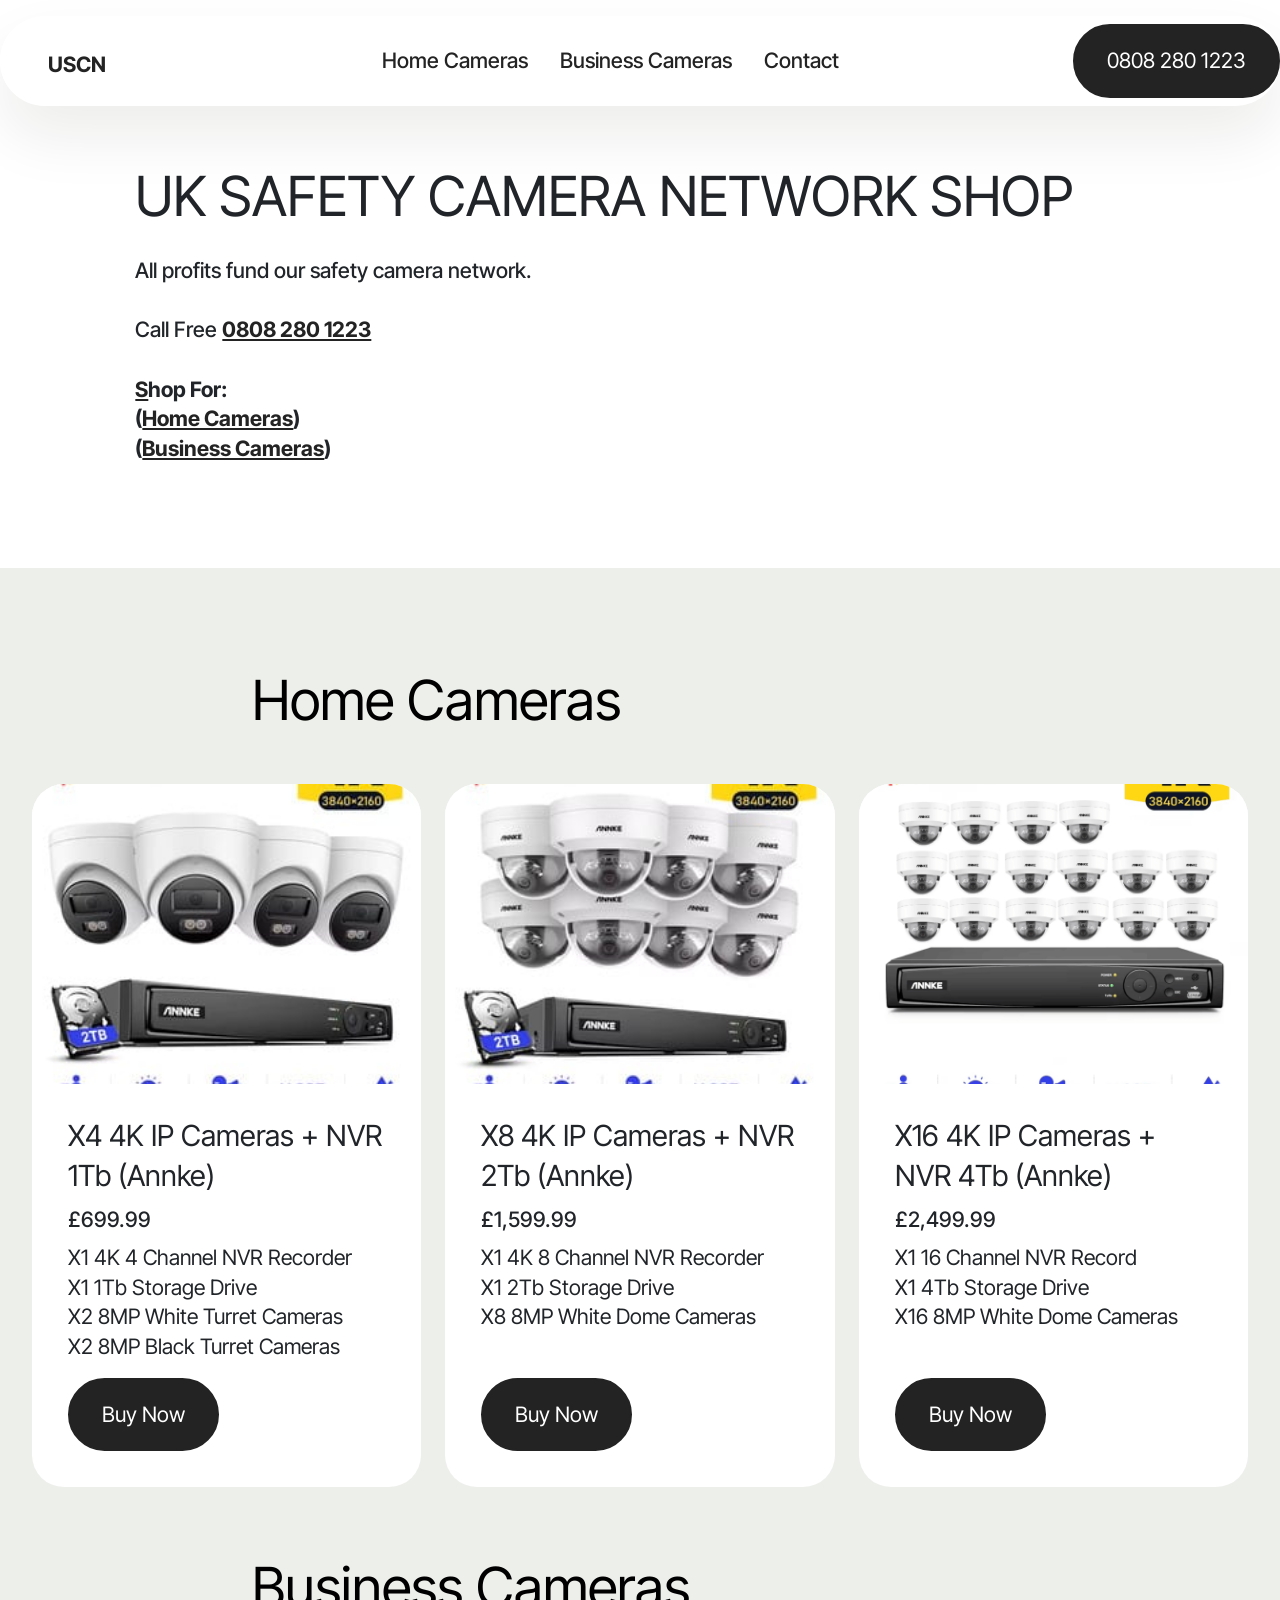
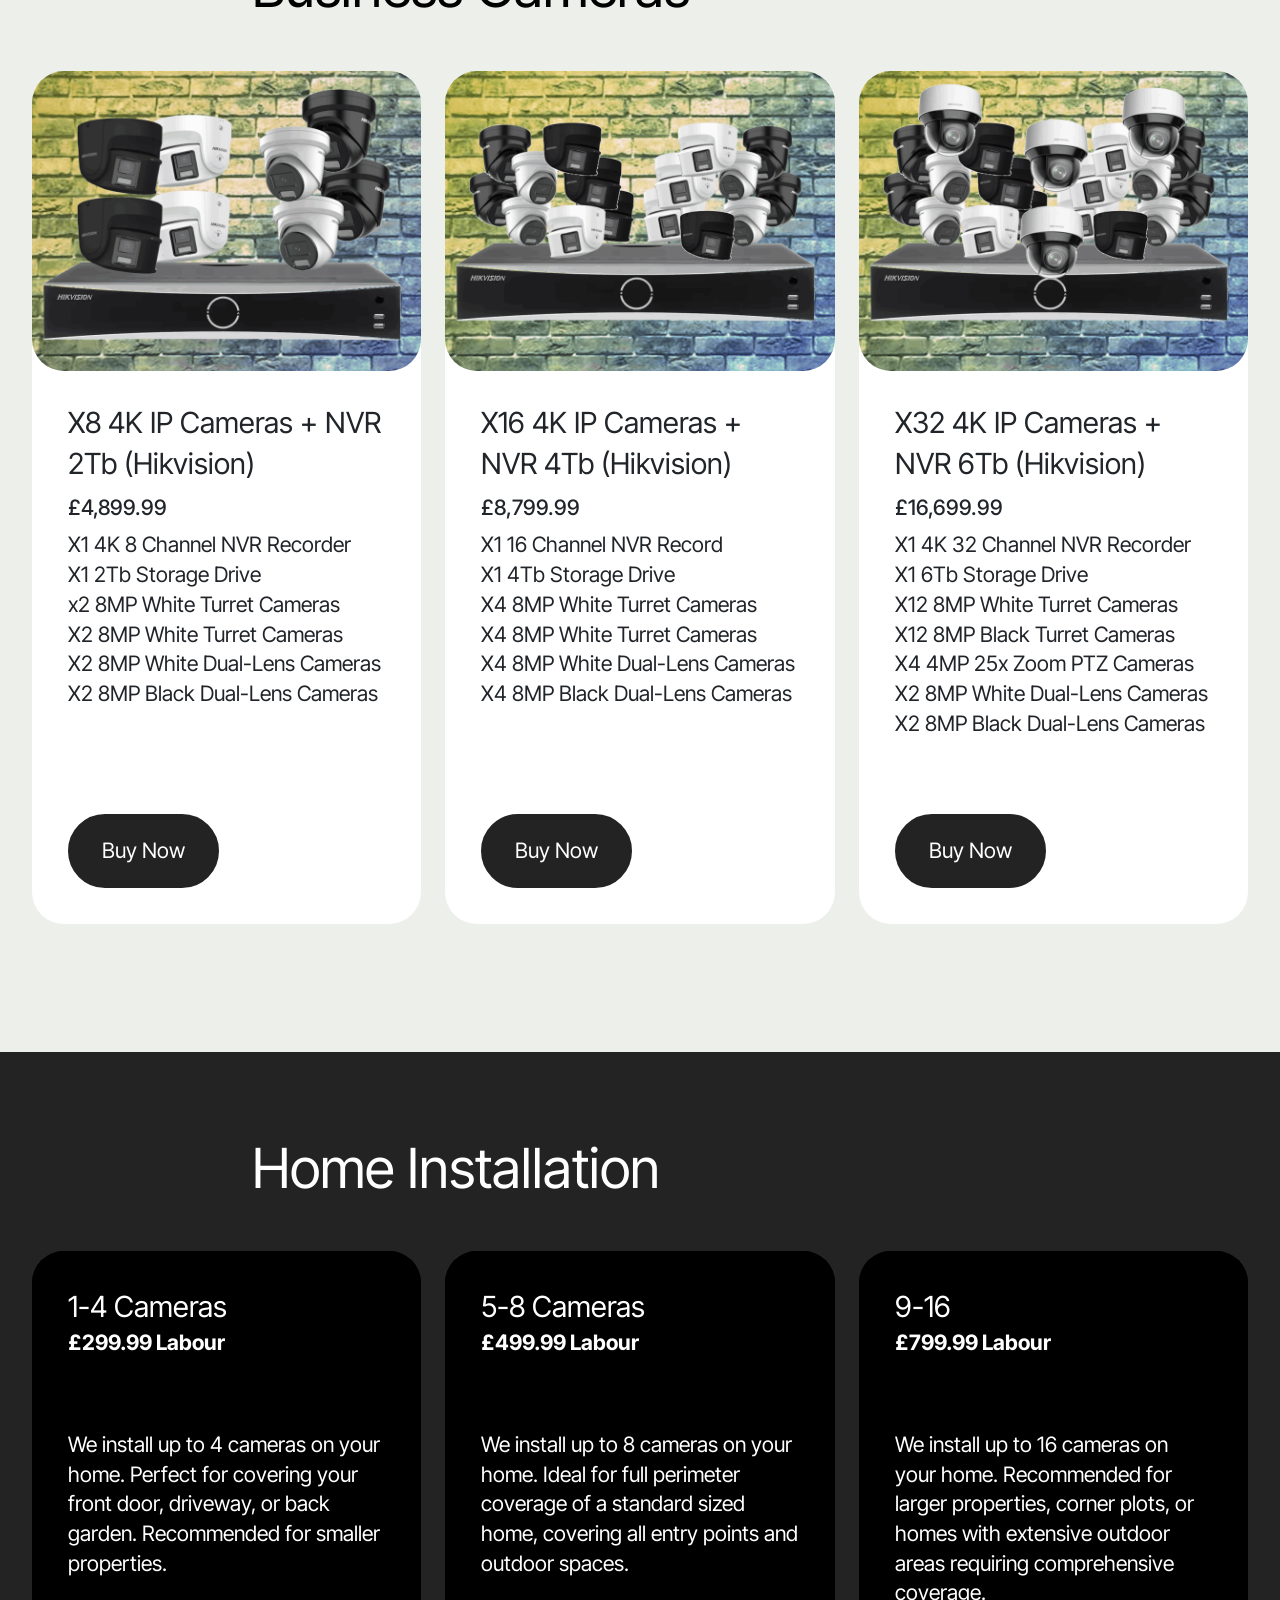
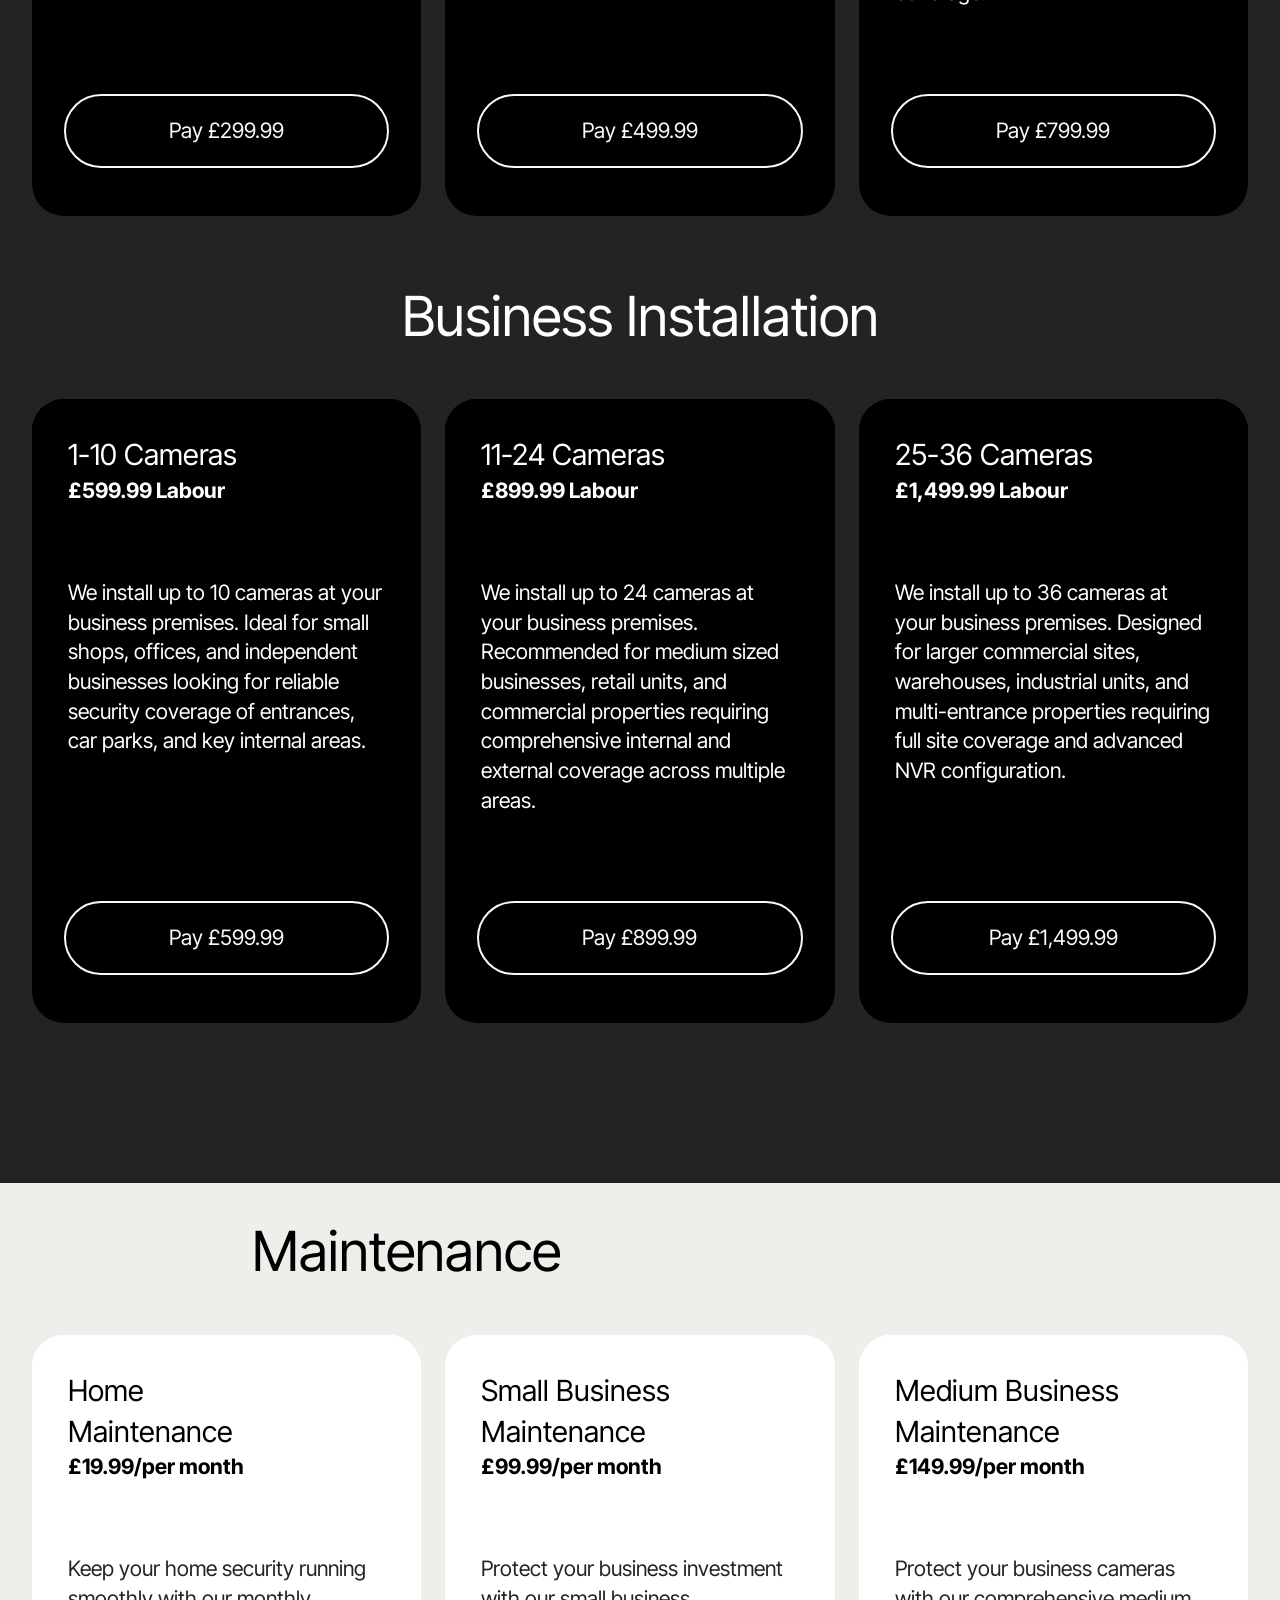
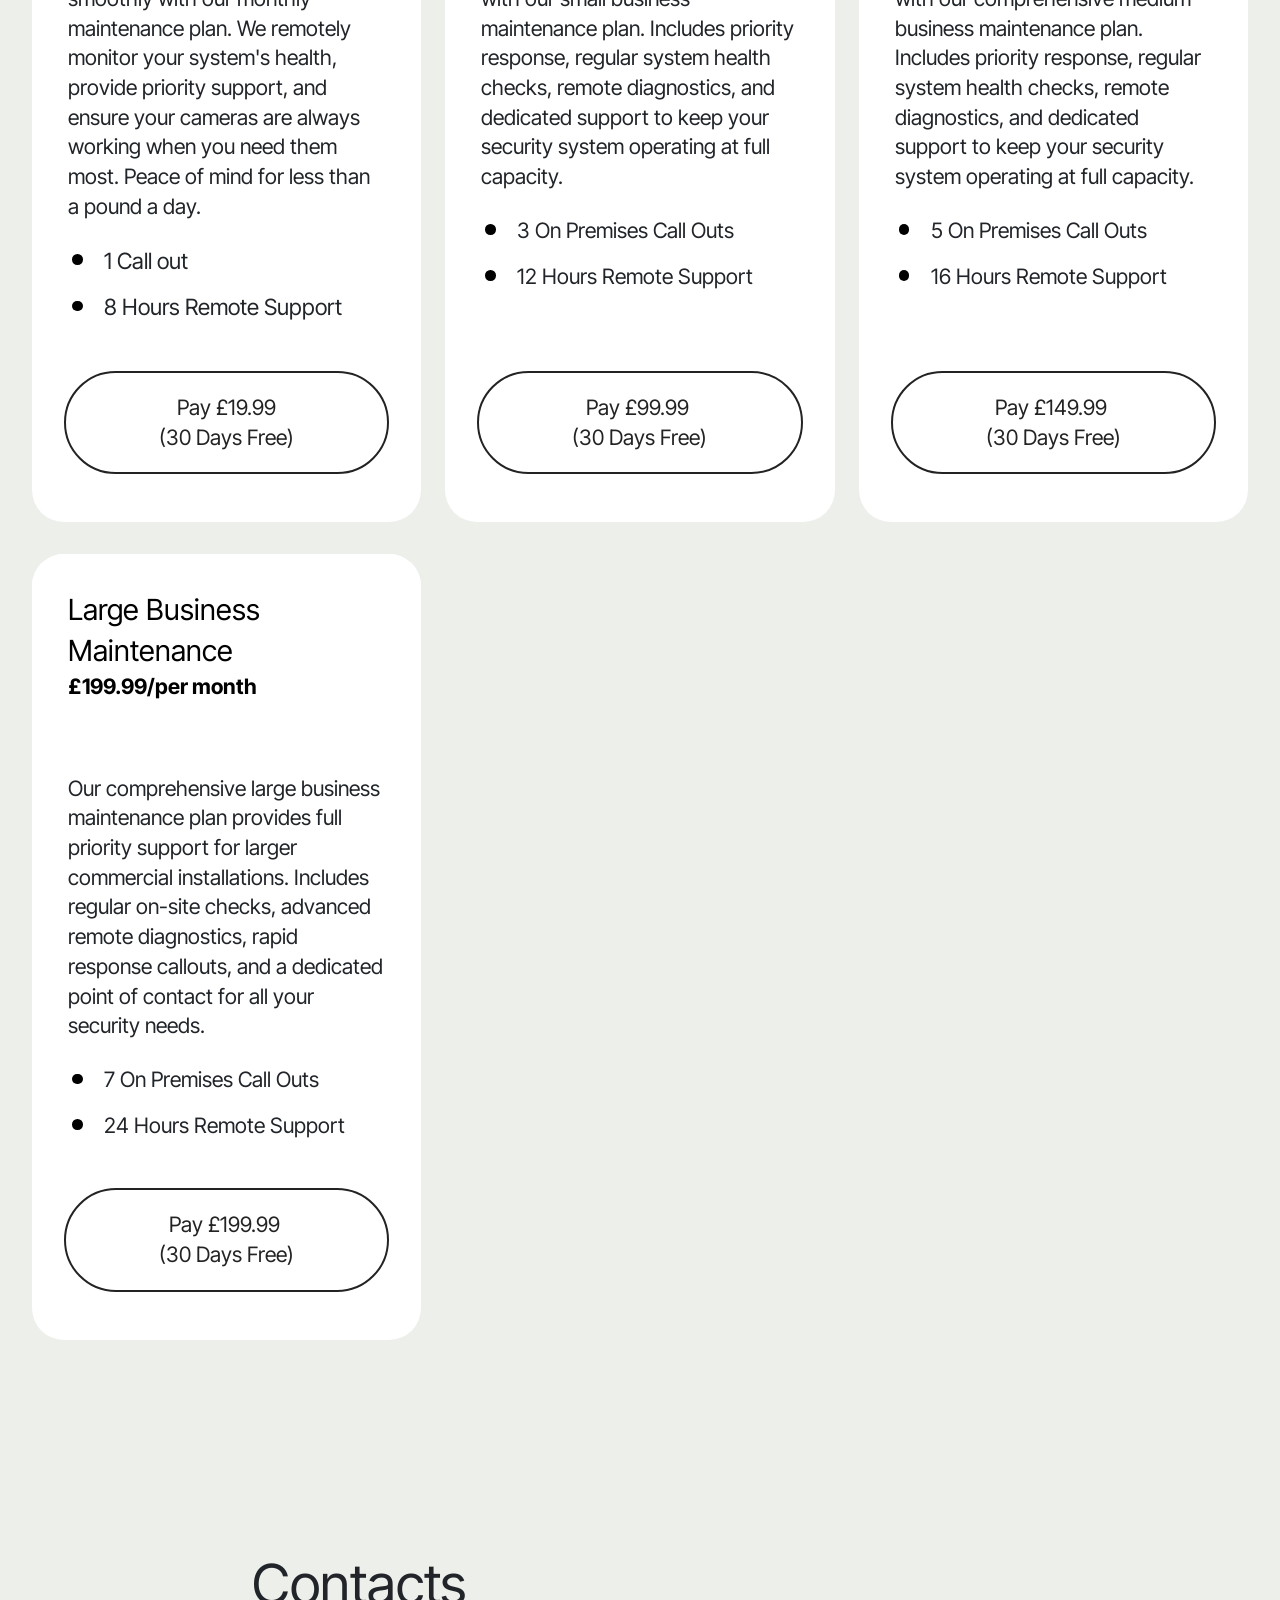
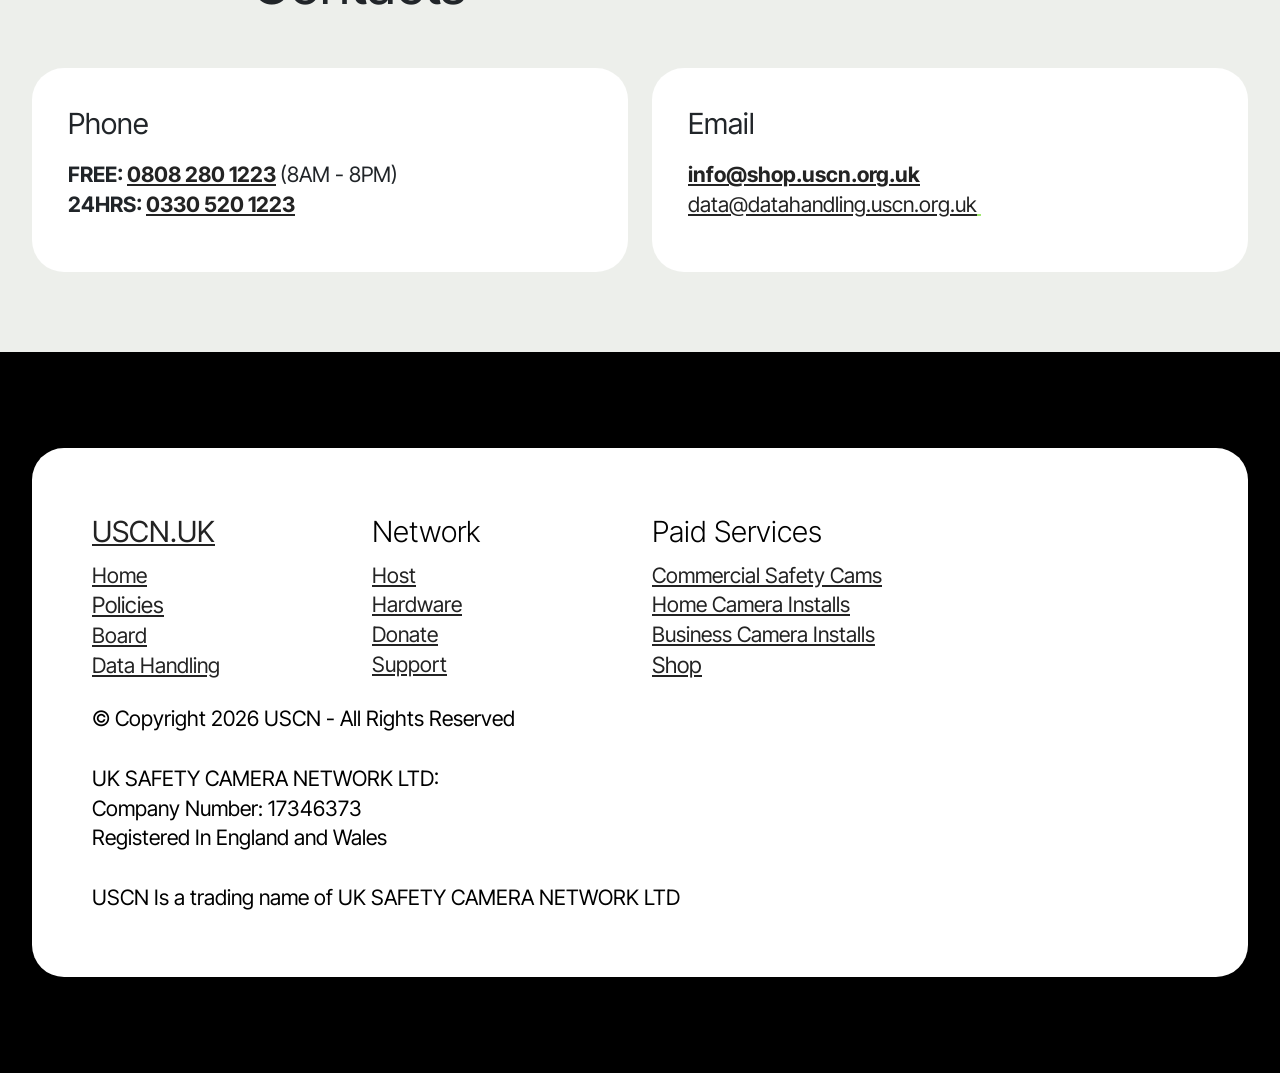
==== commit c3f3d7c5: "hgg" ====
--- a/index.html
+++ b/index.html
@@ -19,7 +19,7 @@
   <link rel="stylesheet" href="assets/theme/css/style.css">
   <link rel="preload" href="https://fonts.googleapis.com/css?family=Inter+Tight:100,200,300,400,500,600,700,800,900,100i,200i,300i,400i,500i,600i,700i,800i,900i&display=swap" as="style" onload="this.onload=null;this.rel='stylesheet'">
   <noscript><link rel="stylesheet" href="https://fonts.googleapis.com/css?family=Inter+Tight:100,200,300,400,500,600,700,800,900,100i,200i,300i,400i,500i,600i,700i,800i,900i&display=swap"></noscript>
-  <link rel="preload" as="style" href="assets/mobirise/css/mbr-additional.css?v=btMZxT"><link rel="stylesheet" href="assets/mobirise/css/mbr-additional.css?v=btMZxT" type="text/css">
+  <link rel="preload" as="style" href="assets/mobirise/css/mbr-additional.css?v=m1pyHF"><link rel="stylesheet" href="assets/mobirise/css/mbr-additional.css?v=m1pyHF" type="text/css">
 
   
   
@@ -289,7 +289,7 @@
           <div class="item-head">
             <h5 class="item-title mbr-fonts-style mb-0 display-5"><strong>1-10 Cameras</strong></h5>
             <h6 class="item-subtitle mbr-fonts-style mt-0 mb-0 display-7"><strong>
-              £519.99 Labour</strong></h6>
+              £599.99 Labour</strong></h6>
           </div>
           <div class="item-content">
             <p class="mbr-text mbr-fonts-style display-7">We install up to 10 cameras at your business premises. Ideal for small shops, offices, and independent businesses looking for reliable security coverage of entrances, car parks, and key internal areas.</p>
@@ -301,8 +301,8 @@
       </div><div class="item features-without-image col-12 col-md-6 col-lg-4 item-mb">
         <div class="item-wrapper">
           <div class="item-head">
-            <h5 class="item-title mbr-fonts-style mb-0 display-5"><strong>9-24 Cameras</strong><br></h5>
-            <h6 class="item-subtitle mbr-fonts-style mb-0 display-7"><strong>£859.99 Labour</strong></h6>
+            <h5 class="item-title mbr-fonts-style mb-0 display-5"><strong>11-24 Cameras</strong><br></h5>
+            <h6 class="item-subtitle mbr-fonts-style mb-0 display-7"><strong>£899.99 Labour</strong></h6>
           </div>
           <div class="item-content">
             <p class="mbr-text mbr-fonts-style display-7">We install up to 24 cameras at your business premises. Recommended for medium sized businesses, retail units, and commercial properties requiring comprehensive internal and external coverage across multiple areas.</p>
@@ -318,7 +318,7 @@
         <div class="item-wrapper">
           <div class="item-head">
             <h5 class="item-title mbr-fonts-style mb-0 display-5"><strong>25-36 Cameras</strong><br></h5>
-            <h6 class="item-subtitle mbr-fonts-style mt-0 mb-0 display-7"><strong>£1,461.99 Labour</strong></h6>
+            <h6 class="item-subtitle mbr-fonts-style mt-0 mb-0 display-7"><strong>£1,499.99 Labour</strong></h6>
           </div>
           <div class="item-content">
             <p class="mbr-text mbr-fonts-style display-7">We install up to 36 cameras at your business premises. Designed for larger commercial sites, warehouses, industrial units, and multi-entrance properties requiring full site coverage and advanced NVR configuration.</p>
@@ -386,6 +386,24 @@
             </div>
           </div>
           <div class="mbr-section-btn item-footer"><a href="https://buy.stripe.com/5kQ14n1XEffD94U5webEA07" class="btn item-btn btn-black-outline display-7">Pay £99.99&nbsp;<br>(30 Days Free)</a></div>
+        </div>
+      </div><div class="item features-without-image col-12 col-md-6 col-lg-4 item-mb">
+        <div class="item-wrapper">
+          <div class="item-head">
+            <h5 class="item-title mbr-fonts-style mb-0 display-5"><strong>Medium Business</strong><br><strong>Maintenance&nbsp;</strong></h5>
+            <h6 class="item-subtitle mbr-fonts-style mt-0 mb-0 display-7"><strong>
+              £149.99/per month</strong></h6>
+          </div>
+          <div class="item-content">
+            <p class="mbr-text mbr-fonts-style display-7">Protect your business cameras with our comprehensive medium  business maintenance plan. Includes priority response, regular system health checks, remote diagnostics, and dedicated support to keep your security system operating at full capacity.</p>
+            <div class="mb-4"></div>
+            <div class="counter-container mbr-text mbr-fonts-style display-7">
+              <ul>
+                <li>5 On Premises Call Outs</li><li>16 Hours Remote Support</li>
+              </ul>
+            </div>
+          </div>
+          <div class="mbr-section-btn item-footer"><a href="https://buy.stripe.com/5kQ14n1XEffD94U5webEA07" class="btn item-btn btn-black-outline display-7">Pay £149.99&nbsp;<br>(30 Days Free)</a></div>
         </div>
       </div><div class="item features-without-image col-12 col-md-6 col-lg-4 item-mb">
         <div class="item-wrapper">
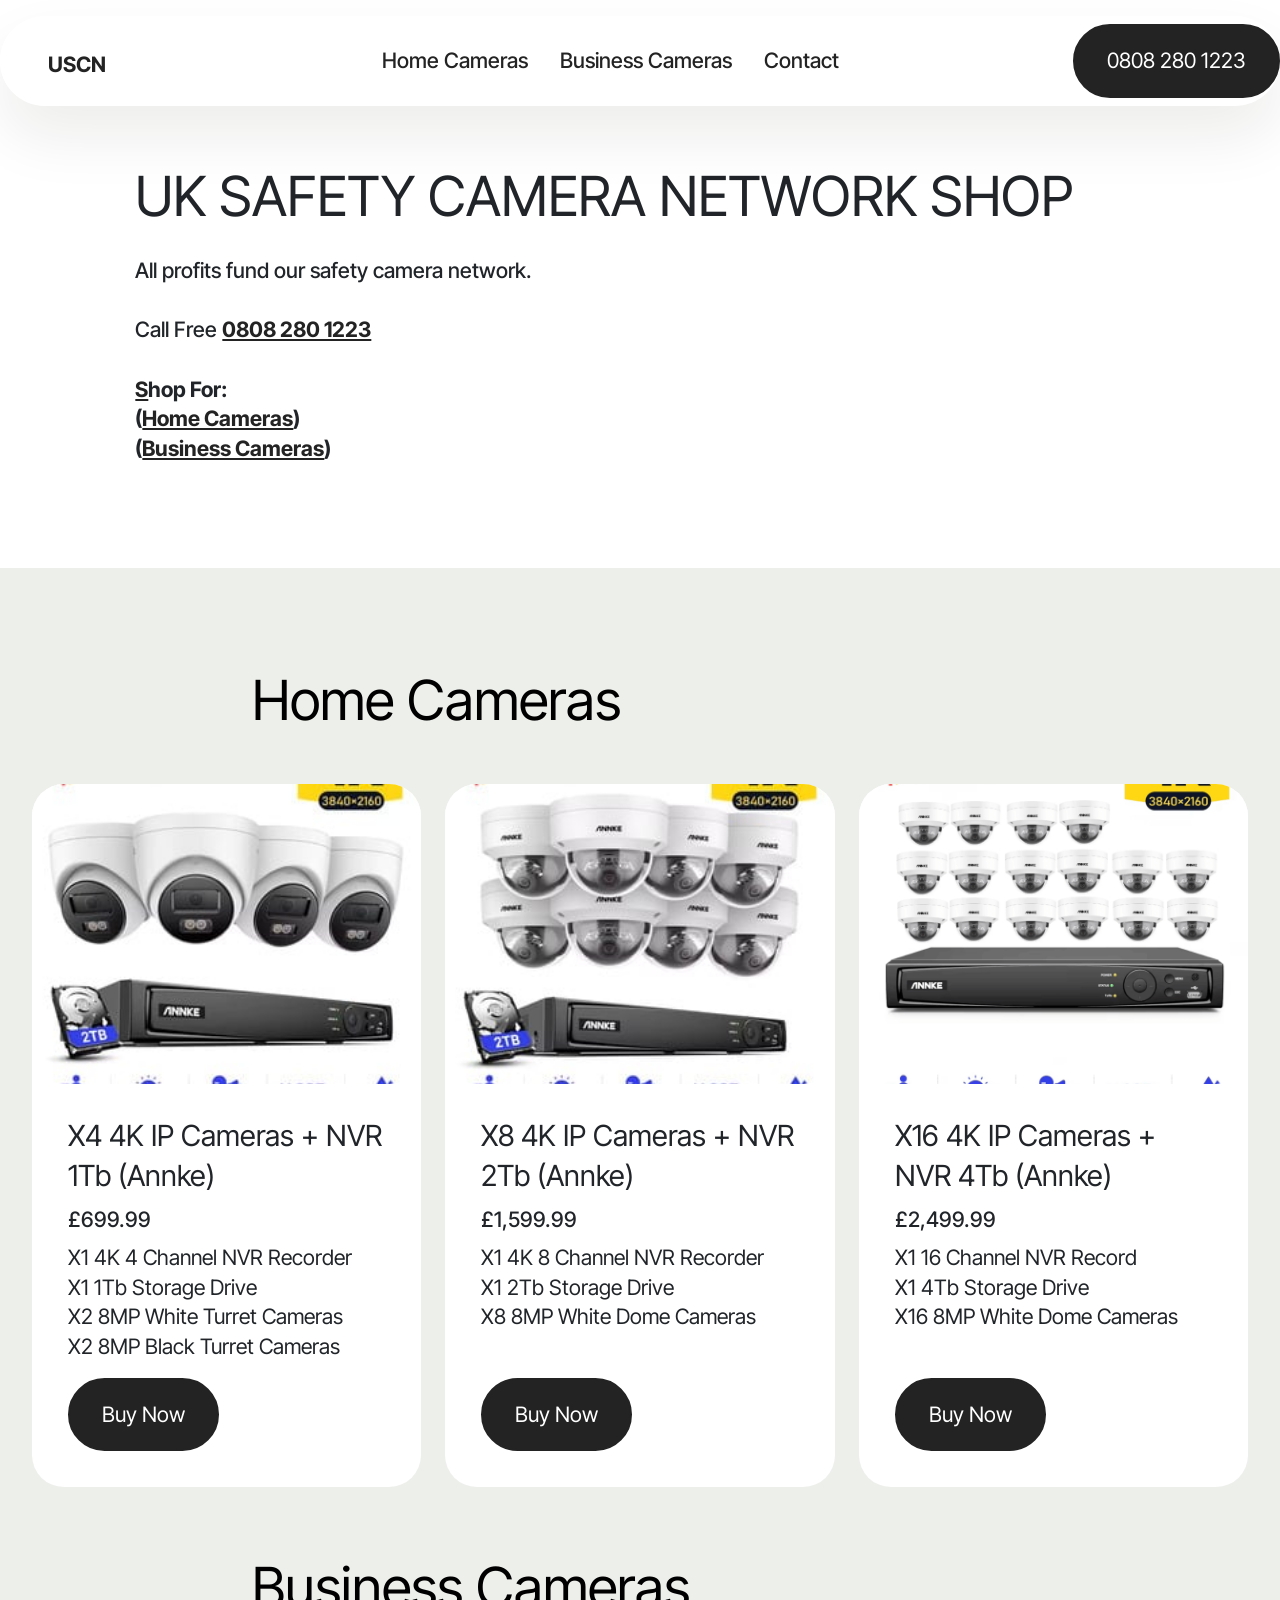
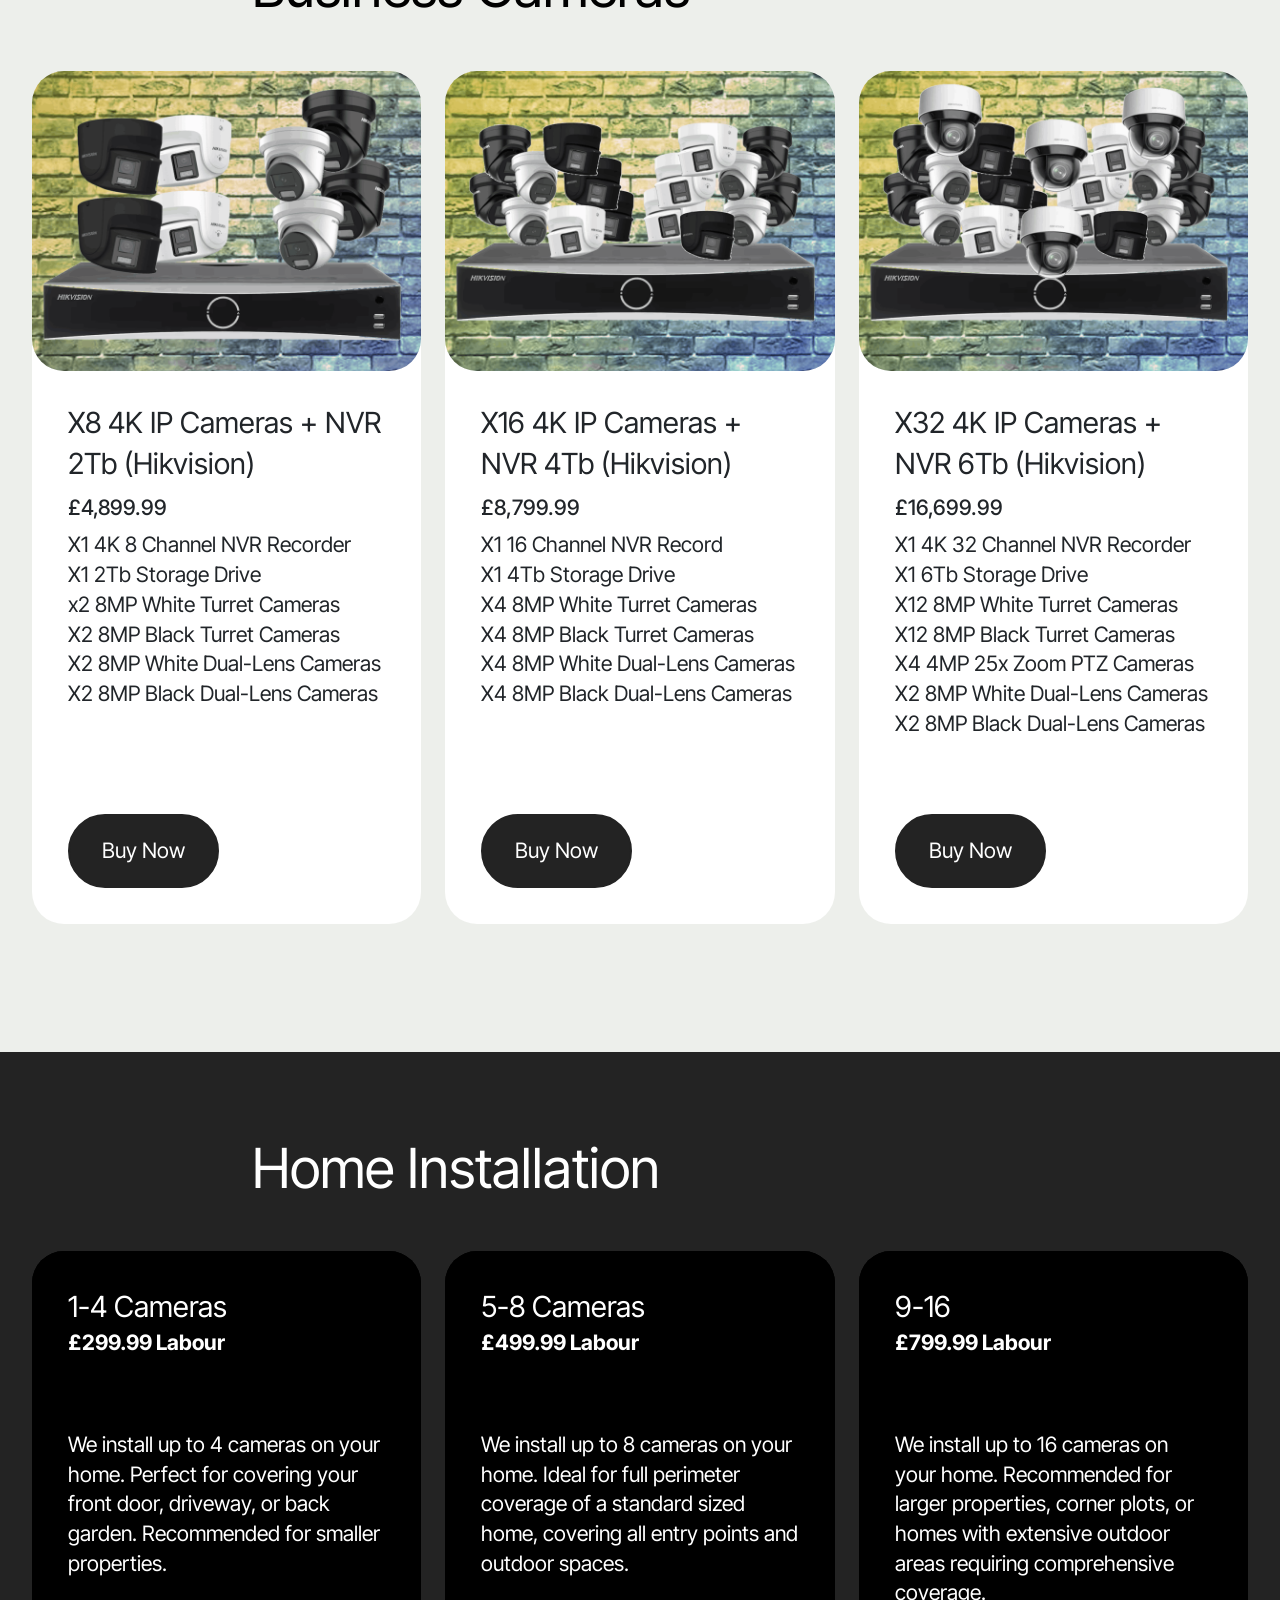
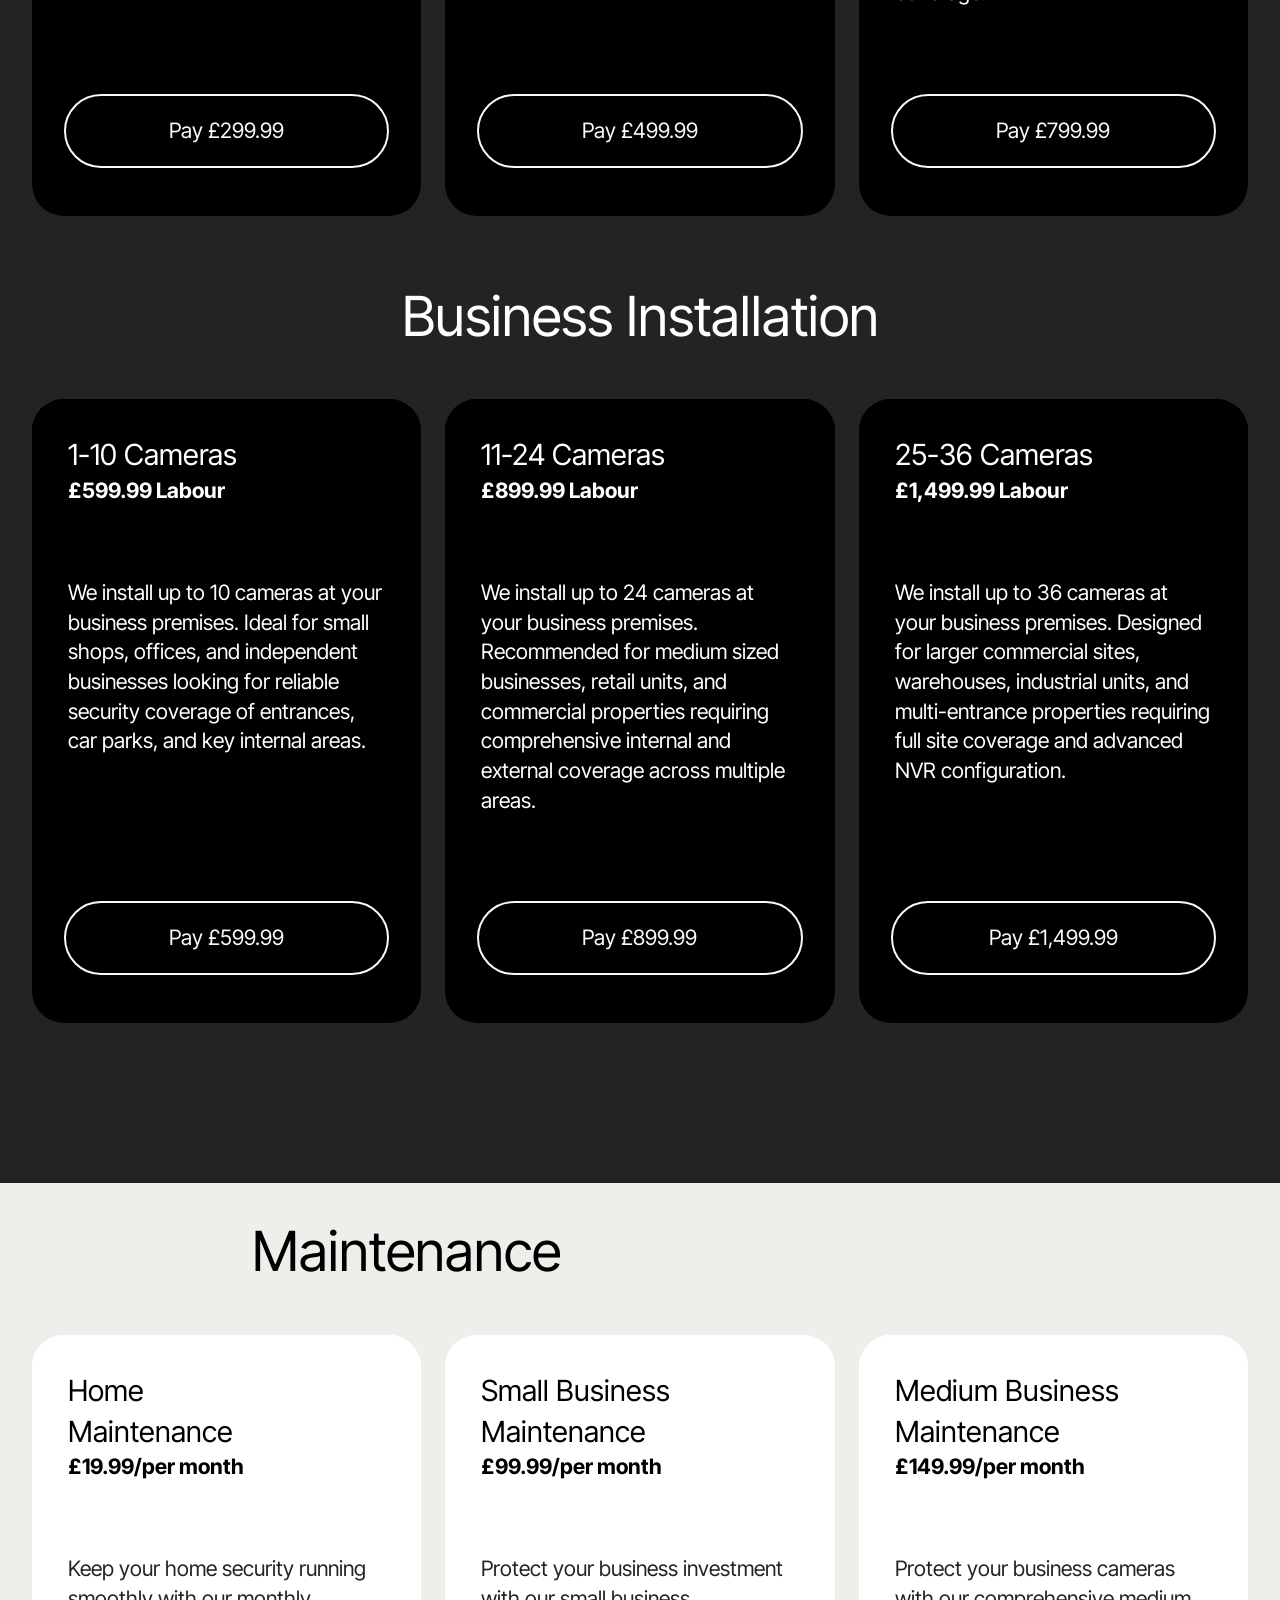
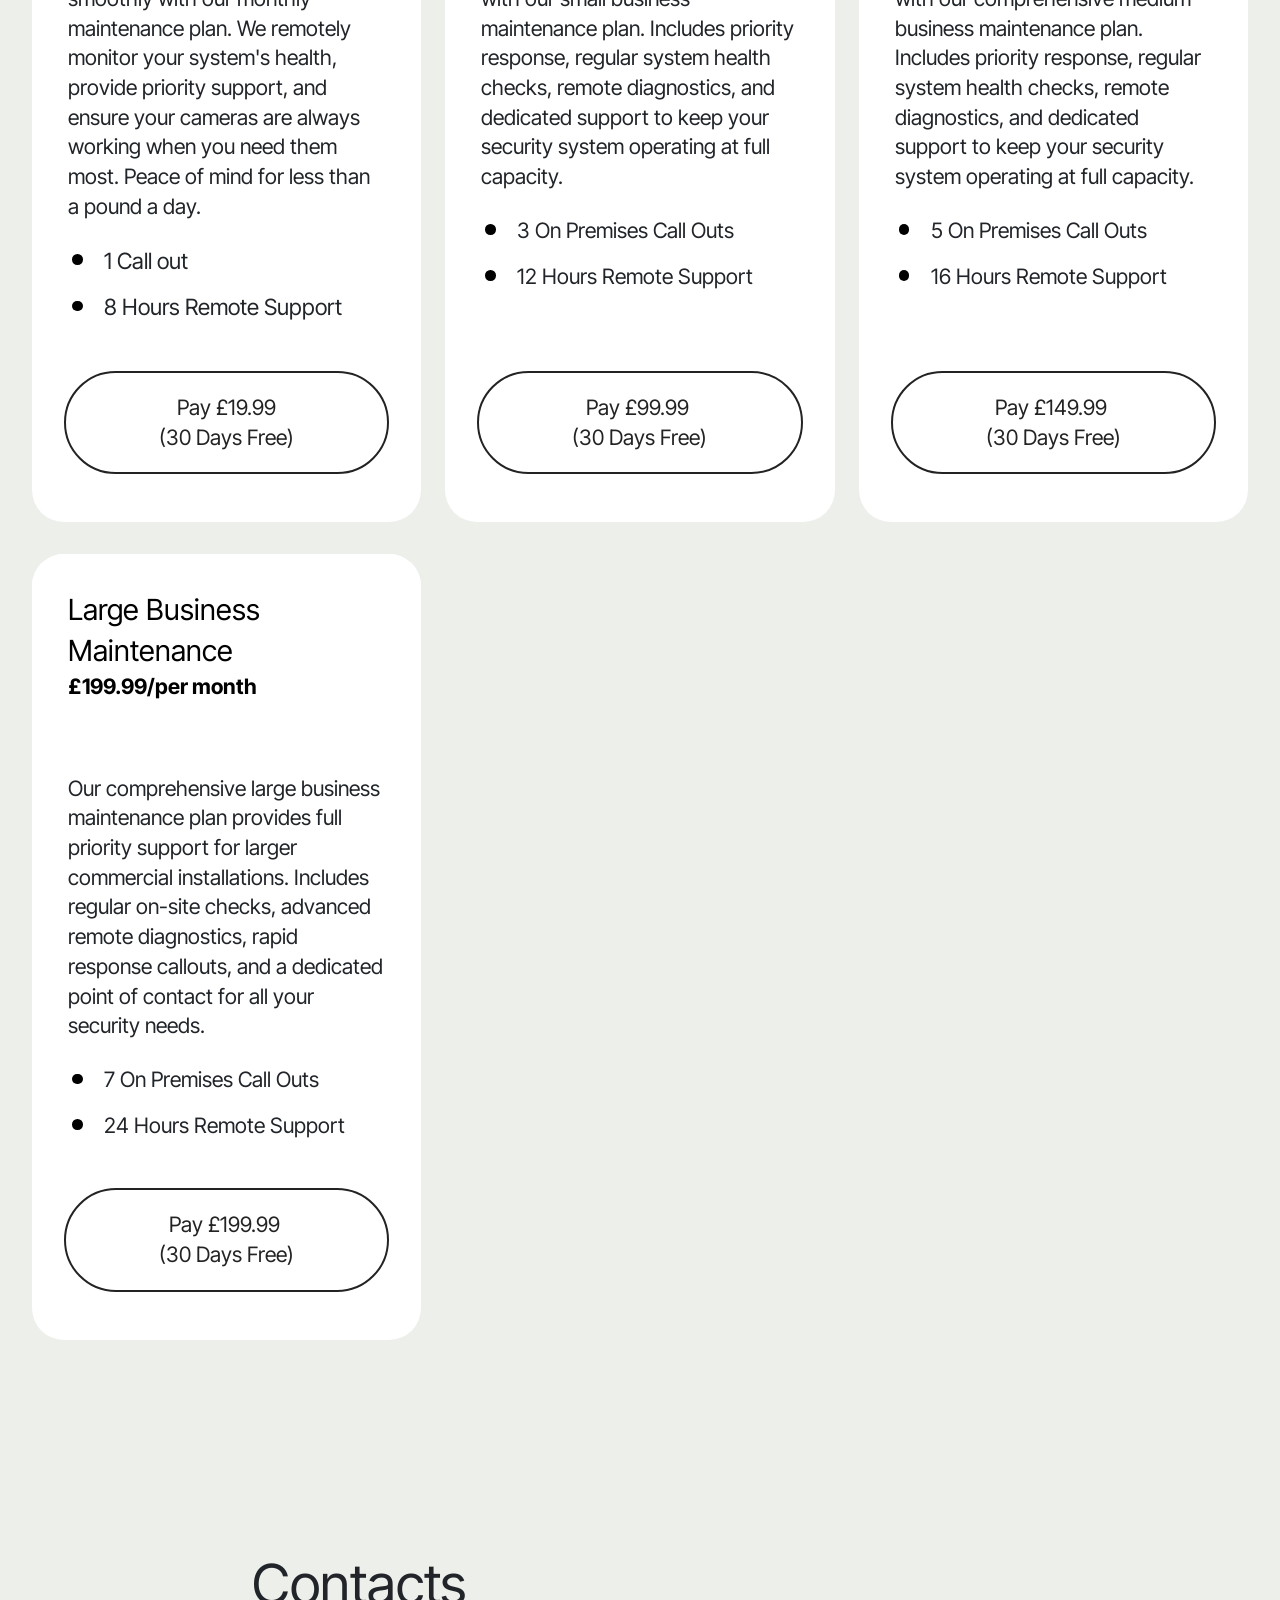
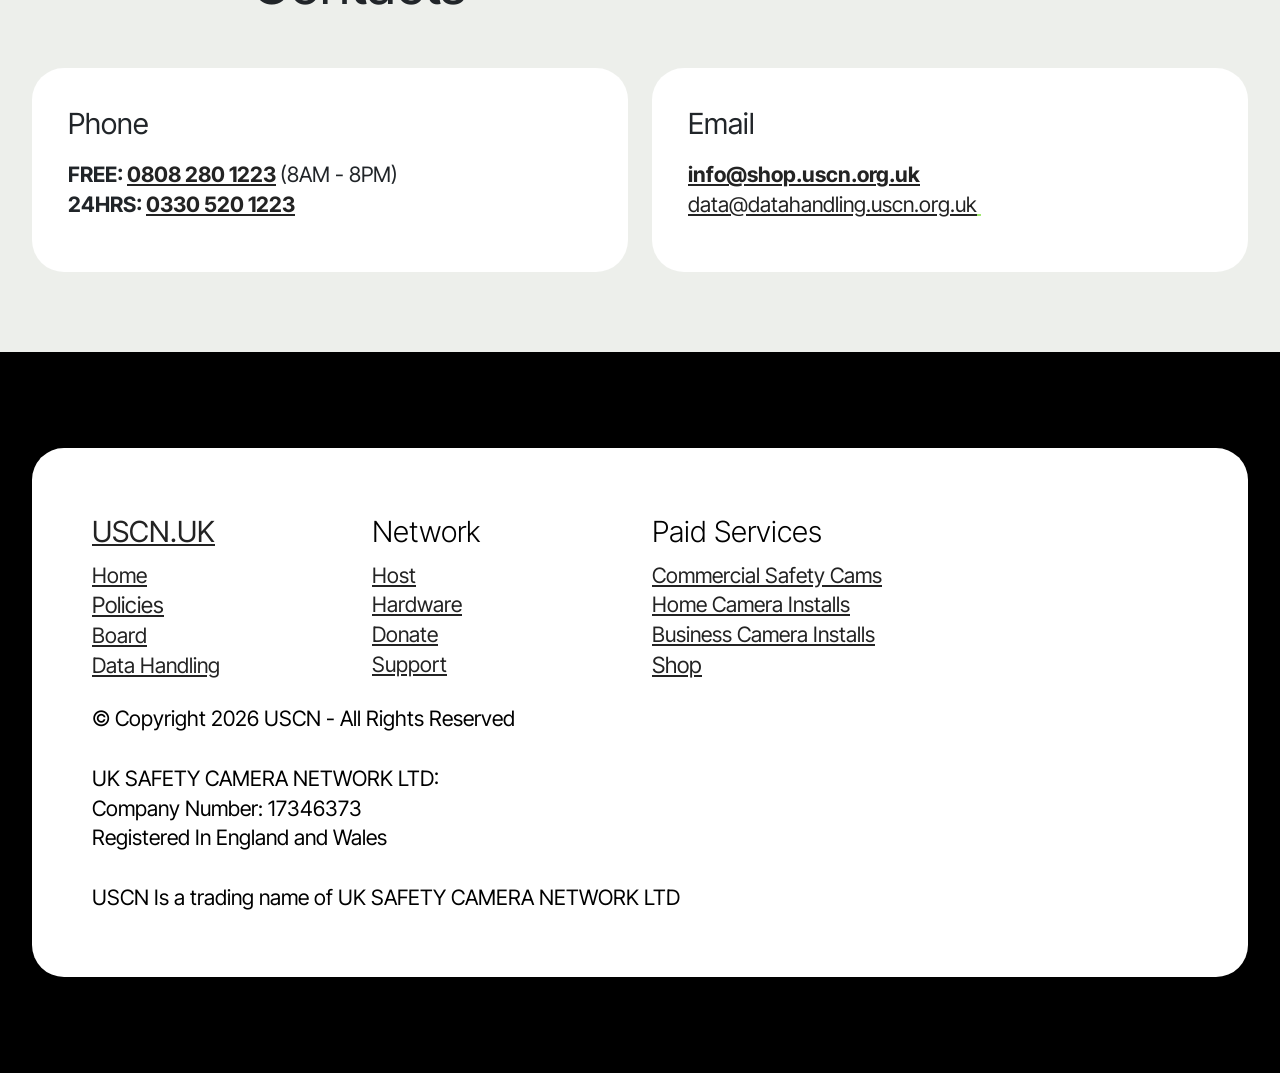
==== commit ff091910: "k" ====
--- a/index.html
+++ b/index.html
@@ -19,7 +19,7 @@
   <link rel="stylesheet" href="assets/theme/css/style.css">
   <link rel="preload" href="https://fonts.googleapis.com/css?family=Inter+Tight:100,200,300,400,500,600,700,800,900,100i,200i,300i,400i,500i,600i,700i,800i,900i&display=swap" as="style" onload="this.onload=null;this.rel='stylesheet'">
   <noscript><link rel="stylesheet" href="https://fonts.googleapis.com/css?family=Inter+Tight:100,200,300,400,500,600,700,800,900,100i,200i,300i,400i,500i,600i,700i,800i,900i&display=swap"></noscript>
-  <link rel="preload" as="style" href="assets/mobirise/css/mbr-additional.css?v=m1pyHF"><link rel="stylesheet" href="assets/mobirise/css/mbr-additional.css?v=m1pyHF" type="text/css">
+  <link rel="preload" as="style" href="assets/mobirise/css/mbr-additional.css?v=T9l852"><link rel="stylesheet" href="assets/mobirise/css/mbr-additional.css?v=T9l852" type="text/css">
 
   
   
@@ -162,7 +162,7 @@
             <h5 class="item-title mbr-fonts-style display-5"><strong>X8 4K IP Cameras + NVR 2Tb (Hikvision)</strong></h5>
             <h6 class="item-subtitle mbr-fonts-style display-7">£4,899.99</h6>
             <p class="mbr-text mbr-fonts-style display-7">X1 4K 8 Channel NVR Recorder<br>X1 2Tb Storage Drive<br>x2 8MP White Turret Cameras
-<br>X2 8MP White Turret Cameras
+<br>X2 8MP Black Turret Cameras
 <br>X2 8MP White Dual-Lens Cameras
 <br>X2 8MP Black Dual-Lens Cameras&nbsp;<br></p>
             <div class="mbr-section-btn item-footer"><a href="https://buy.stripe.com/dRm4gz45Mebz5SI7EmbEA0g" class="btn item-btn btn-black display-7">Buy Now</a></div>
@@ -180,7 +180,7 @@
             <h6 class="item-subtitle mbr-fonts-style display-7">£8,799.99</h6>
             <p class="mbr-text mbr-fonts-style display-7">X1 16 Channel NVR Record<br>
 X1 4Tb Storage Drive<br>X4 8MP White Turret Cameras
-<br>X4 8MP White Turret Cameras
+<br>X4 8MP Black Turret Cameras
 <br>X4 8MP White&nbsp;Dual-Lens Cameras
 <br>X4 8MP Black Dual-Lens Cameras&nbsp;<br></p>
             <div class="mbr-section-btn item-footer"><a href="https://buy.stripe.com/aFa28r9q62sR5SI7EmbEA0h" class="btn item-btn btn-black display-7">Buy Now</a></div>
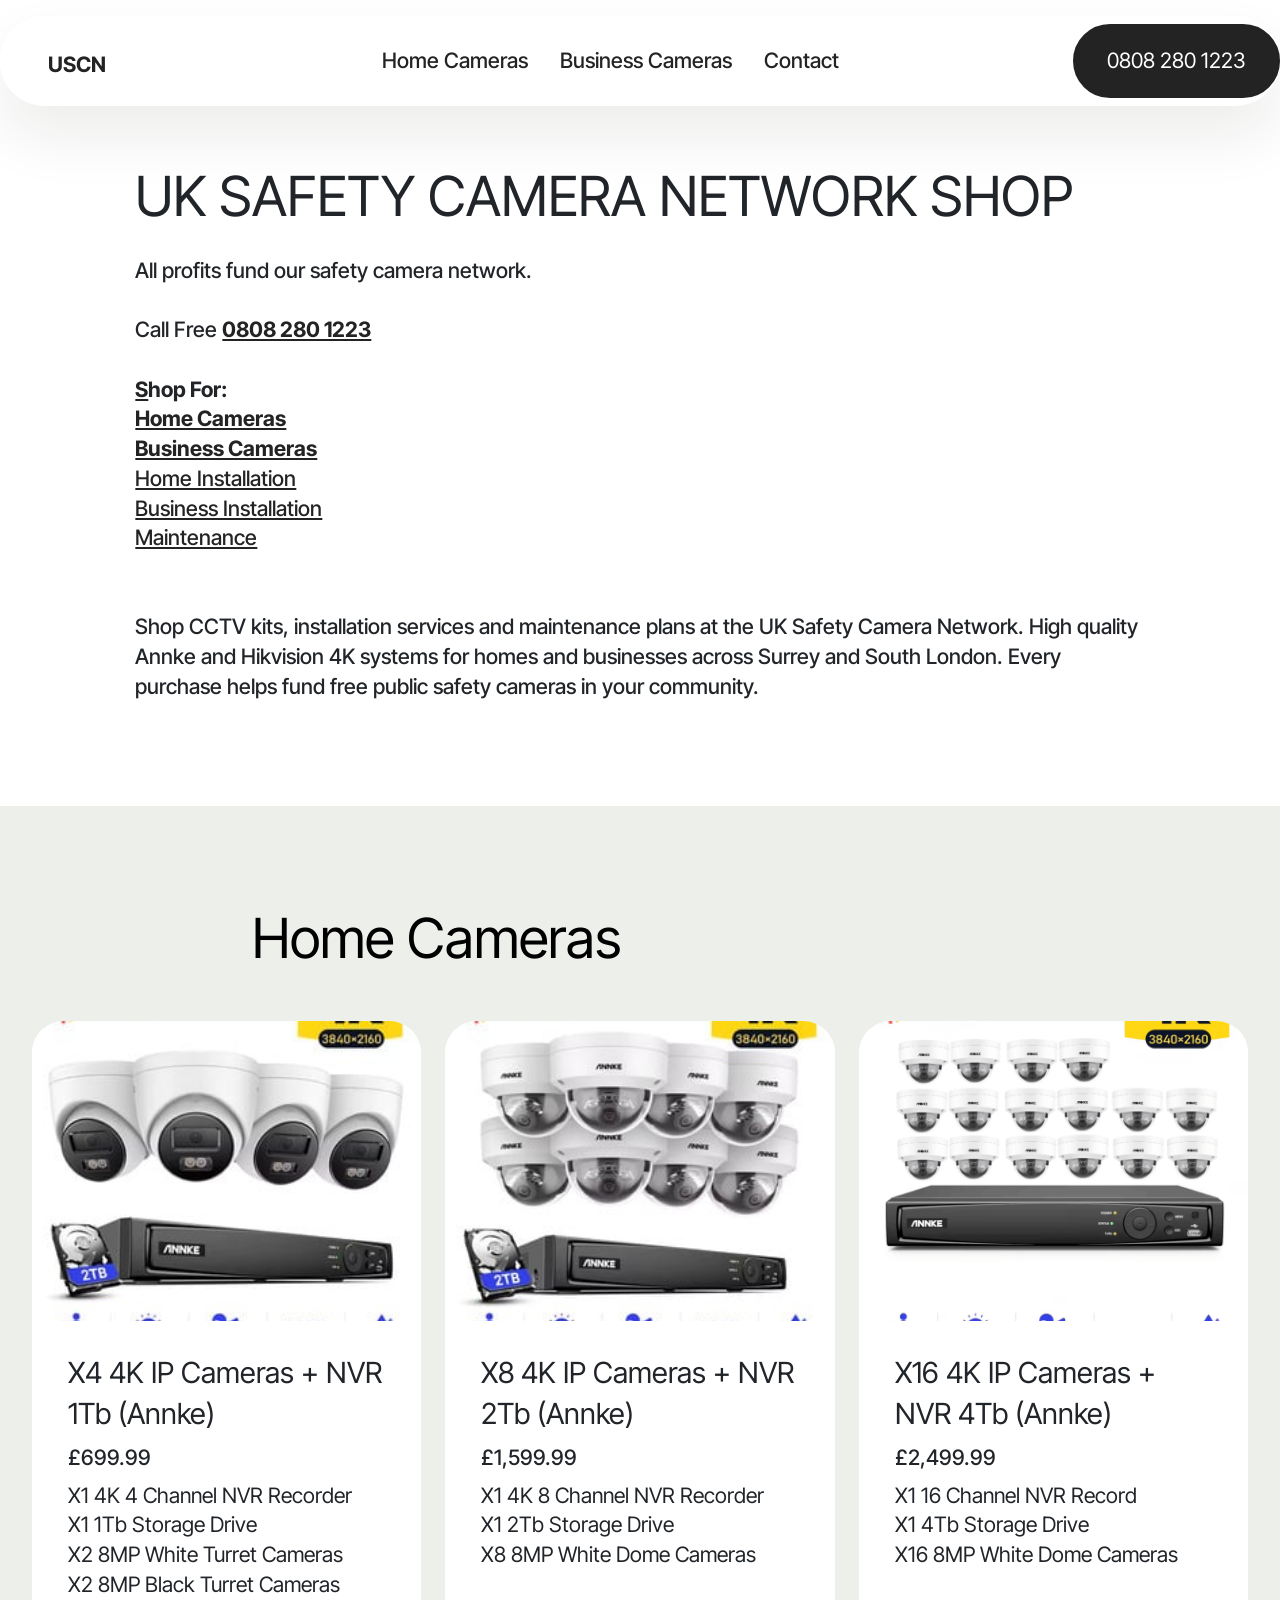
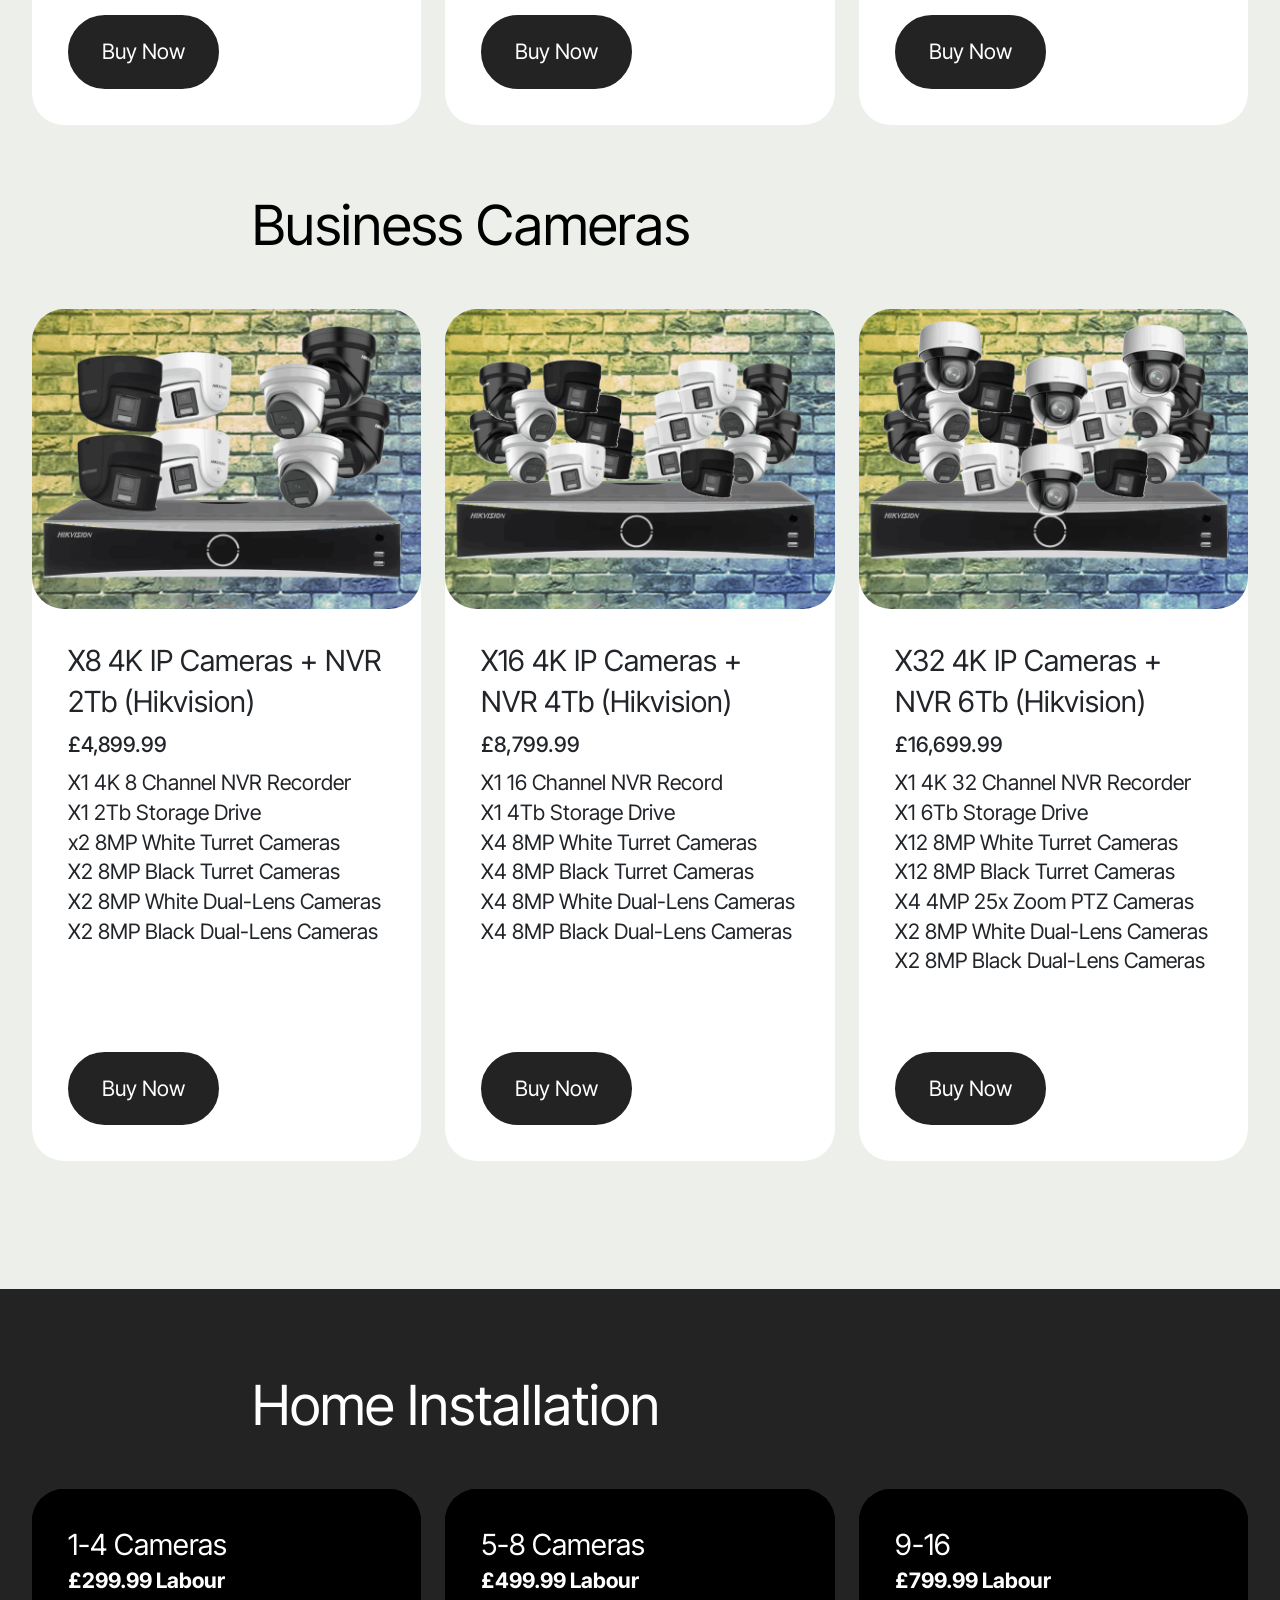
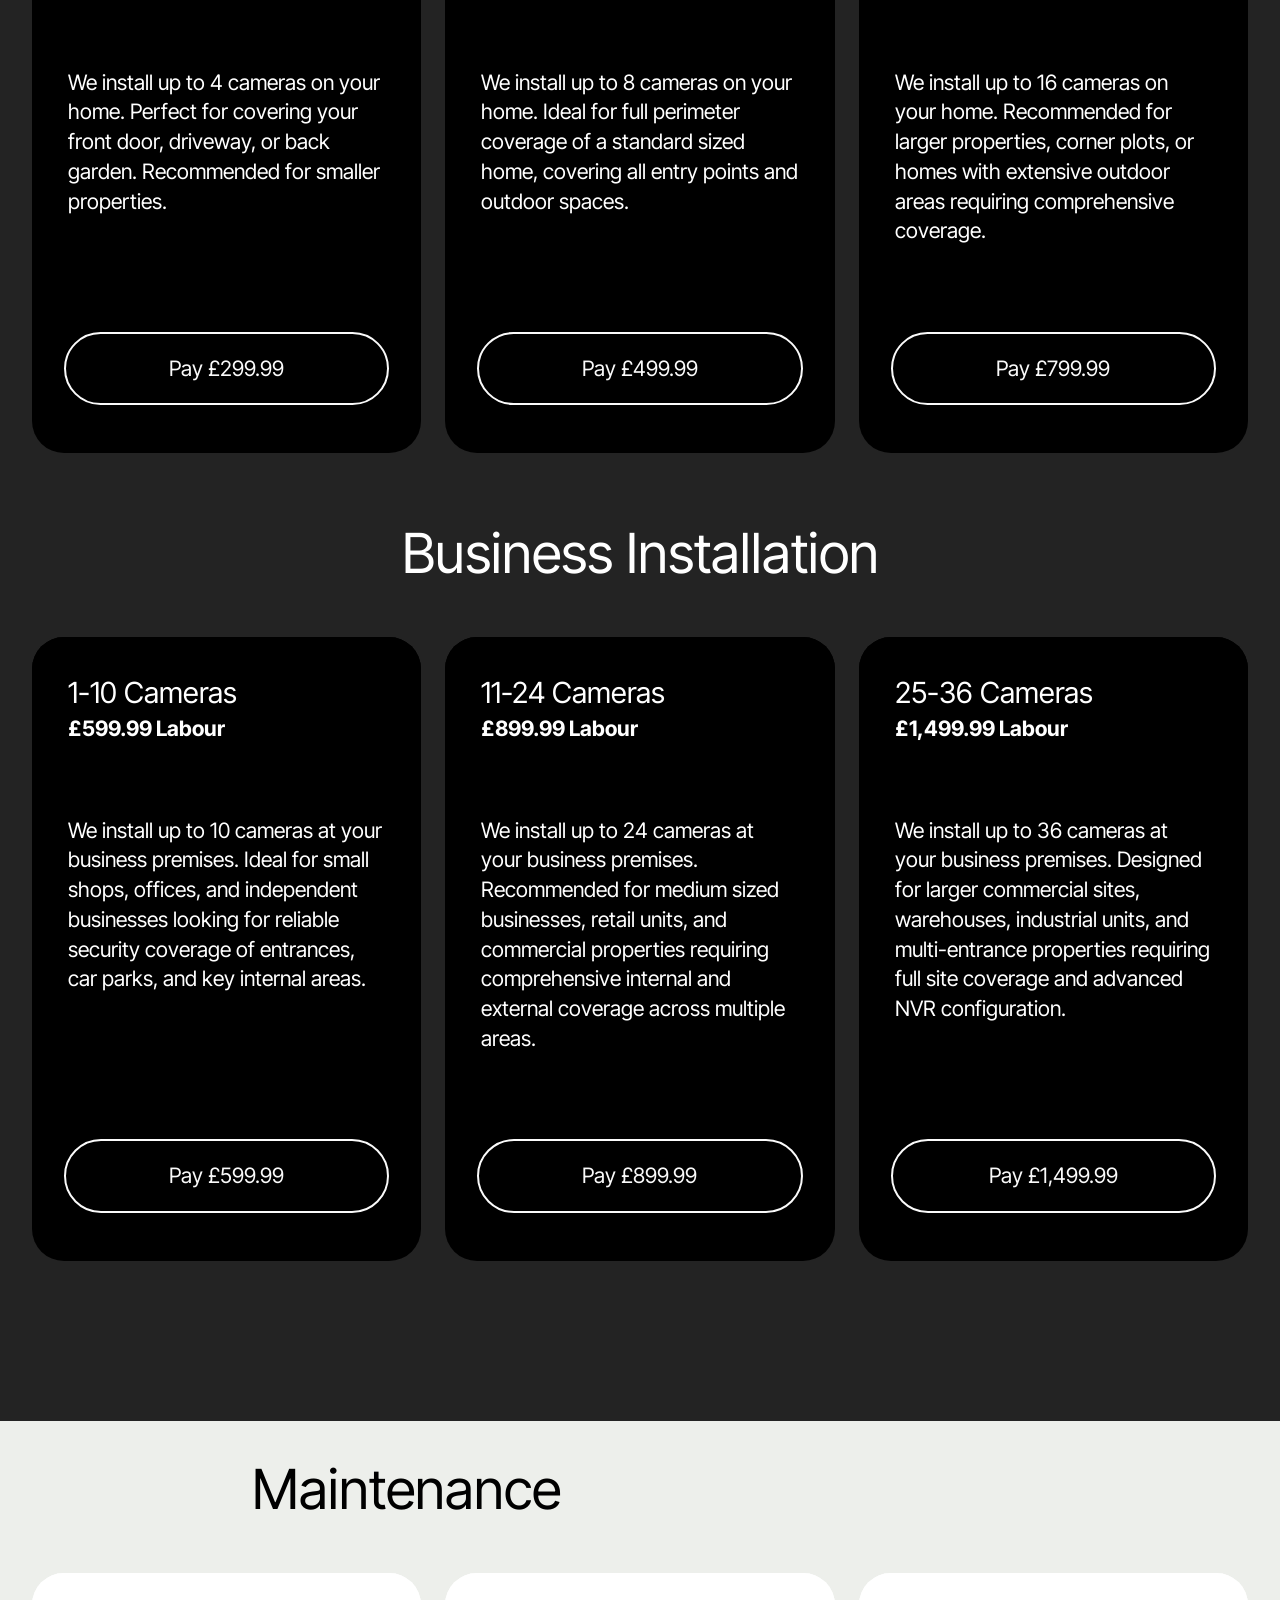
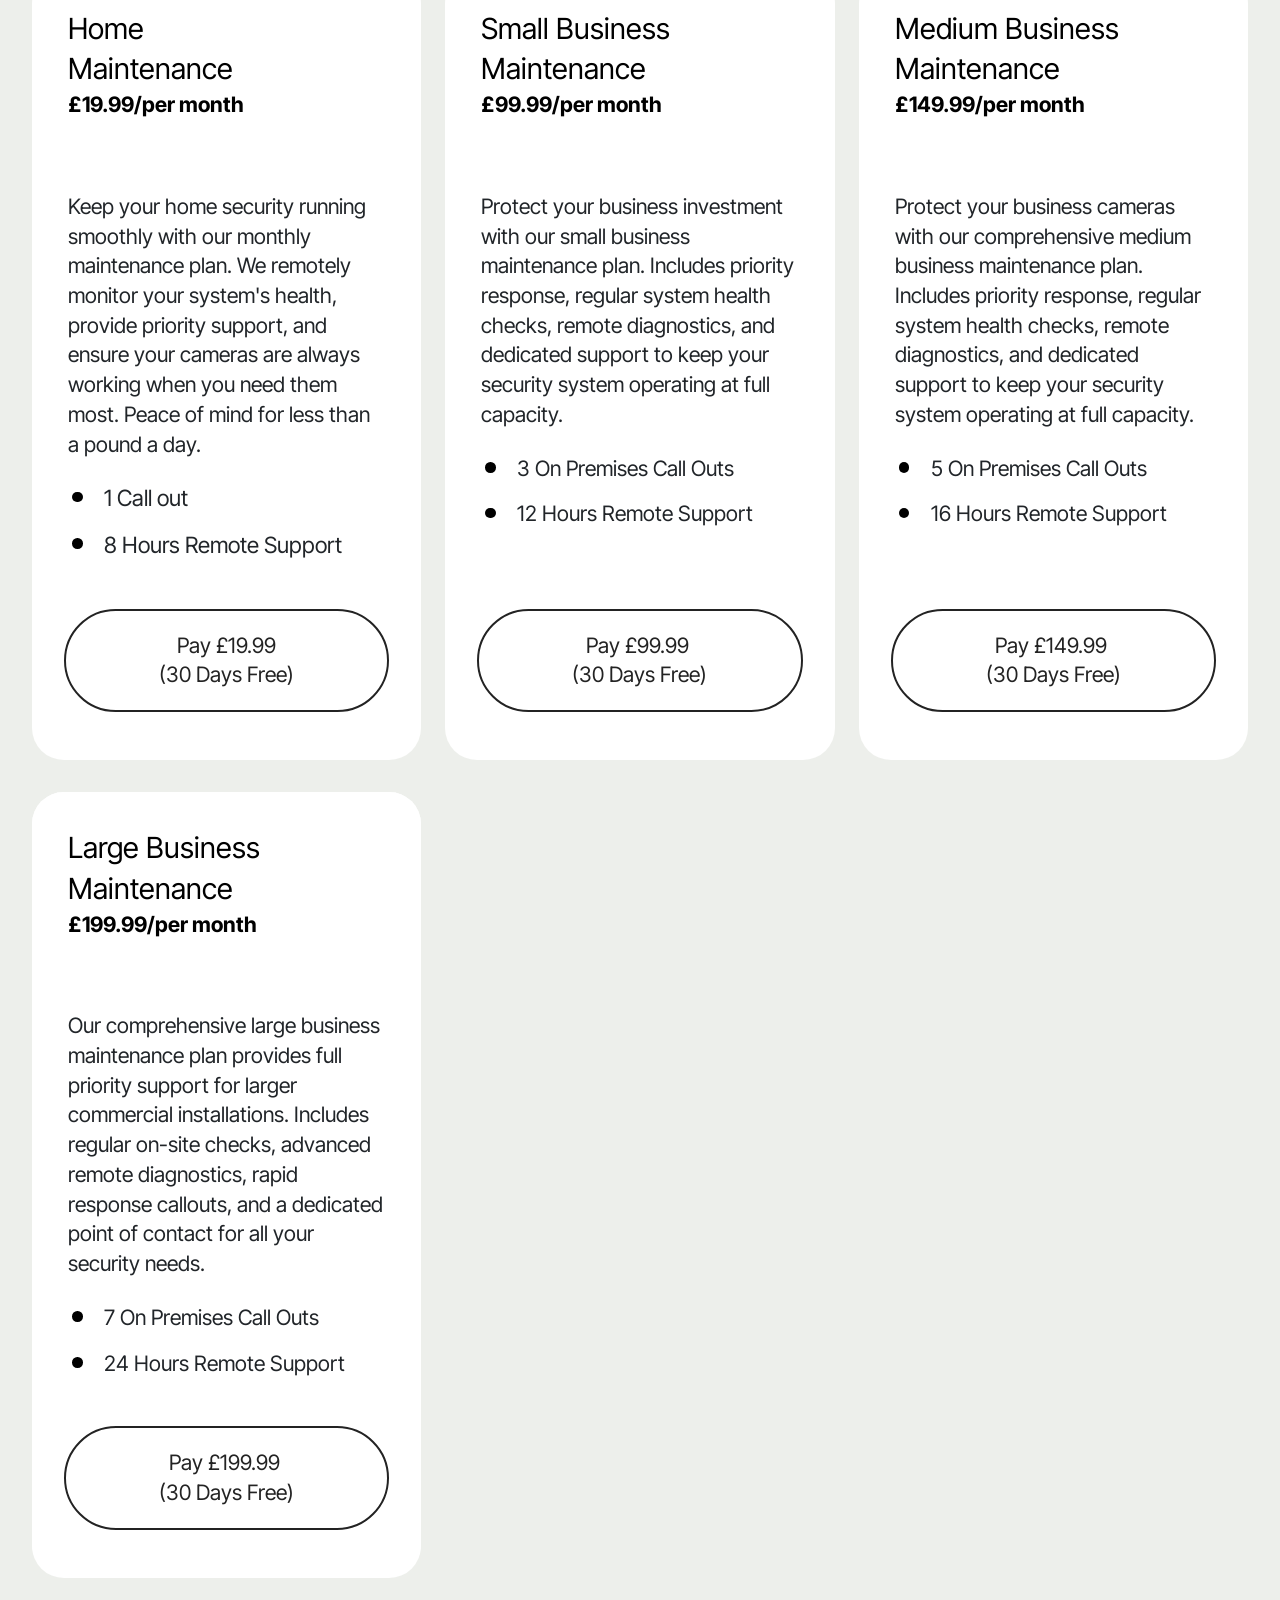
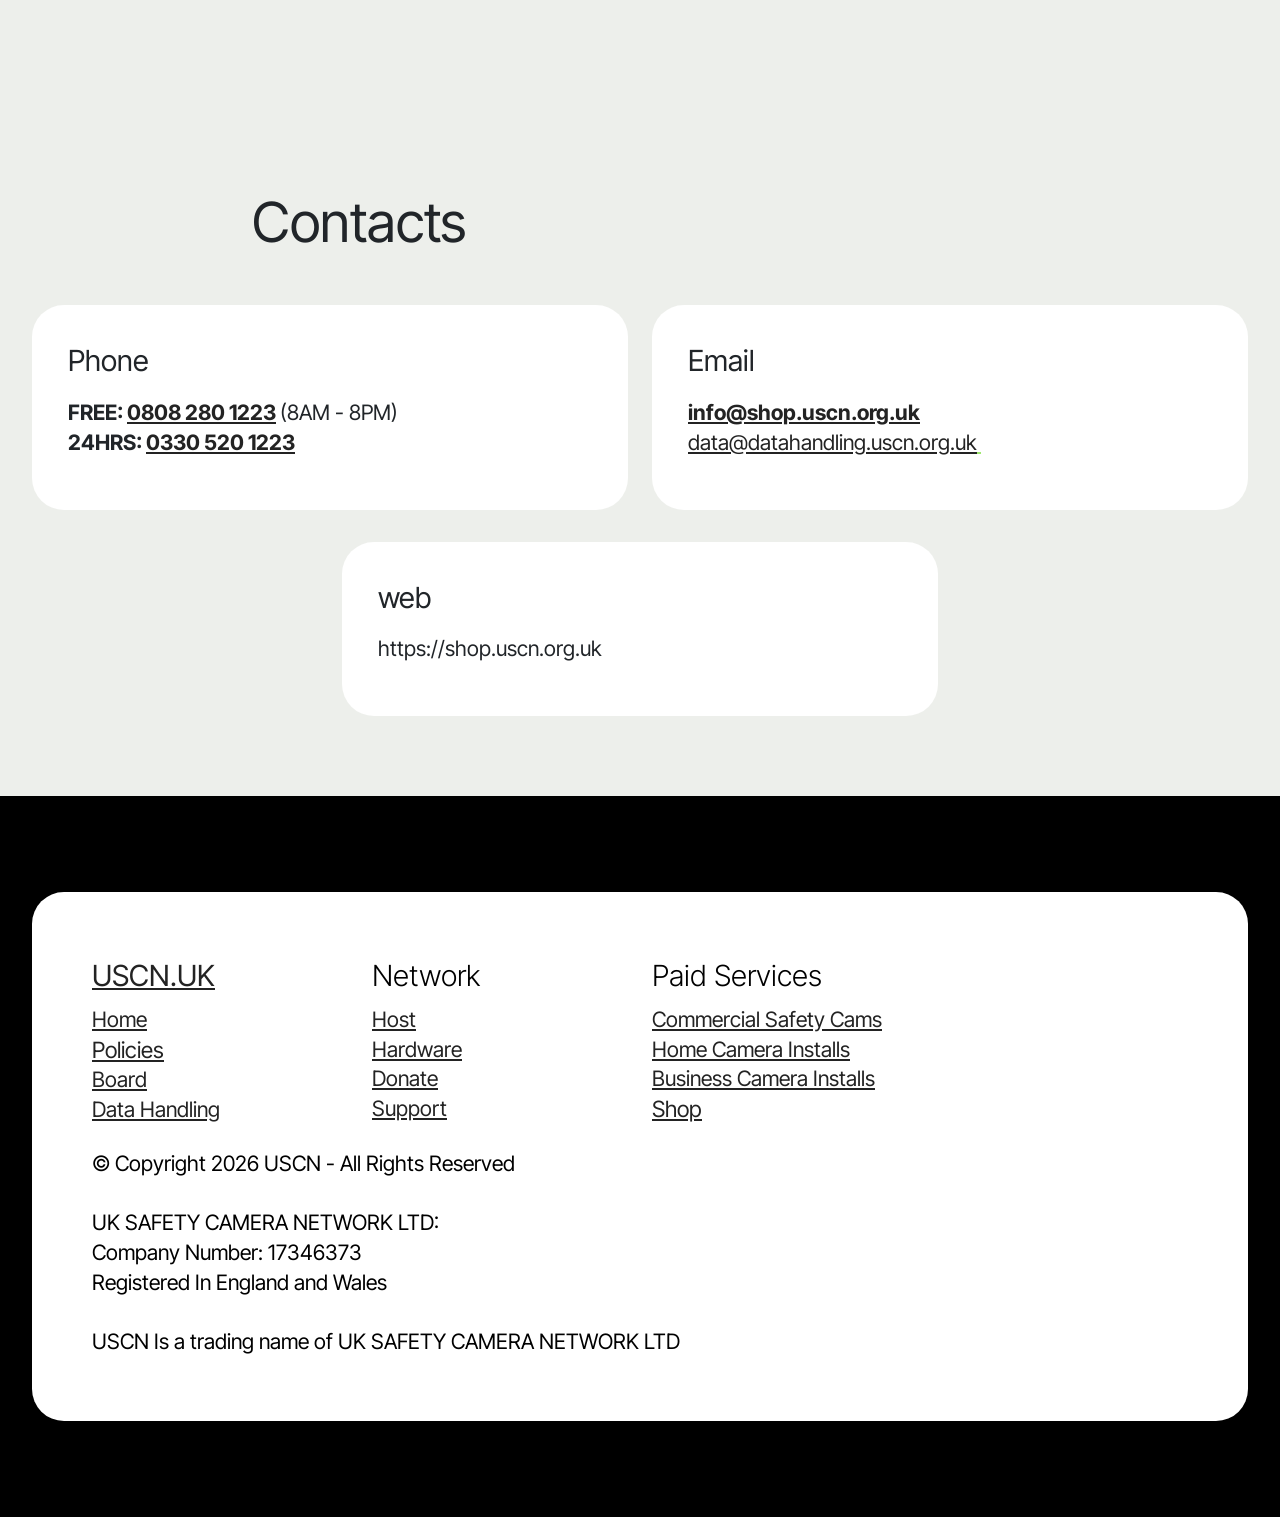
==== commit 6f645d2c: "l" ====
--- a/index.html
+++ b/index.html
@@ -7,7 +7,7 @@
   <meta name="generator" content="Mobirise v6.0.6, mobirise.com">
   <meta name="viewport" content="width=device-width, initial-scale=1, minimum-scale=1">
   <link rel="shortcut icon" href="assets/images/20250726-1911280-128x72-1.png" type="image/x-icon">
-  <meta name="description" content="">
+  <meta name="description" content="Shop CCTV kits, installation services and maintenance plans at the UK Safety Camera Network. High quality 4K Annke and 4K Hikvision systems for homes and businesses across Surrey and South London. Every purchase helps fund free public safety cameras in your community. Free UK Support at support@shop.uscn.org.uk or call free on 0808 280 1223 between 8AM to 8PM, or call the store on 0330 520 1223.">
   
   
   <title>USCN Shop, Buy High Quality Security Camera For Home And Business</title>
@@ -19,7 +19,7 @@
   <link rel="stylesheet" href="assets/theme/css/style.css">
   <link rel="preload" href="https://fonts.googleapis.com/css?family=Inter+Tight:100,200,300,400,500,600,700,800,900,100i,200i,300i,400i,500i,600i,700i,800i,900i&display=swap" as="style" onload="this.onload=null;this.rel='stylesheet'">
   <noscript><link rel="stylesheet" href="https://fonts.googleapis.com/css?family=Inter+Tight:100,200,300,400,500,600,700,800,900,100i,200i,300i,400i,500i,600i,700i,800i,900i&display=swap"></noscript>
-  <link rel="preload" as="style" href="assets/mobirise/css/mbr-additional.css?v=T9l852"><link rel="stylesheet" href="assets/mobirise/css/mbr-additional.css?v=T9l852" type="text/css">
+  <link rel="preload" as="style" href="assets/mobirise/css/mbr-additional.css?v=jPojYd"><link rel="stylesheet" href="assets/mobirise/css/mbr-additional.css?v=jPojYd" type="text/css">
 
   
   
@@ -64,7 +64,7 @@
             <div class="title col-md-12 col-lg-10">
                 <h3 class="mbr-section-title mbr-fonts-style align-center mt-0 mb-0 display-2"><strong>UK SAFETY CAMERA NETWORK SHOP</strong></h3>
                 <h4 class="mbr-section-subtitle align-center mbr-fonts-style mt-4 display-7">
-                All profits fund our safety camera network.<br><br>Call Free <strong><a href="tel:+448082801223" class="text-black">0808 280 1223</a></strong><br><br><a href="tel:+448082801223" class="text-black" style=""><strong>S</strong></a><strong style="font-weight: bold;">hop For:</strong><br><strong>(<a href="index.html#pricing02-3" class="text-black">Home Cameras</a>)</strong><br><strong>(<a href="index.html#pricing02-4" class="text-black">Business Cameras</a>)</strong></h4>
+                All profits fund our safety camera network.<br><br>Call Free <strong><a href="tel:+448082801223" class="text-black">0808 280 1223</a></strong><br><br><a href="tel:+448082801223" class="text-black" style=""><strong>S</strong></a><strong style="font-weight: bold;">hop For:</strong><br><strong><a href="index.html#pricing02-3" class="text-black">Home Cameras</a></strong><br><strong><a href="index.html#pricing02-4" class="text-black">Business Cameras</a></strong><br><a href="index.html#pricing03-d" class="text-black">Home Installation</a><br><a href="index.html#pricing03-e" class="text-black">Business Installation</a><br><a href="index.html#pricing03-f" class="text-black">Maintenance</a><br><br><br>Shop CCTV kits, installation services and maintenance plans at the UK Safety Camera Network. High quality Annke and Hikvision 4K systems for homes and businesses across Surrey and South London. Every purchase helps fund free public safety cameras in your community.</h4>
                 
             </div>
         </div>
@@ -403,7 +403,7 @@
               </ul>
             </div>
           </div>
-          <div class="mbr-section-btn item-footer"><a href="https://buy.stripe.com/5kQ14n1XEffD94U5webEA07" class="btn item-btn btn-black-outline display-7">Pay £149.99&nbsp;<br>(30 Days Free)</a></div>
+          <div class="mbr-section-btn item-footer"><a href="https://buy.stripe.com/8x29ATgSy8Rf5SI5webEA0j" class="btn item-btn btn-black-outline display-7">Pay £149.99&nbsp;<br>(30 Days Free)</a></div>
         </div>
       </div><div class="item features-without-image col-12 col-md-6 col-lg-4 item-mb">
         <div class="item-wrapper">
@@ -465,6 +465,14 @@
                         <p class="mbr-text mbr-fonts-style display-7"><strong><a href="mailto:info@uscn.org.uk" class="text-black">info@shop.uscn.org.uk</a></strong><br><a href="mailto:data@datahandling.uscn.org.uk" class="text-black">data@datahandling.uscn.org.uk</a><strong><a href="mailto:data@datahandling.uscn.org.uk" class="text-primary">&nbsp;</a></strong></p>
                     </div>
                 </div>
+            </div><div class="item features-without-image col-12 col-md-6">
+                <div class="item-wrapper">
+                    <div class="text-wrapper">
+                        <h6 class="card-title mbr-fonts-style mb-3 display-5">
+                            <strong>web</strong></h6>
+                        <p class="mbr-text mbr-fonts-style display-7">https://shop.uscn.org.uk<br></p>
+                    </div>
+                </div>
             </div>
             
             
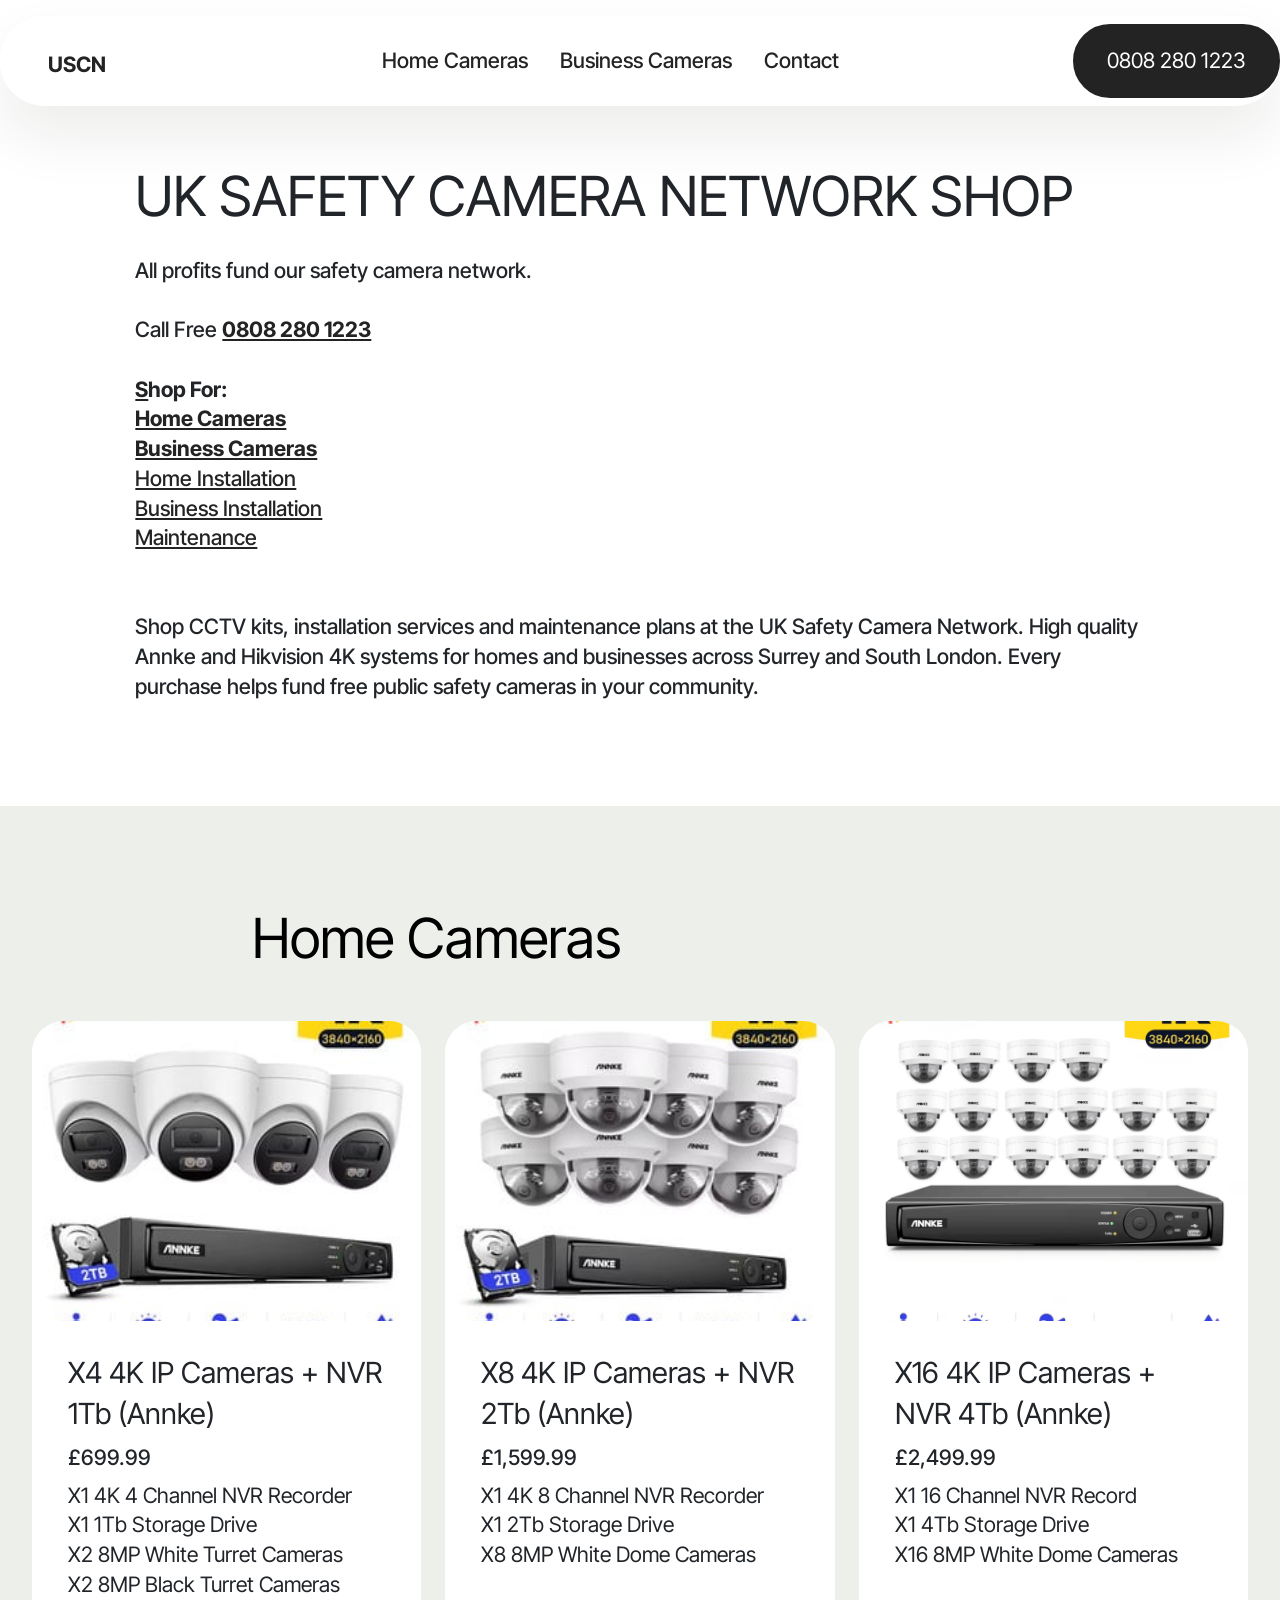
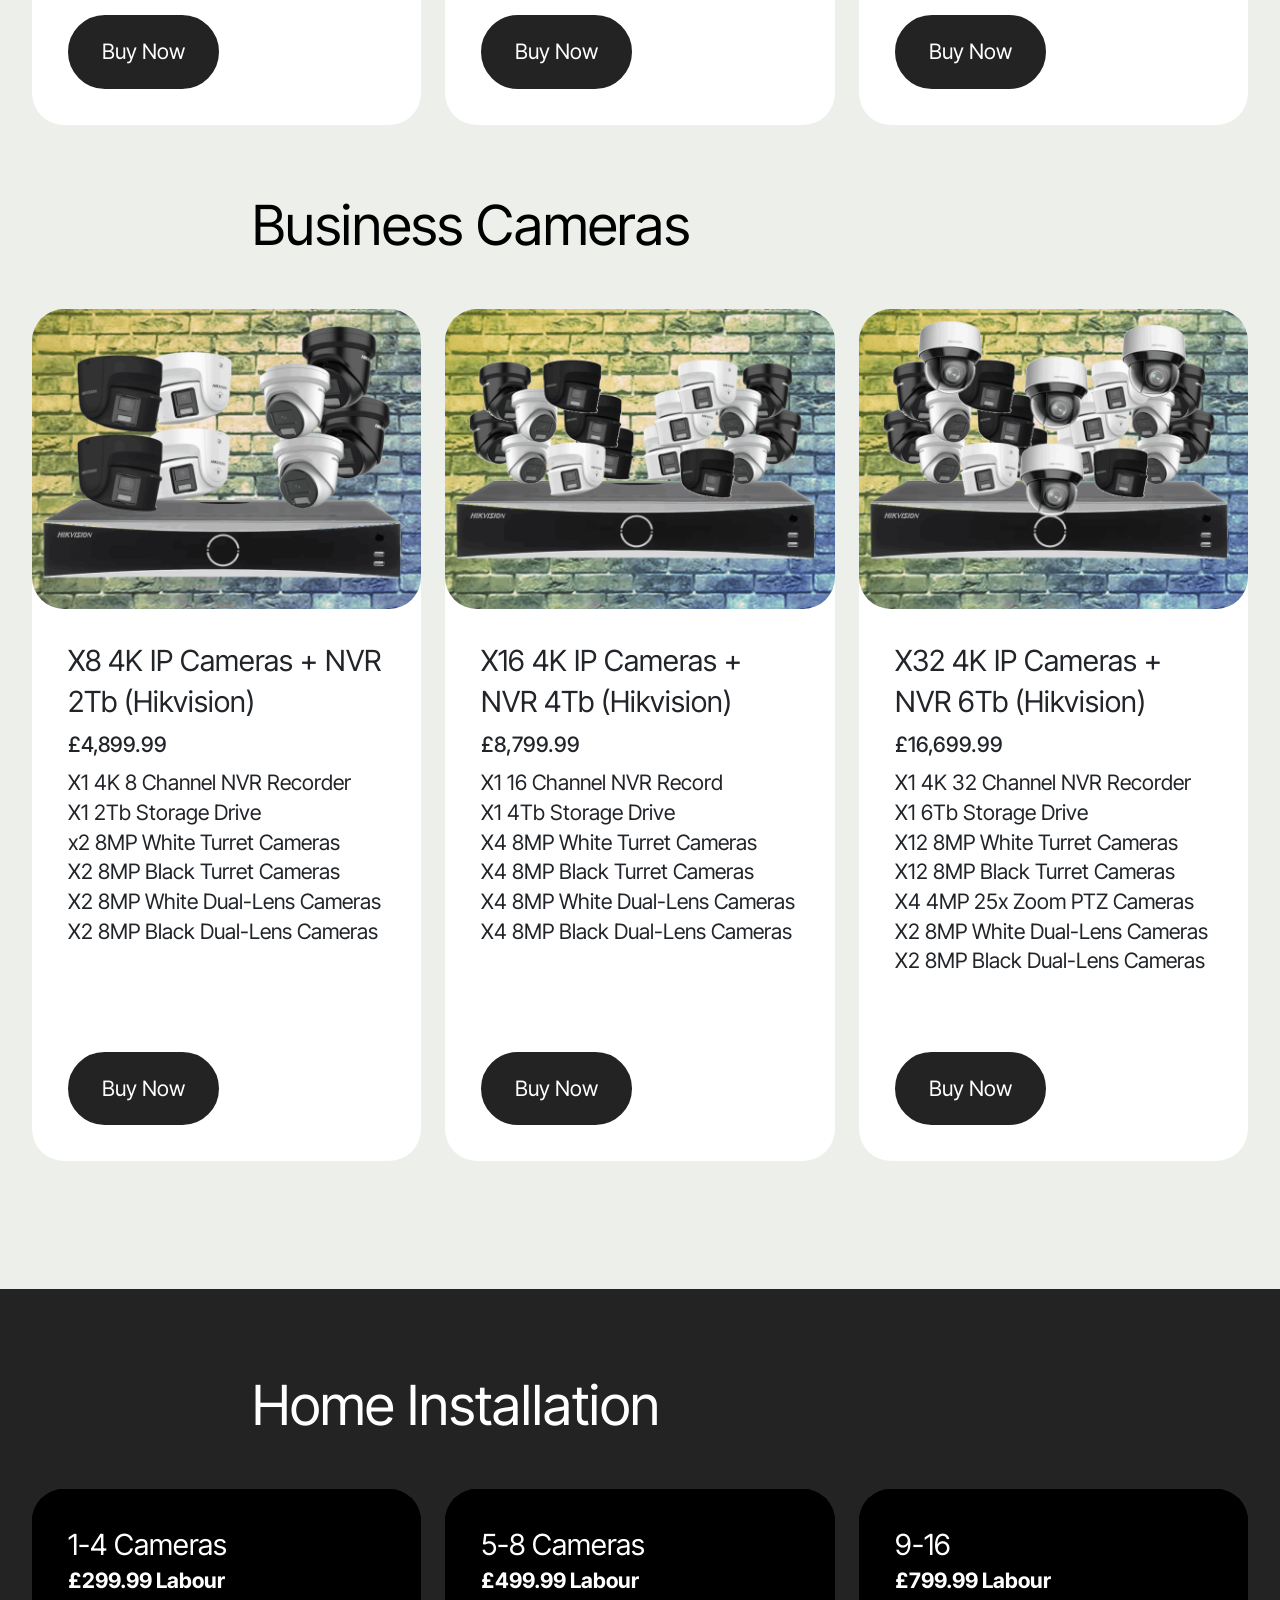
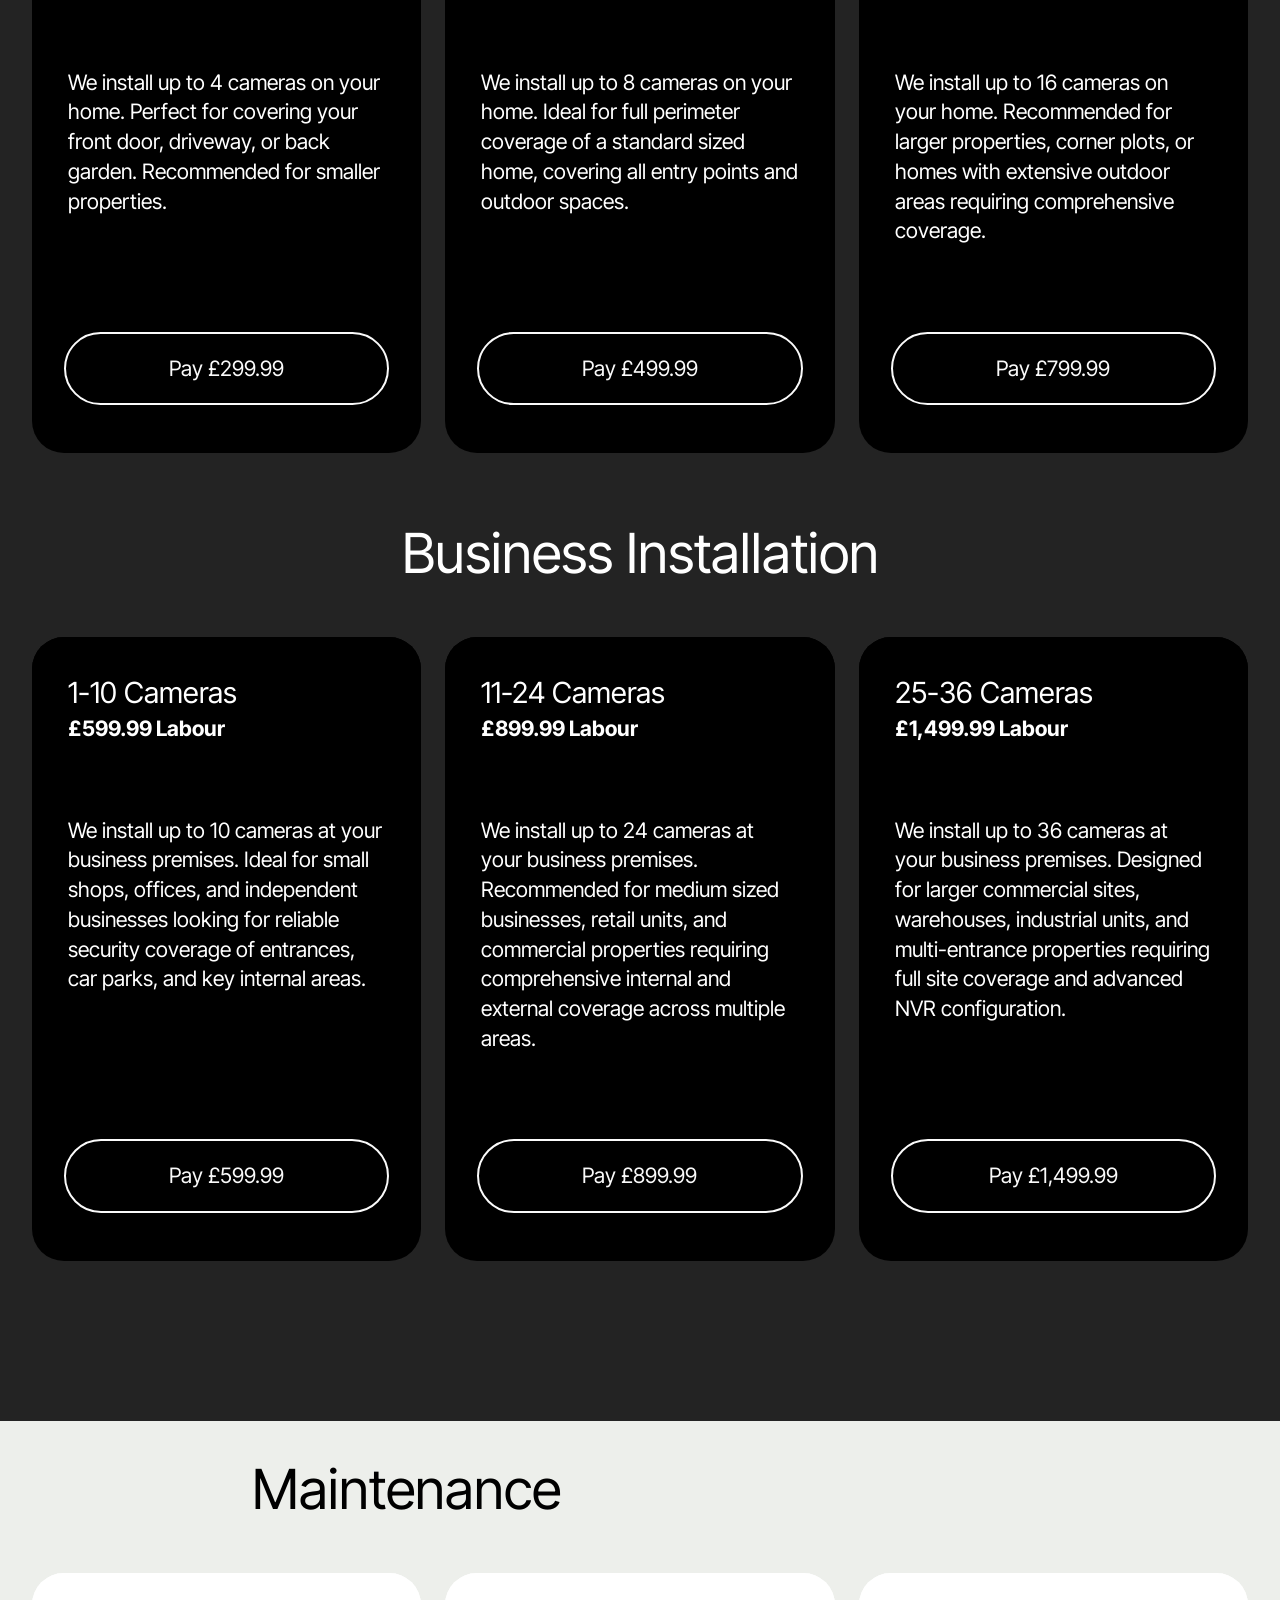
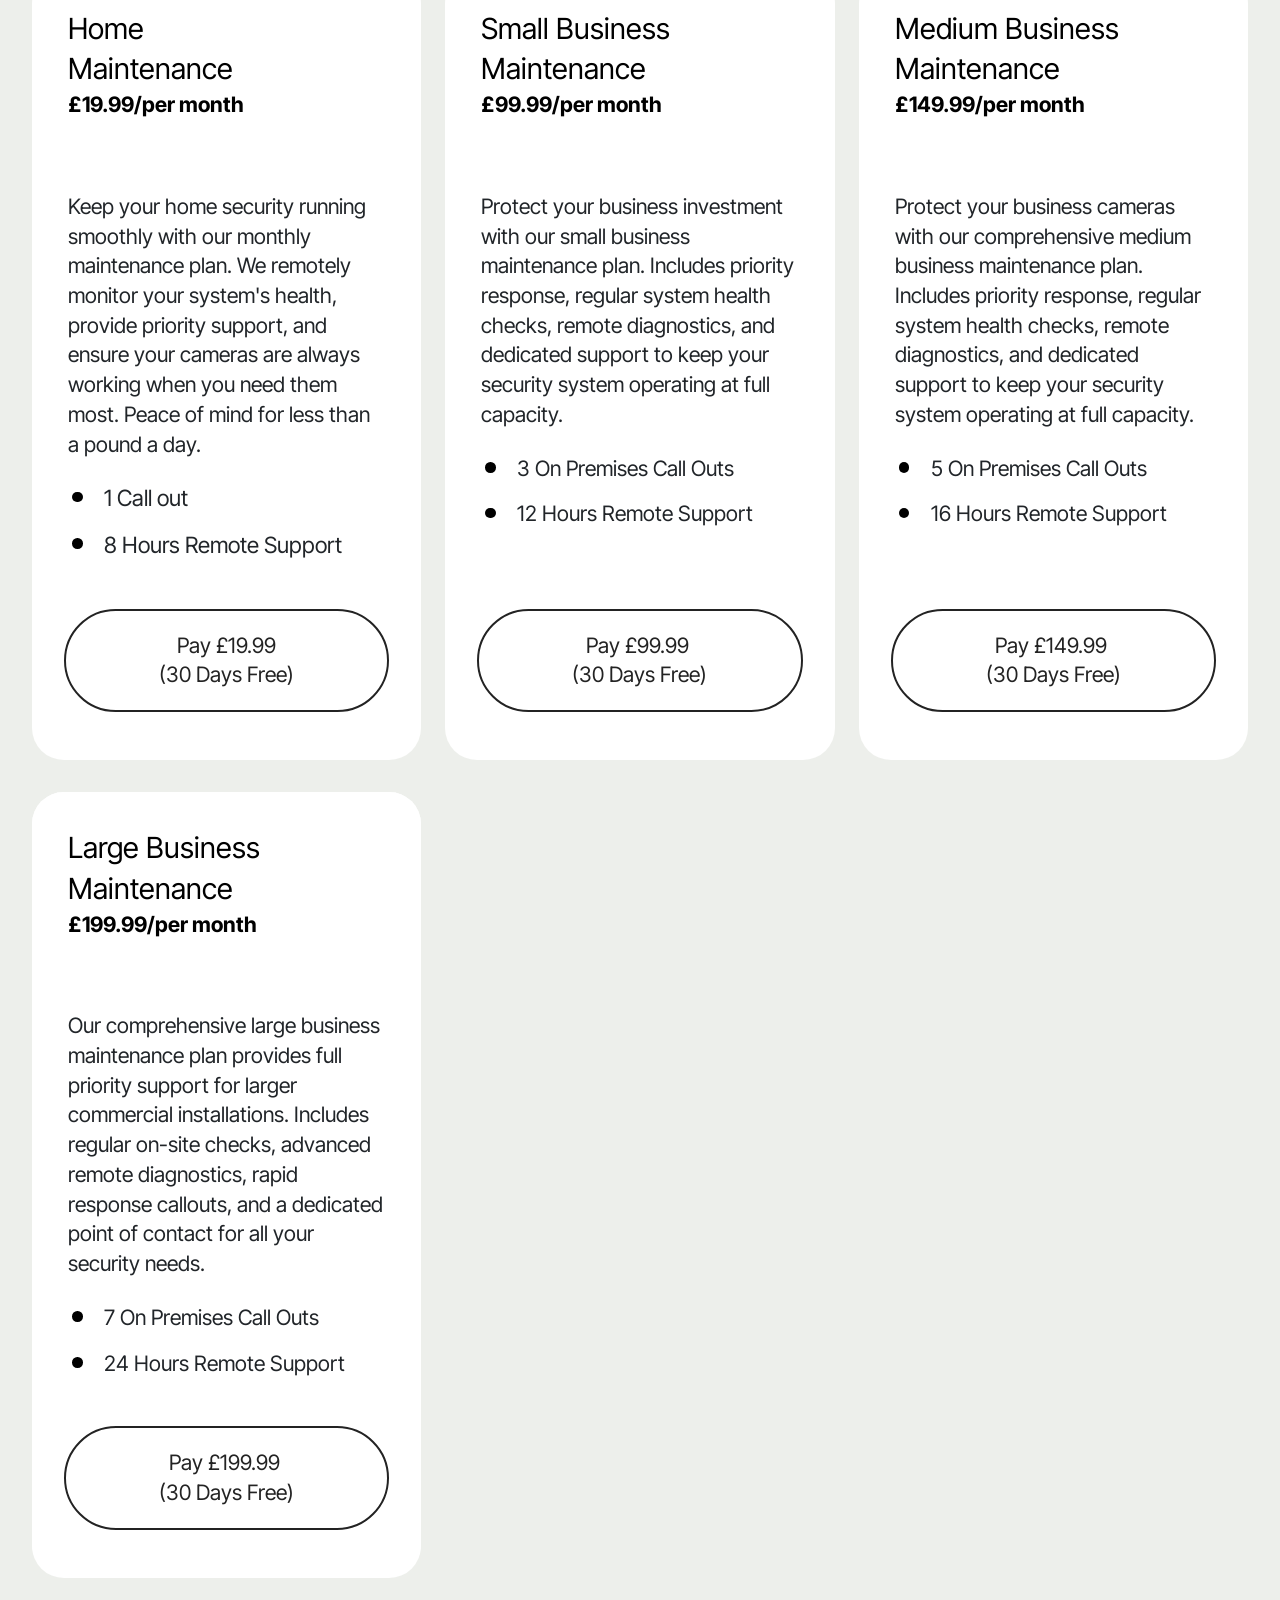
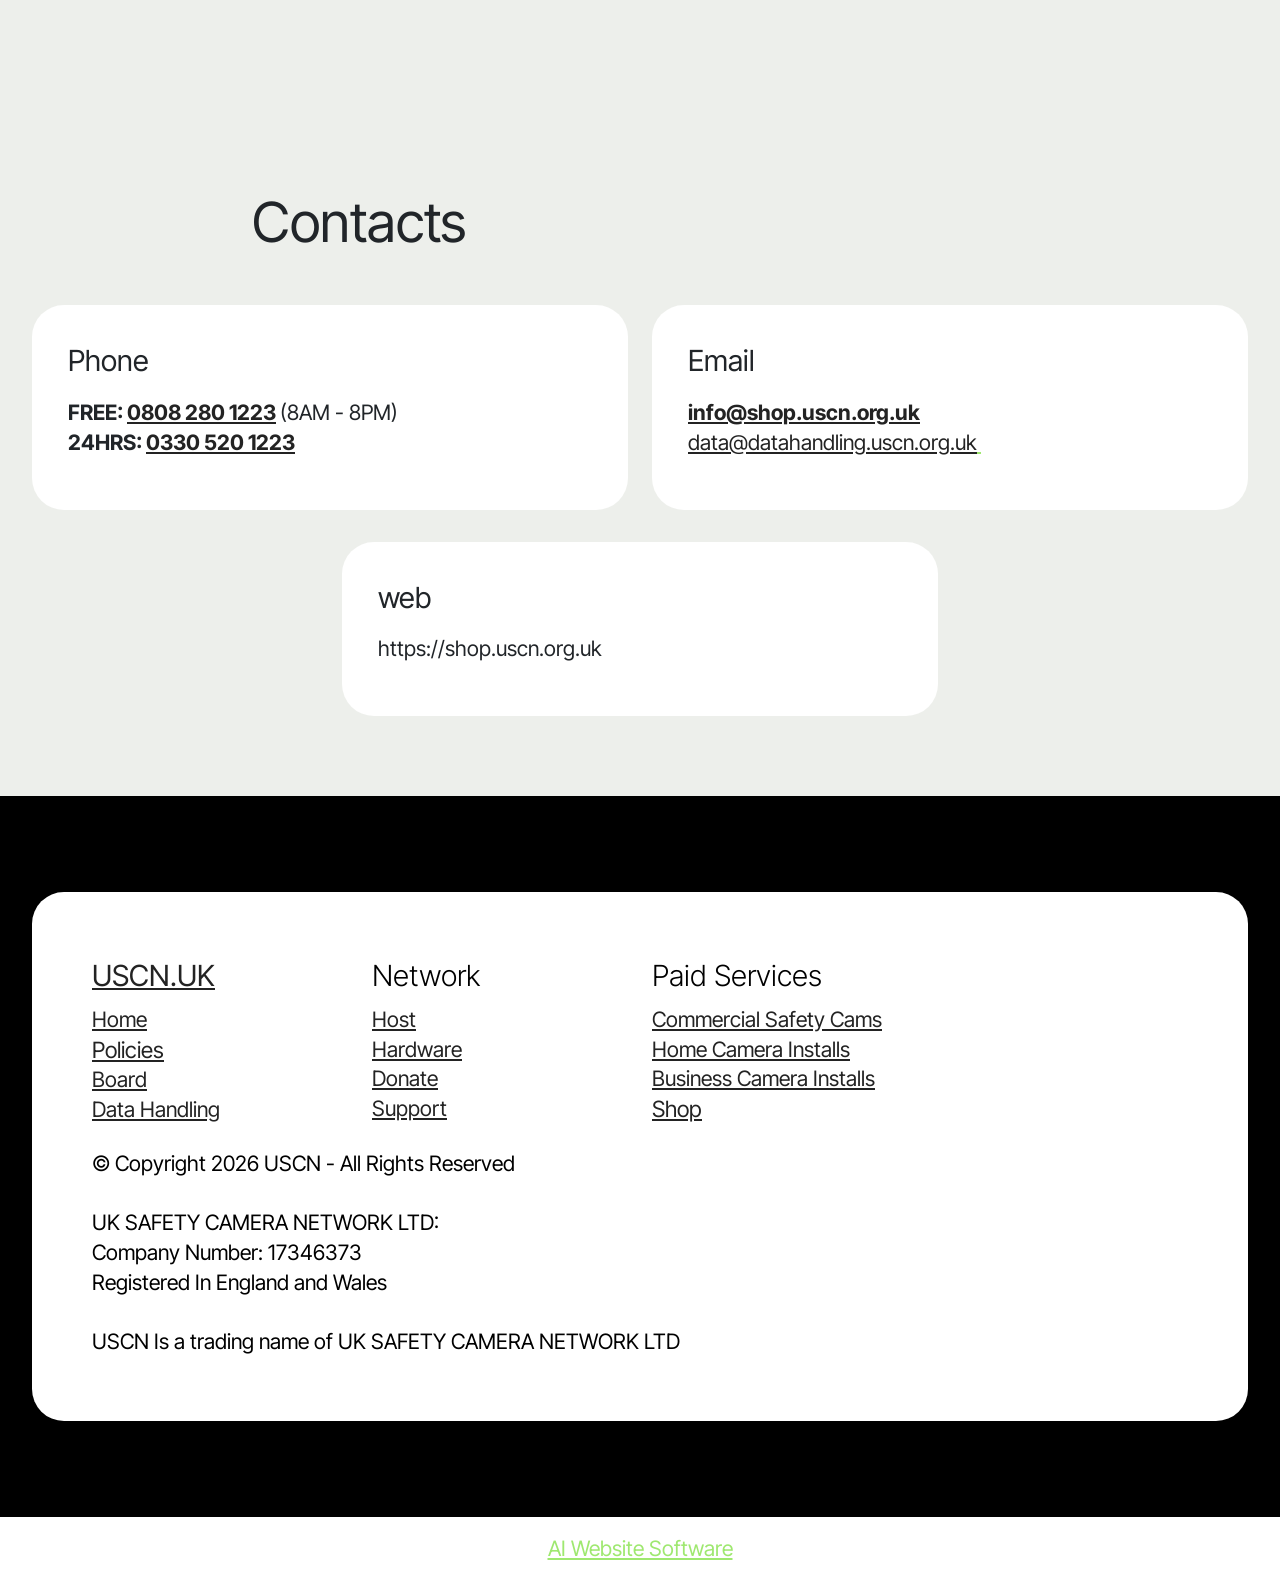
==== commit 4324d9b4: "j" ====
--- a/index.html
+++ b/index.html
@@ -6,7 +6,7 @@
   <meta http-equiv="X-UA-Compatible" content="IE=edge">
   <meta name="generator" content="Mobirise v6.0.6, mobirise.com">
   <meta name="viewport" content="width=device-width, initial-scale=1, minimum-scale=1">
-  <link rel="shortcut icon" href="assets/images/20250726-1911280-128x72-1.png" type="image/x-icon">
+  <link rel="shortcut icon" href="assets/images/20250726-1911280-128x72-2.png" type="image/x-icon">
   <meta name="description" content="Shop CCTV kits, installation services and maintenance plans at the UK Safety Camera Network. High quality 4K Annke and 4K Hikvision systems for homes and businesses across Surrey and South London. Every purchase helps fund free public safety cameras in your community. Free UK Support at support@shop.uscn.org.uk or call free on 0808 280 1223 between 8AM to 8PM, or call the store on 0330 520 1223.">
   
   
@@ -19,7 +19,7 @@
   <link rel="stylesheet" href="assets/theme/css/style.css">
   <link rel="preload" href="https://fonts.googleapis.com/css?family=Inter+Tight:100,200,300,400,500,600,700,800,900,100i,200i,300i,400i,500i,600i,700i,800i,900i&display=swap" as="style" onload="this.onload=null;this.rel='stylesheet'">
   <noscript><link rel="stylesheet" href="https://fonts.googleapis.com/css?family=Inter+Tight:100,200,300,400,500,600,700,800,900,100i,200i,300i,400i,500i,600i,700i,800i,900i&display=swap"></noscript>
-  <link rel="preload" as="style" href="assets/mobirise/css/mbr-additional.css?v=jPojYd"><link rel="stylesheet" href="assets/mobirise/css/mbr-additional.css?v=jPojYd" type="text/css">
+  <link rel="preload" as="style" href="assets/mobirise/css/mbr-additional.css?v=LrYLxP"><link rel="stylesheet" href="assets/mobirise/css/mbr-additional.css?v=LrYLxP" type="text/css">
 
   
   
@@ -523,7 +523,7 @@
 			</div>
 		</div>
 	</div>
-</section><script src="assets/bootstrap/js/bootstrap.bundle.min.js"></script>  <script src="assets/smoothscroll/smooth-scroll.js"></script>  <script src="assets/ytplayer/index.js"></script>  <script src="assets/dropdown/js/navbar-dropdown.js"></script>  <script src="assets/theme/js/script.js"></script>  
+</section><section class="display-7" style="padding: 0;align-items: center;justify-content: center;flex-wrap: wrap;    align-content: center;display: flex;position: relative;height: 4rem;"><a href="https://mobiri.se/3299027" style="flex: 1 1;height: 4rem;position: absolute;width: 100%;z-index: 1;"><img alt="" style="height: 4rem;" src="[data-uri]"></a><p style="margin: 0;text-align: center;" class="display-7">&#8204;</p><a style="z-index:1" href="https://mobirise.com/builder/ai-website-builder.html">AI Website Software</a></section><script src="assets/bootstrap/js/bootstrap.bundle.min.js"></script>  <script src="assets/smoothscroll/smooth-scroll.js"></script>  <script src="assets/ytplayer/index.js"></script>  <script src="assets/dropdown/js/navbar-dropdown.js"></script>  <script src="assets/theme/js/script.js"></script>  
   
   
 </body>
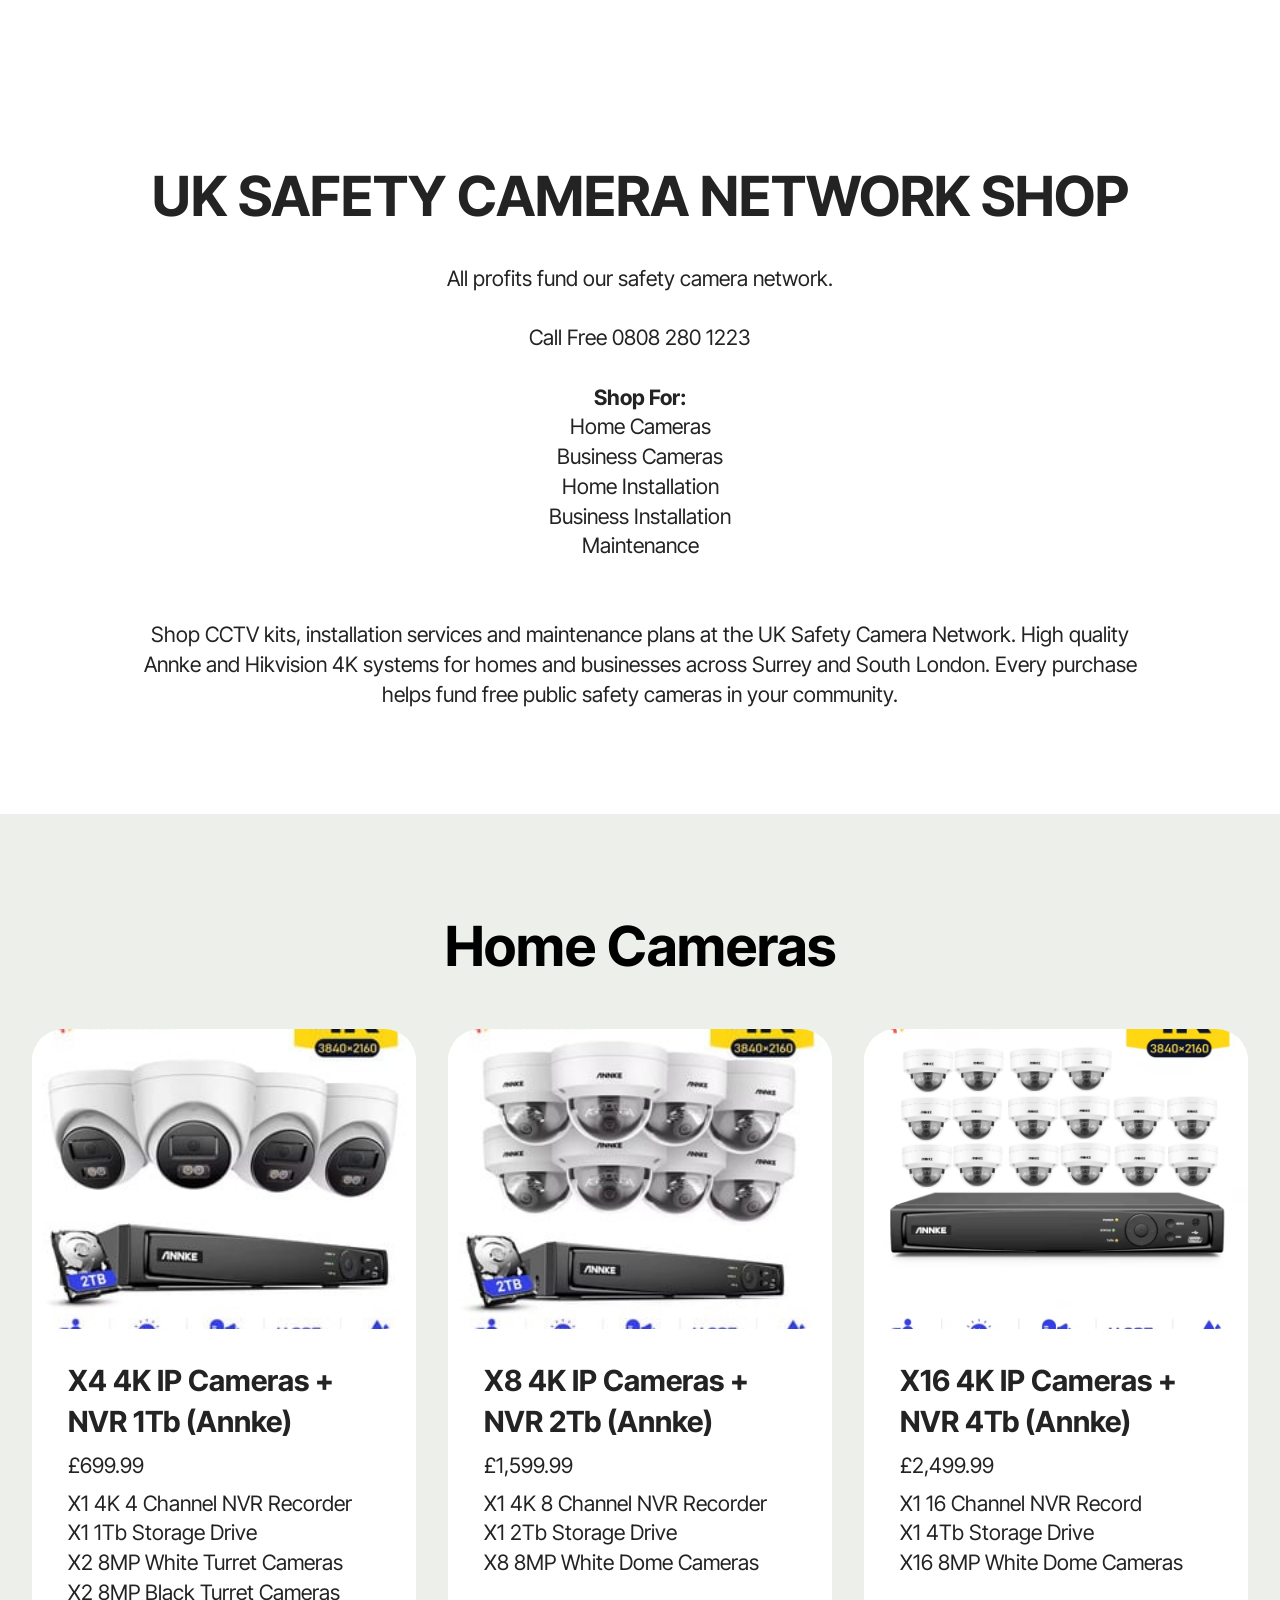
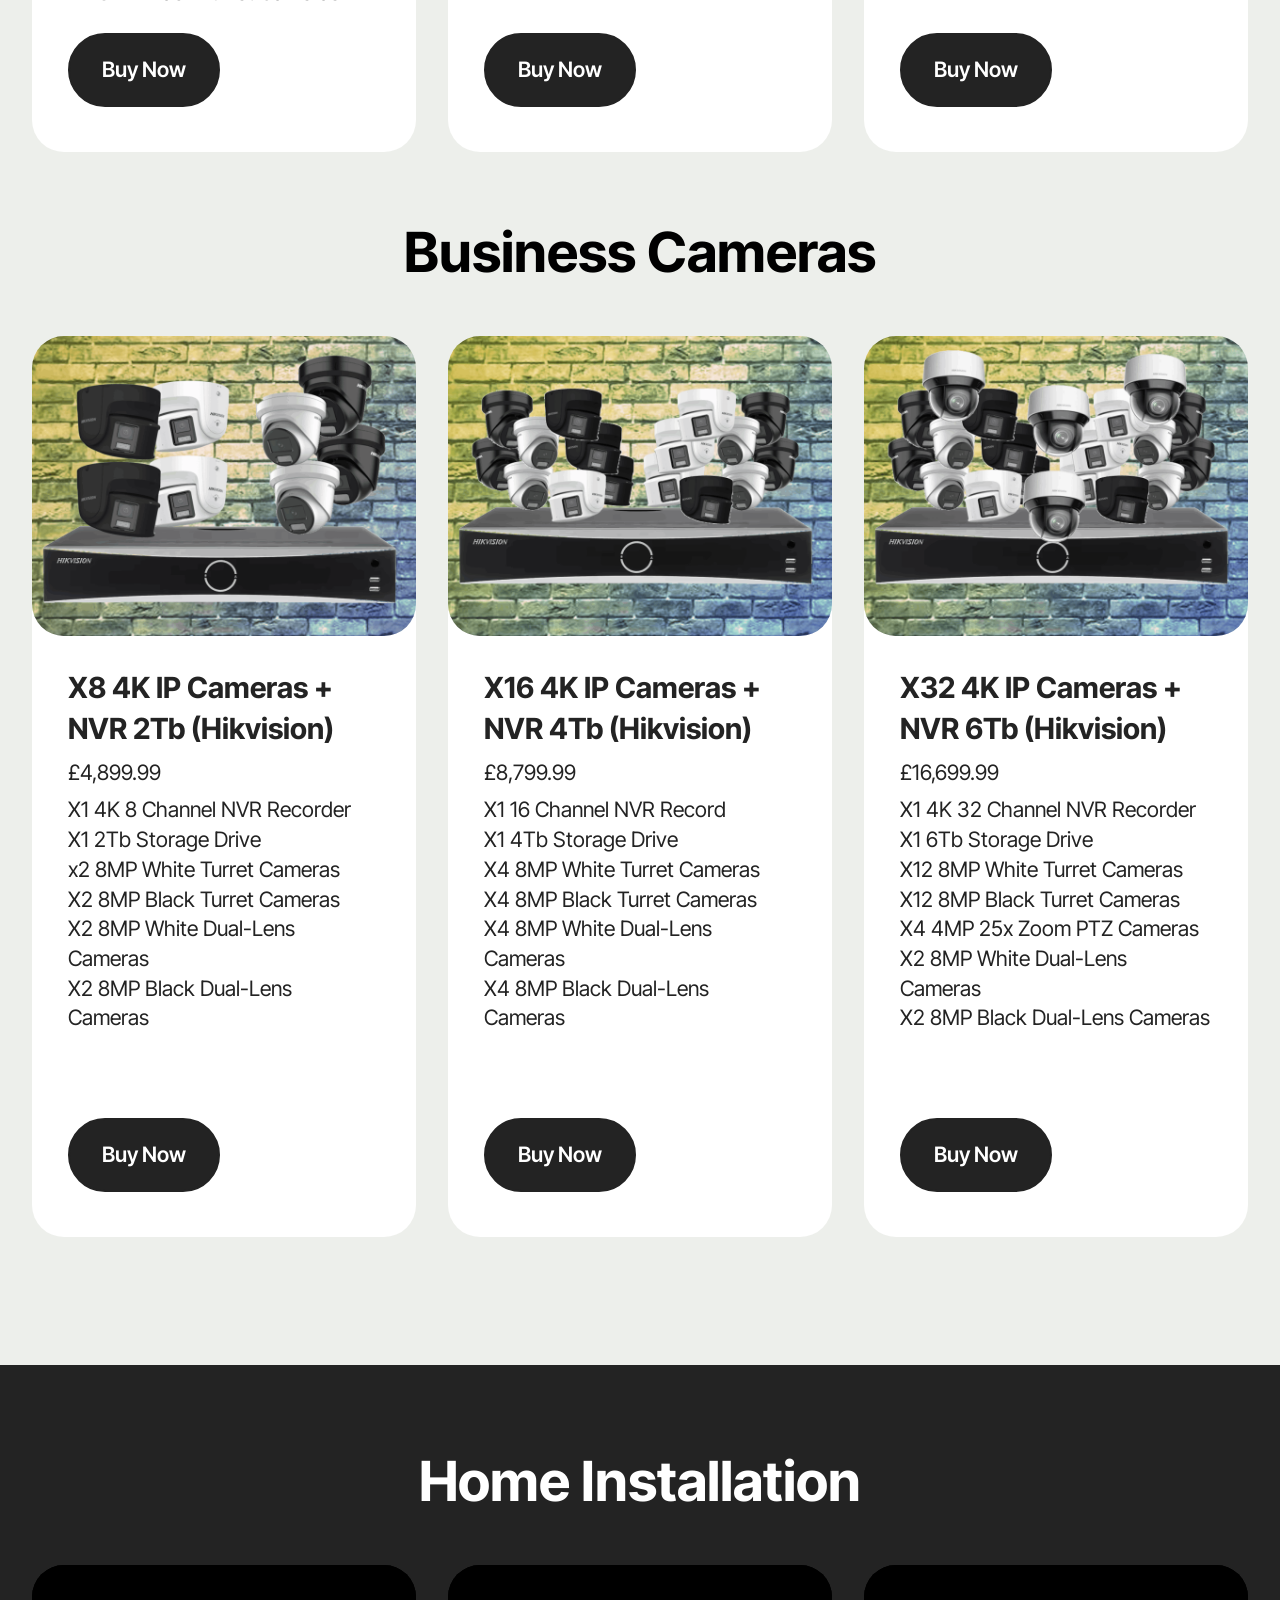
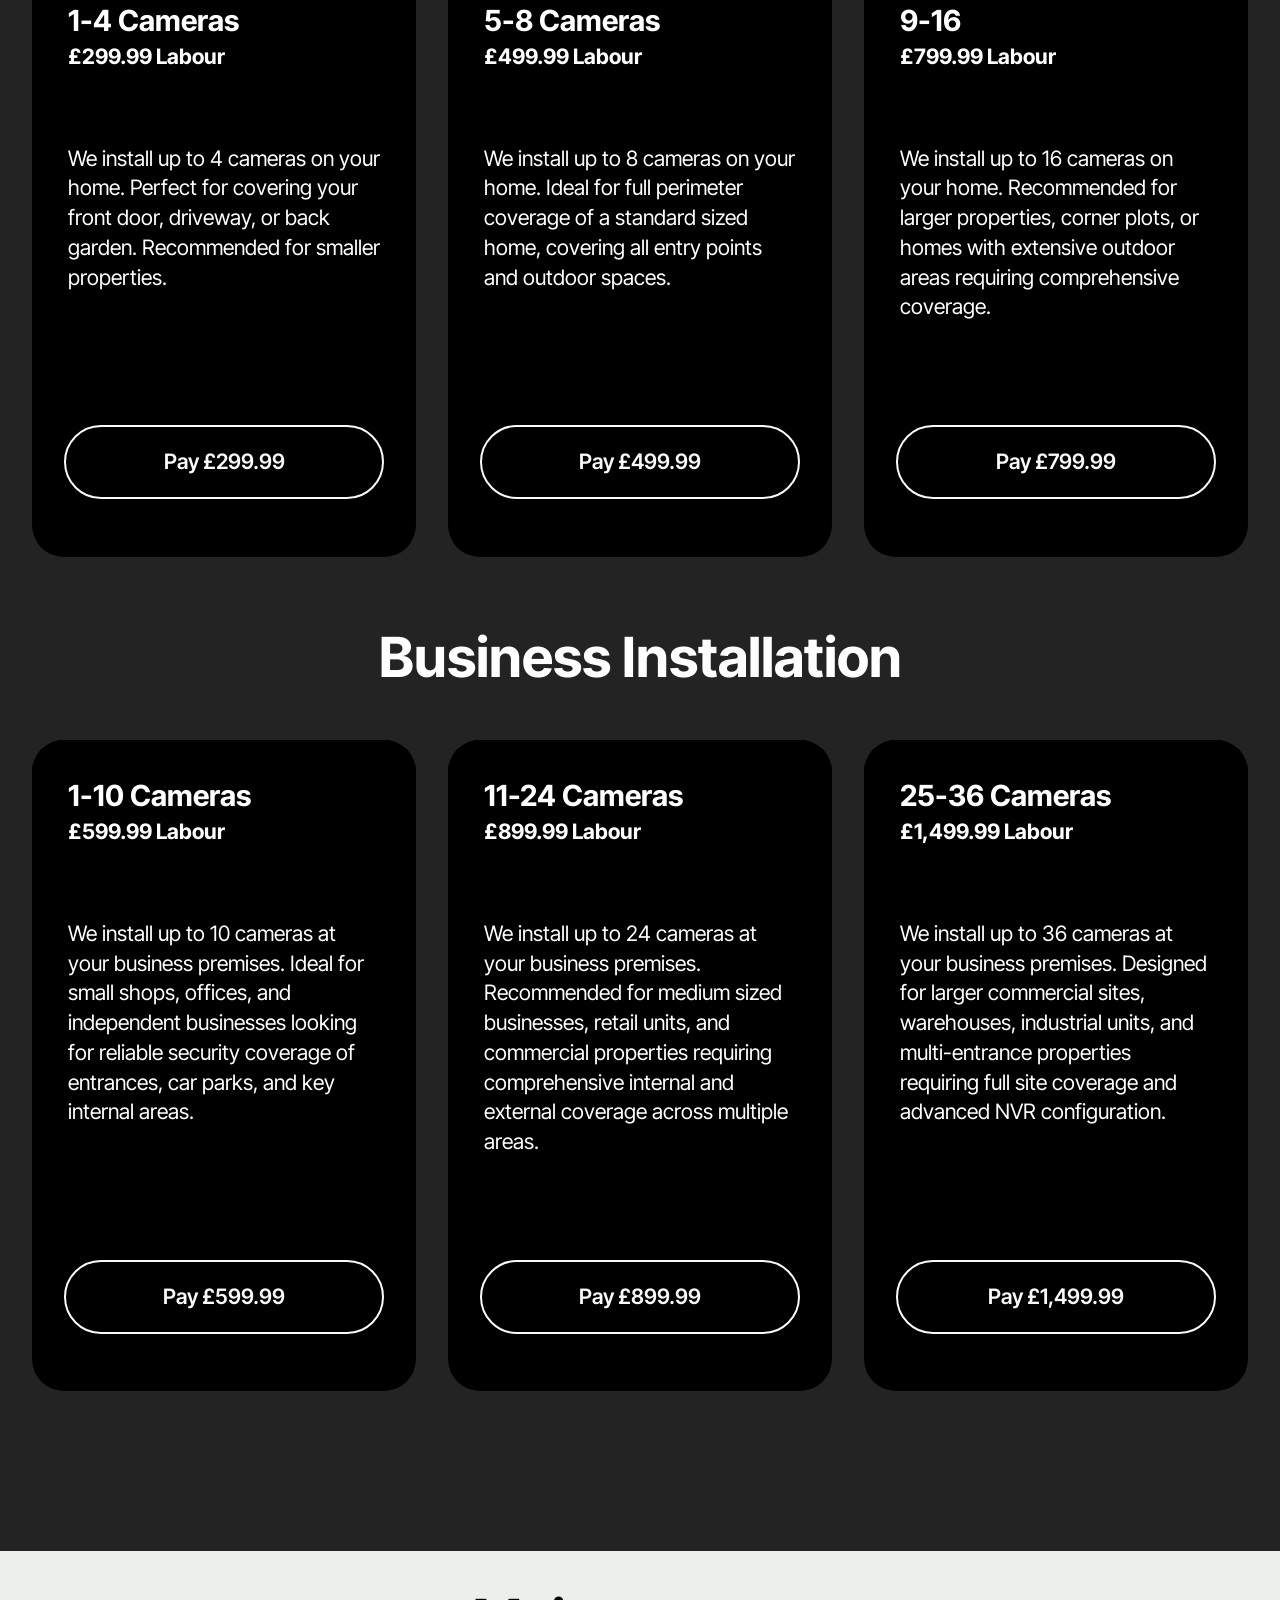
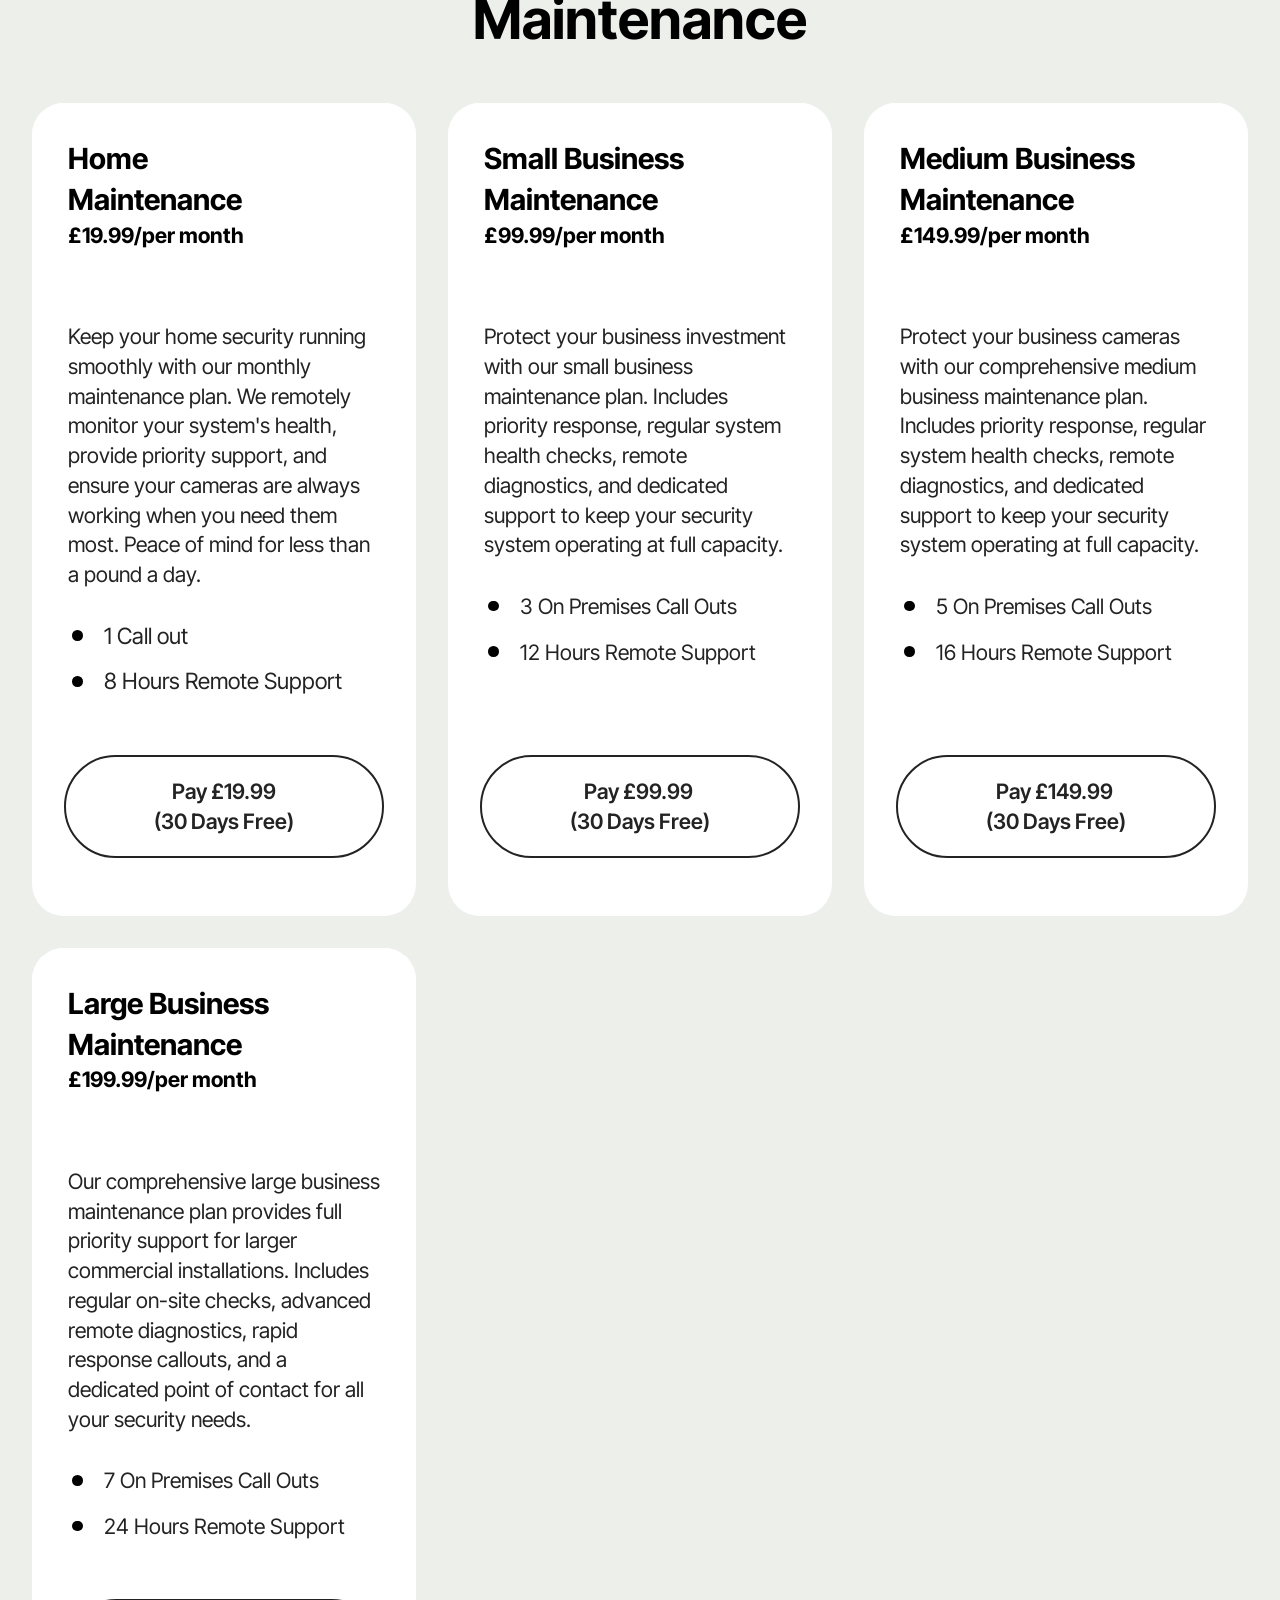
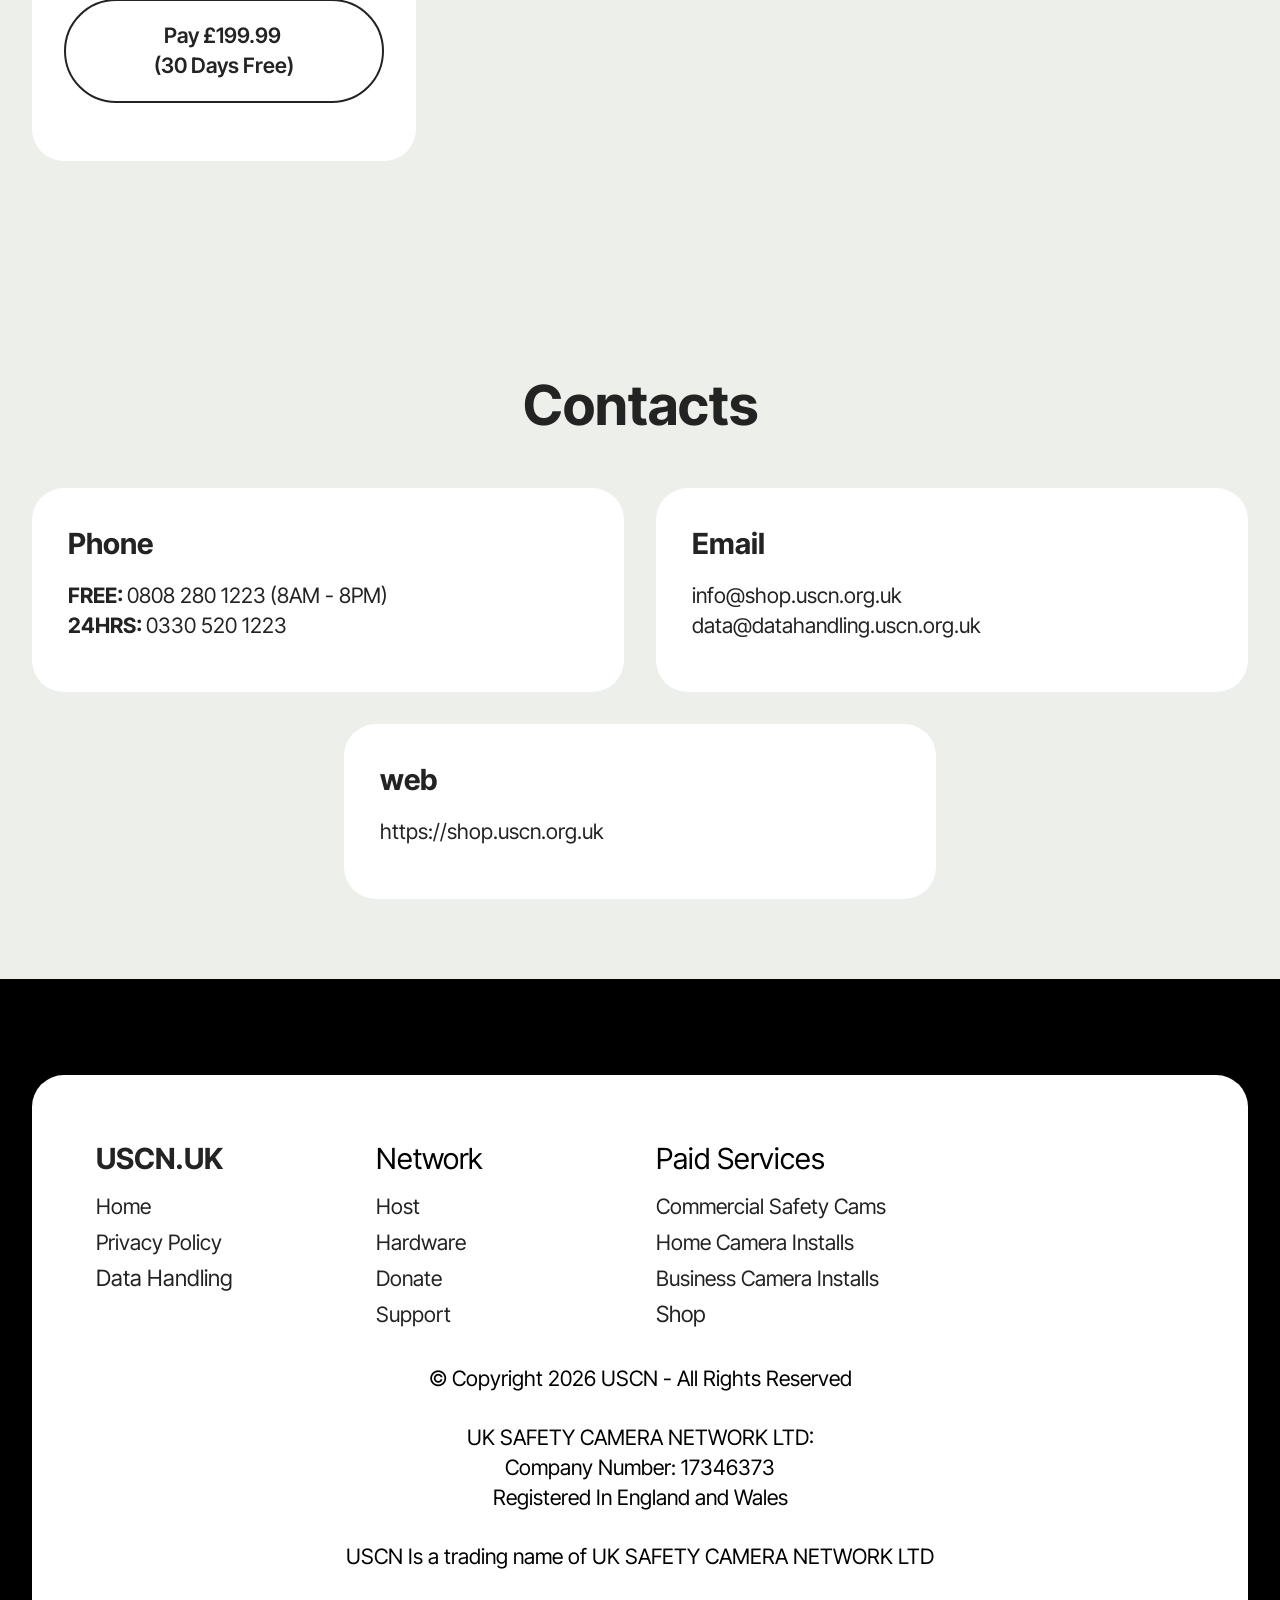
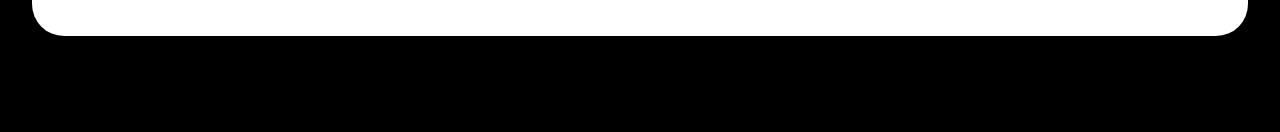
==== commit 2560d983: "LO" ====
--- a/index.html
+++ b/index.html
@@ -1,10 +1,10 @@
 <!DOCTYPE html>
 <html  >
 <head>
-  <!-- Site made with Mobirise Website Builder v6.0.6, https://mobirise.com -->
+  
   <meta charset="UTF-8">
   <meta http-equiv="X-UA-Compatible" content="IE=edge">
-  <meta name="generator" content="Mobirise v6.0.6, mobirise.com">
+  
   <meta name="viewport" content="width=device-width, initial-scale=1, minimum-scale=1">
   <link rel="shortcut icon" href="assets/images/20250726-1911280-128x72-2.png" type="image/x-icon">
   <meta name="description" content="Shop CCTV kits, installation services and maintenance plans at the UK Safety Camera Network. High quality 4K Annke and 4K Hikvision systems for homes and businesses across Surrey and South London. Every purchase helps fund free public safety cameras in your community. Free UK Support at support@shop.uscn.org.uk or call free on 0808 280 1223 between 8AM to 8PM, or call the store on 0330 520 1223.">
@@ -14,12 +14,11 @@
   <link rel="stylesheet" href="assets/bootstrap/css/bootstrap.min.css">
   <link rel="stylesheet" href="assets/bootstrap/css/bootstrap-grid.min.css">
   <link rel="stylesheet" href="assets/bootstrap/css/bootstrap-reboot.min.css">
-  <link rel="stylesheet" href="assets/dropdown/css/style.css">
   <link rel="stylesheet" href="assets/socicon/css/styles.css">
   <link rel="stylesheet" href="assets/theme/css/style.css">
   <link rel="preload" href="https://fonts.googleapis.com/css?family=Inter+Tight:100,200,300,400,500,600,700,800,900,100i,200i,300i,400i,500i,600i,700i,800i,900i&display=swap" as="style" onload="this.onload=null;this.rel='stylesheet'">
   <noscript><link rel="stylesheet" href="https://fonts.googleapis.com/css?family=Inter+Tight:100,200,300,400,500,600,700,800,900,100i,200i,300i,400i,500i,600i,700i,800i,900i&display=swap"></noscript>
-  <link rel="preload" as="style" href="assets/mobirise/css/mbr-additional.css?v=LrYLxP"><link rel="stylesheet" href="assets/mobirise/css/mbr-additional.css?v=LrYLxP" type="text/css">
+  <link rel="preload" as="style" href="assets/mobirise/css/mbr-additional.css?v=BkKWUr"><link rel="stylesheet" href="assets/mobirise/css/mbr-additional.css?v=BkKWUr" type="text/css">
 
   
   
@@ -27,34 +26,7 @@
 </head>
 <body>
   
-  <section data-bs-version="5.1" class="menu menu5 cid-vqzCrW6bv9" once="menu" id="menu05-8">
-	
-
-	<nav class="navbar navbar-dropdown navbar-fixed-top navbar-expand-lg">
-		<div class="container">
-			<div class="navbar-brand">
-				
-				<span class="navbar-caption-wrap"><a class="navbar-caption text-black text-primary display-4" href="https://uscn.org.uk">USCN<br></a></span>
-			</div>
-			<button class="navbar-toggler" type="button" data-toggle="collapse" data-bs-toggle="collapse" data-target="#navbarSupportedContent" data-bs-target="#navbarSupportedContent" aria-controls="navbarNavAltMarkup" aria-expanded="false" aria-label="Toggle navigation">
-				<div class="hamburger">
-					<span></span>
-					<span></span>
-					<span></span>
-					<span></span>
-				</div>
-			</button>
-			<div class="collapse navbar-collapse" id="navbarSupportedContent">
-				<ul class="navbar-nav nav-dropdown" data-app-modern-menu="true"><li class="nav-item">
-						<a class="nav-link link text-black text-primary display-4" href="index.html#pricing02-3">Home Cameras</a>
-					</li><li class="nav-item"><a class="nav-link link text-black text-primary display-4" href="index.html#pricing02-4">Business Cameras</a></li><li class="nav-item"><a class="nav-link link text-black text-primary display-4" href="index.html#contacts01-1">Contact</a></li></ul>
-				<div class="navbar-buttons mbr-section-btn"><a class="btn btn-black display-4" href="tel:+448082801223">0808 280 1223</a></div>
-			</div>
-		</div>
-	</nav>
-</section>
-
-<section data-bs-version="5.1" class="article11 cid-vqAGkNff3V" id="article11-9">
+  <section data-bs-version="5.1" class="article11 cid-vqAGkNff3V" id="article11-9">
     
 
     
@@ -88,7 +60,7 @@
       <div class="item features-image col-12 col-md-6 col-lg-4">
         <div class="item-wrapper">
           <div class="item-img">
-            <img src="assets/images/se896d9263f2b43ffb4e77d3d3aa17f52l.jpg-960x960q75.jpg-30-288x288.jpg" alt="Mobirise Website Builder">
+            <img src="assets/images/se896d9263f2b43ffb4e77d3d3aa17f52l.jpg-960x960q75.jpg-30-288x288.jpg" alt="">
           </div>
           <div class="item-content">
             <h5 class="item-title mbr-fonts-style display-5">
@@ -106,7 +78,7 @@
       <div class="item features-image col-12 col-md-6 col-lg-4">
         <div class="item-wrapper">
           <div class="item-img">
-            <img src="assets/images/saf98a3c159d940dc80b676b120b0964cn.jpg-960x960q75-30-288x288.jpg" alt="Mobirise Website Builder">
+            <img src="assets/images/saf98a3c159d940dc80b676b120b0964cn.jpg-960x960q75-30-288x288.jpg" alt="">
           </div>
           <div class="item-content">
             <h5 class="item-title mbr-fonts-style display-5">
@@ -122,7 +94,7 @@
       <div class="item features-image col-12 col-md-6 col-lg-4">
         <div class="item-wrapper">
           <div class="item-img">
-            <img src="assets/images/s8f5b976cad32495e9aade344d5de928ei.jpg-960x960q75-816x816.png" alt="Mobirise Website Builder">
+            <img src="assets/images/s8f5b976cad32495e9aade344d5de928ei.jpg-960x960q75-816x816.png" alt="">
           </div>
           <div class="item-content">
             <h5 class="item-title mbr-fonts-style display-5"><strong>X16 4K IP Cameras + NVR 4Tb (Annke)</strong></h5>
@@ -156,7 +128,7 @@
       <div class="item features-image col-12 col-md-6 col-lg-4">
         <div class="item-wrapper">
           <div class="item-img">
-            <img src="assets/images/hik8v2-816x816.png" alt="Mobirise Website Builder">
+            <img src="assets/images/hik8v2-816x816.png" alt="">
           </div>
           <div class="item-content">
             <h5 class="item-title mbr-fonts-style display-5"><strong>X8 4K IP Cameras + NVR 2Tb (Hikvision)</strong></h5>
@@ -173,7 +145,7 @@
       <div class="item features-image col-12 col-md-6 col-lg-4">
         <div class="item-wrapper">
           <div class="item-img">
-            <img src="assets/images/hik16v1-816x816.png" alt="Mobirise Website Builder">
+            <img src="assets/images/hik16v1-816x816.png" alt="">
           </div>
           <div class="item-content">
             <h5 class="item-title mbr-fonts-style display-5"><strong>X16 4K IP Cameras + NVR 4Tb (Hikvision)</strong></h5>
@@ -190,7 +162,7 @@
       <div class="item features-image col-12 col-md-6 col-lg-4">
         <div class="item-wrapper">
           <div class="item-img">
-            <img src="assets/images/hik32v1-816x816.png" alt="Mobirise Website Builder">
+            <img src="assets/images/hik32v1-816x816.png" alt="">
           </div>
           <div class="item-content">
             <h5 class="item-title mbr-fonts-style display-5"><strong>X32 4K IP Cameras + NVR 6Tb (Hikvision)</strong></h5>
@@ -491,7 +463,7 @@
 				<h5 class="mbr-section-subtitle mbr-fonts-style mb-2 display-5">
 					<a href="index.html" class="text-black"><strong>USCN.UK</strong></a></h5>
 				<ul class="list mbr-fonts-style display-7">
-					<li class="mbr-text item-wrap"><a href="https://uscn.org.uk" class="text-black">Home</a></li><li class="mbr-text item-wrap"><a href="https://datahandling.uscn.org.uk/policies.html" class="text-black" style="font-size: 1.4rem;">Policies</a></li><li class="mbr-text item-wrap"><a href="https://board.uscn.org.uk" class="text-black">Board</a></li><li class="mbr-text item-wrap"><a href="https://datahandling.uscn.org.uk" class="text-black">Data Handling</a></li>
+					<li class="mbr-text item-wrap"><a href="https://uscn.org.uk" class="text-black">Home</a></li><li class="mbr-text item-wrap"><a href="privacypolicy.html" class="text-black">Privacy&nbsp;Policy</a></li><li class="mbr-text item-wrap"><a href="https://datahandling.uscn.org.uk" class="text-black" style="font-size: 1.4rem;">Data Handling</a><br></li>
 				</ul>
 			</div>
 			<div class="col-12 col-md-6 col-lg-3">
@@ -523,7 +495,14 @@
 			</div>
 		</div>
 	</div>
-</section><section class="display-7" style="padding: 0;align-items: center;justify-content: center;flex-wrap: wrap;    align-content: center;display: flex;position: relative;height: 4rem;"><a href="https://mobiri.se/3299027" style="flex: 1 1;height: 4rem;position: absolute;width: 100%;z-index: 1;"><img alt="" style="height: 4rem;" src="[data-uri]"></a><p style="margin: 0;text-align: center;" class="display-7">&#8204;</p><a style="z-index:1" href="https://mobirise.com/builder/ai-website-builder.html">AI Website Software</a></section><script src="assets/bootstrap/js/bootstrap.bundle.min.js"></script>  <script src="assets/smoothscroll/smooth-scroll.js"></script>  <script src="assets/ytplayer/index.js"></script>  <script src="assets/dropdown/js/navbar-dropdown.js"></script>  <script src="assets/theme/js/script.js"></script>  
+</section>
+
+
+<script src="assets/bootstrap/js/bootstrap.bundle.min.js"></script>
+  <script src="assets/smoothscroll/smooth-scroll.js"></script>
+  <script src="assets/ytplayer/index.js"></script>
+  <script src="assets/theme/js/script.js"></script>
+  
   
   
 </body>
--- a/assets/theme/css/style.css
+++ b/assets/theme/css/style.css
@@ -0,0 +1,958 @@
+@charset "UTF-8";
+section {
+  background-color: #ffffff;
+}
+
+body {
+  font-style: normal;
+  line-height: 1.5;
+  font-weight: 400;
+  color: #232323;
+  position: relative;
+}
+
+button {
+  background-color: transparent;
+  border-color: transparent;
+}
+
+.embla__button,
+.carousel-control {
+  background-color: #edefea !important;
+  opacity: 0.8 !important;
+  color: #464845 !important;
+  border-color: #edefea !important;
+}
+
+.carousel .close,
+.modalWindow .close {
+  background-color: #edefea !important;
+  color: #464845 !important;
+  border-color: #edefea !important;
+  opacity: 0.8 !important;
+}
+
+.carousel .close:hover,
+.modalWindow .close:hover {
+  opacity: 1 !important;
+}
+
+.carousel-indicators li {
+  background-color: #edefea !important;
+  border: 2px solid #464845 !important;
+}
+
+.carousel-indicators li:hover,
+.carousel-indicators li:active {
+  opacity: 0.8 !important;
+}
+
+.embla__button:hover,
+.carousel-control:hover {
+  background-color: #edefea !important;
+  opacity: 1 !important;
+}
+
+.modalWindow-video-container {
+  height: 80%;
+}
+
+section,
+.container,
+.container-fluid {
+  position: relative;
+  word-wrap: break-word;
+}
+
+a.mbr-iconfont:hover {
+  text-decoration: none;
+}
+
+.article .lead p,
+.article .lead ul,
+.article .lead ol,
+.article .lead pre,
+.article .lead blockquote {
+  margin-bottom: 0;
+}
+
+a {
+  font-style: normal;
+  font-weight: 400;
+  cursor: pointer;
+}
+a, a:hover {
+  text-decoration: none;
+}
+
+.mbr-section-title {
+  font-style: normal;
+  line-height: 1.3;
+}
+
+.mbr-section-subtitle {
+  line-height: 1.3;
+}
+
+.mbr-text {
+  font-style: normal;
+  line-height: 1.7;
+}
+
+h1,
+h2,
+h3,
+h4,
+h5,
+h6,
+.display-1,
+.display-2,
+.display-4,
+.display-5,
+.display-7,
+span,
+p,
+a {
+  line-height: 1;
+  word-break: break-word;
+  word-wrap: break-word;
+  font-weight: 400;
+}
+
+b,
+strong {
+  font-weight: bold;
+}
+
+input:-webkit-autofill, input:-webkit-autofill:hover, input:-webkit-autofill:focus, input:-webkit-autofill:active {
+  transition-delay: 9999s;
+  -webkit-transition-property: background-color, color;
+  transition-property: background-color, color;
+}
+
+textarea[type=hidden] {
+  display: none;
+}
+
+section {
+  background-position: 50% 50%;
+  background-repeat: no-repeat;
+  background-size: cover;
+}
+section .mbr-background-video,
+section .mbr-background-video-preview {
+  position: absolute;
+  bottom: 0;
+  left: 0;
+  right: 0;
+  top: 0;
+}
+
+.hidden {
+  visibility: hidden;
+}
+
+.mbr-z-index20 {
+  z-index: 20;
+}
+
+/*! Base colors */
+.mbr-white {
+  color: #ffffff;
+}
+
+.mbr-black {
+  color: #111111;
+}
+
+.mbr-bg-white {
+  background-color: #ffffff;
+}
+
+.mbr-bg-black {
+  background-color: #000000;
+}
+
+/*! Text-aligns */
+.align-left {
+  text-align: left;
+}
+
+.align-center {
+  text-align: center;
+}
+
+.align-right {
+  text-align: right;
+}
+
+/*! Font-weight  */
+.mbr-light {
+  font-weight: 300;
+}
+
+.mbr-regular {
+  font-weight: 400;
+}
+
+.mbr-semibold {
+  font-weight: 500;
+}
+
+.mbr-bold {
+  font-weight: 700;
+}
+
+/*! Media  */
+.media-content {
+  flex-basis: 100%;
+}
+
+.media-container-row {
+  display: flex;
+  flex-direction: row;
+  flex-wrap: wrap;
+  justify-content: center;
+  align-content: center;
+  align-items: start;
+}
+.media-container-row .media-size-item {
+  width: 400px;
+}
+
+.media-container-column {
+  display: flex;
+  flex-direction: column;
+  flex-wrap: wrap;
+  justify-content: center;
+  align-content: center;
+  align-items: stretch;
+}
+.media-container-column > * {
+  width: 100%;
+}
+
+@media (min-width: 992px) {
+  .media-container-row {
+    flex-wrap: nowrap;
+  }
+}
+figure {
+  margin-bottom: 0;
+  overflow: hidden;
+}
+
+figure[mbr-media-size] {
+  transition: width 0.1s;
+}
+
+img,
+iframe {
+  display: block;
+  width: 100%;
+}
+
+.card {
+  background-color: transparent;
+  border: none;
+}
+
+.card-box {
+  width: 100%;
+}
+
+.card-img {
+  text-align: center;
+  flex-shrink: 0;
+  -webkit-flex-shrink: 0;
+}
+
+.media {
+  max-width: 100%;
+  margin: 0 auto;
+}
+
+.mbr-figure {
+  align-self: center;
+}
+
+.media-container > div {
+  max-width: 100%;
+}
+
+.mbr-figure img,
+.card-img img {
+  width: 100%;
+}
+
+@media (max-width: 991px) {
+  .media-size-item {
+    width: auto !important;
+  }
+  .media {
+    width: auto;
+  }
+  .mbr-figure {
+    width: 100% !important;
+  }
+}
+/*! Buttons */
+.mbr-section-btn {
+  margin-left: -0.6rem;
+  margin-right: -0.6rem;
+  font-size: 0;
+}
+
+.btn {
+  font-weight: 600;
+  border-width: 1px;
+  font-style: normal;
+  margin: 0.6rem 0.6rem;
+  white-space: normal;
+  transition: all 0.2s ease-in-out;
+  display: inline-flex;
+  align-items: center;
+  justify-content: center;
+  word-break: break-word;
+}
+
+.btn-sm {
+  font-weight: 600;
+  letter-spacing: 0px;
+  transition: all 0.3s ease-in-out;
+}
+
+.btn-md {
+  font-weight: 600;
+  letter-spacing: 0px;
+  transition: all 0.3s ease-in-out;
+}
+
+.btn-lg {
+  font-weight: 600;
+  letter-spacing: 0px;
+  transition: all 0.3s ease-in-out;
+}
+
+.btn-form {
+  margin: 0;
+}
+.btn-form:hover {
+  cursor: pointer;
+}
+
+nav .mbr-section-btn {
+  margin-left: 0rem;
+  margin-right: 0rem;
+}
+
+/*! Btn icon margin */
+.btn .mbr-iconfont,
+.btn.btn-sm .mbr-iconfont {
+  order: 1;
+  cursor: pointer;
+  margin-left: 0.5rem;
+  vertical-align: sub;
+}
+
+.btn.btn-md .mbr-iconfont,
+.btn.btn-md .mbr-iconfont {
+  margin-left: 0.8rem;
+}
+
+.mbr-regular {
+  font-weight: 400;
+}
+
+.mbr-semibold {
+  font-weight: 500;
+}
+
+.mbr-bold {
+  font-weight: 700;
+}
+
+[type=submit] {
+  -webkit-appearance: none;
+}
+
+/*! Full-screen */
+.mbr-fullscreen .mbr-overlay {
+  min-height: 100vh;
+}
+
+.mbr-fullscreen {
+  display: flex;
+  display: -moz-flex;
+  display: -ms-flex;
+  display: -o-flex;
+  align-items: center;
+  min-height: 100vh;
+  padding-top: 3rem;
+  padding-bottom: 3rem;
+}
+
+/*! Map */
+.map {
+  height: 25rem;
+  position: relative;
+}
+.map iframe {
+  width: 100%;
+  height: 100%;
+}
+
+/*! Scroll to top arrow */
+.mbr-arrow-up {
+  bottom: 25px;
+  right: 90px;
+  position: fixed;
+  text-align: right;
+  z-index: 5000;
+  color: #ffffff;
+  font-size: 22px;
+}
+
+.mbr-arrow-up a {
+  background: rgba(0, 0, 0, 0.2);
+  border-radius: 50%;
+  color: #fff;
+  display: inline-block;
+  height: 60px;
+  width: 60px;
+  border: 2px solid #fff;
+  outline-style: none !important;
+  position: relative;
+  text-decoration: none;
+  transition: all 0.3s ease-in-out;
+  cursor: pointer;
+  text-align: center;
+}
+.mbr-arrow-up a:hover {
+  background-color: rgba(0, 0, 0, 0.4);
+}
+.mbr-arrow-up a i {
+  line-height: 60px;
+}
+
+.mbr-arrow-up-icon {
+  display: block;
+  color: #fff;
+}
+
+.mbr-arrow-up-icon::before {
+  content: "›";
+  display: inline-block;
+  font-family: serif;
+  font-size: 22px;
+  line-height: 1;
+  font-style: normal;
+  position: relative;
+  top: 6px;
+  left: -4px;
+  transform: rotate(-90deg);
+}
+
+/*! Arrow Down */
+.mbr-arrow {
+  position: absolute;
+  bottom: 45px;
+  left: 50%;
+  width: 60px;
+  height: 60px;
+  cursor: pointer;
+  background-color: rgba(80, 80, 80, 0.5);
+  border-radius: 50%;
+  transform: translateX(-50%);
+}
+@media (max-width: 767px) {
+  .mbr-arrow {
+    display: none;
+  }
+}
+.mbr-arrow > a {
+  display: inline-block;
+  text-decoration: none;
+  outline-style: none;
+  animation: arrowdown 1.7s ease-in-out infinite;
+  color: #ffffff;
+}
+.mbr-arrow > a > i {
+  position: absolute;
+  top: -2px;
+  left: 15px;
+  font-size: 2rem;
+}
+
+#scrollToTop a i::before {
+  content: "";
+  position: absolute;
+  display: block;
+  border-bottom: 2.5px solid #fff;
+  border-left: 2.5px solid #fff;
+  width: 27.8%;
+  height: 27.8%;
+  left: 50%;
+  top: 51%;
+  transform: translateY(-30%) translateX(-50%) rotate(135deg);
+}
+
+@keyframes arrowdown {
+  0% {
+    transform: translateY(0px);
+  }
+  50% {
+    transform: translateY(-5px);
+  }
+  100% {
+    transform: translateY(0px);
+  }
+}
+@media (max-width: 500px) {
+  .mbr-arrow-up {
+    left: 0;
+    right: 0;
+    text-align: center;
+  }
+}
+/*Gradients animation*/
+@keyframes gradient-animation {
+  from {
+    background-position: 0% 100%;
+    animation-timing-function: ease-in-out;
+  }
+  to {
+    background-position: 100% 0%;
+    animation-timing-function: ease-in-out;
+  }
+}
+.bg-gradient {
+  background-size: 200% 200%;
+  animation: gradient-animation 5s infinite alternate;
+  -webkit-animation: gradient-animation 5s infinite alternate;
+}
+
+.menu .navbar-brand {
+  display: -webkit-flex;
+}
+.menu .navbar-brand span {
+  display: flex;
+  display: -webkit-flex;
+}
+.menu .navbar-brand .navbar-caption-wrap {
+  display: -webkit-flex;
+}
+.menu .navbar-brand .navbar-logo img {
+  display: -webkit-flex;
+  width: auto;
+}
+@media (min-width: 768px) and (max-width: 991px) {
+  .menu .navbar-toggleable-sm .navbar-nav {
+    display: -ms-flexbox;
+  }
+}
+@media (max-width: 991px) {
+  .menu .navbar-collapse {
+    max-height: 93.5vh;
+  }
+  .menu .navbar-collapse.show {
+    overflow: auto;
+  }
+}
+@media (min-width: 992px) {
+  .menu .navbar-nav.nav-dropdown {
+    display: -webkit-flex;
+  }
+  .menu .navbar-toggleable-sm .navbar-collapse {
+    display: -webkit-flex !important;
+  }
+  .menu .collapsed .navbar-collapse {
+    max-height: 93.5vh;
+  }
+  .menu .collapsed .navbar-collapse.show {
+    overflow: auto;
+  }
+}
+@media (max-width: 767px) {
+  .menu .navbar-collapse {
+    max-height: 80vh;
+  }
+}
+
+.nav-link .mbr-iconfont {
+  margin-right: 0.5rem;
+}
+
+.navbar {
+  display: -webkit-flex;
+  -webkit-flex-wrap: wrap;
+  -webkit-align-items: center;
+  -webkit-justify-content: space-between;
+}
+
+.navbar-collapse {
+  -webkit-flex-basis: 100%;
+  -webkit-flex-grow: 1;
+  -webkit-align-items: center;
+}
+
+.nav-dropdown .link {
+  padding: 0.667em 1.667em !important;
+  margin: 0 !important;
+}
+
+.nav {
+  display: -webkit-flex;
+  -webkit-flex-wrap: wrap;
+}
+
+.row {
+  display: -webkit-flex;
+  -webkit-flex-wrap: wrap;
+}
+
+.justify-content-center {
+  -webkit-justify-content: center;
+}
+
+.form-inline {
+  display: -webkit-flex;
+}
+
+.card-wrapper {
+  -webkit-flex: 1;
+}
+
+.carousel-control {
+  z-index: 10;
+  display: -webkit-flex;
+}
+
+.carousel-controls {
+  display: -webkit-flex;
+}
+
+.media {
+  display: -webkit-flex;
+}
+
+.form-group:focus {
+  outline: none;
+}
+
+.jq-selectbox__select {
+  padding: 7px 0;
+  position: relative;
+}
+
+.jq-selectbox__dropdown {
+  overflow: hidden;
+  border-radius: 10px;
+  position: absolute;
+  top: 100%;
+  left: 0 !important;
+  width: 100% !important;
+}
+
+.jq-selectbox__trigger-arrow {
+  right: 0;
+  transform: translateY(-50%);
+}
+
+.jq-selectbox li {
+  padding: 1.07em 0.5em;
+}
+
+input[type=range] {
+  padding-left: 0 !important;
+  padding-right: 0 !important;
+}
+
+.modal-dialog,
+.modal-content {
+  height: 100%;
+}
+
+.modal-dialog .carousel-inner {
+  height: calc(100vh - 1.75rem);
+}
+@media (max-width: 575px) {
+  .modal-dialog .carousel-inner {
+    height: calc(100vh - 1rem);
+  }
+}
+
+.carousel-item {
+  text-align: center;
+}
+
+.carousel-item img {
+  margin: auto;
+}
+
+.navbar-toggler {
+  align-self: flex-start;
+  padding: 0.25rem 0.75rem;
+  font-size: 1.25rem;
+  line-height: 1;
+  background: transparent;
+  border: 1px solid transparent;
+  border-radius: 0.25rem;
+}
+
+.navbar-toggler:focus,
+.navbar-toggler:hover {
+  text-decoration: none;
+  box-shadow: none;
+}
+
+.navbar-toggler-icon {
+  display: inline-block;
+  width: 1.5em;
+  height: 1.5em;
+  vertical-align: middle;
+  content: "";
+  background: no-repeat center center;
+  background-size: 100% 100%;
+}
+
+.navbar-toggler-left {
+  position: absolute;
+  left: 1rem;
+}
+
+.navbar-toggler-right {
+  position: absolute;
+  right: 1rem;
+}
+
+.card-img {
+  width: auto;
+}
+
+.menu .navbar.collapsed:not(.beta-menu) {
+  flex-direction: column;
+}
+
+.carousel-item.active,
+.carousel-item-next,
+.carousel-item-prev {
+  display: flex;
+}
+
+.note-air-layout .dropup .dropdown-menu,
+.note-air-layout .navbar-fixed-bottom .dropdown .dropdown-menu {
+  bottom: initial !important;
+}
+
+html,
+body {
+  height: auto;
+  min-height: 100vh;
+}
+
+.dropup .dropdown-toggle::after {
+  display: none;
+}
+
+.form-asterisk {
+  font-family: initial;
+  position: absolute;
+  top: -2px;
+  font-weight: normal;
+}
+
+.form-control-label {
+  position: relative;
+  cursor: pointer;
+  margin-bottom: 0.357em;
+  padding: 0;
+}
+
+.alert {
+  color: #ffffff;
+  border-radius: 0;
+  border: 0;
+  font-size: 1.1rem;
+  line-height: 1.5;
+  margin-bottom: 1.875rem;
+  padding: 1.25rem;
+  position: relative;
+  text-align: center;
+}
+.alert.alert-form::after {
+  background-color: inherit;
+  bottom: -7px;
+  content: "";
+  display: block;
+  height: 14px;
+  left: 50%;
+  margin-left: -7px;
+  position: absolute;
+  transform: rotate(45deg);
+  width: 14px;
+}
+
+.form-control {
+  background-color: #ffffff;
+  background-clip: border-box;
+  color: #232323;
+  line-height: 1rem !important;
+  height: auto;
+  padding: 1.2rem 2rem;
+  transition: border-color 0.25s ease 0s;
+  border: 1px solid transparent !important;
+  border-radius: 4px;
+  box-shadow: rgba(0, 0, 0, 0.07) 0px 1px 1px 0px, rgba(0, 0, 0, 0.07) 0px 1px 3px 0px, rgba(0, 0, 0, 0.03) 0px 0px 0px 1px;
+}
+.form-active .form-control:invalid {
+  border-color: red;
+}
+
+.row > * {
+  padding-right: 1rem;
+  padding-left: 1rem;
+}
+
+form .row {
+  margin-left: -0.6rem;
+  margin-right: -0.6rem;
+}
+form .row [class*=col] {
+  padding-left: 0.6rem;
+  padding-right: 0.6rem;
+}
+
+form .mbr-section-btn {
+  padding-left: 0.6rem;
+  padding-right: 0.6rem;
+}
+
+form .form-check-input {
+  margin-top: 0.5;
+}
+
+textarea.form-control {
+  line-height: 1.5rem !important;
+}
+
+.form-group {
+  margin-bottom: 1.2rem;
+}
+
+.form-control,
+form .btn {
+  min-height: 48px;
+}
+
+.gdpr-block label span.textGDPR input[name=gdpr] {
+  top: 7px;
+}
+
+.form-control:focus {
+  box-shadow: none;
+}
+
+:focus {
+  outline: none;
+}
+
+.mbr-overlay {
+  background-color: #000;
+  bottom: 0;
+  left: 0;
+  opacity: 0.5;
+  position: absolute;
+  right: 0;
+  top: 0;
+  z-index: 0;
+  pointer-events: none;
+}
+
+blockquote {
+  font-style: italic;
+  padding: 3rem;
+  font-size: 1.09rem;
+  position: relative;
+  border-left: 3px solid;
+}
+
+ul,
+ol,
+pre,
+blockquote {
+  margin-bottom: 2.3125rem;
+}
+
+.mt-4 {
+  margin-top: 2rem !important;
+}
+
+.mb-4 {
+  margin-bottom: 2rem !important;
+}
+
+.container,
+.container-fluid {
+  padding-left: 16px;
+  padding-right: 16px;
+}
+
+.row {
+  margin-left: -16px;
+  margin-right: -16px;
+}
+.row > [class*=col] {
+  padding-left: 16px;
+  padding-right: 16px;
+}
+
+@media (min-width: 992px) {
+  .container-fluid {
+    padding-left: 32px;
+    padding-right: 32px;
+  }
+}
+@media (max-width: 991px) {
+  .mbr-container {
+    padding-left: 16px;
+    padding-right: 16px;
+  }
+}
+.app-video-wrapper > img {
+  opacity: 1;
+}
+
+.app-video-wrapper {
+  background: transparent;
+}
+
+.item {
+  position: relative;
+}
+
+.dropdown-menu .dropdown-menu {
+  left: 100%;
+}
+
+.dropdown-item + .dropdown-menu {
+  display: none;
+}
+
+.dropdown-item:hover + .dropdown-menu,
+.dropdown-menu:hover {
+  display: block;
+}
+
+@media (min-aspect-ratio: 16/9) {
+  .mbr-video-foreground {
+    height: 300% !important;
+    top: -100% !important;
+  }
+}
+@media (max-aspect-ratio: 16/9) {
+  .mbr-video-foreground {
+    width: 300% !important;
+    left: -100% !important;
+  }
+}
--- a/assets/mobirise/css/mbr-additional.css
+++ b/assets/mobirise/css/mbr-additional.css
@@ -776,562 +776,6 @@
   .container-fluid {
     padding-left: 16px;
     padding-right: 16px;
-  }
-}
-.cid-vqzCrW6bv9 {
-  z-index: 1000;
-  width: 100%;
-  position: relative;
-}
-.cid-vqzCrW6bv9 .dropdown-item:before {
-  font-family: Moririse2 !important;
-  content: "\e966";
-  display: inline-block;
-  width: 0;
-  position: absolute;
-  left: 1rem;
-  top: 0.5rem;
-  margin-right: 0.5rem;
-  line-height: 1;
-  font-size: inherit;
-  vertical-align: middle;
-  text-align: center;
-  overflow: hidden;
-  transform: scale(0, 1);
-  transition: all 0.25s ease-in-out;
-}
-@media (max-width: 767px) {
-  .cid-vqzCrW6bv9 .navbar-toggler {
-    transform: scale(0.8);
-  }
-}
-.cid-vqzCrW6bv9 .navbar-brand {
-  flex-shrink: 0;
-  align-items: center;
-  margin-right: 0;
-  padding: 10px 0;
-  transition: all 0.3s;
-  word-break: break-word;
-  z-index: 1;
-}
-.cid-vqzCrW6bv9 .navbar-brand img {
-  max-width: 100%;
-  max-height: 100%;
-}
-.cid-vqzCrW6bv9 .navbar-brand .navbar-caption {
-  line-height: inherit !important;
-}
-.cid-vqzCrW6bv9 .navbar-brand .navbar-logo a {
-  outline: none;
-}
-.cid-vqzCrW6bv9 .navbar-nav {
-  margin: auto;
-  margin-left: 0;
-  margin-left: auto;
-}
-.cid-vqzCrW6bv9 .navbar-nav .nav-item {
-  padding: 0 !important;
-  transition: 0.3s all !important;
-}
-.cid-vqzCrW6bv9 .navbar-nav .nav-item .nav-link {
-  padding: 16px !important;
-  margin: 0 !important;
-  border-radius: 1rem !important;
-  transition: 0.3s all !important;
-}
-.cid-vqzCrW6bv9 .navbar-nav .nav-item .nav-link:hover {
-  background-color: rgba(27, 31, 10, 0.06);
-}
-.cid-vqzCrW6bv9 .navbar-nav .open .nav-link::after {
-  transform: rotate(180deg);
-}
-@media (min-width: 992px) {
-  .cid-vqzCrW6bv9 .navbar-nav .open .nav-link::before {
-    content: "";
-    width: 100%;
-    height: 20px;
-    top: 100%;
-    background: transparent;
-    position: absolute;
-  }
-}
-.cid-vqzCrW6bv9 .navbar-nav .dropdown-item {
-  padding: 12px !important;
-  border-radius: 0.5rem !important;
-  margin: 0 8px !important;
-  transition: 0.3s all !important;
-}
-.cid-vqzCrW6bv9 .navbar-nav .dropdown-item:hover {
-  background-color: rgba(27, 31, 10, 0.06);
-}
-@media (min-width: 992px) {
-  .cid-vqzCrW6bv9 .navbar-nav {
-    padding-left: 1.5rem;
-  }
-}
-.cid-vqzCrW6bv9 .nav-link {
-  width: fit-content;
-  position: relative;
-}
-.cid-vqzCrW6bv9 .navbar-logo {
-  margin: 0 !important;
-}
-@media (max-width: 767px) {
-  .cid-vqzCrW6bv9 .navbar-logo {
-    padding-left: 0;
-  }
-}
-.cid-vqzCrW6bv9 .navbar-caption {
-  padding-left: 1rem;
-  padding-right: 0.5rem;
-}
-@media (min-width: 767px) {
-  .cid-vqzCrW6bv9 .navbar-caption {
-    padding-left: 2rem;
-  }
-}
-@media (max-width: 767px) {
-  .cid-vqzCrW6bv9 .nav-dropdown {
-    padding-bottom: 0.5rem;
-  }
-}
-.cid-vqzCrW6bv9 .nav-dropdown .link.dropdown-toggle::after {
-  margin-left: 0.5rem;
-  margin-top: 0.2rem;
-  transition: 0.3s all;
-}
-.cid-vqzCrW6bv9 .container {
-  display: flex;
-  height: 90px;
-  padding: 0.5rem 0.6rem 0.5rem 1rem;
-  flex-wrap: nowrap;
-  background: rgba(255, 255, 255, 0.8) !important;
-  left: 0;
-  right: 0;
-  -webkit-box-pack: justify;
-  -ms-flex-pack: justify;
-  justify-content: flex-end;
-  -webkit-box-align: center;
-  -webkit-align-items: center;
-  -ms-flex-align: center;
-  align-items: center;
-  border-radius: 100vw;
-  margin-top: 1rem;
-  background-color: #ffffff;
-  box-shadow: 0 30px 60px 0 rgba(27, 31, 10, 0.08);
-}
-@media (max-width: 992px) {
-  .cid-vqzCrW6bv9 .container {
-    padding-right: 2rem;
-  }
-}
-@media (max-width: 767px) {
-  .cid-vqzCrW6bv9 .container {
-    width: 95%;
-    height: 56px !important;
-    padding: 0.5rem;
-    margin-top: 0rem;
-  }
-}
-.cid-vqzCrW6bv9 .iconfont-wrapper {
-  font-size: 1.5rem;
-  padding-right: 0.5rem;
-}
-.cid-vqzCrW6bv9 .dropdown-menu {
-  flex-wrap: wrap;
-  flex-direction: column;
-  max-width: 100%;
-  padding: 12px 4px !important;
-  border-radius: 1.5rem;
-  transition: 0.3s all !important;
-  min-width: auto;
-  background: #ffffff;
-  background: rgba(255, 255, 255, 0.8) !important;
-}
-.cid-vqzCrW6bv9 .nav-item:focus,
-.cid-vqzCrW6bv9 .nav-link:focus {
-  outline: none;
-}
-.cid-vqzCrW6bv9 .dropdown .dropdown-menu .dropdown-item {
-  width: auto;
-  transition: all 0.25s ease-in-out;
-}
-.cid-vqzCrW6bv9 .dropdown .dropdown-menu .dropdown-item::after {
-  right: 0.5rem;
-}
-.cid-vqzCrW6bv9 .dropdown .dropdown-menu .dropdown-item .mbr-iconfont {
-  margin-right: 0.5rem;
-  vertical-align: sub;
-}
-.cid-vqzCrW6bv9 .dropdown .dropdown-menu .dropdown-item .mbr-iconfont:before {
-  display: inline-block;
-  transform: scale(1, 1);
-  transition: all 0.25s ease-in-out;
-}
-.cid-vqzCrW6bv9 .collapsed .dropdown-menu .dropdown-item:before {
-  display: none;
-}
-.cid-vqzCrW6bv9 .collapsed .dropdown .dropdown-menu .dropdown-item {
-  padding: 0.235em 1.5em 0.235em 1.5em !important;
-  transition: none;
-  margin: 0 !important;
-}
-.cid-vqzCrW6bv9 .navbar {
-  min-height: 90px;
-  transition: all 0.3s;
-  border-bottom: 1px solid transparent;
-  background: transparent !important;
-  padding: 0 !important;
-  border: none !important;
-  box-shadow: none !important;
-  border-radius: 0 !important;
-}
-.cid-vqzCrW6bv9 .navbar.opened {
-  transition: all 0.3s;
-}
-.cid-vqzCrW6bv9 .navbar .dropdown-item {
-  padding: 0.5rem 1.8rem;
-}
-.cid-vqzCrW6bv9 .navbar .navbar-logo img {
-  width: auto;
-}
-.cid-vqzCrW6bv9 .navbar .navbar-collapse {
-  z-index: 1;
-  justify-content: flex-end;
-}
-.cid-vqzCrW6bv9 .navbar.collapsed {
-  justify-content: center;
-}
-.cid-vqzCrW6bv9 .navbar.collapsed .nav-item .nav-link::before {
-  display: none;
-}
-.cid-vqzCrW6bv9 .navbar.collapsed.opened .dropdown-menu {
-  top: 0;
-}
-.cid-vqzCrW6bv9 .navbar.collapsed .dropdown-menu .dropdown-submenu {
-  left: 0 !important;
-}
-.cid-vqzCrW6bv9 .navbar.collapsed .dropdown-menu .dropdown-item:after {
-  right: auto;
-}
-.cid-vqzCrW6bv9 .navbar.collapsed .dropdown-menu .dropdown-toggle[data-toggle="dropdown-submenu"]:after {
-  margin-left: 0.5rem;
-  margin-top: 0.2rem;
-  border-top: 0.35em solid;
-  border-right: 0.35em solid transparent;
-  border-left: 0.35em solid transparent;
-  border-bottom: 0;
-  top: 41%;
-}
-.cid-vqzCrW6bv9 .navbar.collapsed ul.navbar-nav li {
-  margin: auto;
-}
-.cid-vqzCrW6bv9 .navbar.collapsed .dropdown-menu .dropdown-item {
-  padding: 0.25rem 1.5rem;
-  text-align: center;
-}
-.cid-vqzCrW6bv9 .navbar.collapsed .icons-menu {
-  padding-left: 0;
-  padding-right: 0;
-  padding-top: 0.5rem;
-  padding-bottom: 0.5rem;
-}
-@media (max-width: 767px) {
-  .cid-vqzCrW6bv9 .navbar {
-    min-height: 72px;
-  }
-  .cid-vqzCrW6bv9 .navbar .navbar-logo img {
-    height: 2.5rem !important;
-  }
-}
-@media (max-width: 991px) {
-  .cid-vqzCrW6bv9 .navbar .nav-item .nav-link::before {
-    display: none;
-  }
-  .cid-vqzCrW6bv9 .navbar.opened .dropdown-menu {
-    top: 0;
-  }
-  .cid-vqzCrW6bv9 .navbar .dropdown-menu .dropdown-submenu {
-    left: 0 !important;
-  }
-  .cid-vqzCrW6bv9 .navbar .dropdown-menu .dropdown-item:after {
-    right: auto;
-  }
-  .cid-vqzCrW6bv9 .navbar .dropdown-menu .dropdown-toggle[data-toggle="dropdown-submenu"]:after {
-    margin-left: 0.5rem;
-    margin-top: 0.2rem;
-    border-top: 0.35em solid;
-    border-right: 0.35em solid transparent;
-    border-left: 0.35em solid transparent;
-    border-bottom: 0;
-    top: 40%;
-  }
-  .cid-vqzCrW6bv9 .navbar .dropdown-menu .dropdown-item {
-    padding: 0.25rem 1.5rem !important;
-    text-align: center;
-  }
-  .cid-vqzCrW6bv9 .navbar .navbar-brand {
-    flex-shrink: initial;
-    flex-basis: auto;
-    word-break: break-word;
-    padding-right: 10px;
-  }
-  .cid-vqzCrW6bv9 .navbar .navbar-toggler {
-    flex-basis: auto;
-  }
-  .cid-vqzCrW6bv9 .navbar .icons-menu {
-    padding-left: 0;
-    padding-top: 0.5rem;
-    padding-bottom: 0.5rem;
-  }
-}
-.cid-vqzCrW6bv9 .navbar.navbar-short .navbar-logo img {
-  height: 2rem;
-}
-.cid-vqzCrW6bv9 .dropdown-item.active,
-.cid-vqzCrW6bv9 .dropdown-item:active {
-  background-color: transparent;
-}
-.cid-vqzCrW6bv9 .navbar-expand-lg .navbar-nav .nav-link {
-  padding: 0;
-}
-.cid-vqzCrW6bv9 .nav-dropdown .link.dropdown-toggle {
-  margin-right: 1.667em;
-}
-.cid-vqzCrW6bv9 .nav-dropdown .link.dropdown-toggle[aria-expanded="true"] {
-  margin-right: 0;
-  padding: 0.667em 1.667em;
-}
-.cid-vqzCrW6bv9 .navbar.navbar-expand-lg .dropdown .dropdown-menu {
-  background: #ffffff;
-}
-.cid-vqzCrW6bv9 .navbar.navbar-expand-lg .dropdown .dropdown-menu .dropdown-submenu {
-  margin: 0;
-  left: 105%;
-  transform: none;
-  top: -12px;
-}
-.cid-vqzCrW6bv9 .navbar .dropdown.open > .dropdown-menu {
-  display: flex;
-}
-.cid-vqzCrW6bv9 ul.navbar-nav {
-  flex-wrap: wrap;
-}
-.cid-vqzCrW6bv9 .navbar-buttons {
-  text-align: center;
-  min-width: 140px;
-}
-@media (max-width: 992px) {
-  .cid-vqzCrW6bv9 .navbar-buttons {
-    text-align: left;
-  }
-}
-.cid-vqzCrW6bv9 button.navbar-toggler {
-  outline: none;
-  width: 31px;
-  height: 20px;
-  cursor: pointer;
-  transition: all 0.2s;
-  position: relative;
-  align-self: center;
-}
-.cid-vqzCrW6bv9 button.navbar-toggler .hamburger span {
-  position: absolute;
-  right: 0;
-  width: 30px;
-  height: 2px;
-  border-right: 5px;
-  background-color: #000000;
-}
-.cid-vqzCrW6bv9 button.navbar-toggler .hamburger span:nth-child(1) {
-  top: 0;
-  transition: all 0.2s;
-}
-.cid-vqzCrW6bv9 button.navbar-toggler .hamburger span:nth-child(2) {
-  top: 8px;
-  transition: all 0.15s;
-}
-.cid-vqzCrW6bv9 button.navbar-toggler .hamburger span:nth-child(3) {
-  top: 8px;
-  transition: all 0.15s;
-}
-.cid-vqzCrW6bv9 button.navbar-toggler .hamburger span:nth-child(4) {
-  top: 16px;
-  transition: all 0.2s;
-}
-.cid-vqzCrW6bv9 nav.opened .hamburger span:nth-child(1) {
-  top: 8px;
-  width: 0;
-  opacity: 0;
-  right: 50%;
-  transition: all 0.2s;
-}
-.cid-vqzCrW6bv9 nav.opened .hamburger span:nth-child(2) {
-  transform: rotate(45deg);
-  transition: all 0.25s;
-}
-.cid-vqzCrW6bv9 nav.opened .hamburger span:nth-child(3) {
-  transform: rotate(-45deg);
-  transition: all 0.25s;
-}
-.cid-vqzCrW6bv9 nav.opened .hamburger span:nth-child(4) {
-  top: 8px;
-  width: 0;
-  opacity: 0;
-  right: 50%;
-  transition: all 0.2s;
-}
-.cid-vqzCrW6bv9 .navbar-dropdown {
-  padding: 0 1rem;
-}
-.cid-vqzCrW6bv9 a.nav-link {
-  display: flex;
-  align-items: center;
-  justify-content: center;
-}
-.cid-vqzCrW6bv9 .icons-menu {
-  flex-wrap: nowrap;
-  display: flex;
-  justify-content: center;
-  padding-left: 1rem;
-  padding-right: 1rem;
-  padding-top: 0.3rem;
-  text-align: center;
-}
-@media (max-width: 992px) {
-  .cid-vqzCrW6bv9 .icons-menu {
-    justify-content: flex-start;
-    margin-bottom: 0.5rem;
-  }
-}
-@media screen and (-ms-high-contrast: active), (-ms-high-contrast: none) {
-  .cid-vqzCrW6bv9 .navbar {
-    height: 70px;
-  }
-  .cid-vqzCrW6bv9 .navbar.opened {
-    height: auto;
-  }
-  .cid-vqzCrW6bv9 .nav-item .nav-link:hover::before {
-    width: 175%;
-    max-width: calc(100% + 2rem);
-    left: -1rem;
-  }
-}
-.cid-vqzCrW6bv9 .navbar .dropdown > .dropdown-menu {
-  display: none;
-  width: max-content;
-  max-width: 500px !important;
-  transform: translateX(-50%);
-  top: calc(100% + 20px);
-  left: 50%;
-}
-.cid-vqzCrW6bv9 .navbar .dropdown > .dropdown-menu .dropdown-item {
-  line-height: 1 !important;
-}
-.cid-vqzCrW6bv9 .navbar .dropdown > .dropdown-menu .dropdown .dropdown-item {
-  align-items: center;
-  display: flex;
-  height: max-content !important;
-  min-height: max-content !important;
-}
-.cid-vqzCrW6bv9 .navbar .dropdown > .dropdown-menu .dropdown .dropdown-item::after {
-  display: inline-block;
-  position: static;
-  margin-left: 0.5rem;
-  margin-top: 0;
-  margin-right: 0;
-  margin-bottom: 0;
-  transition: 0.3s all;
-  transform: rotate(-90deg);
-}
-.cid-vqzCrW6bv9 .navbar .dropdown > .dropdown-menu .dropdown.open .dropdown-item::after {
-  transform: rotate(0deg);
-}
-.cid-vqzCrW6bv9 .mbr-section-btn {
-  margin: -0.6rem -0.6rem;
-}
-.cid-vqzCrW6bv9 .navbar-toggler {
-  margin-left: 12px;
-  margin-right: 8px;
-  order: 1000;
-}
-@media (max-width: 991px) {
-  .cid-vqzCrW6bv9 .navbar-brand {
-    margin-right: auto;
-  }
-  .cid-vqzCrW6bv9 .navbar-collapse {
-    z-index: -1 !important;
-    position: absolute;
-    top: 110%;
-    left: 0;
-    width: 100%;
-    padding: 1rem;
-    border-radius: 1.5rem;
-    background: #ffffff;
-    opacity: 1;
-    border-color: rgba(255, 255, 255, 0.8) !important;
-    background: rgba(255, 255, 255, 0.8) !important;
-    backdrop-filter: blur(8px);
-  }
-  .cid-vqzCrW6bv9 .navbar-nav .nav-item .nav-link::after {
-    margin-left: 10px;
-  }
-  .cid-vqzCrW6bv9 .navbar-nav .dropdown-item:hover {
-    background-color: rgba(27, 31, 10, 0.06);
-  }
-  .cid-vqzCrW6bv9 .navbar .dropdown > .dropdown-menu {
-    max-width: 100% !important;
-    transform: translateX(0);
-    top: 10px;
-    left: 0;
-    padding: 8px !important;
-    border-radius: 1rem;
-    background-color: rgba(27, 31, 10, 0.04) !important;
-  }
-  .cid-vqzCrW6bv9 .navbar .dropdown > .dropdown-menu .dropdown-item {
-    padding: 8px !important;
-    line-height: 1 !important;
-    margin-bottom: 4px !important;
-  }
-  .cid-vqzCrW6bv9 .navbar .dropdown > .dropdown-menu .dropdown .dropdown-item {
-    align-items: center;
-    display: flex;
-    height: max-content !important;
-    min-height: max-content !important;
-  }
-  .cid-vqzCrW6bv9 .navbar .dropdown > .dropdown-menu .dropdown .dropdown-item::after {
-    display: inline-block;
-    position: static;
-    margin-left: 0.5rem;
-    margin-top: 0;
-    margin-right: 0;
-    margin-bottom: 0;
-    transition: 0.3s all;
-    transform: rotate(0deg);
-  }
-  .cid-vqzCrW6bv9 .navbar .dropdown > .dropdown-menu .dropdown.open .dropdown-item::after {
-    transform: rotate(180deg);
-  }
-  .cid-vqzCrW6bv9 .navbar .dropdown > .dropdown-menu .dropdown-submenu {
-    position: static;
-    width: 100%;
-    max-width: 100% !important;
-    transform: translateX(0) !important;
-    top: 0;
-    left: 0;
-    padding: 8px !important;
-    border-radius: 1rem;
-    background-color: rgba(27, 31, 10, 0.04) !important;
-  }
-  .cid-vqzCrW6bv9 .navbar .dropdown.open > .dropdown-menu {
-    display: flex !important;
-    flex-direction: column;
-    align-items: flex-start;
-  }
-}
-@media (max-width: 575px) {
-  .cid-vqzCrW6bv9 .navbar-collapse {
-    padding: 1rem;
   }
 }
 .cid-vqAGkNff3V {
@@ -2078,605 +1522,19 @@
 .cid-vqySvCr332 .copyright {
   color: #000000;
 }
-.cid-vqzCrW6bv9 {
-  z-index: 1000;
-  width: 100%;
-  position: relative;
-}
-.cid-vqzCrW6bv9 .dropdown-item:before {
-  font-family: Moririse2 !important;
-  content: "\e966";
-  display: inline-block;
-  width: 0;
-  position: absolute;
-  left: 1rem;
-  top: 0.5rem;
-  margin-right: 0.5rem;
-  line-height: 1;
-  font-size: inherit;
-  vertical-align: middle;
-  text-align: center;
-  overflow: hidden;
-  transform: scale(0, 1);
-  transition: all 0.25s ease-in-out;
-}
-@media (max-width: 767px) {
-  .cid-vqzCrW6bv9 .navbar-toggler {
-    transform: scale(0.8);
-  }
-}
-.cid-vqzCrW6bv9 .navbar-brand {
-  flex-shrink: 0;
-  align-items: center;
-  margin-right: 0;
-  padding: 10px 0;
-  transition: all 0.3s;
-  word-break: break-word;
-  z-index: 1;
-}
-.cid-vqzCrW6bv9 .navbar-brand img {
-  max-width: 100%;
-  max-height: 100%;
-}
-.cid-vqzCrW6bv9 .navbar-brand .navbar-caption {
-  line-height: inherit !important;
-}
-.cid-vqzCrW6bv9 .navbar-brand .navbar-logo a {
-  outline: none;
-}
-.cid-vqzCrW6bv9 .navbar-nav {
-  margin: auto;
-  margin-left: 0;
-  margin-left: auto;
-}
-.cid-vqzCrW6bv9 .navbar-nav .nav-item {
-  padding: 0 !important;
-  transition: 0.3s all !important;
-}
-.cid-vqzCrW6bv9 .navbar-nav .nav-item .nav-link {
-  padding: 16px !important;
-  margin: 0 !important;
-  border-radius: 1rem !important;
-  transition: 0.3s all !important;
-}
-.cid-vqzCrW6bv9 .navbar-nav .nav-item .nav-link:hover {
-  background-color: rgba(27, 31, 10, 0.06);
-}
-.cid-vqzCrW6bv9 .navbar-nav .open .nav-link::after {
-  transform: rotate(180deg);
-}
-@media (min-width: 992px) {
-  .cid-vqzCrW6bv9 .navbar-nav .open .nav-link::before {
-    content: "";
-    width: 100%;
-    height: 20px;
-    top: 100%;
-    background: transparent;
-    position: absolute;
-  }
-}
-.cid-vqzCrW6bv9 .navbar-nav .dropdown-item {
-  padding: 12px !important;
-  border-radius: 0.5rem !important;
-  margin: 0 8px !important;
-  transition: 0.3s all !important;
-}
-.cid-vqzCrW6bv9 .navbar-nav .dropdown-item:hover {
-  background-color: rgba(27, 31, 10, 0.06);
-}
-@media (min-width: 992px) {
-  .cid-vqzCrW6bv9 .navbar-nav {
-    padding-left: 1.5rem;
-  }
-}
-.cid-vqzCrW6bv9 .nav-link {
-  width: fit-content;
-  position: relative;
-}
-.cid-vqzCrW6bv9 .navbar-logo {
-  margin: 0 !important;
-}
-@media (max-width: 767px) {
-  .cid-vqzCrW6bv9 .navbar-logo {
-    padding-left: 0;
-  }
-}
-.cid-vqzCrW6bv9 .navbar-caption {
-  padding-left: 1rem;
-  padding-right: 0.5rem;
-}
-@media (min-width: 767px) {
-  .cid-vqzCrW6bv9 .navbar-caption {
-    padding-left: 2rem;
-  }
-}
-@media (max-width: 767px) {
-  .cid-vqzCrW6bv9 .nav-dropdown {
-    padding-bottom: 0.5rem;
-  }
-}
-.cid-vqzCrW6bv9 .nav-dropdown .link.dropdown-toggle::after {
-  margin-left: 0.5rem;
-  margin-top: 0.2rem;
-  transition: 0.3s all;
-}
-.cid-vqzCrW6bv9 .container {
-  display: flex;
-  height: 90px;
-  padding: 0.5rem 0.6rem 0.5rem 1rem;
-  flex-wrap: nowrap;
-  background: rgba(255, 255, 255, 0.8) !important;
-  left: 0;
-  right: 0;
-  -webkit-box-pack: justify;
-  -ms-flex-pack: justify;
-  justify-content: flex-end;
-  -webkit-box-align: center;
-  -webkit-align-items: center;
-  -ms-flex-align: center;
-  align-items: center;
-  border-radius: 100vw;
-  margin-top: 1rem;
-  background-color: #ffffff;
-  box-shadow: 0 30px 60px 0 rgba(27, 31, 10, 0.08);
-}
-@media (max-width: 992px) {
-  .cid-vqzCrW6bv9 .container {
-    padding-right: 2rem;
-  }
-}
-@media (max-width: 767px) {
-  .cid-vqzCrW6bv9 .container {
-    width: 95%;
-    height: 56px !important;
-    padding: 0.5rem;
-    margin-top: 0rem;
-  }
-}
-.cid-vqzCrW6bv9 .iconfont-wrapper {
-  font-size: 1.5rem;
-  padding-right: 0.5rem;
-}
-.cid-vqzCrW6bv9 .dropdown-menu {
-  flex-wrap: wrap;
-  flex-direction: column;
-  max-width: 100%;
-  padding: 12px 4px !important;
-  border-radius: 1.5rem;
-  transition: 0.3s all !important;
-  min-width: auto;
-  background: #ffffff;
-  background: rgba(255, 255, 255, 0.8) !important;
-}
-.cid-vqzCrW6bv9 .nav-item:focus,
-.cid-vqzCrW6bv9 .nav-link:focus {
-  outline: none;
-}
-.cid-vqzCrW6bv9 .dropdown .dropdown-menu .dropdown-item {
-  width: auto;
-  transition: all 0.25s ease-in-out;
-}
-.cid-vqzCrW6bv9 .dropdown .dropdown-menu .dropdown-item::after {
-  right: 0.5rem;
-}
-.cid-vqzCrW6bv9 .dropdown .dropdown-menu .dropdown-item .mbr-iconfont {
-  margin-right: 0.5rem;
-  vertical-align: sub;
-}
-.cid-vqzCrW6bv9 .dropdown .dropdown-menu .dropdown-item .mbr-iconfont:before {
-  display: inline-block;
-  transform: scale(1, 1);
-  transition: all 0.25s ease-in-out;
-}
-.cid-vqzCrW6bv9 .collapsed .dropdown-menu .dropdown-item:before {
-  display: none;
-}
-.cid-vqzCrW6bv9 .collapsed .dropdown .dropdown-menu .dropdown-item {
-  padding: 0.235em 1.5em 0.235em 1.5em !important;
-  transition: none;
-  margin: 0 !important;
-}
-.cid-vqzCrW6bv9 .navbar {
-  min-height: 90px;
-  transition: all 0.3s;
-  border-bottom: 1px solid transparent;
-  background: transparent !important;
-  padding: 0 !important;
-  border: none !important;
-  box-shadow: none !important;
-  border-radius: 0 !important;
-}
-.cid-vqzCrW6bv9 .navbar.opened {
-  transition: all 0.3s;
-}
-.cid-vqzCrW6bv9 .navbar .dropdown-item {
-  padding: 0.5rem 1.8rem;
-}
-.cid-vqzCrW6bv9 .navbar .navbar-logo img {
-  width: auto;
-}
-.cid-vqzCrW6bv9 .navbar .navbar-collapse {
-  z-index: 1;
-  justify-content: flex-end;
-}
-.cid-vqzCrW6bv9 .navbar.collapsed {
-  justify-content: center;
-}
-.cid-vqzCrW6bv9 .navbar.collapsed .nav-item .nav-link::before {
-  display: none;
-}
-.cid-vqzCrW6bv9 .navbar.collapsed.opened .dropdown-menu {
-  top: 0;
-}
-.cid-vqzCrW6bv9 .navbar.collapsed .dropdown-menu .dropdown-submenu {
-  left: 0 !important;
-}
-.cid-vqzCrW6bv9 .navbar.collapsed .dropdown-menu .dropdown-item:after {
-  right: auto;
-}
-.cid-vqzCrW6bv9 .navbar.collapsed .dropdown-menu .dropdown-toggle[data-toggle="dropdown-submenu"]:after {
-  margin-left: 0.5rem;
-  margin-top: 0.2rem;
-  border-top: 0.35em solid;
-  border-right: 0.35em solid transparent;
-  border-left: 0.35em solid transparent;
-  border-bottom: 0;
-  top: 41%;
-}
-.cid-vqzCrW6bv9 .navbar.collapsed ul.navbar-nav li {
-  margin: auto;
-}
-.cid-vqzCrW6bv9 .navbar.collapsed .dropdown-menu .dropdown-item {
-  padding: 0.25rem 1.5rem;
-  text-align: center;
-}
-.cid-vqzCrW6bv9 .navbar.collapsed .icons-menu {
-  padding-left: 0;
-  padding-right: 0;
-  padding-top: 0.5rem;
-  padding-bottom: 0.5rem;
-}
-@media (max-width: 767px) {
-  .cid-vqzCrW6bv9 .navbar {
-    min-height: 72px;
-  }
-  .cid-vqzCrW6bv9 .navbar .navbar-logo img {
-    height: 2.5rem !important;
-  }
-}
-@media (max-width: 991px) {
-  .cid-vqzCrW6bv9 .navbar .nav-item .nav-link::before {
-    display: none;
-  }
-  .cid-vqzCrW6bv9 .navbar.opened .dropdown-menu {
-    top: 0;
-  }
-  .cid-vqzCrW6bv9 .navbar .dropdown-menu .dropdown-submenu {
-    left: 0 !important;
-  }
-  .cid-vqzCrW6bv9 .navbar .dropdown-menu .dropdown-item:after {
-    right: auto;
-  }
-  .cid-vqzCrW6bv9 .navbar .dropdown-menu .dropdown-toggle[data-toggle="dropdown-submenu"]:after {
-    margin-left: 0.5rem;
-    margin-top: 0.2rem;
-    border-top: 0.35em solid;
-    border-right: 0.35em solid transparent;
-    border-left: 0.35em solid transparent;
-    border-bottom: 0;
-    top: 40%;
-  }
-  .cid-vqzCrW6bv9 .navbar .dropdown-menu .dropdown-item {
-    padding: 0.25rem 1.5rem !important;
-    text-align: center;
-  }
-  .cid-vqzCrW6bv9 .navbar .navbar-brand {
-    flex-shrink: initial;
-    flex-basis: auto;
-    word-break: break-word;
-    padding-right: 10px;
-  }
-  .cid-vqzCrW6bv9 .navbar .navbar-toggler {
-    flex-basis: auto;
-  }
-  .cid-vqzCrW6bv9 .navbar .icons-menu {
-    padding-left: 0;
-    padding-top: 0.5rem;
-    padding-bottom: 0.5rem;
-  }
-}
-.cid-vqzCrW6bv9 .navbar.navbar-short .navbar-logo img {
-  height: 2rem;
-}
-.cid-vqzCrW6bv9 .dropdown-item.active,
-.cid-vqzCrW6bv9 .dropdown-item:active {
-  background-color: transparent;
-}
-.cid-vqzCrW6bv9 .navbar-expand-lg .navbar-nav .nav-link {
-  padding: 0;
-}
-.cid-vqzCrW6bv9 .nav-dropdown .link.dropdown-toggle {
-  margin-right: 1.667em;
-}
-.cid-vqzCrW6bv9 .nav-dropdown .link.dropdown-toggle[aria-expanded="true"] {
-  margin-right: 0;
-  padding: 0.667em 1.667em;
-}
-.cid-vqzCrW6bv9 .navbar.navbar-expand-lg .dropdown .dropdown-menu {
-  background: #ffffff;
-}
-.cid-vqzCrW6bv9 .navbar.navbar-expand-lg .dropdown .dropdown-menu .dropdown-submenu {
-  margin: 0;
-  left: 105%;
-  transform: none;
-  top: -12px;
-}
-.cid-vqzCrW6bv9 .navbar .dropdown.open > .dropdown-menu {
-  display: flex;
-}
-.cid-vqzCrW6bv9 ul.navbar-nav {
-  flex-wrap: wrap;
-}
-.cid-vqzCrW6bv9 .navbar-buttons {
-  text-align: center;
-  min-width: 140px;
-}
-@media (max-width: 992px) {
-  .cid-vqzCrW6bv9 .navbar-buttons {
-    text-align: left;
-  }
-}
-.cid-vqzCrW6bv9 button.navbar-toggler {
-  outline: none;
-  width: 31px;
-  height: 20px;
-  cursor: pointer;
-  transition: all 0.2s;
-  position: relative;
-  align-self: center;
-}
-.cid-vqzCrW6bv9 button.navbar-toggler .hamburger span {
-  position: absolute;
-  right: 0;
-  width: 30px;
-  height: 2px;
-  border-right: 5px;
-  background-color: #000000;
-}
-.cid-vqzCrW6bv9 button.navbar-toggler .hamburger span:nth-child(1) {
-  top: 0;
-  transition: all 0.2s;
-}
-.cid-vqzCrW6bv9 button.navbar-toggler .hamburger span:nth-child(2) {
-  top: 8px;
-  transition: all 0.15s;
-}
-.cid-vqzCrW6bv9 button.navbar-toggler .hamburger span:nth-child(3) {
-  top: 8px;
-  transition: all 0.15s;
-}
-.cid-vqzCrW6bv9 button.navbar-toggler .hamburger span:nth-child(4) {
-  top: 16px;
-  transition: all 0.2s;
-}
-.cid-vqzCrW6bv9 nav.opened .hamburger span:nth-child(1) {
-  top: 8px;
-  width: 0;
-  opacity: 0;
-  right: 50%;
-  transition: all 0.2s;
-}
-.cid-vqzCrW6bv9 nav.opened .hamburger span:nth-child(2) {
-  transform: rotate(45deg);
-  transition: all 0.25s;
-}
-.cid-vqzCrW6bv9 nav.opened .hamburger span:nth-child(3) {
-  transform: rotate(-45deg);
-  transition: all 0.25s;
-}
-.cid-vqzCrW6bv9 nav.opened .hamburger span:nth-child(4) {
-  top: 8px;
-  width: 0;
-  opacity: 0;
-  right: 50%;
-  transition: all 0.2s;
-}
-.cid-vqzCrW6bv9 .navbar-dropdown {
-  padding: 0 1rem;
-}
-.cid-vqzCrW6bv9 a.nav-link {
-  display: flex;
-  align-items: center;
-  justify-content: center;
-}
-.cid-vqzCrW6bv9 .icons-menu {
-  flex-wrap: nowrap;
-  display: flex;
-  justify-content: center;
-  padding-left: 1rem;
-  padding-right: 1rem;
-  padding-top: 0.3rem;
-  text-align: center;
-}
-@media (max-width: 992px) {
-  .cid-vqzCrW6bv9 .icons-menu {
-    justify-content: flex-start;
-    margin-bottom: 0.5rem;
-  }
-}
-@media screen and (-ms-high-contrast: active), (-ms-high-contrast: none) {
-  .cid-vqzCrW6bv9 .navbar {
-    height: 70px;
-  }
-  .cid-vqzCrW6bv9 .navbar.opened {
-    height: auto;
-  }
-  .cid-vqzCrW6bv9 .nav-item .nav-link:hover::before {
-    width: 175%;
-    max-width: calc(100% + 2rem);
-    left: -1rem;
-  }
-}
-.cid-vqzCrW6bv9 .navbar .dropdown > .dropdown-menu {
-  display: none;
-  width: max-content;
-  max-width: 500px !important;
-  transform: translateX(-50%);
-  top: calc(100% + 20px);
-  left: 50%;
-}
-.cid-vqzCrW6bv9 .navbar .dropdown > .dropdown-menu .dropdown-item {
-  line-height: 1 !important;
-}
-.cid-vqzCrW6bv9 .navbar .dropdown > .dropdown-menu .dropdown .dropdown-item {
-  align-items: center;
-  display: flex;
-  height: max-content !important;
-  min-height: max-content !important;
-}
-.cid-vqzCrW6bv9 .navbar .dropdown > .dropdown-menu .dropdown .dropdown-item::after {
-  display: inline-block;
-  position: static;
-  margin-left: 0.5rem;
-  margin-top: 0;
-  margin-right: 0;
-  margin-bottom: 0;
-  transition: 0.3s all;
-  transform: rotate(-90deg);
-}
-.cid-vqzCrW6bv9 .navbar .dropdown > .dropdown-menu .dropdown.open .dropdown-item::after {
-  transform: rotate(0deg);
-}
-.cid-vqzCrW6bv9 .mbr-section-btn {
-  margin: -0.6rem -0.6rem;
-}
-.cid-vqzCrW6bv9 .navbar-toggler {
-  margin-left: 12px;
-  margin-right: 8px;
-  order: 1000;
-}
-@media (max-width: 991px) {
-  .cid-vqzCrW6bv9 .navbar-brand {
-    margin-right: auto;
-  }
-  .cid-vqzCrW6bv9 .navbar-collapse {
-    z-index: -1 !important;
-    position: absolute;
-    top: 110%;
-    left: 0;
-    width: 100%;
-    padding: 1rem;
-    border-radius: 1.5rem;
-    background: #ffffff;
-    opacity: 1;
-    border-color: rgba(255, 255, 255, 0.8) !important;
-    background: rgba(255, 255, 255, 0.8) !important;
-    backdrop-filter: blur(8px);
-  }
-  .cid-vqzCrW6bv9 .navbar-nav .nav-item .nav-link::after {
-    margin-left: 10px;
-  }
-  .cid-vqzCrW6bv9 .navbar-nav .dropdown-item:hover {
-    background-color: rgba(27, 31, 10, 0.06);
-  }
-  .cid-vqzCrW6bv9 .navbar .dropdown > .dropdown-menu {
-    max-width: 100% !important;
-    transform: translateX(0);
-    top: 10px;
-    left: 0;
-    padding: 8px !important;
-    border-radius: 1rem;
-    background-color: rgba(27, 31, 10, 0.04) !important;
-  }
-  .cid-vqzCrW6bv9 .navbar .dropdown > .dropdown-menu .dropdown-item {
-    padding: 8px !important;
-    line-height: 1 !important;
-    margin-bottom: 4px !important;
-  }
-  .cid-vqzCrW6bv9 .navbar .dropdown > .dropdown-menu .dropdown .dropdown-item {
-    align-items: center;
-    display: flex;
-    height: max-content !important;
-    min-height: max-content !important;
-  }
-  .cid-vqzCrW6bv9 .navbar .dropdown > .dropdown-menu .dropdown .dropdown-item::after {
-    display: inline-block;
-    position: static;
-    margin-left: 0.5rem;
-    margin-top: 0;
-    margin-right: 0;
-    margin-bottom: 0;
-    transition: 0.3s all;
-    transform: rotate(0deg);
-  }
-  .cid-vqzCrW6bv9 .navbar .dropdown > .dropdown-menu .dropdown.open .dropdown-item::after {
-    transform: rotate(180deg);
-  }
-  .cid-vqzCrW6bv9 .navbar .dropdown > .dropdown-menu .dropdown-submenu {
-    position: static;
-    width: 100%;
-    max-width: 100% !important;
-    transform: translateX(0) !important;
-    top: 0;
-    left: 0;
-    padding: 8px !important;
-    border-radius: 1rem;
-    background-color: rgba(27, 31, 10, 0.04) !important;
-  }
-  .cid-vqzCrW6bv9 .navbar .dropdown.open > .dropdown-menu {
-    display: flex !important;
-    flex-direction: column;
-    align-items: flex-start;
-  }
-}
-@media (max-width: 575px) {
-  .cid-vqzCrW6bv9 .navbar-collapse {
-    padding: 1rem;
-  }
-}
-.cid-vqzwxtsvCK {
+.cid-vri3g6g8Sr {
   padding-top: 5rem;
   padding-bottom: 5rem;
   background-color: #ffffff;
 }
-.cid-vqzwxtsvCK .mbr-fallback-image.disabled {
-  display: none;
-}
-.cid-vqzwxtsvCK .mbr-fallback-image {
-  display: block;
-  background-size: cover;
-  background-position: center center;
-  width: 100%;
-  height: 100%;
-  position: absolute;
-  top: 0;
-}
-.cid-vqzwxtsvCK .card-wrapper {
-  background: #393193;
-}
-@media (max-width: 767px) {
-  .cid-vqzwxtsvCK .card-wrapper {
-    padding: 1.5rem;
-  }
-}
-@media (min-width: 768px) and (max-width: 991px) {
-  .cid-vqzwxtsvCK .card-wrapper {
-    padding: 2.25rem;
-  }
-}
-@media (min-width: 992px) {
-  .cid-vqzwxtsvCK .card-wrapper {
-    padding: 4rem;
-  }
-}
-.cid-vqzwxtsvCK .mbr-text,
-.cid-vqzwxtsvCK .mbr-section-btn {
-  color: #ffffff;
-}
-.cid-vqzwxtsvCK .card-title,
-.cid-vqzwxtsvCK .card-box {
-  text-align: left;
-  color: #ffffff;
+.cid-vri3g6g8Sr .mbr-text {
+  color: #000000;
+}
+.cid-vri3g6g8Sr .mbr-section-subtitle {
+  color: #000000;
+}
+.cid-vri3g6g8Sr .mbr-section-title {
+  color: #000000;
 }
 .cid-vqySvCr332 {
   padding-top: 6rem;
--- a/assets/mobirise/css/mbr-additional.css
+++ b/assets/mobirise/css/mbr-additional.css
@@ -776,562 +776,6 @@
   .container-fluid {
     padding-left: 16px;
     padding-right: 16px;
-  }
-}
-.cid-vqzCrW6bv9 {
-  z-index: 1000;
-  width: 100%;
-  position: relative;
-}
-.cid-vqzCrW6bv9 .dropdown-item:before {
-  font-family: Moririse2 !important;
-  content: "\e966";
-  display: inline-block;
-  width: 0;
-  position: absolute;
-  left: 1rem;
-  top: 0.5rem;
-  margin-right: 0.5rem;
-  line-height: 1;
-  font-size: inherit;
-  vertical-align: middle;
-  text-align: center;
-  overflow: hidden;
-  transform: scale(0, 1);
-  transition: all 0.25s ease-in-out;
-}
-@media (max-width: 767px) {
-  .cid-vqzCrW6bv9 .navbar-toggler {
-    transform: scale(0.8);
-  }
-}
-.cid-vqzCrW6bv9 .navbar-brand {
-  flex-shrink: 0;
-  align-items: center;
-  margin-right: 0;
-  padding: 10px 0;
-  transition: all 0.3s;
-  word-break: break-word;
-  z-index: 1;
-}
-.cid-vqzCrW6bv9 .navbar-brand img {
-  max-width: 100%;
-  max-height: 100%;
-}
-.cid-vqzCrW6bv9 .navbar-brand .navbar-caption {
-  line-height: inherit !important;
-}
-.cid-vqzCrW6bv9 .navbar-brand .navbar-logo a {
-  outline: none;
-}
-.cid-vqzCrW6bv9 .navbar-nav {
-  margin: auto;
-  margin-left: 0;
-  margin-left: auto;
-}
-.cid-vqzCrW6bv9 .navbar-nav .nav-item {
-  padding: 0 !important;
-  transition: 0.3s all !important;
-}
-.cid-vqzCrW6bv9 .navbar-nav .nav-item .nav-link {
-  padding: 16px !important;
-  margin: 0 !important;
-  border-radius: 1rem !important;
-  transition: 0.3s all !important;
-}
-.cid-vqzCrW6bv9 .navbar-nav .nav-item .nav-link:hover {
-  background-color: rgba(27, 31, 10, 0.06);
-}
-.cid-vqzCrW6bv9 .navbar-nav .open .nav-link::after {
-  transform: rotate(180deg);
-}
-@media (min-width: 992px) {
-  .cid-vqzCrW6bv9 .navbar-nav .open .nav-link::before {
-    content: "";
-    width: 100%;
-    height: 20px;
-    top: 100%;
-    background: transparent;
-    position: absolute;
-  }
-}
-.cid-vqzCrW6bv9 .navbar-nav .dropdown-item {
-  padding: 12px !important;
-  border-radius: 0.5rem !important;
-  margin: 0 8px !important;
-  transition: 0.3s all !important;
-}
-.cid-vqzCrW6bv9 .navbar-nav .dropdown-item:hover {
-  background-color: rgba(27, 31, 10, 0.06);
-}
-@media (min-width: 992px) {
-  .cid-vqzCrW6bv9 .navbar-nav {
-    padding-left: 1.5rem;
-  }
-}
-.cid-vqzCrW6bv9 .nav-link {
-  width: fit-content;
-  position: relative;
-}
-.cid-vqzCrW6bv9 .navbar-logo {
-  margin: 0 !important;
-}
-@media (max-width: 767px) {
-  .cid-vqzCrW6bv9 .navbar-logo {
-    padding-left: 0;
-  }
-}
-.cid-vqzCrW6bv9 .navbar-caption {
-  padding-left: 1rem;
-  padding-right: 0.5rem;
-}
-@media (min-width: 767px) {
-  .cid-vqzCrW6bv9 .navbar-caption {
-    padding-left: 2rem;
-  }
-}
-@media (max-width: 767px) {
-  .cid-vqzCrW6bv9 .nav-dropdown {
-    padding-bottom: 0.5rem;
-  }
-}
-.cid-vqzCrW6bv9 .nav-dropdown .link.dropdown-toggle::after {
-  margin-left: 0.5rem;
-  margin-top: 0.2rem;
-  transition: 0.3s all;
-}
-.cid-vqzCrW6bv9 .container {
-  display: flex;
-  height: 90px;
-  padding: 0.5rem 0.6rem 0.5rem 1rem;
-  flex-wrap: nowrap;
-  background: rgba(255, 255, 255, 0.8) !important;
-  left: 0;
-  right: 0;
-  -webkit-box-pack: justify;
-  -ms-flex-pack: justify;
-  justify-content: flex-end;
-  -webkit-box-align: center;
-  -webkit-align-items: center;
-  -ms-flex-align: center;
-  align-items: center;
-  border-radius: 100vw;
-  margin-top: 1rem;
-  background-color: #ffffff;
-  box-shadow: 0 30px 60px 0 rgba(27, 31, 10, 0.08);
-}
-@media (max-width: 992px) {
-  .cid-vqzCrW6bv9 .container {
-    padding-right: 2rem;
-  }
-}
-@media (max-width: 767px) {
-  .cid-vqzCrW6bv9 .container {
-    width: 95%;
-    height: 56px !important;
-    padding: 0.5rem;
-    margin-top: 0rem;
-  }
-}
-.cid-vqzCrW6bv9 .iconfont-wrapper {
-  font-size: 1.5rem;
-  padding-right: 0.5rem;
-}
-.cid-vqzCrW6bv9 .dropdown-menu {
-  flex-wrap: wrap;
-  flex-direction: column;
-  max-width: 100%;
-  padding: 12px 4px !important;
-  border-radius: 1.5rem;
-  transition: 0.3s all !important;
-  min-width: auto;
-  background: #ffffff;
-  background: rgba(255, 255, 255, 0.8) !important;
-}
-.cid-vqzCrW6bv9 .nav-item:focus,
-.cid-vqzCrW6bv9 .nav-link:focus {
-  outline: none;
-}
-.cid-vqzCrW6bv9 .dropdown .dropdown-menu .dropdown-item {
-  width: auto;
-  transition: all 0.25s ease-in-out;
-}
-.cid-vqzCrW6bv9 .dropdown .dropdown-menu .dropdown-item::after {
-  right: 0.5rem;
-}
-.cid-vqzCrW6bv9 .dropdown .dropdown-menu .dropdown-item .mbr-iconfont {
-  margin-right: 0.5rem;
-  vertical-align: sub;
-}
-.cid-vqzCrW6bv9 .dropdown .dropdown-menu .dropdown-item .mbr-iconfont:before {
-  display: inline-block;
-  transform: scale(1, 1);
-  transition: all 0.25s ease-in-out;
-}
-.cid-vqzCrW6bv9 .collapsed .dropdown-menu .dropdown-item:before {
-  display: none;
-}
-.cid-vqzCrW6bv9 .collapsed .dropdown .dropdown-menu .dropdown-item {
-  padding: 0.235em 1.5em 0.235em 1.5em !important;
-  transition: none;
-  margin: 0 !important;
-}
-.cid-vqzCrW6bv9 .navbar {
-  min-height: 90px;
-  transition: all 0.3s;
-  border-bottom: 1px solid transparent;
-  background: transparent !important;
-  padding: 0 !important;
-  border: none !important;
-  box-shadow: none !important;
-  border-radius: 0 !important;
-}
-.cid-vqzCrW6bv9 .navbar.opened {
-  transition: all 0.3s;
-}
-.cid-vqzCrW6bv9 .navbar .dropdown-item {
-  padding: 0.5rem 1.8rem;
-}
-.cid-vqzCrW6bv9 .navbar .navbar-logo img {
-  width: auto;
-}
-.cid-vqzCrW6bv9 .navbar .navbar-collapse {
-  z-index: 1;
-  justify-content: flex-end;
-}
-.cid-vqzCrW6bv9 .navbar.collapsed {
-  justify-content: center;
-}
-.cid-vqzCrW6bv9 .navbar.collapsed .nav-item .nav-link::before {
-  display: none;
-}
-.cid-vqzCrW6bv9 .navbar.collapsed.opened .dropdown-menu {
-  top: 0;
-}
-.cid-vqzCrW6bv9 .navbar.collapsed .dropdown-menu .dropdown-submenu {
-  left: 0 !important;
-}
-.cid-vqzCrW6bv9 .navbar.collapsed .dropdown-menu .dropdown-item:after {
-  right: auto;
-}
-.cid-vqzCrW6bv9 .navbar.collapsed .dropdown-menu .dropdown-toggle[data-toggle="dropdown-submenu"]:after {
-  margin-left: 0.5rem;
-  margin-top: 0.2rem;
-  border-top: 0.35em solid;
-  border-right: 0.35em solid transparent;
-  border-left: 0.35em solid transparent;
-  border-bottom: 0;
-  top: 41%;
-}
-.cid-vqzCrW6bv9 .navbar.collapsed ul.navbar-nav li {
-  margin: auto;
-}
-.cid-vqzCrW6bv9 .navbar.collapsed .dropdown-menu .dropdown-item {
-  padding: 0.25rem 1.5rem;
-  text-align: center;
-}
-.cid-vqzCrW6bv9 .navbar.collapsed .icons-menu {
-  padding-left: 0;
-  padding-right: 0;
-  padding-top: 0.5rem;
-  padding-bottom: 0.5rem;
-}
-@media (max-width: 767px) {
-  .cid-vqzCrW6bv9 .navbar {
-    min-height: 72px;
-  }
-  .cid-vqzCrW6bv9 .navbar .navbar-logo img {
-    height: 2.5rem !important;
-  }
-}
-@media (max-width: 991px) {
-  .cid-vqzCrW6bv9 .navbar .nav-item .nav-link::before {
-    display: none;
-  }
-  .cid-vqzCrW6bv9 .navbar.opened .dropdown-menu {
-    top: 0;
-  }
-  .cid-vqzCrW6bv9 .navbar .dropdown-menu .dropdown-submenu {
-    left: 0 !important;
-  }
-  .cid-vqzCrW6bv9 .navbar .dropdown-menu .dropdown-item:after {
-    right: auto;
-  }
-  .cid-vqzCrW6bv9 .navbar .dropdown-menu .dropdown-toggle[data-toggle="dropdown-submenu"]:after {
-    margin-left: 0.5rem;
-    margin-top: 0.2rem;
-    border-top: 0.35em solid;
-    border-right: 0.35em solid transparent;
-    border-left: 0.35em solid transparent;
-    border-bottom: 0;
-    top: 40%;
-  }
-  .cid-vqzCrW6bv9 .navbar .dropdown-menu .dropdown-item {
-    padding: 0.25rem 1.5rem !important;
-    text-align: center;
-  }
-  .cid-vqzCrW6bv9 .navbar .navbar-brand {
-    flex-shrink: initial;
-    flex-basis: auto;
-    word-break: break-word;
-    padding-right: 10px;
-  }
-  .cid-vqzCrW6bv9 .navbar .navbar-toggler {
-    flex-basis: auto;
-  }
-  .cid-vqzCrW6bv9 .navbar .icons-menu {
-    padding-left: 0;
-    padding-top: 0.5rem;
-    padding-bottom: 0.5rem;
-  }
-}
-.cid-vqzCrW6bv9 .navbar.navbar-short .navbar-logo img {
-  height: 2rem;
-}
-.cid-vqzCrW6bv9 .dropdown-item.active,
-.cid-vqzCrW6bv9 .dropdown-item:active {
-  background-color: transparent;
-}
-.cid-vqzCrW6bv9 .navbar-expand-lg .navbar-nav .nav-link {
-  padding: 0;
-}
-.cid-vqzCrW6bv9 .nav-dropdown .link.dropdown-toggle {
-  margin-right: 1.667em;
-}
-.cid-vqzCrW6bv9 .nav-dropdown .link.dropdown-toggle[aria-expanded="true"] {
-  margin-right: 0;
-  padding: 0.667em 1.667em;
-}
-.cid-vqzCrW6bv9 .navbar.navbar-expand-lg .dropdown .dropdown-menu {
-  background: #ffffff;
-}
-.cid-vqzCrW6bv9 .navbar.navbar-expand-lg .dropdown .dropdown-menu .dropdown-submenu {
-  margin: 0;
-  left: 105%;
-  transform: none;
-  top: -12px;
-}
-.cid-vqzCrW6bv9 .navbar .dropdown.open > .dropdown-menu {
-  display: flex;
-}
-.cid-vqzCrW6bv9 ul.navbar-nav {
-  flex-wrap: wrap;
-}
-.cid-vqzCrW6bv9 .navbar-buttons {
-  text-align: center;
-  min-width: 140px;
-}
-@media (max-width: 992px) {
-  .cid-vqzCrW6bv9 .navbar-buttons {
-    text-align: left;
-  }
-}
-.cid-vqzCrW6bv9 button.navbar-toggler {
-  outline: none;
-  width: 31px;
-  height: 20px;
-  cursor: pointer;
-  transition: all 0.2s;
-  position: relative;
-  align-self: center;
-}
-.cid-vqzCrW6bv9 button.navbar-toggler .hamburger span {
-  position: absolute;
-  right: 0;
-  width: 30px;
-  height: 2px;
-  border-right: 5px;
-  background-color: #000000;
-}
-.cid-vqzCrW6bv9 button.navbar-toggler .hamburger span:nth-child(1) {
-  top: 0;
-  transition: all 0.2s;
-}
-.cid-vqzCrW6bv9 button.navbar-toggler .hamburger span:nth-child(2) {
-  top: 8px;
-  transition: all 0.15s;
-}
-.cid-vqzCrW6bv9 button.navbar-toggler .hamburger span:nth-child(3) {
-  top: 8px;
-  transition: all 0.15s;
-}
-.cid-vqzCrW6bv9 button.navbar-toggler .hamburger span:nth-child(4) {
-  top: 16px;
-  transition: all 0.2s;
-}
-.cid-vqzCrW6bv9 nav.opened .hamburger span:nth-child(1) {
-  top: 8px;
-  width: 0;
-  opacity: 0;
-  right: 50%;
-  transition: all 0.2s;
-}
-.cid-vqzCrW6bv9 nav.opened .hamburger span:nth-child(2) {
-  transform: rotate(45deg);
-  transition: all 0.25s;
-}
-.cid-vqzCrW6bv9 nav.opened .hamburger span:nth-child(3) {
-  transform: rotate(-45deg);
-  transition: all 0.25s;
-}
-.cid-vqzCrW6bv9 nav.opened .hamburger span:nth-child(4) {
-  top: 8px;
-  width: 0;
-  opacity: 0;
-  right: 50%;
-  transition: all 0.2s;
-}
-.cid-vqzCrW6bv9 .navbar-dropdown {
-  padding: 0 1rem;
-}
-.cid-vqzCrW6bv9 a.nav-link {
-  display: flex;
-  align-items: center;
-  justify-content: center;
-}
-.cid-vqzCrW6bv9 .icons-menu {
-  flex-wrap: nowrap;
-  display: flex;
-  justify-content: center;
-  padding-left: 1rem;
-  padding-right: 1rem;
-  padding-top: 0.3rem;
-  text-align: center;
-}
-@media (max-width: 992px) {
-  .cid-vqzCrW6bv9 .icons-menu {
-    justify-content: flex-start;
-    margin-bottom: 0.5rem;
-  }
-}
-@media screen and (-ms-high-contrast: active), (-ms-high-contrast: none) {
-  .cid-vqzCrW6bv9 .navbar {
-    height: 70px;
-  }
-  .cid-vqzCrW6bv9 .navbar.opened {
-    height: auto;
-  }
-  .cid-vqzCrW6bv9 .nav-item .nav-link:hover::before {
-    width: 175%;
-    max-width: calc(100% + 2rem);
-    left: -1rem;
-  }
-}
-.cid-vqzCrW6bv9 .navbar .dropdown > .dropdown-menu {
-  display: none;
-  width: max-content;
-  max-width: 500px !important;
-  transform: translateX(-50%);
-  top: calc(100% + 20px);
-  left: 50%;
-}
-.cid-vqzCrW6bv9 .navbar .dropdown > .dropdown-menu .dropdown-item {
-  line-height: 1 !important;
-}
-.cid-vqzCrW6bv9 .navbar .dropdown > .dropdown-menu .dropdown .dropdown-item {
-  align-items: center;
-  display: flex;
-  height: max-content !important;
-  min-height: max-content !important;
-}
-.cid-vqzCrW6bv9 .navbar .dropdown > .dropdown-menu .dropdown .dropdown-item::after {
-  display: inline-block;
-  position: static;
-  margin-left: 0.5rem;
-  margin-top: 0;
-  margin-right: 0;
-  margin-bottom: 0;
-  transition: 0.3s all;
-  transform: rotate(-90deg);
-}
-.cid-vqzCrW6bv9 .navbar .dropdown > .dropdown-menu .dropdown.open .dropdown-item::after {
-  transform: rotate(0deg);
-}
-.cid-vqzCrW6bv9 .mbr-section-btn {
-  margin: -0.6rem -0.6rem;
-}
-.cid-vqzCrW6bv9 .navbar-toggler {
-  margin-left: 12px;
-  margin-right: 8px;
-  order: 1000;
-}
-@media (max-width: 991px) {
-  .cid-vqzCrW6bv9 .navbar-brand {
-    margin-right: auto;
-  }
-  .cid-vqzCrW6bv9 .navbar-collapse {
-    z-index: -1 !important;
-    position: absolute;
-    top: 110%;
-    left: 0;
-    width: 100%;
-    padding: 1rem;
-    border-radius: 1.5rem;
-    background: #ffffff;
-    opacity: 1;
-    border-color: rgba(255, 255, 255, 0.8) !important;
-    background: rgba(255, 255, 255, 0.8) !important;
-    backdrop-filter: blur(8px);
-  }
-  .cid-vqzCrW6bv9 .navbar-nav .nav-item .nav-link::after {
-    margin-left: 10px;
-  }
-  .cid-vqzCrW6bv9 .navbar-nav .dropdown-item:hover {
-    background-color: rgba(27, 31, 10, 0.06);
-  }
-  .cid-vqzCrW6bv9 .navbar .dropdown > .dropdown-menu {
-    max-width: 100% !important;
-    transform: translateX(0);
-    top: 10px;
-    left: 0;
-    padding: 8px !important;
-    border-radius: 1rem;
-    background-color: rgba(27, 31, 10, 0.04) !important;
-  }
-  .cid-vqzCrW6bv9 .navbar .dropdown > .dropdown-menu .dropdown-item {
-    padding: 8px !important;
-    line-height: 1 !important;
-    margin-bottom: 4px !important;
-  }
-  .cid-vqzCrW6bv9 .navbar .dropdown > .dropdown-menu .dropdown .dropdown-item {
-    align-items: center;
-    display: flex;
-    height: max-content !important;
-    min-height: max-content !important;
-  }
-  .cid-vqzCrW6bv9 .navbar .dropdown > .dropdown-menu .dropdown .dropdown-item::after {
-    display: inline-block;
-    position: static;
-    margin-left: 0.5rem;
-    margin-top: 0;
-    margin-right: 0;
-    margin-bottom: 0;
-    transition: 0.3s all;
-    transform: rotate(0deg);
-  }
-  .cid-vqzCrW6bv9 .navbar .dropdown > .dropdown-menu .dropdown.open .dropdown-item::after {
-    transform: rotate(180deg);
-  }
-  .cid-vqzCrW6bv9 .navbar .dropdown > .dropdown-menu .dropdown-submenu {
-    position: static;
-    width: 100%;
-    max-width: 100% !important;
-    transform: translateX(0) !important;
-    top: 0;
-    left: 0;
-    padding: 8px !important;
-    border-radius: 1rem;
-    background-color: rgba(27, 31, 10, 0.04) !important;
-  }
-  .cid-vqzCrW6bv9 .navbar .dropdown.open > .dropdown-menu {
-    display: flex !important;
-    flex-direction: column;
-    align-items: flex-start;
-  }
-}
-@media (max-width: 575px) {
-  .cid-vqzCrW6bv9 .navbar-collapse {
-    padding: 1rem;
   }
 }
 .cid-vqAGkNff3V {
@@ -2078,605 +1522,19 @@
 .cid-vqySvCr332 .copyright {
   color: #000000;
 }
-.cid-vqzCrW6bv9 {
-  z-index: 1000;
-  width: 100%;
-  position: relative;
-}
-.cid-vqzCrW6bv9 .dropdown-item:before {
-  font-family: Moririse2 !important;
-  content: "\e966";
-  display: inline-block;
-  width: 0;
-  position: absolute;
-  left: 1rem;
-  top: 0.5rem;
-  margin-right: 0.5rem;
-  line-height: 1;
-  font-size: inherit;
-  vertical-align: middle;
-  text-align: center;
-  overflow: hidden;
-  transform: scale(0, 1);
-  transition: all 0.25s ease-in-out;
-}
-@media (max-width: 767px) {
-  .cid-vqzCrW6bv9 .navbar-toggler {
-    transform: scale(0.8);
-  }
-}
-.cid-vqzCrW6bv9 .navbar-brand {
-  flex-shrink: 0;
-  align-items: center;
-  margin-right: 0;
-  padding: 10px 0;
-  transition: all 0.3s;
-  word-break: break-word;
-  z-index: 1;
-}
-.cid-vqzCrW6bv9 .navbar-brand img {
-  max-width: 100%;
-  max-height: 100%;
-}
-.cid-vqzCrW6bv9 .navbar-brand .navbar-caption {
-  line-height: inherit !important;
-}
-.cid-vqzCrW6bv9 .navbar-brand .navbar-logo a {
-  outline: none;
-}
-.cid-vqzCrW6bv9 .navbar-nav {
-  margin: auto;
-  margin-left: 0;
-  margin-left: auto;
-}
-.cid-vqzCrW6bv9 .navbar-nav .nav-item {
-  padding: 0 !important;
-  transition: 0.3s all !important;
-}
-.cid-vqzCrW6bv9 .navbar-nav .nav-item .nav-link {
-  padding: 16px !important;
-  margin: 0 !important;
-  border-radius: 1rem !important;
-  transition: 0.3s all !important;
-}
-.cid-vqzCrW6bv9 .navbar-nav .nav-item .nav-link:hover {
-  background-color: rgba(27, 31, 10, 0.06);
-}
-.cid-vqzCrW6bv9 .navbar-nav .open .nav-link::after {
-  transform: rotate(180deg);
-}
-@media (min-width: 992px) {
-  .cid-vqzCrW6bv9 .navbar-nav .open .nav-link::before {
-    content: "";
-    width: 100%;
-    height: 20px;
-    top: 100%;
-    background: transparent;
-    position: absolute;
-  }
-}
-.cid-vqzCrW6bv9 .navbar-nav .dropdown-item {
-  padding: 12px !important;
-  border-radius: 0.5rem !important;
-  margin: 0 8px !important;
-  transition: 0.3s all !important;
-}
-.cid-vqzCrW6bv9 .navbar-nav .dropdown-item:hover {
-  background-color: rgba(27, 31, 10, 0.06);
-}
-@media (min-width: 992px) {
-  .cid-vqzCrW6bv9 .navbar-nav {
-    padding-left: 1.5rem;
-  }
-}
-.cid-vqzCrW6bv9 .nav-link {
-  width: fit-content;
-  position: relative;
-}
-.cid-vqzCrW6bv9 .navbar-logo {
-  margin: 0 !important;
-}
-@media (max-width: 767px) {
-  .cid-vqzCrW6bv9 .navbar-logo {
-    padding-left: 0;
-  }
-}
-.cid-vqzCrW6bv9 .navbar-caption {
-  padding-left: 1rem;
-  padding-right: 0.5rem;
-}
-@media (min-width: 767px) {
-  .cid-vqzCrW6bv9 .navbar-caption {
-    padding-left: 2rem;
-  }
-}
-@media (max-width: 767px) {
-  .cid-vqzCrW6bv9 .nav-dropdown {
-    padding-bottom: 0.5rem;
-  }
-}
-.cid-vqzCrW6bv9 .nav-dropdown .link.dropdown-toggle::after {
-  margin-left: 0.5rem;
-  margin-top: 0.2rem;
-  transition: 0.3s all;
-}
-.cid-vqzCrW6bv9 .container {
-  display: flex;
-  height: 90px;
-  padding: 0.5rem 0.6rem 0.5rem 1rem;
-  flex-wrap: nowrap;
-  background: rgba(255, 255, 255, 0.8) !important;
-  left: 0;
-  right: 0;
-  -webkit-box-pack: justify;
-  -ms-flex-pack: justify;
-  justify-content: flex-end;
-  -webkit-box-align: center;
-  -webkit-align-items: center;
-  -ms-flex-align: center;
-  align-items: center;
-  border-radius: 100vw;
-  margin-top: 1rem;
-  background-color: #ffffff;
-  box-shadow: 0 30px 60px 0 rgba(27, 31, 10, 0.08);
-}
-@media (max-width: 992px) {
-  .cid-vqzCrW6bv9 .container {
-    padding-right: 2rem;
-  }
-}
-@media (max-width: 767px) {
-  .cid-vqzCrW6bv9 .container {
-    width: 95%;
-    height: 56px !important;
-    padding: 0.5rem;
-    margin-top: 0rem;
-  }
-}
-.cid-vqzCrW6bv9 .iconfont-wrapper {
-  font-size: 1.5rem;
-  padding-right: 0.5rem;
-}
-.cid-vqzCrW6bv9 .dropdown-menu {
-  flex-wrap: wrap;
-  flex-direction: column;
-  max-width: 100%;
-  padding: 12px 4px !important;
-  border-radius: 1.5rem;
-  transition: 0.3s all !important;
-  min-width: auto;
-  background: #ffffff;
-  background: rgba(255, 255, 255, 0.8) !important;
-}
-.cid-vqzCrW6bv9 .nav-item:focus,
-.cid-vqzCrW6bv9 .nav-link:focus {
-  outline: none;
-}
-.cid-vqzCrW6bv9 .dropdown .dropdown-menu .dropdown-item {
-  width: auto;
-  transition: all 0.25s ease-in-out;
-}
-.cid-vqzCrW6bv9 .dropdown .dropdown-menu .dropdown-item::after {
-  right: 0.5rem;
-}
-.cid-vqzCrW6bv9 .dropdown .dropdown-menu .dropdown-item .mbr-iconfont {
-  margin-right: 0.5rem;
-  vertical-align: sub;
-}
-.cid-vqzCrW6bv9 .dropdown .dropdown-menu .dropdown-item .mbr-iconfont:before {
-  display: inline-block;
-  transform: scale(1, 1);
-  transition: all 0.25s ease-in-out;
-}
-.cid-vqzCrW6bv9 .collapsed .dropdown-menu .dropdown-item:before {
-  display: none;
-}
-.cid-vqzCrW6bv9 .collapsed .dropdown .dropdown-menu .dropdown-item {
-  padding: 0.235em 1.5em 0.235em 1.5em !important;
-  transition: none;
-  margin: 0 !important;
-}
-.cid-vqzCrW6bv9 .navbar {
-  min-height: 90px;
-  transition: all 0.3s;
-  border-bottom: 1px solid transparent;
-  background: transparent !important;
-  padding: 0 !important;
-  border: none !important;
-  box-shadow: none !important;
-  border-radius: 0 !important;
-}
-.cid-vqzCrW6bv9 .navbar.opened {
-  transition: all 0.3s;
-}
-.cid-vqzCrW6bv9 .navbar .dropdown-item {
-  padding: 0.5rem 1.8rem;
-}
-.cid-vqzCrW6bv9 .navbar .navbar-logo img {
-  width: auto;
-}
-.cid-vqzCrW6bv9 .navbar .navbar-collapse {
-  z-index: 1;
-  justify-content: flex-end;
-}
-.cid-vqzCrW6bv9 .navbar.collapsed {
-  justify-content: center;
-}
-.cid-vqzCrW6bv9 .navbar.collapsed .nav-item .nav-link::before {
-  display: none;
-}
-.cid-vqzCrW6bv9 .navbar.collapsed.opened .dropdown-menu {
-  top: 0;
-}
-.cid-vqzCrW6bv9 .navbar.collapsed .dropdown-menu .dropdown-submenu {
-  left: 0 !important;
-}
-.cid-vqzCrW6bv9 .navbar.collapsed .dropdown-menu .dropdown-item:after {
-  right: auto;
-}
-.cid-vqzCrW6bv9 .navbar.collapsed .dropdown-menu .dropdown-toggle[data-toggle="dropdown-submenu"]:after {
-  margin-left: 0.5rem;
-  margin-top: 0.2rem;
-  border-top: 0.35em solid;
-  border-right: 0.35em solid transparent;
-  border-left: 0.35em solid transparent;
-  border-bottom: 0;
-  top: 41%;
-}
-.cid-vqzCrW6bv9 .navbar.collapsed ul.navbar-nav li {
-  margin: auto;
-}
-.cid-vqzCrW6bv9 .navbar.collapsed .dropdown-menu .dropdown-item {
-  padding: 0.25rem 1.5rem;
-  text-align: center;
-}
-.cid-vqzCrW6bv9 .navbar.collapsed .icons-menu {
-  padding-left: 0;
-  padding-right: 0;
-  padding-top: 0.5rem;
-  padding-bottom: 0.5rem;
-}
-@media (max-width: 767px) {
-  .cid-vqzCrW6bv9 .navbar {
-    min-height: 72px;
-  }
-  .cid-vqzCrW6bv9 .navbar .navbar-logo img {
-    height: 2.5rem !important;
-  }
-}
-@media (max-width: 991px) {
-  .cid-vqzCrW6bv9 .navbar .nav-item .nav-link::before {
-    display: none;
-  }
-  .cid-vqzCrW6bv9 .navbar.opened .dropdown-menu {
-    top: 0;
-  }
-  .cid-vqzCrW6bv9 .navbar .dropdown-menu .dropdown-submenu {
-    left: 0 !important;
-  }
-  .cid-vqzCrW6bv9 .navbar .dropdown-menu .dropdown-item:after {
-    right: auto;
-  }
-  .cid-vqzCrW6bv9 .navbar .dropdown-menu .dropdown-toggle[data-toggle="dropdown-submenu"]:after {
-    margin-left: 0.5rem;
-    margin-top: 0.2rem;
-    border-top: 0.35em solid;
-    border-right: 0.35em solid transparent;
-    border-left: 0.35em solid transparent;
-    border-bottom: 0;
-    top: 40%;
-  }
-  .cid-vqzCrW6bv9 .navbar .dropdown-menu .dropdown-item {
-    padding: 0.25rem 1.5rem !important;
-    text-align: center;
-  }
-  .cid-vqzCrW6bv9 .navbar .navbar-brand {
-    flex-shrink: initial;
-    flex-basis: auto;
-    word-break: break-word;
-    padding-right: 10px;
-  }
-  .cid-vqzCrW6bv9 .navbar .navbar-toggler {
-    flex-basis: auto;
-  }
-  .cid-vqzCrW6bv9 .navbar .icons-menu {
-    padding-left: 0;
-    padding-top: 0.5rem;
-    padding-bottom: 0.5rem;
-  }
-}
-.cid-vqzCrW6bv9 .navbar.navbar-short .navbar-logo img {
-  height: 2rem;
-}
-.cid-vqzCrW6bv9 .dropdown-item.active,
-.cid-vqzCrW6bv9 .dropdown-item:active {
-  background-color: transparent;
-}
-.cid-vqzCrW6bv9 .navbar-expand-lg .navbar-nav .nav-link {
-  padding: 0;
-}
-.cid-vqzCrW6bv9 .nav-dropdown .link.dropdown-toggle {
-  margin-right: 1.667em;
-}
-.cid-vqzCrW6bv9 .nav-dropdown .link.dropdown-toggle[aria-expanded="true"] {
-  margin-right: 0;
-  padding: 0.667em 1.667em;
-}
-.cid-vqzCrW6bv9 .navbar.navbar-expand-lg .dropdown .dropdown-menu {
-  background: #ffffff;
-}
-.cid-vqzCrW6bv9 .navbar.navbar-expand-lg .dropdown .dropdown-menu .dropdown-submenu {
-  margin: 0;
-  left: 105%;
-  transform: none;
-  top: -12px;
-}
-.cid-vqzCrW6bv9 .navbar .dropdown.open > .dropdown-menu {
-  display: flex;
-}
-.cid-vqzCrW6bv9 ul.navbar-nav {
-  flex-wrap: wrap;
-}
-.cid-vqzCrW6bv9 .navbar-buttons {
-  text-align: center;
-  min-width: 140px;
-}
-@media (max-width: 992px) {
-  .cid-vqzCrW6bv9 .navbar-buttons {
-    text-align: left;
-  }
-}
-.cid-vqzCrW6bv9 button.navbar-toggler {
-  outline: none;
-  width: 31px;
-  height: 20px;
-  cursor: pointer;
-  transition: all 0.2s;
-  position: relative;
-  align-self: center;
-}
-.cid-vqzCrW6bv9 button.navbar-toggler .hamburger span {
-  position: absolute;
-  right: 0;
-  width: 30px;
-  height: 2px;
-  border-right: 5px;
-  background-color: #000000;
-}
-.cid-vqzCrW6bv9 button.navbar-toggler .hamburger span:nth-child(1) {
-  top: 0;
-  transition: all 0.2s;
-}
-.cid-vqzCrW6bv9 button.navbar-toggler .hamburger span:nth-child(2) {
-  top: 8px;
-  transition: all 0.15s;
-}
-.cid-vqzCrW6bv9 button.navbar-toggler .hamburger span:nth-child(3) {
-  top: 8px;
-  transition: all 0.15s;
-}
-.cid-vqzCrW6bv9 button.navbar-toggler .hamburger span:nth-child(4) {
-  top: 16px;
-  transition: all 0.2s;
-}
-.cid-vqzCrW6bv9 nav.opened .hamburger span:nth-child(1) {
-  top: 8px;
-  width: 0;
-  opacity: 0;
-  right: 50%;
-  transition: all 0.2s;
-}
-.cid-vqzCrW6bv9 nav.opened .hamburger span:nth-child(2) {
-  transform: rotate(45deg);
-  transition: all 0.25s;
-}
-.cid-vqzCrW6bv9 nav.opened .hamburger span:nth-child(3) {
-  transform: rotate(-45deg);
-  transition: all 0.25s;
-}
-.cid-vqzCrW6bv9 nav.opened .hamburger span:nth-child(4) {
-  top: 8px;
-  width: 0;
-  opacity: 0;
-  right: 50%;
-  transition: all 0.2s;
-}
-.cid-vqzCrW6bv9 .navbar-dropdown {
-  padding: 0 1rem;
-}
-.cid-vqzCrW6bv9 a.nav-link {
-  display: flex;
-  align-items: center;
-  justify-content: center;
-}
-.cid-vqzCrW6bv9 .icons-menu {
-  flex-wrap: nowrap;
-  display: flex;
-  justify-content: center;
-  padding-left: 1rem;
-  padding-right: 1rem;
-  padding-top: 0.3rem;
-  text-align: center;
-}
-@media (max-width: 992px) {
-  .cid-vqzCrW6bv9 .icons-menu {
-    justify-content: flex-start;
-    margin-bottom: 0.5rem;
-  }
-}
-@media screen and (-ms-high-contrast: active), (-ms-high-contrast: none) {
-  .cid-vqzCrW6bv9 .navbar {
-    height: 70px;
-  }
-  .cid-vqzCrW6bv9 .navbar.opened {
-    height: auto;
-  }
-  .cid-vqzCrW6bv9 .nav-item .nav-link:hover::before {
-    width: 175%;
-    max-width: calc(100% + 2rem);
-    left: -1rem;
-  }
-}
-.cid-vqzCrW6bv9 .navbar .dropdown > .dropdown-menu {
-  display: none;
-  width: max-content;
-  max-width: 500px !important;
-  transform: translateX(-50%);
-  top: calc(100% + 20px);
-  left: 50%;
-}
-.cid-vqzCrW6bv9 .navbar .dropdown > .dropdown-menu .dropdown-item {
-  line-height: 1 !important;
-}
-.cid-vqzCrW6bv9 .navbar .dropdown > .dropdown-menu .dropdown .dropdown-item {
-  align-items: center;
-  display: flex;
-  height: max-content !important;
-  min-height: max-content !important;
-}
-.cid-vqzCrW6bv9 .navbar .dropdown > .dropdown-menu .dropdown .dropdown-item::after {
-  display: inline-block;
-  position: static;
-  margin-left: 0.5rem;
-  margin-top: 0;
-  margin-right: 0;
-  margin-bottom: 0;
-  transition: 0.3s all;
-  transform: rotate(-90deg);
-}
-.cid-vqzCrW6bv9 .navbar .dropdown > .dropdown-menu .dropdown.open .dropdown-item::after {
-  transform: rotate(0deg);
-}
-.cid-vqzCrW6bv9 .mbr-section-btn {
-  margin: -0.6rem -0.6rem;
-}
-.cid-vqzCrW6bv9 .navbar-toggler {
-  margin-left: 12px;
-  margin-right: 8px;
-  order: 1000;
-}
-@media (max-width: 991px) {
-  .cid-vqzCrW6bv9 .navbar-brand {
-    margin-right: auto;
-  }
-  .cid-vqzCrW6bv9 .navbar-collapse {
-    z-index: -1 !important;
-    position: absolute;
-    top: 110%;
-    left: 0;
-    width: 100%;
-    padding: 1rem;
-    border-radius: 1.5rem;
-    background: #ffffff;
-    opacity: 1;
-    border-color: rgba(255, 255, 255, 0.8) !important;
-    background: rgba(255, 255, 255, 0.8) !important;
-    backdrop-filter: blur(8px);
-  }
-  .cid-vqzCrW6bv9 .navbar-nav .nav-item .nav-link::after {
-    margin-left: 10px;
-  }
-  .cid-vqzCrW6bv9 .navbar-nav .dropdown-item:hover {
-    background-color: rgba(27, 31, 10, 0.06);
-  }
-  .cid-vqzCrW6bv9 .navbar .dropdown > .dropdown-menu {
-    max-width: 100% !important;
-    transform: translateX(0);
-    top: 10px;
-    left: 0;
-    padding: 8px !important;
-    border-radius: 1rem;
-    background-color: rgba(27, 31, 10, 0.04) !important;
-  }
-  .cid-vqzCrW6bv9 .navbar .dropdown > .dropdown-menu .dropdown-item {
-    padding: 8px !important;
-    line-height: 1 !important;
-    margin-bottom: 4px !important;
-  }
-  .cid-vqzCrW6bv9 .navbar .dropdown > .dropdown-menu .dropdown .dropdown-item {
-    align-items: center;
-    display: flex;
-    height: max-content !important;
-    min-height: max-content !important;
-  }
-  .cid-vqzCrW6bv9 .navbar .dropdown > .dropdown-menu .dropdown .dropdown-item::after {
-    display: inline-block;
-    position: static;
-    margin-left: 0.5rem;
-    margin-top: 0;
-    margin-right: 0;
-    margin-bottom: 0;
-    transition: 0.3s all;
-    transform: rotate(0deg);
-  }
-  .cid-vqzCrW6bv9 .navbar .dropdown > .dropdown-menu .dropdown.open .dropdown-item::after {
-    transform: rotate(180deg);
-  }
-  .cid-vqzCrW6bv9 .navbar .dropdown > .dropdown-menu .dropdown-submenu {
-    position: static;
-    width: 100%;
-    max-width: 100% !important;
-    transform: translateX(0) !important;
-    top: 0;
-    left: 0;
-    padding: 8px !important;
-    border-radius: 1rem;
-    background-color: rgba(27, 31, 10, 0.04) !important;
-  }
-  .cid-vqzCrW6bv9 .navbar .dropdown.open > .dropdown-menu {
-    display: flex !important;
-    flex-direction: column;
-    align-items: flex-start;
-  }
-}
-@media (max-width: 575px) {
-  .cid-vqzCrW6bv9 .navbar-collapse {
-    padding: 1rem;
-  }
-}
-.cid-vqzwxtsvCK {
+.cid-vri3g6g8Sr {
   padding-top: 5rem;
   padding-bottom: 5rem;
   background-color: #ffffff;
 }
-.cid-vqzwxtsvCK .mbr-fallback-image.disabled {
-  display: none;
-}
-.cid-vqzwxtsvCK .mbr-fallback-image {
-  display: block;
-  background-size: cover;
-  background-position: center center;
-  width: 100%;
-  height: 100%;
-  position: absolute;
-  top: 0;
-}
-.cid-vqzwxtsvCK .card-wrapper {
-  background: #393193;
-}
-@media (max-width: 767px) {
-  .cid-vqzwxtsvCK .card-wrapper {
-    padding: 1.5rem;
-  }
-}
-@media (min-width: 768px) and (max-width: 991px) {
-  .cid-vqzwxtsvCK .card-wrapper {
-    padding: 2.25rem;
-  }
-}
-@media (min-width: 992px) {
-  .cid-vqzwxtsvCK .card-wrapper {
-    padding: 4rem;
-  }
-}
-.cid-vqzwxtsvCK .mbr-text,
-.cid-vqzwxtsvCK .mbr-section-btn {
-  color: #ffffff;
-}
-.cid-vqzwxtsvCK .card-title,
-.cid-vqzwxtsvCK .card-box {
-  text-align: left;
-  color: #ffffff;
+.cid-vri3g6g8Sr .mbr-text {
+  color: #000000;
+}
+.cid-vri3g6g8Sr .mbr-section-subtitle {
+  color: #000000;
+}
+.cid-vri3g6g8Sr .mbr-section-title {
+  color: #000000;
 }
 .cid-vqySvCr332 {
   padding-top: 6rem;
